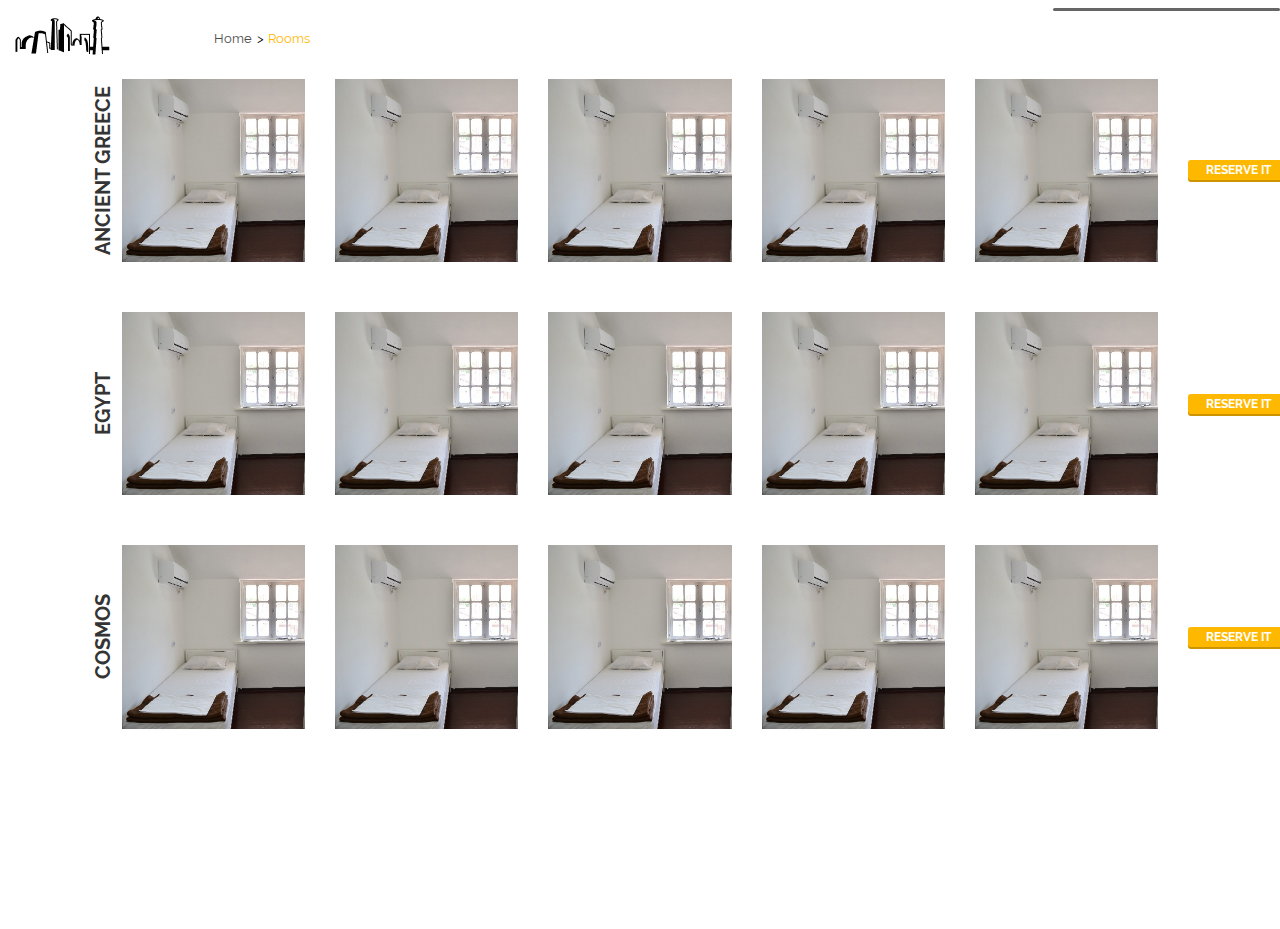
==== rooms.html @ fac3d3fa "finally" ====
<!DOCTYPE html>
<html lang="ru">

<head>

	<meta charset="utf-8">

	<title>Title</title>
	<meta name="description" content="">

	<meta http-equiv="X-UA-Compatible" content="IE=edge">
	<meta name="viewport" content="width=device-width, initial-scale=1, maximum-scale=1">

	<meta property="og:image" content="path/to/image.jpg">
	<link rel="shortcut icon" href="img/favicon/favicon.ico" type="image/x-icon">
	<link rel="apple-touch-icon" href="img/favicon/apple-touch-icon.png">
	<link rel="apple-touch-icon" sizes="72x72" href="img/favicon/apple-touch-icon-72x72.png">
	<link rel="apple-touch-icon" sizes="114x114" href="img/favicon/apple-touch-icon-114x114.png">

	<!-- Chrome, Firefox OS and Opera -->
	<meta name="theme-color" content="#000">
	<!-- Windows Phone -->
	<meta name="msapplication-navbutton-color" content="#000">
	<!-- iOS Safari -->
	<meta name="apple-mobile-web-app-status-bar-style" content="#000">

	<style>body { opacity: 0; overflow-x: hidden; } html { background-color: #fff; }</style>

</head>

<body>

 
<!-- ++++++++++++++++++++++++++++++++++++ POPUP MENU +++++++++++++++++++++++++++++++ -->
	<div id="back-black" class="back-black"></div>
	<div class="popup-order">
	    <div id="popup-order" class="wide-popup">
	        <div class="popup-top">
	            <span id="times"><i class="fa fa-times"></i></span>
	        </div>
	        <div class="p-form">
	            <form action="" method="POST">
	                <input type="text" name="o-name" placeholder="Bekhzodkhon" required>
	                <input type="text" name="o-surname" placeholder="Makhkamov" required>
	                    <div class="inp-l">
	                        <input type="text" class="f-number" name="f-number" placeholder="998" required>
	                        <input type="text" class="s-number" name="s-number" placeholder="(93) 593-99-98" required>
	                    </div>
									<input type="email" name="email" placeholder="koinotmarkazi@gmail.com" required>
	                    <div class="forgrid second-grid">
														<div class="time-usage">
															<div class="start-end">
																<div class="res-from">
																	<p>Starts from</p>
																	<div class="from-wrap">
																		<select name="fday">
																			<option value="v1" selected>1</option>
																			<option value="v2">2</option>
																		</select>
																		<select name="fmonth">
																			<option value="v1">August</option>
																			<option value="v2" selected>September</option>
																		</select>
																		<select name="fyear">
																			<option value="v1">2016</option>
																			<option value="v2">2017</option>
																			<option value="v3" selected>2018</option>
																		</select>
																	</div>
																</div>
																<div class="res-to">
																	<p>Due to</p>
																	<div class="to-wrap">
																		<select name="tday">
																			<option value="v1" selected>1</option>
																			<option value="v2">2</option>
																		</select>
																		<select name="tmonth">
																			<option value="v1">August</option>
																			<option value="v2" selected>September</option>
																		</select>
																		<select name="tyear">
																			<option value="v1">2016</option>
																			<option value="v2">2017</option>
																			<option value="v3" selected>2018</option>
																		</select>
																	</div>
																</div>
															</div>
														</div>
													</div>
	                <textarea name="o-feedback" id="feedback" rows="5" placeholder="Feedback"></textarea>
	                <div class="p-button"><button class="button">Reserve it!</button></div>
	            </form>
	        </div>

	    </div>    
	</div>

	<div id="rooms-page" class="main-page rooms-page">



<!-- ++++++++++++++++++++++++++++++ NAVIGATION ++++++++++++++++++++++++ -->
		
		<div class="n-nav">
			<nav>
				<div class="nav-in">
					<div class="container-fluid">
						<div class="row">
							<div class="col-sm-12">
								<ul>
									<li class="logo">
										<a href="#"><img src="img/logo/logo.png" alt="logo"></a>
									</li>
									<li>
										<a href="#">Home</a><span> ></span>
								</li>
										<li>
												<a href="#">Rooms</a>
									</li>
								</ul>
							</div>
						</div>
					</div>

					<div class="lang">
						<div class="lang-in">
							<p><a href="#">Change language to <span>Русский</span></a></p>
						</div>
						<hr>
					</div>
					
				</div>
			</nav>
		</div>

<!-- ++++++++++++++++++++++++++++++++ SECTIONS ++++++++++++++++++++++++ -->
	<div class="reservation-wrapper">
		<section class="s-reservation">
			<div class="reservation-in">
				<div class="container-fluid">
					<div class="row">
						<div class="col-sm-12 col-md-1">
							<div class="heading">
								<div class="heading-rotate">
									<h2 class="h2 top-offset">Ancient Greece</h2>
								</div>
							</div>
						</div>
						<div class="col-sm-4 col-md-2">
							<div class="room-photo">
								<a href="#"><img src="img/room_page/1.jpeg" alt=""></a>
							</div>
						</div>
						<div class="col-sm-4 col-md-2">
							<div class="room-photo">
								<a href="#"><img src="img/room_page/1.jpeg" alt=""></a>
							</div>
						</div>
						<div class="col-sm-4 col-md-2">
							<div class="room-photo">
								<a href="#"><img src="img/room_page/1.jpeg" alt=""></a>
							</div>
						</div>
						<div class="col-sm-4 col-md-2">
							<div class="room-photo">
								<a href="#"><img src="img/room_page/1.jpeg" alt=""></a>
							</div>
						</div>
						<div class="col-sm-4 col-md-2">
							<div class="room-photo">
								<a href="#"><img src="img/room_page/1.jpeg" alt=""></a>
							</div>
						</div>
						<div class="col-sm-12 col-md-1">
							<div class="reserve-button">
								<button class="button">Reserve it</button>
							</div>
						</div>
					</div>
					<div class="row margin-top">
						<div class="col-sm-12 col-md-1">
							<div class="heading">
								<div class="heading-rotate">
									<h2 class="h2">Egypt</h2>
								</div>
							</div>
						</div>
						<div class="col-sm-4 col-md-2">
							<div class="room-photo">
								<a href="#"><img src="img/room_page/1.jpeg" alt=""></a>
							</div>
						</div>
						<div class="col-sm-4 col-md-2">
							<div class="room-photo">
								<a href="#"><img src="img/room_page/1.jpeg" alt=""></a>
							</div>
						</div>
						<div class="col-sm-4 col-md-2">
							<div class="room-photo">
								<a href="#"><img src="img/room_page/1.jpeg" alt=""></a>
							</div>
						</div>
						<div class="col-sm-4 col-md-2">
							<div class="room-photo">
								<a href="#"><img src="img/room_page/1.jpeg" alt=""></a>
							</div>
						</div>
						<div class="col-sm-4 col-md-2">
							<div class="room-photo">
								<a href="#"><img src="img/room_page/1.jpeg" alt=""></a>
							</div>
						</div>
						<div class="col-sm-12 col-md-1">
							<div class="reserve-button">
								<button class="button">Reserve it</button>
							</div>
						</div>
					</div>
					<div class="row margin-top">
						<div class="col-sm-12 col-md-1">
							<div class="heading">
								<div class="heading-rotate">
									<h2 class="h2">Cosmos</h2>
								</div>
							</div>
						</div>
						<div class="col-sm-4 col-md-2">
							<div class="room-photo">
								<a href="#"><img src="img/room_page/1.jpeg" alt=""></a>
							</div>
						</div>
						<div class="col-sm-4 col-md-2">
							<div class="room-photo">
								<a href="#"><img src="img/room_page/1.jpeg" alt=""></a>
							</div>
						</div>
						<div class="col-sm-4 col-md-2">
							<div class="room-photo">
								<a href="#"><img src="img/room_page/1.jpeg" alt=""></a>
							</div>
						</div>
						<div class="col-sm-4 col-md-2">
							<div class="room-photo">
								<a href="#"><img src="img/room_page/1.jpeg" alt=""></a>
							</div>
						</div>
						<div class="col-sm-4 col-md-2">
							<div class="room-photo">
								<a href="#"><img src="img/room_page/1.jpeg" alt=""></a>
							</div>
						</div>
						<div class="col-sm-12 col-md-1">
							<div class="reserve-button">
								<button class="button">Reserve it</button>
							</div>
						</div>
					</div>
				</div>
			</div>
		</section>
	</div>



	</div>
<div class="top" title="moveup"><i class="fa fa-angle-double-up"></i></div>
	<link rel="stylesheet" href="css/main.min.css">
	<script src="js/scripts.min.js"></script>

</body>
</html>
---- css/main.min.css ----
@font-face{font-family:raleway;font-weight:400;font-style:normal;src:url(../fonts/RalewayRegular/RalewayRegular.eot);src:url(../fonts/RalewayRegular/RalewayRegular.eot?#iefix) format("embedded-opentype"),url(../fonts/RalewayRegular/RalewayRegular.woff) format("woff"),url(../fonts/RalewayRegular/RalewayRegular.ttf) format("truetype")}@font-face{font-family:raleway;font-weight:700;font-style:normal;src:url(../fonts/RalewayBold/RalewayBold.eot);src:url(../fonts/RalewayBold/RalewayBold.eot?#iefix) format("embedded-opentype"),url(../fonts/RalewayBold/RalewayBold.woff) format("woff"),url(../fonts/RalewayBold/RalewayBold.ttf) format("truetype")}@font-face{font-family:raleway;font-weight:800;font-style:normal;src:url(../fonts/RalewayExtraBold/RalewayExtraBold.eot);src:url(../fonts/RalewayExtraBold/RalewayExtraBold.eot?#iefix) format("embedded-opentype"),url(../fonts/RalewayExtraBold/RalewayExtraBold.woff) format("woff"),url(../fonts/RalewayExtraBold/RalewayExtraBold.ttf) format("truetype")}@font-face{font-family:raleway;font-weight:600;font-style:normal;src:url(../fonts/RalewaySemiBold/RalewaySemiBold.eot);src:url(../fonts/RalewaySemiBold/RalewaySemiBold.eot?#iefix) format("embedded-opentype"),url(../fonts/RalewaySemiBold/RalewaySemiBold.woff) format("woff"),url(../fonts/RalewaySemiBold/RalewaySemiBold.ttf) format("truetype")}@font-face{font-family:raleway;font-weight:300;font-style:normal;src:url(../fonts/RalewayLight/RalewayLight.eot);src:url(../fonts/RalewayLight/RalewayLight.eot?#iefix) format("embedded-opentype"),url(../fonts/RalewayLight/RalewayLight.woff) format("woff"),url(../fonts/RalewayLight/RalewayLight.ttf) format("truetype")}@font-face{font-family:raleway;font-weight:100;font-style:normal;src:url(../fonts/RalewayThin/RalewayThin.eot);src:url(../fonts/RalewayThin/RalewayThin.eot?#iefix) format("embedded-opentype"),url(../fonts/RalewayThin/RalewayThin.woff) format("woff"),url(../fonts/RalewayThin/RalewayThin.ttf) format("truetype")}/*!
 * Font Awesome Free 5.0.10 by @fontawesome - https://fontawesome.com
 * License - https://fontawesome.com/license (Icons: CC BY 4.0, Fonts: SIL OFL 1.1, Code: MIT License)
 */.fa,.fab,.fal,.far,.fas{-moz-osx-font-smoothing:grayscale;-webkit-font-smoothing:antialiased;display:inline-block;font-style:normal;font-variant:normal;text-rendering:auto;line-height:1}.fa-lg{font-size:1.33333em;line-height:.75em;vertical-align:-.0667em}.fa-xs{font-size:.75em}.fa-sm{font-size:.875em}.fa-1x{font-size:1em}.fa-2x{font-size:2em}.fa-3x{font-size:3em}.fa-4x{font-size:4em}.fa-5x{font-size:5em}.fa-6x{font-size:6em}.fa-7x{font-size:7em}.fa-8x{font-size:8em}.fa-9x{font-size:9em}.fa-10x{font-size:10em}.fa-fw{text-align:center;width:1.25em}.fa-ul{list-style-type:none;margin-left:2.5em;padding-left:0}.fa-ul>li{position:relative}.fa-li{left:-2em;position:absolute;text-align:center;width:2em;line-height:inherit}.fa-border{border:.08em solid #eee;-webkit-border-radius:.1em;border-radius:.1em;padding:.2em .25em .15em}.fa-pull-left{float:left}.fa-pull-right{float:right}.fa.fa-pull-left,.fab.fa-pull-left,.fal.fa-pull-left,.far.fa-pull-left,.fas.fa-pull-left{margin-right:.3em}.fa.fa-pull-right,.fab.fa-pull-right,.fal.fa-pull-right,.far.fa-pull-right,.fas.fa-pull-right{margin-left:.3em}.fa-spin{-webkit-animation:a 2s infinite linear;animation:a 2s infinite linear}.fa-pulse{-webkit-animation:a 1s infinite steps(8);animation:a 1s infinite steps(8)}@-webkit-keyframes a{0%{-webkit-transform:rotate(0);transform:rotate(0)}to{-webkit-transform:rotate(1turn);transform:rotate(1turn)}}@keyframes a{0%{-webkit-transform:rotate(0);transform:rotate(0)}to{-webkit-transform:rotate(1turn);transform:rotate(1turn)}}.fa-rotate-90{-webkit-transform:rotate(90deg);-ms-transform:rotate(90deg);transform:rotate(90deg)}.fa-rotate-180{-webkit-transform:rotate(180deg);-ms-transform:rotate(180deg);transform:rotate(180deg)}.fa-rotate-270{-webkit-transform:rotate(270deg);-ms-transform:rotate(270deg);transform:rotate(270deg)}.fa-flip-horizontal{-webkit-transform:scaleX(-1);-ms-transform:scaleX(-1);transform:scaleX(-1)}.fa-flip-vertical{-webkit-transform:scaleY(-1);-ms-transform:scaleY(-1);transform:scaleY(-1)}.fa-flip-horizontal.fa-flip-vertical{-webkit-transform:scale(-1);-ms-transform:scale(-1);transform:scale(-1)}:root .fa-flip-horizontal,:root .fa-flip-vertical,:root .fa-rotate-180,:root .fa-rotate-270,:root .fa-rotate-90{-webkit-filter:none;filter:none}.fa-stack{display:inline-block;height:2em;line-height:2em;position:relative;vertical-align:middle;width:2em}.fa-stack-1x,.fa-stack-2x{left:0;position:absolute;text-align:center;width:100%}.fa-stack-1x{line-height:inherit}.fa-stack-2x{font-size:2em}.fa-inverse{color:#fff}.fa-500px:before{content:"\f26e"}.fa-accessible-icon:before{content:"\f368"}.fa-accusoft:before{content:"\f369"}.fa-address-book:before{content:"\f2b9"}.fa-address-card:before{content:"\f2bb"}.fa-adjust:before{content:"\f042"}.fa-adn:before{content:"\f170"}.fa-adversal:before{content:"\f36a"}.fa-affiliatetheme:before{content:"\f36b"}.fa-algolia:before{content:"\f36c"}.fa-align-center:before{content:"\f037"}.fa-align-justify:before{content:"\f039"}.fa-align-left:before{content:"\f036"}.fa-align-right:before{content:"\f038"}.fa-allergies:before{content:"\f461"}.fa-amazon:before{content:"\f270"}.fa-amazon-pay:before{content:"\f42c"}.fa-ambulance:before{content:"\f0f9"}.fa-american-sign-language-interpreting:before{content:"\f2a3"}.fa-amilia:before{content:"\f36d"}.fa-anchor:before{content:"\f13d"}.fa-android:before{content:"\f17b"}.fa-angellist:before{content:"\f209"}.fa-angle-double-down:before{content:"\f103"}.fa-angle-double-left:before{content:"\f100"}.fa-angle-double-right:before{content:"\f101"}.fa-angle-double-up:before{content:"\f102"}.fa-angle-down:before{content:"\f107"}.fa-angle-left:before{content:"\f104"}.fa-angle-right:before{content:"\f105"}.fa-angle-up:before{content:"\f106"}.fa-angrycreative:before{content:"\f36e"}.fa-angular:before{content:"\f420"}.fa-app-store:before{content:"\f36f"}.fa-app-store-ios:before{content:"\f370"}.fa-apper:before{content:"\f371"}.fa-apple:before{content:"\f179"}.fa-apple-pay:before{content:"\f415"}.fa-archive:before{content:"\f187"}.fa-arrow-alt-circle-down:before{content:"\f358"}.fa-arrow-alt-circle-left:before{content:"\f359"}.fa-arrow-alt-circle-right:before{content:"\f35a"}.fa-arrow-alt-circle-up:before{content:"\f35b"}.fa-arrow-circle-down:before{content:"\f0ab"}.fa-arrow-circle-left:before{content:"\f0a8"}.fa-arrow-circle-right:before{content:"\f0a9"}.fa-arrow-circle-up:before{content:"\f0aa"}.fa-arrow-down:before{content:"\f063"}.fa-arrow-left:before{content:"\f060"}.fa-arrow-right:before{content:"\f061"}.fa-arrow-up:before{content:"\f062"}.fa-arrows-alt:before{content:"\f0b2"}.fa-arrows-alt-h:before{content:"\f337"}.fa-arrows-alt-v:before{content:"\f338"}.fa-assistive-listening-systems:before{content:"\f2a2"}.fa-asterisk:before{content:"\f069"}.fa-asymmetrik:before{content:"\f372"}.fa-at:before{content:"\f1fa"}.fa-audible:before{content:"\f373"}.fa-audio-description:before{content:"\f29e"}.fa-autoprefixer:before{content:"\f41c"}.fa-avianex:before{content:"\f374"}.fa-aviato:before{content:"\f421"}.fa-aws:before{content:"\f375"}.fa-backward:before{content:"\f04a"}.fa-balance-scale:before{content:"\f24e"}.fa-ban:before{content:"\f05e"}.fa-band-aid:before{content:"\f462"}.fa-bandcamp:before{content:"\f2d5"}.fa-barcode:before{content:"\f02a"}.fa-bars:before{content:"\f0c9"}.fa-baseball-ball:before{content:"\f433"}.fa-basketball-ball:before{content:"\f434"}.fa-bath:before{content:"\f2cd"}.fa-battery-empty:before{content:"\f244"}.fa-battery-full:before{content:"\f240"}.fa-battery-half:before{content:"\f242"}.fa-battery-quarter:before{content:"\f243"}.fa-battery-three-quarters:before{content:"\f241"}.fa-bed:before{content:"\f236"}.fa-beer:before{content:"\f0fc"}.fa-behance:before{content:"\f1b4"}.fa-behance-square:before{content:"\f1b5"}.fa-bell:before{content:"\f0f3"}.fa-bell-slash:before{content:"\f1f6"}.fa-bicycle:before{content:"\f206"}.fa-bimobject:before{content:"\f378"}.fa-binoculars:before{content:"\f1e5"}.fa-birthday-cake:before{content:"\f1fd"}.fa-bitbucket:before{content:"\f171"}.fa-bitcoin:before{content:"\f379"}.fa-bity:before{content:"\f37a"}.fa-black-tie:before{content:"\f27e"}.fa-blackberry:before{content:"\f37b"}.fa-blind:before{content:"\f29d"}.fa-blogger:before{content:"\f37c"}.fa-blogger-b:before{content:"\f37d"}.fa-bluetooth:before{content:"\f293"}.fa-bluetooth-b:before{content:"\f294"}.fa-bold:before{content:"\f032"}.fa-bolt:before{content:"\f0e7"}.fa-bomb:before{content:"\f1e2"}.fa-book:before{content:"\f02d"}.fa-bookmark:before{content:"\f02e"}.fa-bowling-ball:before{content:"\f436"}.fa-box:before{content:"\f466"}.fa-box-open:before{content:"\f49e"}.fa-boxes:before{content:"\f468"}.fa-braille:before{content:"\f2a1"}.fa-briefcase:before{content:"\f0b1"}.fa-briefcase-medical:before{content:"\f469"}.fa-btc:before{content:"\f15a"}.fa-bug:before{content:"\f188"}.fa-building:before{content:"\f1ad"}.fa-bullhorn:before{content:"\f0a1"}.fa-bullseye:before{content:"\f140"}.fa-burn:before{content:"\f46a"}.fa-buromobelexperte:before{content:"\f37f"}.fa-bus:before{content:"\f207"}.fa-buysellads:before{content:"\f20d"}.fa-calculator:before{content:"\f1ec"}.fa-calendar:before{content:"\f133"}.fa-calendar-alt:before{content:"\f073"}.fa-calendar-check:before{content:"\f274"}.fa-calendar-minus:before{content:"\f272"}.fa-calendar-plus:before{content:"\f271"}.fa-calendar-times:before{content:"\f273"}.fa-camera:before{content:"\f030"}.fa-camera-retro:before{content:"\f083"}.fa-capsules:before{content:"\f46b"}.fa-car:before{content:"\f1b9"}.fa-caret-down:before{content:"\f0d7"}.fa-caret-left:before{content:"\f0d9"}.fa-caret-right:before{content:"\f0da"}.fa-caret-square-down:before{content:"\f150"}.fa-caret-square-left:before{content:"\f191"}.fa-caret-square-right:before{content:"\f152"}.fa-caret-square-up:before{content:"\f151"}.fa-caret-up:before{content:"\f0d8"}.fa-cart-arrow-down:before{content:"\f218"}.fa-cart-plus:before{content:"\f217"}.fa-cc-amazon-pay:before{content:"\f42d"}.fa-cc-amex:before{content:"\f1f3"}.fa-cc-apple-pay:before{content:"\f416"}.fa-cc-diners-club:before{content:"\f24c"}.fa-cc-discover:before{content:"\f1f2"}.fa-cc-jcb:before{content:"\f24b"}.fa-cc-mastercard:before{content:"\f1f1"}.fa-cc-paypal:before{content:"\f1f4"}.fa-cc-stripe:before{content:"\f1f5"}.fa-cc-visa:before{content:"\f1f0"}.fa-centercode:before{content:"\f380"}.fa-certificate:before{content:"\f0a3"}.fa-chart-area:before{content:"\f1fe"}.fa-chart-bar:before{content:"\f080"}.fa-chart-line:before{content:"\f201"}.fa-chart-pie:before{content:"\f200"}.fa-check:before{content:"\f00c"}.fa-check-circle:before{content:"\f058"}.fa-check-square:before{content:"\f14a"}.fa-chess:before{content:"\f439"}.fa-chess-bishop:before{content:"\f43a"}.fa-chess-board:before{content:"\f43c"}.fa-chess-king:before{content:"\f43f"}.fa-chess-knight:before{content:"\f441"}.fa-chess-pawn:before{content:"\f443"}.fa-chess-queen:before{content:"\f445"}.fa-chess-rook:before{content:"\f447"}.fa-chevron-circle-down:before{content:"\f13a"}.fa-chevron-circle-left:before{content:"\f137"}.fa-chevron-circle-right:before{content:"\f138"}.fa-chevron-circle-up:before{content:"\f139"}.fa-chevron-down:before{content:"\f078"}.fa-chevron-left:before{content:"\f053"}.fa-chevron-right:before{content:"\f054"}.fa-chevron-up:before{content:"\f077"}.fa-child:before{content:"\f1ae"}.fa-chrome:before{content:"\f268"}.fa-circle:before{content:"\f111"}.fa-circle-notch:before{content:"\f1ce"}.fa-clipboard:before{content:"\f328"}.fa-clipboard-check:before{content:"\f46c"}.fa-clipboard-list:before{content:"\f46d"}.fa-clock:before{content:"\f017"}.fa-clone:before{content:"\f24d"}.fa-closed-captioning:before{content:"\f20a"}.fa-cloud:before{content:"\f0c2"}.fa-cloud-download-alt:before{content:"\f381"}.fa-cloud-upload-alt:before{content:"\f382"}.fa-cloudscale:before{content:"\f383"}.fa-cloudsmith:before{content:"\f384"}.fa-cloudversify:before{content:"\f385"}.fa-code:before{content:"\f121"}.fa-code-branch:before{content:"\f126"}.fa-codepen:before{content:"\f1cb"}.fa-codiepie:before{content:"\f284"}.fa-coffee:before{content:"\f0f4"}.fa-cog:before{content:"\f013"}.fa-cogs:before{content:"\f085"}.fa-columns:before{content:"\f0db"}.fa-comment:before{content:"\f075"}.fa-comment-alt:before{content:"\f27a"}.fa-comment-dots:before{content:"\f4ad"}.fa-comment-slash:before{content:"\f4b3"}.fa-comments:before{content:"\f086"}.fa-compass:before{content:"\f14e"}.fa-compress:before{content:"\f066"}.fa-connectdevelop:before{content:"\f20e"}.fa-contao:before{content:"\f26d"}.fa-copy:before{content:"\f0c5"}.fa-copyright:before{content:"\f1f9"}.fa-couch:before{content:"\f4b8"}.fa-cpanel:before{content:"\f388"}.fa-creative-commons:before{content:"\f25e"}.fa-credit-card:before{content:"\f09d"}.fa-crop:before{content:"\f125"}.fa-crosshairs:before{content:"\f05b"}.fa-css3:before{content:"\f13c"}.fa-css3-alt:before{content:"\f38b"}.fa-cube:before{content:"\f1b2"}.fa-cubes:before{content:"\f1b3"}.fa-cut:before{content:"\f0c4"}.fa-cuttlefish:before{content:"\f38c"}.fa-d-and-d:before{content:"\f38d"}.fa-dashcube:before{content:"\f210"}.fa-database:before{content:"\f1c0"}.fa-deaf:before{content:"\f2a4"}.fa-delicious:before{content:"\f1a5"}.fa-deploydog:before{content:"\f38e"}.fa-deskpro:before{content:"\f38f"}.fa-desktop:before{content:"\f108"}.fa-deviantart:before{content:"\f1bd"}.fa-diagnoses:before{content:"\f470"}.fa-digg:before{content:"\f1a6"}.fa-digital-ocean:before{content:"\f391"}.fa-discord:before{content:"\f392"}.fa-discourse:before{content:"\f393"}.fa-dna:before{content:"\f471"}.fa-dochub:before{content:"\f394"}.fa-docker:before{content:"\f395"}.fa-dollar-sign:before{content:"\f155"}.fa-dolly:before{content:"\f472"}.fa-dolly-flatbed:before{content:"\f474"}.fa-donate:before{content:"\f4b9"}.fa-dot-circle:before{content:"\f192"}.fa-dove:before{content:"\f4ba"}.fa-download:before{content:"\f019"}.fa-draft2digital:before{content:"\f396"}.fa-dribbble:before{content:"\f17d"}.fa-dribbble-square:before{content:"\f397"}.fa-dropbox:before{content:"\f16b"}.fa-drupal:before{content:"\f1a9"}.fa-dyalog:before{content:"\f399"}.fa-earlybirds:before{content:"\f39a"}.fa-edge:before{content:"\f282"}.fa-edit:before{content:"\f044"}.fa-eject:before{content:"\f052"}.fa-elementor:before{content:"\f430"}.fa-ellipsis-h:before{content:"\f141"}.fa-ellipsis-v:before{content:"\f142"}.fa-ember:before{content:"\f423"}.fa-empire:before{content:"\f1d1"}.fa-envelope:before{content:"\f0e0"}.fa-envelope-open:before{content:"\f2b6"}.fa-envelope-square:before{content:"\f199"}.fa-envira:before{content:"\f299"}.fa-eraser:before{content:"\f12d"}.fa-erlang:before{content:"\f39d"}.fa-ethereum:before{content:"\f42e"}.fa-etsy:before{content:"\f2d7"}.fa-euro-sign:before{content:"\f153"}.fa-exchange-alt:before{content:"\f362"}.fa-exclamation:before{content:"\f12a"}.fa-exclamation-circle:before{content:"\f06a"}.fa-exclamation-triangle:before{content:"\f071"}.fa-expand:before{content:"\f065"}.fa-expand-arrows-alt:before{content:"\f31e"}.fa-expeditedssl:before{content:"\f23e"}.fa-external-link-alt:before{content:"\f35d"}.fa-external-link-square-alt:before{content:"\f360"}.fa-eye:before{content:"\f06e"}.fa-eye-dropper:before{content:"\f1fb"}.fa-eye-slash:before{content:"\f070"}.fa-facebook:before{content:"\f09a"}.fa-facebook-f:before{content:"\f39e"}.fa-facebook-messenger:before{content:"\f39f"}.fa-facebook-square:before{content:"\f082"}.fa-fast-backward:before{content:"\f049"}.fa-fast-forward:before{content:"\f050"}.fa-fax:before{content:"\f1ac"}.fa-female:before{content:"\f182"}.fa-fighter-jet:before{content:"\f0fb"}.fa-file:before{content:"\f15b"}.fa-file-alt:before{content:"\f15c"}.fa-file-archive:before{content:"\f1c6"}.fa-file-audio:before{content:"\f1c7"}.fa-file-code:before{content:"\f1c9"}.fa-file-excel:before{content:"\f1c3"}.fa-file-image:before{content:"\f1c5"}.fa-file-medical:before{content:"\f477"}.fa-file-medical-alt:before{content:"\f478"}.fa-file-pdf:before{content:"\f1c1"}.fa-file-powerpoint:before{content:"\f1c4"}.fa-file-video:before{content:"\f1c8"}.fa-file-word:before{content:"\f1c2"}.fa-film:before{content:"\f008"}.fa-filter:before{content:"\f0b0"}.fa-fire:before{content:"\f06d"}.fa-fire-extinguisher:before{content:"\f134"}.fa-firefox:before{content:"\f269"}.fa-first-aid:before{content:"\f479"}.fa-first-order:before{content:"\f2b0"}.fa-firstdraft:before{content:"\f3a1"}.fa-flag:before{content:"\f024"}.fa-flag-checkered:before{content:"\f11e"}.fa-flask:before{content:"\f0c3"}.fa-flickr:before{content:"\f16e"}.fa-flipboard:before{content:"\f44d"}.fa-fly:before{content:"\f417"}.fa-folder:before{content:"\f07b"}.fa-folder-open:before{content:"\f07c"}.fa-font:before{content:"\f031"}.fa-font-awesome:before{content:"\f2b4"}.fa-font-awesome-alt:before{content:"\f35c"}.fa-font-awesome-flag:before{content:"\f425"}.fa-fonticons:before{content:"\f280"}.fa-fonticons-fi:before{content:"\f3a2"}.fa-football-ball:before{content:"\f44e"}.fa-fort-awesome:before{content:"\f286"}.fa-fort-awesome-alt:before{content:"\f3a3"}.fa-forumbee:before{content:"\f211"}.fa-forward:before{content:"\f04e"}.fa-foursquare:before{content:"\f180"}.fa-free-code-camp:before{content:"\f2c5"}.fa-freebsd:before{content:"\f3a4"}.fa-frown:before{content:"\f119"}.fa-futbol:before{content:"\f1e3"}.fa-gamepad:before{content:"\f11b"}.fa-gavel:before{content:"\f0e3"}.fa-gem:before{content:"\f3a5"}.fa-genderless:before{content:"\f22d"}.fa-get-pocket:before{content:"\f265"}.fa-gg:before{content:"\f260"}.fa-gg-circle:before{content:"\f261"}.fa-gift:before{content:"\f06b"}.fa-git:before{content:"\f1d3"}.fa-git-square:before{content:"\f1d2"}.fa-github:before{content:"\f09b"}.fa-github-alt:before{content:"\f113"}.fa-github-square:before{content:"\f092"}.fa-gitkraken:before{content:"\f3a6"}.fa-gitlab:before{content:"\f296"}.fa-gitter:before{content:"\f426"}.fa-glass-martini:before{content:"\f000"}.fa-glide:before{content:"\f2a5"}.fa-glide-g:before{content:"\f2a6"}.fa-globe:before{content:"\f0ac"}.fa-gofore:before{content:"\f3a7"}.fa-golf-ball:before{content:"\f450"}.fa-goodreads:before{content:"\f3a8"}.fa-goodreads-g:before{content:"\f3a9"}.fa-google:before{content:"\f1a0"}.fa-google-drive:before{content:"\f3aa"}.fa-google-play:before{content:"\f3ab"}.fa-google-plus:before{content:"\f2b3"}.fa-google-plus-g:before{content:"\f0d5"}.fa-google-plus-square:before{content:"\f0d4"}.fa-google-wallet:before{content:"\f1ee"}.fa-graduation-cap:before{content:"\f19d"}.fa-gratipay:before{content:"\f184"}.fa-grav:before{content:"\f2d6"}.fa-gripfire:before{content:"\f3ac"}.fa-grunt:before{content:"\f3ad"}.fa-gulp:before{content:"\f3ae"}.fa-h-square:before{content:"\f0fd"}.fa-hacker-news:before{content:"\f1d4"}.fa-hacker-news-square:before{content:"\f3af"}.fa-hand-holding:before{content:"\f4bd"}.fa-hand-holding-heart:before{content:"\f4be"}.fa-hand-holding-usd:before{content:"\f4c0"}.fa-hand-lizard:before{content:"\f258"}.fa-hand-paper:before{content:"\f256"}.fa-hand-peace:before{content:"\f25b"}.fa-hand-point-down:before{content:"\f0a7"}.fa-hand-point-left:before{content:"\f0a5"}.fa-hand-point-right:before{content:"\f0a4"}.fa-hand-point-up:before{content:"\f0a6"}.fa-hand-pointer:before{content:"\f25a"}.fa-hand-rock:before{content:"\f255"}.fa-hand-scissors:before{content:"\f257"}.fa-hand-spock:before{content:"\f259"}.fa-hands:before{content:"\f4c2"}.fa-hands-helping:before{content:"\f4c4"}.fa-handshake:before{content:"\f2b5"}.fa-hashtag:before{content:"\f292"}.fa-hdd:before{content:"\f0a0"}.fa-heading:before{content:"\f1dc"}.fa-headphones:before{content:"\f025"}.fa-heart:before{content:"\f004"}.fa-heartbeat:before{content:"\f21e"}.fa-hips:before{content:"\f452"}.fa-hire-a-helper:before{content:"\f3b0"}.fa-history:before{content:"\f1da"}.fa-hockey-puck:before{content:"\f453"}.fa-home:before{content:"\f015"}.fa-hooli:before{content:"\f427"}.fa-hospital:before{content:"\f0f8"}.fa-hospital-alt:before{content:"\f47d"}.fa-hospital-symbol:before{content:"\f47e"}.fa-hotjar:before{content:"\f3b1"}.fa-hourglass:before{content:"\f254"}.fa-hourglass-end:before{content:"\f253"}.fa-hourglass-half:before{content:"\f252"}.fa-hourglass-start:before{content:"\f251"}.fa-houzz:before{content:"\f27c"}.fa-html5:before{content:"\f13b"}.fa-hubspot:before{content:"\f3b2"}.fa-i-cursor:before{content:"\f246"}.fa-id-badge:before{content:"\f2c1"}.fa-id-card:before{content:"\f2c2"}.fa-id-card-alt:before{content:"\f47f"}.fa-image:before{content:"\f03e"}.fa-images:before{content:"\f302"}.fa-imdb:before{content:"\f2d8"}.fa-inbox:before{content:"\f01c"}.fa-indent:before{content:"\f03c"}.fa-industry:before{content:"\f275"}.fa-info:before{content:"\f129"}.fa-info-circle:before{content:"\f05a"}.fa-instagram:before{content:"\f16d"}.fa-internet-explorer:before{content:"\f26b"}.fa-ioxhost:before{content:"\f208"}.fa-italic:before{content:"\f033"}.fa-itunes:before{content:"\f3b4"}.fa-itunes-note:before{content:"\f3b5"}.fa-java:before{content:"\f4e4"}.fa-jenkins:before{content:"\f3b6"}.fa-joget:before{content:"\f3b7"}.fa-joomla:before{content:"\f1aa"}.fa-js:before{content:"\f3b8"}.fa-js-square:before{content:"\f3b9"}.fa-jsfiddle:before{content:"\f1cc"}.fa-key:before{content:"\f084"}.fa-keyboard:before{content:"\f11c"}.fa-keycdn:before{content:"\f3ba"}.fa-kickstarter:before{content:"\f3bb"}.fa-kickstarter-k:before{content:"\f3bc"}.fa-korvue:before{content:"\f42f"}.fa-language:before{content:"\f1ab"}.fa-laptop:before{content:"\f109"}.fa-laravel:before{content:"\f3bd"}.fa-lastfm:before{content:"\f202"}.fa-lastfm-square:before{content:"\f203"}.fa-leaf:before{content:"\f06c"}.fa-leanpub:before{content:"\f212"}.fa-lemon:before{content:"\f094"}.fa-less:before{content:"\f41d"}.fa-level-down-alt:before{content:"\f3be"}.fa-level-up-alt:before{content:"\f3bf"}.fa-life-ring:before{content:"\f1cd"}.fa-lightbulb:before{content:"\f0eb"}.fa-line:before{content:"\f3c0"}.fa-link:before{content:"\f0c1"}.fa-linkedin:before{content:"\f08c"}.fa-linkedin-in:before{content:"\f0e1"}.fa-linode:before{content:"\f2b8"}.fa-linux:before{content:"\f17c"}.fa-lira-sign:before{content:"\f195"}.fa-list:before{content:"\f03a"}.fa-list-alt:before{content:"\f022"}.fa-list-ol:before{content:"\f0cb"}.fa-list-ul:before{content:"\f0ca"}.fa-location-arrow:before{content:"\f124"}.fa-lock:before{content:"\f023"}.fa-lock-open:before{content:"\f3c1"}.fa-long-arrow-alt-down:before{content:"\f309"}.fa-long-arrow-alt-left:before{content:"\f30a"}.fa-long-arrow-alt-right:before{content:"\f30b"}.fa-long-arrow-alt-up:before{content:"\f30c"}.fa-low-vision:before{content:"\f2a8"}.fa-lyft:before{content:"\f3c3"}.fa-magento:before{content:"\f3c4"}.fa-magic:before{content:"\f0d0"}.fa-magnet:before{content:"\f076"}.fa-male:before{content:"\f183"}.fa-map:before{content:"\f279"}.fa-map-marker:before{content:"\f041"}.fa-map-marker-alt:before{content:"\f3c5"}.fa-map-pin:before{content:"\f276"}.fa-map-signs:before{content:"\f277"}.fa-mars:before{content:"\f222"}.fa-mars-double:before{content:"\f227"}.fa-mars-stroke:before{content:"\f229"}.fa-mars-stroke-h:before{content:"\f22b"}.fa-mars-stroke-v:before{content:"\f22a"}.fa-maxcdn:before{content:"\f136"}.fa-medapps:before{content:"\f3c6"}.fa-medium:before{content:"\f23a"}.fa-medium-m:before{content:"\f3c7"}.fa-medkit:before{content:"\f0fa"}.fa-medrt:before{content:"\f3c8"}.fa-meetup:before{content:"\f2e0"}.fa-meh:before{content:"\f11a"}.fa-mercury:before{content:"\f223"}.fa-microchip:before{content:"\f2db"}.fa-microphone:before{content:"\f130"}.fa-microphone-slash:before{content:"\f131"}.fa-microsoft:before{content:"\f3ca"}.fa-minus:before{content:"\f068"}.fa-minus-circle:before{content:"\f056"}.fa-minus-square:before{content:"\f146"}.fa-mix:before{content:"\f3cb"}.fa-mixcloud:before{content:"\f289"}.fa-mizuni:before{content:"\f3cc"}.fa-mobile:before{content:"\f10b"}.fa-mobile-alt:before{content:"\f3cd"}.fa-modx:before{content:"\f285"}.fa-monero:before{content:"\f3d0"}.fa-money-bill-alt:before{content:"\f3d1"}.fa-moon:before{content:"\f186"}.fa-motorcycle:before{content:"\f21c"}.fa-mouse-pointer:before{content:"\f245"}.fa-music:before{content:"\f001"}.fa-napster:before{content:"\f3d2"}.fa-neuter:before{content:"\f22c"}.fa-newspaper:before{content:"\f1ea"}.fa-nintendo-switch:before{content:"\f418"}.fa-node:before{content:"\f419"}.fa-node-js:before{content:"\f3d3"}.fa-notes-medical:before{content:"\f481"}.fa-npm:before{content:"\f3d4"}.fa-ns8:before{content:"\f3d5"}.fa-nutritionix:before{content:"\f3d6"}.fa-object-group:before{content:"\f247"}.fa-object-ungroup:before{content:"\f248"}.fa-odnoklassniki:before{content:"\f263"}.fa-odnoklassniki-square:before{content:"\f264"}.fa-opencart:before{content:"\f23d"}.fa-openid:before{content:"\f19b"}.fa-opera:before{content:"\f26a"}.fa-optin-monster:before{content:"\f23c"}.fa-osi:before{content:"\f41a"}.fa-outdent:before{content:"\f03b"}.fa-page4:before{content:"\f3d7"}.fa-pagelines:before{content:"\f18c"}.fa-paint-brush:before{content:"\f1fc"}.fa-palfed:before{content:"\f3d8"}.fa-pallet:before{content:"\f482"}.fa-paper-plane:before{content:"\f1d8"}.fa-paperclip:before{content:"\f0c6"}.fa-parachute-box:before{content:"\f4cd"}.fa-paragraph:before{content:"\f1dd"}.fa-paste:before{content:"\f0ea"}.fa-patreon:before{content:"\f3d9"}.fa-pause:before{content:"\f04c"}.fa-pause-circle:before{content:"\f28b"}.fa-paw:before{content:"\f1b0"}.fa-paypal:before{content:"\f1ed"}.fa-pen-square:before{content:"\f14b"}.fa-pencil-alt:before{content:"\f303"}.fa-people-carry:before{content:"\f4ce"}.fa-percent:before{content:"\f295"}.fa-periscope:before{content:"\f3da"}.fa-phabricator:before{content:"\f3db"}.fa-phoenix-framework:before{content:"\f3dc"}.fa-phone:before{content:"\f095"}.fa-phone-slash:before{content:"\f3dd"}.fa-phone-square:before{content:"\f098"}.fa-phone-volume:before{content:"\f2a0"}.fa-php:before{content:"\f457"}.fa-pied-piper:before{content:"\f2ae"}.fa-pied-piper-alt:before{content:"\f1a8"}.fa-pied-piper-hat:before{content:"\f4e5"}.fa-pied-piper-pp:before{content:"\f1a7"}.fa-piggy-bank:before{content:"\f4d3"}.fa-pills:before{content:"\f484"}.fa-pinterest:before{content:"\f0d2"}.fa-pinterest-p:before{content:"\f231"}.fa-pinterest-square:before{content:"\f0d3"}.fa-plane:before{content:"\f072"}.fa-play:before{content:"\f04b"}.fa-play-circle:before{content:"\f144"}.fa-playstation:before{content:"\f3df"}.fa-plug:before{content:"\f1e6"}.fa-plus:before{content:"\f067"}.fa-plus-circle:before{content:"\f055"}.fa-plus-square:before{content:"\f0fe"}.fa-podcast:before{content:"\f2ce"}.fa-poo:before{content:"\f2fe"}.fa-pound-sign:before{content:"\f154"}.fa-power-off:before{content:"\f011"}.fa-prescription-bottle:before{content:"\f485"}.fa-prescription-bottle-alt:before{content:"\f486"}.fa-print:before{content:"\f02f"}.fa-procedures:before{content:"\f487"}.fa-product-hunt:before{content:"\f288"}.fa-pushed:before{content:"\f3e1"}.fa-puzzle-piece:before{content:"\f12e"}.fa-python:before{content:"\f3e2"}.fa-qq:before{content:"\f1d6"}.fa-qrcode:before{content:"\f029"}.fa-question:before{content:"\f128"}.fa-question-circle:before{content:"\f059"}.fa-quidditch:before{content:"\f458"}.fa-quinscape:before{content:"\f459"}.fa-quora:before{content:"\f2c4"}.fa-quote-left:before{content:"\f10d"}.fa-quote-right:before{content:"\f10e"}.fa-random:before{content:"\f074"}.fa-ravelry:before{content:"\f2d9"}.fa-react:before{content:"\f41b"}.fa-readme:before{content:"\f4d5"}.fa-rebel:before{content:"\f1d0"}.fa-recycle:before{content:"\f1b8"}.fa-red-river:before{content:"\f3e3"}.fa-reddit:before{content:"\f1a1"}.fa-reddit-alien:before{content:"\f281"}.fa-reddit-square:before{content:"\f1a2"}.fa-redo:before{content:"\f01e"}.fa-redo-alt:before{content:"\f2f9"}.fa-registered:before{content:"\f25d"}.fa-rendact:before{content:"\f3e4"}.fa-renren:before{content:"\f18b"}.fa-reply:before{content:"\f3e5"}.fa-reply-all:before{content:"\f122"}.fa-replyd:before{content:"\f3e6"}.fa-resolving:before{content:"\f3e7"}.fa-retweet:before{content:"\f079"}.fa-ribbon:before{content:"\f4d6"}.fa-road:before{content:"\f018"}.fa-rocket:before{content:"\f135"}.fa-rocketchat:before{content:"\f3e8"}.fa-rockrms:before{content:"\f3e9"}.fa-rss:before{content:"\f09e"}.fa-rss-square:before{content:"\f143"}.fa-ruble-sign:before{content:"\f158"}.fa-rupee-sign:before{content:"\f156"}.fa-safari:before{content:"\f267"}.fa-sass:before{content:"\f41e"}.fa-save:before{content:"\f0c7"}.fa-schlix:before{content:"\f3ea"}.fa-scribd:before{content:"\f28a"}.fa-search:before{content:"\f002"}.fa-search-minus:before{content:"\f010"}.fa-search-plus:before{content:"\f00e"}.fa-searchengin:before{content:"\f3eb"}.fa-seedling:before{content:"\f4d8"}.fa-sellcast:before{content:"\f2da"}.fa-sellsy:before{content:"\f213"}.fa-server:before{content:"\f233"}.fa-servicestack:before{content:"\f3ec"}.fa-share:before{content:"\f064"}.fa-share-alt:before{content:"\f1e0"}.fa-share-alt-square:before{content:"\f1e1"}.fa-share-square:before{content:"\f14d"}.fa-shekel-sign:before{content:"\f20b"}.fa-shield-alt:before{content:"\f3ed"}.fa-ship:before{content:"\f21a"}.fa-shipping-fast:before{content:"\f48b"}.fa-shirtsinbulk:before{content:"\f214"}.fa-shopping-bag:before{content:"\f290"}.fa-shopping-basket:before{content:"\f291"}.fa-shopping-cart:before{content:"\f07a"}.fa-shower:before{content:"\f2cc"}.fa-sign:before{content:"\f4d9"}.fa-sign-in-alt:before{content:"\f2f6"}.fa-sign-language:before{content:"\f2a7"}.fa-sign-out-alt:before{content:"\f2f5"}.fa-signal:before{content:"\f012"}.fa-simplybuilt:before{content:"\f215"}.fa-sistrix:before{content:"\f3ee"}.fa-sitemap:before{content:"\f0e8"}.fa-skyatlas:before{content:"\f216"}.fa-skype:before{content:"\f17e"}.fa-slack:before{content:"\f198"}.fa-slack-hash:before{content:"\f3ef"}.fa-sliders-h:before{content:"\f1de"}.fa-slideshare:before{content:"\f1e7"}.fa-smile:before{content:"\f118"}.fa-smoking:before{content:"\f48d"}.fa-snapchat:before{content:"\f2ab"}.fa-snapchat-ghost:before{content:"\f2ac"}.fa-snapchat-square:before{content:"\f2ad"}.fa-snowflake:before{content:"\f2dc"}.fa-sort:before{content:"\f0dc"}.fa-sort-alpha-down:before{content:"\f15d"}.fa-sort-alpha-up:before{content:"\f15e"}.fa-sort-amount-down:before{content:"\f160"}.fa-sort-amount-up:before{content:"\f161"}.fa-sort-down:before{content:"\f0dd"}.fa-sort-numeric-down:before{content:"\f162"}.fa-sort-numeric-up:before{content:"\f163"}.fa-sort-up:before{content:"\f0de"}.fa-soundcloud:before{content:"\f1be"}.fa-space-shuttle:before{content:"\f197"}.fa-speakap:before{content:"\f3f3"}.fa-spinner:before{content:"\f110"}.fa-spotify:before{content:"\f1bc"}.fa-square:before{content:"\f0c8"}.fa-square-full:before{content:"\f45c"}.fa-stack-exchange:before{content:"\f18d"}.fa-stack-overflow:before{content:"\f16c"}.fa-star:before{content:"\f005"}.fa-star-half:before{content:"\f089"}.fa-staylinked:before{content:"\f3f5"}.fa-steam:before{content:"\f1b6"}.fa-steam-square:before{content:"\f1b7"}.fa-steam-symbol:before{content:"\f3f6"}.fa-step-backward:before{content:"\f048"}.fa-step-forward:before{content:"\f051"}.fa-stethoscope:before{content:"\f0f1"}.fa-sticker-mule:before{content:"\f3f7"}.fa-sticky-note:before{content:"\f249"}.fa-stop:before{content:"\f04d"}.fa-stop-circle:before{content:"\f28d"}.fa-stopwatch:before{content:"\f2f2"}.fa-strava:before{content:"\f428"}.fa-street-view:before{content:"\f21d"}.fa-strikethrough:before{content:"\f0cc"}.fa-stripe:before{content:"\f429"}.fa-stripe-s:before{content:"\f42a"}.fa-studiovinari:before{content:"\f3f8"}.fa-stumbleupon:before{content:"\f1a4"}.fa-stumbleupon-circle:before{content:"\f1a3"}.fa-subscript:before{content:"\f12c"}.fa-subway:before{content:"\f239"}.fa-suitcase:before{content:"\f0f2"}.fa-sun:before{content:"\f185"}.fa-superpowers:before{content:"\f2dd"}.fa-superscript:before{content:"\f12b"}.fa-supple:before{content:"\f3f9"}.fa-sync:before{content:"\f021"}.fa-sync-alt:before{content:"\f2f1"}.fa-syringe:before{content:"\f48e"}.fa-table:before{content:"\f0ce"}.fa-table-tennis:before{content:"\f45d"}.fa-tablet:before{content:"\f10a"}.fa-tablet-alt:before{content:"\f3fa"}.fa-tablets:before{content:"\f490"}.fa-tachometer-alt:before{content:"\f3fd"}.fa-tag:before{content:"\f02b"}.fa-tags:before{content:"\f02c"}.fa-tape:before{content:"\f4db"}.fa-tasks:before{content:"\f0ae"}.fa-taxi:before{content:"\f1ba"}.fa-telegram:before{content:"\f2c6"}.fa-telegram-plane:before{content:"\f3fe"}.fa-tencent-weibo:before{content:"\f1d5"}.fa-terminal:before{content:"\f120"}.fa-text-height:before{content:"\f034"}.fa-text-width:before{content:"\f035"}.fa-th:before{content:"\f00a"}.fa-th-large:before{content:"\f009"}.fa-th-list:before{content:"\f00b"}.fa-themeisle:before{content:"\f2b2"}.fa-thermometer:before{content:"\f491"}.fa-thermometer-empty:before{content:"\f2cb"}.fa-thermometer-full:before{content:"\f2c7"}.fa-thermometer-half:before{content:"\f2c9"}.fa-thermometer-quarter:before{content:"\f2ca"}.fa-thermometer-three-quarters:before{content:"\f2c8"}.fa-thumbs-down:before{content:"\f165"}.fa-thumbs-up:before{content:"\f164"}.fa-thumbtack:before{content:"\f08d"}.fa-ticket-alt:before{content:"\f3ff"}.fa-times:before{content:"\f00d"}.fa-times-circle:before{content:"\f057"}.fa-tint:before{content:"\f043"}.fa-toggle-off:before{content:"\f204"}.fa-toggle-on:before{content:"\f205"}.fa-trademark:before{content:"\f25c"}.fa-train:before{content:"\f238"}.fa-transgender:before{content:"\f224"}.fa-transgender-alt:before{content:"\f225"}.fa-trash:before{content:"\f1f8"}.fa-trash-alt:before{content:"\f2ed"}.fa-tree:before{content:"\f1bb"}.fa-trello:before{content:"\f181"}.fa-tripadvisor:before{content:"\f262"}.fa-trophy:before{content:"\f091"}.fa-truck:before{content:"\f0d1"}.fa-truck-loading:before{content:"\f4de"}.fa-truck-moving:before{content:"\f4df"}.fa-tty:before{content:"\f1e4"}.fa-tumblr:before{content:"\f173"}.fa-tumblr-square:before{content:"\f174"}.fa-tv:before{content:"\f26c"}.fa-twitch:before{content:"\f1e8"}.fa-twitter:before{content:"\f099"}.fa-twitter-square:before{content:"\f081"}.fa-typo3:before{content:"\f42b"}.fa-uber:before{content:"\f402"}.fa-uikit:before{content:"\f403"}.fa-umbrella:before{content:"\f0e9"}.fa-underline:before{content:"\f0cd"}.fa-undo:before{content:"\f0e2"}.fa-undo-alt:before{content:"\f2ea"}.fa-uniregistry:before{content:"\f404"}.fa-universal-access:before{content:"\f29a"}.fa-university:before{content:"\f19c"}.fa-unlink:before{content:"\f127"}.fa-unlock:before{content:"\f09c"}.fa-unlock-alt:before{content:"\f13e"}.fa-untappd:before{content:"\f405"}.fa-upload:before{content:"\f093"}.fa-usb:before{content:"\f287"}.fa-user:before{content:"\f007"}.fa-user-circle:before{content:"\f2bd"}.fa-user-md:before{content:"\f0f0"}.fa-user-plus:before{content:"\f234"}.fa-user-secret:before{content:"\f21b"}.fa-user-times:before{content:"\f235"}.fa-users:before{content:"\f0c0"}.fa-ussunnah:before{content:"\f407"}.fa-utensil-spoon:before{content:"\f2e5"}.fa-utensils:before{content:"\f2e7"}.fa-vaadin:before{content:"\f408"}.fa-venus:before{content:"\f221"}.fa-venus-double:before{content:"\f226"}.fa-venus-mars:before{content:"\f228"}.fa-viacoin:before{content:"\f237"}.fa-viadeo:before{content:"\f2a9"}.fa-viadeo-square:before{content:"\f2aa"}.fa-vial:before{content:"\f492"}.fa-vials:before{content:"\f493"}.fa-viber:before{content:"\f409"}.fa-video:before{content:"\f03d"}.fa-video-slash:before{content:"\f4e2"}.fa-vimeo:before{content:"\f40a"}.fa-vimeo-square:before{content:"\f194"}.fa-vimeo-v:before{content:"\f27d"}.fa-vine:before{content:"\f1ca"}.fa-vk:before{content:"\f189"}.fa-vnv:before{content:"\f40b"}.fa-volleyball-ball:before{content:"\f45f"}.fa-volume-down:before{content:"\f027"}.fa-volume-off:before{content:"\f026"}.fa-volume-up:before{content:"\f028"}.fa-vuejs:before{content:"\f41f"}.fa-warehouse:before{content:"\f494"}.fa-weibo:before{content:"\f18a"}.fa-weight:before{content:"\f496"}.fa-weixin:before{content:"\f1d7"}.fa-whatsapp:before{content:"\f232"}.fa-whatsapp-square:before{content:"\f40c"}.fa-wheelchair:before{content:"\f193"}.fa-whmcs:before{content:"\f40d"}.fa-wifi:before{content:"\f1eb"}.fa-wikipedia-w:before{content:"\f266"}.fa-window-close:before{content:"\f410"}.fa-window-maximize:before{content:"\f2d0"}.fa-window-minimize:before{content:"\f2d1"}.fa-window-restore:before{content:"\f2d2"}.fa-windows:before{content:"\f17a"}.fa-wine-glass:before{content:"\f4e3"}.fa-won-sign:before{content:"\f159"}.fa-wordpress:before{content:"\f19a"}.fa-wordpress-simple:before{content:"\f411"}.fa-wpbeginner:before{content:"\f297"}.fa-wpexplorer:before{content:"\f2de"}.fa-wpforms:before{content:"\f298"}.fa-wrench:before{content:"\f0ad"}.fa-x-ray:before{content:"\f497"}.fa-xbox:before{content:"\f412"}.fa-xing:before{content:"\f168"}.fa-xing-square:before{content:"\f169"}.fa-y-combinator:before{content:"\f23b"}.fa-yahoo:before{content:"\f19e"}.fa-yandex:before{content:"\f413"}.fa-yandex-international:before{content:"\f414"}.fa-yelp:before{content:"\f1e9"}.fa-yen-sign:before{content:"\f157"}.fa-yoast:before{content:"\f2b1"}.fa-youtube:before{content:"\f167"}.fa-youtube-square:before{content:"\f431"}.sr-only{border:0;clip:rect(0,0,0,0);height:1px;margin:-1px;overflow:hidden;padding:0;position:absolute;width:1px}.sr-only-focusable:active,.sr-only-focusable:focus{clip:auto;height:auto;margin:0;overflow:visible;position:static;width:auto}@font-face{font-family:Font Awesome\ 5 Brands;font-style:normal;font-weight:400;src:url(../fonts/webfonts/fa-brands-400.eot);src:url(../fonts/webfonts/fa-brands-400.eot?#iefix) format("embedded-opentype"),url(../fonts/webfonts/fa-brands-400.woff2) format("woff2"),url(../fonts/webfonts/fa-brands-400.woff) format("woff"),url(../fonts/webfonts/fa-brands-400.ttf) format("truetype"),url(../fonts/webfonts/fa-brands-400.svg#fontawesome) format("svg")}.fab{font-family:Font Awesome\ 5 Brands}@font-face{font-family:Font Awesome\ 5 Free;font-style:normal;font-weight:400;src:url(../fonts/webfonts/fa-regular-400.eot);src:url(../fonts/webfonts/fa-regular-400.eot?#iefix) format("embedded-opentype"),url(../fonts/webfonts/fa-regular-400.woff2) format("woff2"),url(../fonts/webfonts/fa-regular-400.woff) format("woff"),url(../fonts/webfonts/fa-regular-400.ttf) format("truetype"),url(../fonts/webfonts/fa-regular-400.svg#fontawesome) format("svg")}.far{font-weight:400}@font-face{font-family:Font Awesome\ 5 Free;font-style:normal;font-weight:900;src:url(../fonts/webfonts/fa-solid-900.eot);src:url(../fonts/webfonts/fa-solid-900.eot?#iefix) format("embedded-opentype"),url(../fonts/webfonts/fa-solid-900.woff2) format("woff2"),url(../fonts/webfonts/fa-solid-900.woff) format("woff"),url(../fonts/webfonts/fa-solid-900.ttf) format("truetype"),url(../fonts/webfonts/fa-solid-900.svg#fontawesome) format("svg")}.fa,.far,.fas{font-family:Font Awesome\ 5 Free}.fa,.fas{font-weight:900}/*!
 * Bootstrap Grid v4.0.0-beta.3 (https://getbootstrap.com)
 * Copyright 2011-2017 The Bootstrap Authors
 * Copyright 2011-2017 Twitter, Inc.
 * Licensed under MIT (https://github.com/twbs/bootstrap/blob/master/LICENSE)
 */@-ms-viewport{width:device-width}html{-webkit-box-sizing:border-box;box-sizing:border-box;-ms-overflow-style:scrollbar}*,::after,::before{-webkit-box-sizing:inherit;box-sizing:inherit}.container{width:100%;padding-right:15px;padding-left:15px;margin-right:auto;margin-left:auto}@media (min-width:576px){.container{max-width:540px}}@media (min-width:768px){.container{max-width:720px}}@media (min-width:992px){.container{max-width:960px}}@media (min-width:1200px){.container{max-width:1140px}}.container-fluid{width:100%;padding-right:15px;padding-left:15px;margin-right:auto;margin-left:auto}.row{display:-webkit-box;display:-ms-flexbox;display:-webkit-flex;display:flex;-ms-flex-wrap:wrap;-webkit-flex-wrap:wrap;flex-wrap:wrap;margin-right:-15px;margin-left:-15px}.no-gutters{margin-right:0;margin-left:0}.no-gutters>.col,.no-gutters>[class*=col-]{padding-right:0;padding-left:0}.col,.col-1,.col-10,.col-11,.col-12,.col-2,.col-3,.col-4,.col-5,.col-6,.col-7,.col-8,.col-9,.col-auto,.col-lg,.col-lg-1,.col-lg-10,.col-lg-11,.col-lg-12,.col-lg-2,.col-lg-3,.col-lg-4,.col-lg-5,.col-lg-6,.col-lg-7,.col-lg-8,.col-lg-9,.col-lg-auto,.col-md,.col-md-1,.col-md-10,.col-md-11,.col-md-12,.col-md-2,.col-md-3,.col-md-4,.col-md-5,.col-md-6,.col-md-7,.col-md-8,.col-md-9,.col-md-auto,.col-sm,.col-sm-1,.col-sm-10,.col-sm-11,.col-sm-12,.col-sm-2,.col-sm-3,.col-sm-4,.col-sm-5,.col-sm-6,.col-sm-7,.col-sm-8,.col-sm-9,.col-sm-auto,.col-xl,.col-xl-1,.col-xl-10,.col-xl-11,.col-xl-12,.col-xl-2,.col-xl-3,.col-xl-4,.col-xl-5,.col-xl-6,.col-xl-7,.col-xl-8,.col-xl-9,.col-xl-auto{position:relative;width:100%;min-height:1px;padding-right:15px;padding-left:15px}.col{-ms-flex-preferred-size:0;-webkit-flex-basis:0;flex-basis:0;-webkit-box-flex:1;-ms-flex-positive:1;-webkit-flex-grow:1;flex-grow:1;max-width:100%}.col-auto{-webkit-box-flex:0;-ms-flex:0 0 auto;-webkit-flex:0 0 auto;flex:0 0 auto;width:auto;max-width:none}.col-1{-webkit-box-flex:0;-ms-flex:0 0 8.333333%;-webkit-flex:0 0 8.333333%;flex:0 0 8.333333%;max-width:8.333333%}.col-2{-webkit-box-flex:0;-ms-flex:0 0 16.666667%;-webkit-flex:0 0 16.666667%;flex:0 0 16.666667%;max-width:16.666667%}.col-3{-webkit-box-flex:0;-ms-flex:0 0 25%;-webkit-flex:0 0 25%;flex:0 0 25%;max-width:25%}.col-4{-webkit-box-flex:0;-ms-flex:0 0 33.333333%;-webkit-flex:0 0 33.333333%;flex:0 0 33.333333%;max-width:33.333333%}.col-5{-webkit-box-flex:0;-ms-flex:0 0 41.666667%;-webkit-flex:0 0 41.666667%;flex:0 0 41.666667%;max-width:41.666667%}.col-6{-webkit-box-flex:0;-ms-flex:0 0 50%;-webkit-flex:0 0 50%;flex:0 0 50%;max-width:50%}.col-7{-webkit-box-flex:0;-ms-flex:0 0 58.333333%;-webkit-flex:0 0 58.333333%;flex:0 0 58.333333%;max-width:58.333333%}.col-8{-webkit-box-flex:0;-ms-flex:0 0 66.666667%;-webkit-flex:0 0 66.666667%;flex:0 0 66.666667%;max-width:66.666667%}.col-9{-webkit-box-flex:0;-ms-flex:0 0 75%;-webkit-flex:0 0 75%;flex:0 0 75%;max-width:75%}.col-10{-webkit-box-flex:0;-ms-flex:0 0 83.333333%;-webkit-flex:0 0 83.333333%;flex:0 0 83.333333%;max-width:83.333333%}.col-11{-webkit-box-flex:0;-ms-flex:0 0 91.666667%;-webkit-flex:0 0 91.666667%;flex:0 0 91.666667%;max-width:91.666667%}.col-12{-webkit-box-flex:0;-ms-flex:0 0 100%;-webkit-flex:0 0 100%;flex:0 0 100%;max-width:100%}.order-first{-webkit-box-ordinal-group:0;-ms-flex-order:-1;-webkit-order:-1;order:-1}.order-1{-webkit-box-ordinal-group:2;-ms-flex-order:1;-webkit-order:1;order:1}.order-2{-webkit-box-ordinal-group:3;-ms-flex-order:2;-webkit-order:2;order:2}.order-3{-webkit-box-ordinal-group:4;-ms-flex-order:3;-webkit-order:3;order:3}.order-4{-webkit-box-ordinal-group:5;-ms-flex-order:4;-webkit-order:4;order:4}.order-5{-webkit-box-ordinal-group:6;-ms-flex-order:5;-webkit-order:5;order:5}.order-6{-webkit-box-ordinal-group:7;-ms-flex-order:6;-webkit-order:6;order:6}.order-7{-webkit-box-ordinal-group:8;-ms-flex-order:7;-webkit-order:7;order:7}.order-8{-webkit-box-ordinal-group:9;-ms-flex-order:8;-webkit-order:8;order:8}.order-9{-webkit-box-ordinal-group:10;-ms-flex-order:9;-webkit-order:9;order:9}.order-10{-webkit-box-ordinal-group:11;-ms-flex-order:10;-webkit-order:10;order:10}.order-11{-webkit-box-ordinal-group:12;-ms-flex-order:11;-webkit-order:11;order:11}.order-12{-webkit-box-ordinal-group:13;-ms-flex-order:12;-webkit-order:12;order:12}.offset-1{margin-left:8.333333%}.offset-2{margin-left:16.666667%}.offset-3{margin-left:25%}.offset-4{margin-left:33.333333%}.offset-5{margin-left:41.666667%}.offset-6{margin-left:50%}.offset-7{margin-left:58.333333%}.offset-8{margin-left:66.666667%}.offset-9{margin-left:75%}.offset-10{margin-left:83.333333%}.offset-11{margin-left:91.666667%}@media (min-width:576px){.col-sm{-ms-flex-preferred-size:0;-webkit-flex-basis:0;flex-basis:0;-webkit-box-flex:1;-ms-flex-positive:1;-webkit-flex-grow:1;flex-grow:1;max-width:100%}.col-sm-auto{-webkit-box-flex:0;-ms-flex:0 0 auto;-webkit-flex:0 0 auto;flex:0 0 auto;width:auto;max-width:none}.col-sm-1{-webkit-box-flex:0;-ms-flex:0 0 8.333333%;-webkit-flex:0 0 8.333333%;flex:0 0 8.333333%;max-width:8.333333%}.col-sm-2{-webkit-box-flex:0;-ms-flex:0 0 16.666667%;-webkit-flex:0 0 16.666667%;flex:0 0 16.666667%;max-width:16.666667%}.col-sm-3{-webkit-box-flex:0;-ms-flex:0 0 25%;-webkit-flex:0 0 25%;flex:0 0 25%;max-width:25%}.col-sm-4{-webkit-box-flex:0;-ms-flex:0 0 33.333333%;-webkit-flex:0 0 33.333333%;flex:0 0 33.333333%;max-width:33.333333%}.col-sm-5{-webkit-box-flex:0;-ms-flex:0 0 41.666667%;-webkit-flex:0 0 41.666667%;flex:0 0 41.666667%;max-width:41.666667%}.col-sm-6{-webkit-box-flex:0;-ms-flex:0 0 50%;-webkit-flex:0 0 50%;flex:0 0 50%;max-width:50%}.col-sm-7{-webkit-box-flex:0;-ms-flex:0 0 58.333333%;-webkit-flex:0 0 58.333333%;flex:0 0 58.333333%;max-width:58.333333%}.col-sm-8{-webkit-box-flex:0;-ms-flex:0 0 66.666667%;-webkit-flex:0 0 66.666667%;flex:0 0 66.666667%;max-width:66.666667%}.col-sm-9{-webkit-box-flex:0;-ms-flex:0 0 75%;-webkit-flex:0 0 75%;flex:0 0 75%;max-width:75%}.col-sm-10{-webkit-box-flex:0;-ms-flex:0 0 83.333333%;-webkit-flex:0 0 83.333333%;flex:0 0 83.333333%;max-width:83.333333%}.col-sm-11{-webkit-box-flex:0;-ms-flex:0 0 91.666667%;-webkit-flex:0 0 91.666667%;flex:0 0 91.666667%;max-width:91.666667%}.col-sm-12{-webkit-box-flex:0;-ms-flex:0 0 100%;-webkit-flex:0 0 100%;flex:0 0 100%;max-width:100%}.order-sm-first{-webkit-box-ordinal-group:0;-ms-flex-order:-1;-webkit-order:-1;order:-1}.order-sm-1{-webkit-box-ordinal-group:2;-ms-flex-order:1;-webkit-order:1;order:1}.order-sm-2{-webkit-box-ordinal-group:3;-ms-flex-order:2;-webkit-order:2;order:2}.order-sm-3{-webkit-box-ordinal-group:4;-ms-flex-order:3;-webkit-order:3;order:3}.order-sm-4{-webkit-box-ordinal-group:5;-ms-flex-order:4;-webkit-order:4;order:4}.order-sm-5{-webkit-box-ordinal-group:6;-ms-flex-order:5;-webkit-order:5;order:5}.order-sm-6{-webkit-box-ordinal-group:7;-ms-flex-order:6;-webkit-order:6;order:6}.order-sm-7{-webkit-box-ordinal-group:8;-ms-flex-order:7;-webkit-order:7;order:7}.order-sm-8{-webkit-box-ordinal-group:9;-ms-flex-order:8;-webkit-order:8;order:8}.order-sm-9{-webkit-box-ordinal-group:10;-ms-flex-order:9;-webkit-order:9;order:9}.order-sm-10{-webkit-box-ordinal-group:11;-ms-flex-order:10;-webkit-order:10;order:10}.order-sm-11{-webkit-box-ordinal-group:12;-ms-flex-order:11;-webkit-order:11;order:11}.order-sm-12{-webkit-box-ordinal-group:13;-ms-flex-order:12;-webkit-order:12;order:12}.offset-sm-0{margin-left:0}.offset-sm-1{margin-left:8.333333%}.offset-sm-2{margin-left:16.666667%}.offset-sm-3{margin-left:25%}.offset-sm-4{margin-left:33.333333%}.offset-sm-5{margin-left:41.666667%}.offset-sm-6{margin-left:50%}.offset-sm-7{margin-left:58.333333%}.offset-sm-8{margin-left:66.666667%}.offset-sm-9{margin-left:75%}.offset-sm-10{margin-left:83.333333%}.offset-sm-11{margin-left:91.666667%}}@media (min-width:768px){.col-md{-ms-flex-preferred-size:0;-webkit-flex-basis:0;flex-basis:0;-webkit-box-flex:1;-ms-flex-positive:1;-webkit-flex-grow:1;flex-grow:1;max-width:100%}.col-md-auto{-webkit-box-flex:0;-ms-flex:0 0 auto;-webkit-flex:0 0 auto;flex:0 0 auto;width:auto;max-width:none}.col-md-1{-webkit-box-flex:0;-ms-flex:0 0 8.333333%;-webkit-flex:0 0 8.333333%;flex:0 0 8.333333%;max-width:8.333333%}.col-md-2{-webkit-box-flex:0;-ms-flex:0 0 16.666667%;-webkit-flex:0 0 16.666667%;flex:0 0 16.666667%;max-width:16.666667%}.col-md-3{-webkit-box-flex:0;-ms-flex:0 0 25%;-webkit-flex:0 0 25%;flex:0 0 25%;max-width:25%}.col-md-4{-webkit-box-flex:0;-ms-flex:0 0 33.333333%;-webkit-flex:0 0 33.333333%;flex:0 0 33.333333%;max-width:33.333333%}.col-md-5{-webkit-box-flex:0;-ms-flex:0 0 41.666667%;-webkit-flex:0 0 41.666667%;flex:0 0 41.666667%;max-width:41.666667%}.col-md-6{-webkit-box-flex:0;-ms-flex:0 0 50%;-webkit-flex:0 0 50%;flex:0 0 50%;max-width:50%}.col-md-7{-webkit-box-flex:0;-ms-flex:0 0 58.333333%;-webkit-flex:0 0 58.333333%;flex:0 0 58.333333%;max-width:58.333333%}.col-md-8{-webkit-box-flex:0;-ms-flex:0 0 66.666667%;-webkit-flex:0 0 66.666667%;flex:0 0 66.666667%;max-width:66.666667%}.col-md-9{-webkit-box-flex:0;-ms-flex:0 0 75%;-webkit-flex:0 0 75%;flex:0 0 75%;max-width:75%}.col-md-10{-webkit-box-flex:0;-ms-flex:0 0 83.333333%;-webkit-flex:0 0 83.333333%;flex:0 0 83.333333%;max-width:83.333333%}.col-md-11{-webkit-box-flex:0;-ms-flex:0 0 91.666667%;-webkit-flex:0 0 91.666667%;flex:0 0 91.666667%;max-width:91.666667%}.col-md-12{-webkit-box-flex:0;-ms-flex:0 0 100%;-webkit-flex:0 0 100%;flex:0 0 100%;max-width:100%}.order-md-first{-webkit-box-ordinal-group:0;-ms-flex-order:-1;-webkit-order:-1;order:-1}.order-md-1{-webkit-box-ordinal-group:2;-ms-flex-order:1;-webkit-order:1;order:1}.order-md-2{-webkit-box-ordinal-group:3;-ms-flex-order:2;-webkit-order:2;order:2}.order-md-3{-webkit-box-ordinal-group:4;-ms-flex-order:3;-webkit-order:3;order:3}.order-md-4{-webkit-box-ordinal-group:5;-ms-flex-order:4;-webkit-order:4;order:4}.order-md-5{-webkit-box-ordinal-group:6;-ms-flex-order:5;-webkit-order:5;order:5}.order-md-6{-webkit-box-ordinal-group:7;-ms-flex-order:6;-webkit-order:6;order:6}.order-md-7{-webkit-box-ordinal-group:8;-ms-flex-order:7;-webkit-order:7;order:7}.order-md-8{-webkit-box-ordinal-group:9;-ms-flex-order:8;-webkit-order:8;order:8}.order-md-9{-webkit-box-ordinal-group:10;-ms-flex-order:9;-webkit-order:9;order:9}.order-md-10{-webkit-box-ordinal-group:11;-ms-flex-order:10;-webkit-order:10;order:10}.order-md-11{-webkit-box-ordinal-group:12;-ms-flex-order:11;-webkit-order:11;order:11}.order-md-12{-webkit-box-ordinal-group:13;-ms-flex-order:12;-webkit-order:12;order:12}.offset-md-0{margin-left:0}.offset-md-1{margin-left:8.333333%}.offset-md-2{margin-left:16.666667%}.offset-md-3{margin-left:25%}.offset-md-4{margin-left:33.333333%}.offset-md-5{margin-left:41.666667%}.offset-md-6{margin-left:50%}.offset-md-7{margin-left:58.333333%}.offset-md-8{margin-left:66.666667%}.offset-md-9{margin-left:75%}.offset-md-10{margin-left:83.333333%}.offset-md-11{margin-left:91.666667%}}@media (min-width:992px){.col-lg{-ms-flex-preferred-size:0;-webkit-flex-basis:0;flex-basis:0;-webkit-box-flex:1;-ms-flex-positive:1;-webkit-flex-grow:1;flex-grow:1;max-width:100%}.col-lg-auto{-webkit-box-flex:0;-ms-flex:0 0 auto;-webkit-flex:0 0 auto;flex:0 0 auto;width:auto;max-width:none}.col-lg-1{-webkit-box-flex:0;-ms-flex:0 0 8.333333%;-webkit-flex:0 0 8.333333%;flex:0 0 8.333333%;max-width:8.333333%}.col-lg-2{-webkit-box-flex:0;-ms-flex:0 0 16.666667%;-webkit-flex:0 0 16.666667%;flex:0 0 16.666667%;max-width:16.666667%}.col-lg-3{-webkit-box-flex:0;-ms-flex:0 0 25%;-webkit-flex:0 0 25%;flex:0 0 25%;max-width:25%}.col-lg-4{-webkit-box-flex:0;-ms-flex:0 0 33.333333%;-webkit-flex:0 0 33.333333%;flex:0 0 33.333333%;max-width:33.333333%}.col-lg-5{-webkit-box-flex:0;-ms-flex:0 0 41.666667%;-webkit-flex:0 0 41.666667%;flex:0 0 41.666667%;max-width:41.666667%}.col-lg-6{-webkit-box-flex:0;-ms-flex:0 0 50%;-webkit-flex:0 0 50%;flex:0 0 50%;max-width:50%}.col-lg-7{-webkit-box-flex:0;-ms-flex:0 0 58.333333%;-webkit-flex:0 0 58.333333%;flex:0 0 58.333333%;max-width:58.333333%}.col-lg-8{-webkit-box-flex:0;-ms-flex:0 0 66.666667%;-webkit-flex:0 0 66.666667%;flex:0 0 66.666667%;max-width:66.666667%}.col-lg-9{-webkit-box-flex:0;-ms-flex:0 0 75%;-webkit-flex:0 0 75%;flex:0 0 75%;max-width:75%}.col-lg-10{-webkit-box-flex:0;-ms-flex:0 0 83.333333%;-webkit-flex:0 0 83.333333%;flex:0 0 83.333333%;max-width:83.333333%}.col-lg-11{-webkit-box-flex:0;-ms-flex:0 0 91.666667%;-webkit-flex:0 0 91.666667%;flex:0 0 91.666667%;max-width:91.666667%}.col-lg-12{-webkit-box-flex:0;-ms-flex:0 0 100%;-webkit-flex:0 0 100%;flex:0 0 100%;max-width:100%}.order-lg-first{-webkit-box-ordinal-group:0;-ms-flex-order:-1;-webkit-order:-1;order:-1}.order-lg-1{-webkit-box-ordinal-group:2;-ms-flex-order:1;-webkit-order:1;order:1}.order-lg-2{-webkit-box-ordinal-group:3;-ms-flex-order:2;-webkit-order:2;order:2}.order-lg-3{-webkit-box-ordinal-group:4;-ms-flex-order:3;-webkit-order:3;order:3}.order-lg-4{-webkit-box-ordinal-group:5;-ms-flex-order:4;-webkit-order:4;order:4}.order-lg-5{-webkit-box-ordinal-group:6;-ms-flex-order:5;-webkit-order:5;order:5}.order-lg-6{-webkit-box-ordinal-group:7;-ms-flex-order:6;-webkit-order:6;order:6}.order-lg-7{-webkit-box-ordinal-group:8;-ms-flex-order:7;-webkit-order:7;order:7}.order-lg-8{-webkit-box-ordinal-group:9;-ms-flex-order:8;-webkit-order:8;order:8}.order-lg-9{-webkit-box-ordinal-group:10;-ms-flex-order:9;-webkit-order:9;order:9}.order-lg-10{-webkit-box-ordinal-group:11;-ms-flex-order:10;-webkit-order:10;order:10}.order-lg-11{-webkit-box-ordinal-group:12;-ms-flex-order:11;-webkit-order:11;order:11}.order-lg-12{-webkit-box-ordinal-group:13;-ms-flex-order:12;-webkit-order:12;order:12}.offset-lg-0{margin-left:0}.offset-lg-1{margin-left:8.333333%}.offset-lg-2{margin-left:16.666667%}.offset-lg-3{margin-left:25%}.offset-lg-4{margin-left:33.333333%}.offset-lg-5{margin-left:41.666667%}.offset-lg-6{margin-left:50%}.offset-lg-7{margin-left:58.333333%}.offset-lg-8{margin-left:66.666667%}.offset-lg-9{margin-left:75%}.offset-lg-10{margin-left:83.333333%}.offset-lg-11{margin-left:91.666667%}}@media (min-width:1200px){.col-xl{-ms-flex-preferred-size:0;-webkit-flex-basis:0;flex-basis:0;-webkit-box-flex:1;-ms-flex-positive:1;-webkit-flex-grow:1;flex-grow:1;max-width:100%}.col-xl-auto{-webkit-box-flex:0;-ms-flex:0 0 auto;-webkit-flex:0 0 auto;flex:0 0 auto;width:auto;max-width:none}.col-xl-1{-webkit-box-flex:0;-ms-flex:0 0 8.333333%;-webkit-flex:0 0 8.333333%;flex:0 0 8.333333%;max-width:8.333333%}.col-xl-2{-webkit-box-flex:0;-ms-flex:0 0 16.666667%;-webkit-flex:0 0 16.666667%;flex:0 0 16.666667%;max-width:16.666667%}.col-xl-3{-webkit-box-flex:0;-ms-flex:0 0 25%;-webkit-flex:0 0 25%;flex:0 0 25%;max-width:25%}.col-xl-4{-webkit-box-flex:0;-ms-flex:0 0 33.333333%;-webkit-flex:0 0 33.333333%;flex:0 0 33.333333%;max-width:33.333333%}.col-xl-5{-webkit-box-flex:0;-ms-flex:0 0 41.666667%;-webkit-flex:0 0 41.666667%;flex:0 0 41.666667%;max-width:41.666667%}.col-xl-6{-webkit-box-flex:0;-ms-flex:0 0 50%;-webkit-flex:0 0 50%;flex:0 0 50%;max-width:50%}.col-xl-7{-webkit-box-flex:0;-ms-flex:0 0 58.333333%;-webkit-flex:0 0 58.333333%;flex:0 0 58.333333%;max-width:58.333333%}.col-xl-8{-webkit-box-flex:0;-ms-flex:0 0 66.666667%;-webkit-flex:0 0 66.666667%;flex:0 0 66.666667%;max-width:66.666667%}.col-xl-9{-webkit-box-flex:0;-ms-flex:0 0 75%;-webkit-flex:0 0 75%;flex:0 0 75%;max-width:75%}.col-xl-10{-webkit-box-flex:0;-ms-flex:0 0 83.333333%;-webkit-flex:0 0 83.333333%;flex:0 0 83.333333%;max-width:83.333333%}.col-xl-11{-webkit-box-flex:0;-ms-flex:0 0 91.666667%;-webkit-flex:0 0 91.666667%;flex:0 0 91.666667%;max-width:91.666667%}.col-xl-12{-webkit-box-flex:0;-ms-flex:0 0 100%;-webkit-flex:0 0 100%;flex:0 0 100%;max-width:100%}.order-xl-first{-webkit-box-ordinal-group:0;-ms-flex-order:-1;-webkit-order:-1;order:-1}.order-xl-1{-webkit-box-ordinal-group:2;-ms-flex-order:1;-webkit-order:1;order:1}.order-xl-2{-webkit-box-ordinal-group:3;-ms-flex-order:2;-webkit-order:2;order:2}.order-xl-3{-webkit-box-ordinal-group:4;-ms-flex-order:3;-webkit-order:3;order:3}.order-xl-4{-webkit-box-ordinal-group:5;-ms-flex-order:4;-webkit-order:4;order:4}.order-xl-5{-webkit-box-ordinal-group:6;-ms-flex-order:5;-webkit-order:5;order:5}.order-xl-6{-webkit-box-ordinal-group:7;-ms-flex-order:6;-webkit-order:6;order:6}.order-xl-7{-webkit-box-ordinal-group:8;-ms-flex-order:7;-webkit-order:7;order:7}.order-xl-8{-webkit-box-ordinal-group:9;-ms-flex-order:8;-webkit-order:8;order:8}.order-xl-9{-webkit-box-ordinal-group:10;-ms-flex-order:9;-webkit-order:9;order:9}.order-xl-10{-webkit-box-ordinal-group:11;-ms-flex-order:10;-webkit-order:10;order:10}.order-xl-11{-webkit-box-ordinal-group:12;-ms-flex-order:11;-webkit-order:11;order:11}.order-xl-12{-webkit-box-ordinal-group:13;-ms-flex-order:12;-webkit-order:12;order:12}.offset-xl-0{margin-left:0}.offset-xl-1{margin-left:8.333333%}.offset-xl-2{margin-left:16.666667%}.offset-xl-3{margin-left:25%}.offset-xl-4{margin-left:33.333333%}.offset-xl-5{margin-left:41.666667%}.offset-xl-6{margin-left:50%}.offset-xl-7{margin-left:58.333333%}.offset-xl-8{margin-left:66.666667%}.offset-xl-9{margin-left:75%}.offset-xl-10{margin-left:83.333333%}.offset-xl-11{margin-left:91.666667%}}.flex-row{-webkit-box-orient:horizontal!important;-webkit-box-direction:normal!important;-ms-flex-direction:row!important;-webkit-flex-direction:row!important;flex-direction:row!important}.flex-column{-webkit-box-orient:vertical!important;-webkit-box-direction:normal!important;-ms-flex-direction:column!important;-webkit-flex-direction:column!important;flex-direction:column!important}.flex-row-reverse{-webkit-box-orient:horizontal!important;-webkit-box-direction:reverse!important;-ms-flex-direction:row-reverse!important;-webkit-flex-direction:row-reverse!important;flex-direction:row-reverse!important}.flex-column-reverse{-webkit-box-orient:vertical!important;-webkit-box-direction:reverse!important;-ms-flex-direction:column-reverse!important;-webkit-flex-direction:column-reverse!important;flex-direction:column-reverse!important}.flex-wrap{-ms-flex-wrap:wrap!important;-webkit-flex-wrap:wrap!important;flex-wrap:wrap!important}.flex-nowrap{-ms-flex-wrap:nowrap!important;-webkit-flex-wrap:nowrap!important;flex-wrap:nowrap!important}.flex-wrap-reverse{-ms-flex-wrap:wrap-reverse!important;-webkit-flex-wrap:wrap-reverse!important;flex-wrap:wrap-reverse!important}.justify-content-start{-webkit-box-pack:start!important;-ms-flex-pack:start!important;-webkit-justify-content:flex-start!important;justify-content:flex-start!important}.justify-content-end{-webkit-box-pack:end!important;-ms-flex-pack:end!important;-webkit-justify-content:flex-end!important;justify-content:flex-end!important}.justify-content-center{-webkit-box-pack:center!important;-ms-flex-pack:center!important;-webkit-justify-content:center!important;justify-content:center!important}.justify-content-between{-webkit-box-pack:justify!important;-ms-flex-pack:justify!important;-webkit-justify-content:space-between!important;justify-content:space-between!important}.justify-content-around{-ms-flex-pack:distribute!important;-webkit-justify-content:space-around!important;justify-content:space-around!important}.align-items-start{-webkit-box-align:start!important;-ms-flex-align:start!important;-webkit-align-items:flex-start!important;align-items:flex-start!important}.align-items-end{-webkit-box-align:end!important;-ms-flex-align:end!important;-webkit-align-items:flex-end!important;align-items:flex-end!important}.align-items-center{-webkit-box-align:center!important;-ms-flex-align:center!important;-webkit-align-items:center!important;align-items:center!important}.align-items-baseline{-webkit-box-align:baseline!important;-ms-flex-align:baseline!important;-webkit-align-items:baseline!important;align-items:baseline!important}.align-items-stretch{-webkit-box-align:stretch!important;-ms-flex-align:stretch!important;-webkit-align-items:stretch!important;align-items:stretch!important}.align-content-start{-ms-flex-line-pack:start!important;-webkit-align-content:flex-start!important;align-content:flex-start!important}.align-content-end{-ms-flex-line-pack:end!important;-webkit-align-content:flex-end!important;align-content:flex-end!important}.align-content-center{-ms-flex-line-pack:center!important;-webkit-align-content:center!important;align-content:center!important}.align-content-between{-ms-flex-line-pack:justify!important;-webkit-align-content:space-between!important;align-content:space-between!important}.align-content-around{-ms-flex-line-pack:distribute!important;-webkit-align-content:space-around!important;align-content:space-around!important}.align-content-stretch{-ms-flex-line-pack:stretch!important;-webkit-align-content:stretch!important;align-content:stretch!important}.align-self-auto{-ms-flex-item-align:auto!important;-webkit-align-self:auto!important;align-self:auto!important}.align-self-start{-ms-flex-item-align:start!important;-webkit-align-self:flex-start!important;align-self:flex-start!important}.align-self-end{-ms-flex-item-align:end!important;-webkit-align-self:flex-end!important;align-self:flex-end!important}.align-self-center{-ms-flex-item-align:center!important;-webkit-align-self:center!important;align-self:center!important}.align-self-baseline{-ms-flex-item-align:baseline!important;-webkit-align-self:baseline!important;align-self:baseline!important}.align-self-stretch{-ms-flex-item-align:stretch!important;-webkit-align-self:stretch!important;align-self:stretch!important}@media (min-width:576px){.flex-sm-row{-webkit-box-orient:horizontal!important;-webkit-box-direction:normal!important;-ms-flex-direction:row!important;-webkit-flex-direction:row!important;flex-direction:row!important}.flex-sm-column{-webkit-box-orient:vertical!important;-webkit-box-direction:normal!important;-ms-flex-direction:column!important;-webkit-flex-direction:column!important;flex-direction:column!important}.flex-sm-row-reverse{-webkit-box-orient:horizontal!important;-webkit-box-direction:reverse!important;-ms-flex-direction:row-reverse!important;-webkit-flex-direction:row-reverse!important;flex-direction:row-reverse!important}.flex-sm-column-reverse{-webkit-box-orient:vertical!important;-webkit-box-direction:reverse!important;-ms-flex-direction:column-reverse!important;-webkit-flex-direction:column-reverse!important;flex-direction:column-reverse!important}.flex-sm-wrap{-ms-flex-wrap:wrap!important;-webkit-flex-wrap:wrap!important;flex-wrap:wrap!important}.flex-sm-nowrap{-ms-flex-wrap:nowrap!important;-webkit-flex-wrap:nowrap!important;flex-wrap:nowrap!important}.flex-sm-wrap-reverse{-ms-flex-wrap:wrap-reverse!important;-webkit-flex-wrap:wrap-reverse!important;flex-wrap:wrap-reverse!important}.justify-content-sm-start{-webkit-box-pack:start!important;-ms-flex-pack:start!important;-webkit-justify-content:flex-start!important;justify-content:flex-start!important}.justify-content-sm-end{-webkit-box-pack:end!important;-ms-flex-pack:end!important;-webkit-justify-content:flex-end!important;justify-content:flex-end!important}.justify-content-sm-center{-webkit-box-pack:center!important;-ms-flex-pack:center!important;-webkit-justify-content:center!important;justify-content:center!important}.justify-content-sm-between{-webkit-box-pack:justify!important;-ms-flex-pack:justify!important;-webkit-justify-content:space-between!important;justify-content:space-between!important}.justify-content-sm-around{-ms-flex-pack:distribute!important;-webkit-justify-content:space-around!important;justify-content:space-around!important}.align-items-sm-start{-webkit-box-align:start!important;-ms-flex-align:start!important;-webkit-align-items:flex-start!important;align-items:flex-start!important}.align-items-sm-end{-webkit-box-align:end!important;-ms-flex-align:end!important;-webkit-align-items:flex-end!important;align-items:flex-end!important}.align-items-sm-center{-webkit-box-align:center!important;-ms-flex-align:center!important;-webkit-align-items:center!important;align-items:center!important}.align-items-sm-baseline{-webkit-box-align:baseline!important;-ms-flex-align:baseline!important;-webkit-align-items:baseline!important;align-items:baseline!important}.align-items-sm-stretch{-webkit-box-align:stretch!important;-ms-flex-align:stretch!important;-webkit-align-items:stretch!important;align-items:stretch!important}.align-content-sm-start{-ms-flex-line-pack:start!important;-webkit-align-content:flex-start!important;align-content:flex-start!important}.align-content-sm-end{-ms-flex-line-pack:end!important;-webkit-align-content:flex-end!important;align-content:flex-end!important}.align-content-sm-center{-ms-flex-line-pack:center!important;-webkit-align-content:center!important;align-content:center!important}.align-content-sm-between{-ms-flex-line-pack:justify!important;-webkit-align-content:space-between!important;align-content:space-between!important}.align-content-sm-around{-ms-flex-line-pack:distribute!important;-webkit-align-content:space-around!important;align-content:space-around!important}.align-content-sm-stretch{-ms-flex-line-pack:stretch!important;-webkit-align-content:stretch!important;align-content:stretch!important}.align-self-sm-auto{-ms-flex-item-align:auto!important;-webkit-align-self:auto!important;align-self:auto!important}.align-self-sm-start{-ms-flex-item-align:start!important;-webkit-align-self:flex-start!important;align-self:flex-start!important}.align-self-sm-end{-ms-flex-item-align:end!important;-webkit-align-self:flex-end!important;align-self:flex-end!important}.align-self-sm-center{-ms-flex-item-align:center!important;-webkit-align-self:center!important;align-self:center!important}.align-self-sm-baseline{-ms-flex-item-align:baseline!important;-webkit-align-self:baseline!important;align-self:baseline!important}.align-self-sm-stretch{-ms-flex-item-align:stretch!important;-webkit-align-self:stretch!important;align-self:stretch!important}}@media (min-width:768px){.flex-md-row{-webkit-box-orient:horizontal!important;-webkit-box-direction:normal!important;-ms-flex-direction:row!important;-webkit-flex-direction:row!important;flex-direction:row!important}.flex-md-column{-webkit-box-orient:vertical!important;-webkit-box-direction:normal!important;-ms-flex-direction:column!important;-webkit-flex-direction:column!important;flex-direction:column!important}.flex-md-row-reverse{-webkit-box-orient:horizontal!important;-webkit-box-direction:reverse!important;-ms-flex-direction:row-reverse!important;-webkit-flex-direction:row-reverse!important;flex-direction:row-reverse!important}.flex-md-column-reverse{-webkit-box-orient:vertical!important;-webkit-box-direction:reverse!important;-ms-flex-direction:column-reverse!important;-webkit-flex-direction:column-reverse!important;flex-direction:column-reverse!important}.flex-md-wrap{-ms-flex-wrap:wrap!important;-webkit-flex-wrap:wrap!important;flex-wrap:wrap!important}.flex-md-nowrap{-ms-flex-wrap:nowrap!important;-webkit-flex-wrap:nowrap!important;flex-wrap:nowrap!important}.flex-md-wrap-reverse{-ms-flex-wrap:wrap-reverse!important;-webkit-flex-wrap:wrap-reverse!important;flex-wrap:wrap-reverse!important}.justify-content-md-start{-webkit-box-pack:start!important;-ms-flex-pack:start!important;-webkit-justify-content:flex-start!important;justify-content:flex-start!important}.justify-content-md-end{-webkit-box-pack:end!important;-ms-flex-pack:end!important;-webkit-justify-content:flex-end!important;justify-content:flex-end!important}.justify-content-md-center{-webkit-box-pack:center!important;-ms-flex-pack:center!important;-webkit-justify-content:center!important;justify-content:center!important}.justify-content-md-between{-webkit-box-pack:justify!important;-ms-flex-pack:justify!important;-webkit-justify-content:space-between!important;justify-content:space-between!important}.justify-content-md-around{-ms-flex-pack:distribute!important;-webkit-justify-content:space-around!important;justify-content:space-around!important}.align-items-md-start{-webkit-box-align:start!important;-ms-flex-align:start!important;-webkit-align-items:flex-start!important;align-items:flex-start!important}.align-items-md-end{-webkit-box-align:end!important;-ms-flex-align:end!important;-webkit-align-items:flex-end!important;align-items:flex-end!important}.align-items-md-center{-webkit-box-align:center!important;-ms-flex-align:center!important;-webkit-align-items:center!important;align-items:center!important}.align-items-md-baseline{-webkit-box-align:baseline!important;-ms-flex-align:baseline!important;-webkit-align-items:baseline!important;align-items:baseline!important}.align-items-md-stretch{-webkit-box-align:stretch!important;-ms-flex-align:stretch!important;-webkit-align-items:stretch!important;align-items:stretch!important}.align-content-md-start{-ms-flex-line-pack:start!important;-webkit-align-content:flex-start!important;align-content:flex-start!important}.align-content-md-end{-ms-flex-line-pack:end!important;-webkit-align-content:flex-end!important;align-content:flex-end!important}.align-content-md-center{-ms-flex-line-pack:center!important;-webkit-align-content:center!important;align-content:center!important}.align-content-md-between{-ms-flex-line-pack:justify!important;-webkit-align-content:space-between!important;align-content:space-between!important}.align-content-md-around{-ms-flex-line-pack:distribute!important;-webkit-align-content:space-around!important;align-content:space-around!important}.align-content-md-stretch{-ms-flex-line-pack:stretch!important;-webkit-align-content:stretch!important;align-content:stretch!important}.align-self-md-auto{-ms-flex-item-align:auto!important;-webkit-align-self:auto!important;align-self:auto!important}.align-self-md-start{-ms-flex-item-align:start!important;-webkit-align-self:flex-start!important;align-self:flex-start!important}.align-self-md-end{-ms-flex-item-align:end!important;-webkit-align-self:flex-end!important;align-self:flex-end!important}.align-self-md-center{-ms-flex-item-align:center!important;-webkit-align-self:center!important;align-self:center!important}.align-self-md-baseline{-ms-flex-item-align:baseline!important;-webkit-align-self:baseline!important;align-self:baseline!important}.align-self-md-stretch{-ms-flex-item-align:stretch!important;-webkit-align-self:stretch!important;align-self:stretch!important}}@media (min-width:992px){.flex-lg-row{-webkit-box-orient:horizontal!important;-webkit-box-direction:normal!important;-ms-flex-direction:row!important;-webkit-flex-direction:row!important;flex-direction:row!important}.flex-lg-column{-webkit-box-orient:vertical!important;-webkit-box-direction:normal!important;-ms-flex-direction:column!important;-webkit-flex-direction:column!important;flex-direction:column!important}.flex-lg-row-reverse{-webkit-box-orient:horizontal!important;-webkit-box-direction:reverse!important;-ms-flex-direction:row-reverse!important;-webkit-flex-direction:row-reverse!important;flex-direction:row-reverse!important}.flex-lg-column-reverse{-webkit-box-orient:vertical!important;-webkit-box-direction:reverse!important;-ms-flex-direction:column-reverse!important;-webkit-flex-direction:column-reverse!important;flex-direction:column-reverse!important}.flex-lg-wrap{-ms-flex-wrap:wrap!important;-webkit-flex-wrap:wrap!important;flex-wrap:wrap!important}.flex-lg-nowrap{-ms-flex-wrap:nowrap!important;-webkit-flex-wrap:nowrap!important;flex-wrap:nowrap!important}.flex-lg-wrap-reverse{-ms-flex-wrap:wrap-reverse!important;-webkit-flex-wrap:wrap-reverse!important;flex-wrap:wrap-reverse!important}.justify-content-lg-start{-webkit-box-pack:start!important;-ms-flex-pack:start!important;-webkit-justify-content:flex-start!important;justify-content:flex-start!important}.justify-content-lg-end{-webkit-box-pack:end!important;-ms-flex-pack:end!important;-webkit-justify-content:flex-end!important;justify-content:flex-end!important}.justify-content-lg-center{-webkit-box-pack:center!important;-ms-flex-pack:center!important;-webkit-justify-content:center!important;justify-content:center!important}.justify-content-lg-between{-webkit-box-pack:justify!important;-ms-flex-pack:justify!important;-webkit-justify-content:space-between!important;justify-content:space-between!important}.justify-content-lg-around{-ms-flex-pack:distribute!important;-webkit-justify-content:space-around!important;justify-content:space-around!important}.align-items-lg-start{-webkit-box-align:start!important;-ms-flex-align:start!important;-webkit-align-items:flex-start!important;align-items:flex-start!important}.align-items-lg-end{-webkit-box-align:end!important;-ms-flex-align:end!important;-webkit-align-items:flex-end!important;align-items:flex-end!important}.align-items-lg-center{-webkit-box-align:center!important;-ms-flex-align:center!important;-webkit-align-items:center!important;align-items:center!important}.align-items-lg-baseline{-webkit-box-align:baseline!important;-ms-flex-align:baseline!important;-webkit-align-items:baseline!important;align-items:baseline!important}.align-items-lg-stretch{-webkit-box-align:stretch!important;-ms-flex-align:stretch!important;-webkit-align-items:stretch!important;align-items:stretch!important}.align-content-lg-start{-ms-flex-line-pack:start!important;-webkit-align-content:flex-start!important;align-content:flex-start!important}.align-content-lg-end{-ms-flex-line-pack:end!important;-webkit-align-content:flex-end!important;align-content:flex-end!important}.align-content-lg-center{-ms-flex-line-pack:center!important;-webkit-align-content:center!important;align-content:center!important}.align-content-lg-between{-ms-flex-line-pack:justify!important;-webkit-align-content:space-between!important;align-content:space-between!important}.align-content-lg-around{-ms-flex-line-pack:distribute!important;-webkit-align-content:space-around!important;align-content:space-around!important}.align-content-lg-stretch{-ms-flex-line-pack:stretch!important;-webkit-align-content:stretch!important;align-content:stretch!important}.align-self-lg-auto{-ms-flex-item-align:auto!important;-webkit-align-self:auto!important;align-self:auto!important}.align-self-lg-start{-ms-flex-item-align:start!important;-webkit-align-self:flex-start!important;align-self:flex-start!important}.align-self-lg-end{-ms-flex-item-align:end!important;-webkit-align-self:flex-end!important;align-self:flex-end!important}.align-self-lg-center{-ms-flex-item-align:center!important;-webkit-align-self:center!important;align-self:center!important}.align-self-lg-baseline{-ms-flex-item-align:baseline!important;-webkit-align-self:baseline!important;align-self:baseline!important}.align-self-lg-stretch{-ms-flex-item-align:stretch!important;-webkit-align-self:stretch!important;align-self:stretch!important}}@media (min-width:1200px){.flex-xl-row{-webkit-box-orient:horizontal!important;-webkit-box-direction:normal!important;-ms-flex-direction:row!important;-webkit-flex-direction:row!important;flex-direction:row!important}.flex-xl-column{-webkit-box-orient:vertical!important;-webkit-box-direction:normal!important;-ms-flex-direction:column!important;-webkit-flex-direction:column!important;flex-direction:column!important}.flex-xl-row-reverse{-webkit-box-orient:horizontal!important;-webkit-box-direction:reverse!important;-ms-flex-direction:row-reverse!important;-webkit-flex-direction:row-reverse!important;flex-direction:row-reverse!important}.flex-xl-column-reverse{-webkit-box-orient:vertical!important;-webkit-box-direction:reverse!important;-ms-flex-direction:column-reverse!important;-webkit-flex-direction:column-reverse!important;flex-direction:column-reverse!important}.flex-xl-wrap{-ms-flex-wrap:wrap!important;-webkit-flex-wrap:wrap!important;flex-wrap:wrap!important}.flex-xl-nowrap{-ms-flex-wrap:nowrap!important;-webkit-flex-wrap:nowrap!important;flex-wrap:nowrap!important}.flex-xl-wrap-reverse{-ms-flex-wrap:wrap-reverse!important;-webkit-flex-wrap:wrap-reverse!important;flex-wrap:wrap-reverse!important}.justify-content-xl-start{-webkit-box-pack:start!important;-ms-flex-pack:start!important;-webkit-justify-content:flex-start!important;justify-content:flex-start!important}.justify-content-xl-end{-webkit-box-pack:end!important;-ms-flex-pack:end!important;-webkit-justify-content:flex-end!important;justify-content:flex-end!important}.justify-content-xl-center{-webkit-box-pack:center!important;-ms-flex-pack:center!important;-webkit-justify-content:center!important;justify-content:center!important}.justify-content-xl-between{-webkit-box-pack:justify!important;-ms-flex-pack:justify!important;-webkit-justify-content:space-between!important;justify-content:space-between!important}.justify-content-xl-around{-ms-flex-pack:distribute!important;-webkit-justify-content:space-around!important;justify-content:space-around!important}.align-items-xl-start{-webkit-box-align:start!important;-ms-flex-align:start!important;-webkit-align-items:flex-start!important;align-items:flex-start!important}.align-items-xl-end{-webkit-box-align:end!important;-ms-flex-align:end!important;-webkit-align-items:flex-end!important;align-items:flex-end!important}.align-items-xl-center{-webkit-box-align:center!important;-ms-flex-align:center!important;-webkit-align-items:center!important;align-items:center!important}.align-items-xl-baseline{-webkit-box-align:baseline!important;-ms-flex-align:baseline!important;-webkit-align-items:baseline!important;align-items:baseline!important}.align-items-xl-stretch{-webkit-box-align:stretch!important;-ms-flex-align:stretch!important;-webkit-align-items:stretch!important;align-items:stretch!important}.align-content-xl-start{-ms-flex-line-pack:start!important;-webkit-align-content:flex-start!important;align-content:flex-start!important}.align-content-xl-end{-ms-flex-line-pack:end!important;-webkit-align-content:flex-end!important;align-content:flex-end!important}.align-content-xl-center{-ms-flex-line-pack:center!important;-webkit-align-content:center!important;align-content:center!important}.align-content-xl-between{-ms-flex-line-pack:justify!important;-webkit-align-content:space-between!important;align-content:space-between!important}.align-content-xl-around{-ms-flex-line-pack:distribute!important;-webkit-align-content:space-around!important;align-content:space-around!important}.align-content-xl-stretch{-ms-flex-line-pack:stretch!important;-webkit-align-content:stretch!important;align-content:stretch!important}.align-self-xl-auto{-ms-flex-item-align:auto!important;-webkit-align-self:auto!important;align-self:auto!important}.align-self-xl-start{-ms-flex-item-align:start!important;-webkit-align-self:flex-start!important;align-self:flex-start!important}.align-self-xl-end{-ms-flex-item-align:end!important;-webkit-align-self:flex-end!important;align-self:flex-end!important}.align-self-xl-center{-ms-flex-item-align:center!important;-webkit-align-self:center!important;align-self:center!important}.align-self-xl-baseline{-ms-flex-item-align:baseline!important;-webkit-align-self:baseline!important;align-self:baseline!important}.align-self-xl-stretch{-ms-flex-item-align:stretch!important;-webkit-align-self:stretch!important;align-self:stretch!important}}.owl-carousel,.owl-carousel .owl-item{-webkit-tap-highlight-color:transparent;position:relative}.owl-carousel{display:none;width:100%;z-index:1}.owl-carousel .owl-stage{position:relative;-ms-touch-action:pan-Y;touch-action:manipulation;-moz-backface-visibility:hidden}.owl-carousel .owl-stage:after{content:".";display:block;clear:both;visibility:hidden;line-height:0;height:0}.owl-carousel .owl-stage-outer{position:relative;overflow:hidden;-webkit-transform:translate3d(0,0,0)}.owl-carousel .owl-item,.owl-carousel .owl-wrapper{-webkit-backface-visibility:hidden;-moz-backface-visibility:hidden;-ms-backface-visibility:hidden;-webkit-transform:translate3d(0,0,0);-moz-transform:translate3d(0,0,0);-ms-transform:translate3d(0,0,0)}.owl-carousel .owl-item{min-height:1px;float:left;-webkit-backface-visibility:hidden;-webkit-touch-callout:none}.owl-carousel .owl-item img{display:block;width:100%}.owl-carousel .owl-dots.disabled,.owl-carousel .owl-nav.disabled{display:none}.no-js .owl-carousel,.owl-carousel.owl-loaded{display:block}.owl-carousel .owl-dot,.owl-carousel .owl-nav .owl-next,.owl-carousel .owl-nav .owl-prev{cursor:pointer;-webkit-user-select:none;-moz-user-select:none;-ms-user-select:none;user-select:none}.owl-carousel .owl-nav button.owl-next,.owl-carousel .owl-nav button.owl-prev,.owl-carousel button.owl-dot{background:0 0;color:inherit;border:none;padding:0!important;font:inherit}.owl-carousel.owl-loading{opacity:0;display:block}.owl-carousel.owl-hidden{opacity:0}.owl-carousel.owl-refresh .owl-item{visibility:hidden}.owl-carousel.owl-drag .owl-item{-ms-touch-action:pan-y;touch-action:pan-y;-webkit-user-select:none;-moz-user-select:none;-ms-user-select:none;user-select:none}.owl-carousel.owl-grab{cursor:move;cursor:-webkit-grab;cursor:grab}.owl-carousel.owl-rtl{direction:rtl}.owl-carousel.owl-rtl .owl-item{float:right}.owl-carousel .animated{-webkit-animation-duration:1s;animation-duration:1s;-webkit-animation-fill-mode:both;animation-fill-mode:both}.owl-carousel .owl-animated-in{z-index:0}.owl-carousel .owl-animated-out{z-index:1}.owl-carousel .fadeOut{-webkit-animation-name:fadeOut;animation-name:fadeOut}@-webkit-keyframes fadeOut{0%{opacity:1}100%{opacity:0}}@keyframes fadeOut{0%{opacity:1}100%{opacity:0}}.owl-height{-webkit-transition:height .5s ease-in-out;-o-transition:height .5s ease-in-out;transition:height .5s ease-in-out}.owl-carousel .owl-item .owl-lazy{opacity:0;-webkit-transition:opacity .4s ease;-o-transition:opacity .4s ease;transition:opacity .4s ease}.owl-carousel .owl-item .owl-lazy:not([src]),.owl-carousel .owl-item .owl-lazy[src^=""]{max-height:0}.owl-carousel .owl-item img.owl-lazy{-webkit-transform-style:preserve-3d;transform-style:preserve-3d}.owl-carousel .owl-video-wrapper{position:relative;height:100%;background:#000}.owl-carousel .owl-video-play-icon{position:absolute;height:80px;width:80px;left:50%;top:50%;margin-left:-40px;margin-top:-40px;background:url(owl.video.play.png) no-repeat;cursor:pointer;z-index:1;-webkit-backface-visibility:hidden;-webkit-transition:-webkit-transform .1s ease;transition:-webkit-transform .1s ease;-o-transition:transform .1s ease;transition:transform .1s ease;transition:transform .1s ease,-webkit-transform .1s ease}.owl-carousel .owl-video-play-icon:hover{-ms-transform:scale(1.3,1.3);-webkit-transform:scale(1.3,1.3);transform:scale(1.3,1.3)}.owl-carousel .owl-video-playing .owl-video-play-icon,.owl-carousel .owl-video-playing .owl-video-tn{display:none}.owl-carousel .owl-video-tn{opacity:0;height:100%;background-position:center center;background-repeat:no-repeat;-webkit-background-size:contain;background-size:contain;-webkit-transition:opacity .4s ease;-o-transition:opacity .4s ease;transition:opacity .4s ease}.owl-carousel .owl-video-frame{position:relative;z-index:1;height:100%;width:100%}.owl-theme .owl-dots,.owl-theme .owl-nav{text-align:center;-webkit-tap-highlight-color:transparent}.owl-theme .owl-nav{margin-top:10px}.owl-theme .owl-nav [class*=owl-]{color:#fff;font-size:14px;margin:5px;padding:4px 7px;background:#d6d6d6;display:inline-block;cursor:pointer;-webkit-border-radius:3px;border-radius:3px}.owl-theme .owl-nav [class*=owl-]:hover{background:#869791;color:#fff;text-decoration:none}.owl-theme .owl-nav .disabled{opacity:.5;cursor:default}.owl-theme .owl-nav.disabled+.owl-dots{margin-top:10px}.owl-theme .owl-dots .owl-dot{display:inline-block;zoom:1}.owl-theme .owl-dots .owl-dot span{width:10px;height:10px;margin:5px 7px;background:#d6d6d6;display:block;-webkit-backface-visibility:visible;-webkit-transition:opacity .2s ease;-o-transition:opacity .2s ease;transition:opacity .2s ease;-webkit-border-radius:30px;border-radius:30px}.owl-theme .owl-dots .owl-dot.active span,.owl-theme .owl-dots .owl-dot:hover span{background:#869791}/*!
 * jQuery mmenu v7.0.5
 * @requires jQuery 1.7.0 or later
 *
 * mmenu.frebsite.nl
 *	
 * Copyright (c) Fred Heusschen
 * www.frebsite.nl
 *
 * License: CC-BY-NC-4.0
 * http://creativecommons.org/licenses/by-nc/4.0/
 */.mm-hidden{display:none!important}.mm-wrapper{overflow-x:hidden;position:relative}.mm-menu{-webkit-box-sizing:border-box;box-sizing:border-box;background:inherit;display:block;padding:0;margin:0;position:absolute;left:0;right:0;top:0;bottom:0;z-index:0;-webkit-font-smoothing:antialiased;-moz-osx-font-smoothing:grayscale}.mm-menu a,.mm-menu a:active,.mm-menu a:hover,.mm-menu a:link,.mm-menu a:visited{color:inherit;text-decoration:none}.mm-panels,.mm-panels>.mm-panel{position:absolute;left:0;right:0;top:0;bottom:0;z-index:0}.mm-panel,.mm-panels{background:inherit;border-color:inherit;-webkit-box-sizing:border-box;box-sizing:border-box;margin:0}.mm-panels{overflow:hidden}.mm-panel{-webkit-overflow-scrolling:touch;overflow:scroll;overflow-x:hidden;overflow-y:auto;padding:0 20px;-webkit-transform:translate(100%,0);-ms-transform:translate(100%,0);transform:translate(100%,0);-webkit-transform:translate3d(100%,0,0);transform:translate3d(100%,0,0);transition:-webkit-transform .4s ease;-webkit-transition:-webkit-transform .4s ease;-o-transition:transform .4s ease;transition:transform .4s ease;transition:transform .4s ease,-webkit-transform .4s ease;transition:transform .4s ease,-webkit-transform .4s ease;-webkit-transform-origin:top left;-ms-transform-origin:top left;transform-origin:top left}.mm-panel:not(.mm-hidden){display:block}.mm-panel:after,.mm-panel:before{content:'';display:block;height:20px}.mm-panel_has-navbar{padding-top:40px}.mm-panel_opened{z-index:1;-webkit-transform:translate(0,0);-ms-transform:translate(0,0);transform:translate(0,0);-webkit-transform:translate3d(0,0,0);transform:translate3d(0,0,0)}.mm-panel_opened-parent{-webkit-transform:translate(-30%,0);-ms-transform:translate(-30%,0);transform:translate(-30%,0);-webkit-transform:translate3d(-30%,0,0);transform:translate3d(-30%,0,0)}.mm-panel_highest{z-index:2}.mm-panel_noanimation{-webkit-transition:none!important;-o-transition:none!important;transition:none!important}.mm-panel_noanimation.mm-panel_opened-parent{-webkit-transform:translate(0,0);-ms-transform:translate(0,0);transform:translate(0,0);-webkit-transform:translate3d(0,0,0);transform:translate3d(0,0,0)}.mm-listitem_vertical>.mm-panel{-webkit-transform:none!important;-ms-transform:none!important;transform:none!important;display:none;padding:10px 0 10px 10px}.mm-listitem_vertical>.mm-panel:after,.mm-listitem_vertical>.mm-panel:before{content:none;display:none}.mm-listitem_opened>.mm-panel{display:block}.mm-listitem_vertical>.mm-btn_next{-webkit-box-sizing:border-box;box-sizing:border-box;height:40px;bottom:auto}.mm-listitem_vertical .mm-listitem:last-child:after{border-color:transparent}.mm-listitem_opened>.mm-btn_next:after{-webkit-transform:rotate(225deg);-ms-transform:rotate(225deg);transform:rotate(225deg);right:19px}.mm-btn{-webkit-box-sizing:border-box;box-sizing:border-box;width:40px;height:40px;position:absolute;top:0;z-index:1}.mm-btn_fullwidth{width:100%}.mm-btn_clear:after,.mm-btn_clear:before,.mm-btn_close:after,.mm-btn_close:before{content:'';border:2px solid transparent;-webkit-box-sizing:content-box;box-sizing:content-box;display:block;width:5px;height:5px;margin:auto;position:absolute;top:0;bottom:0;-webkit-transform:rotate(-45deg);-ms-transform:rotate(-45deg);transform:rotate(-45deg)}.mm-btn_clear:before,.mm-btn_close:before{border-right:none;border-bottom:none;right:18px}.mm-btn_clear:after,.mm-btn_close:after{border-left:none;border-top:none;right:25px}.mm-btn_next:after,.mm-btn_prev:before{content:'';border-top:2px solid transparent;border-left:2px solid transparent;-webkit-box-sizing:content-box;box-sizing:content-box;display:block;width:8px;height:8px;margin:auto;position:absolute;top:0;bottom:0}.mm-btn_prev:before{-webkit-transform:rotate(-45deg);-ms-transform:rotate(-45deg);transform:rotate(-45deg);left:23px;right:auto}.mm-btn_next:after{-webkit-transform:rotate(135deg);-ms-transform:rotate(135deg);transform:rotate(135deg);right:23px;left:auto}.mm-navbar{border-bottom:1px solid;border-color:inherit;text-align:center;line-height:20px;display:none;height:40px;padding:0 40px;margin:0;position:absolute;top:0;left:0;right:0;opacity:1;-webkit-transition:opacity .4s ease;-o-transition:opacity .4s ease;transition:opacity .4s ease}.mm-navbar>*{-webkit-box-sizing:border-box;box-sizing:border-box;display:block;padding:10px 0}.mm-navbar a,.mm-navbar a:hover{text-decoration:none}.mm-navbar__title{-o-text-overflow:ellipsis;text-overflow:ellipsis;white-space:nowrap;overflow:hidden}.mm-navbar__btn:first-child{left:0}.mm-navbar__btn:last-child{text-align:right;right:0}.mm-panel_has-navbar .mm-navbar{display:block}.mm-listitem,.mm-listview{list-style:none;display:block;padding:0;margin:0}.mm-listitem,.mm-listitem .mm-btn_next,.mm-listitem .mm-btn_next:before,.mm-listitem:after,.mm-listview{border-color:inherit}.mm-listview{font:inherit;line-height:20px}.mm-panels>.mm-panel>.mm-listview{margin:20px -20px}.mm-panels>.mm-panel>.mm-listview:first-child,.mm-panels>.mm-panel>.mm-navbar+.mm-listview{margin-top:-20px}.mm-listitem{position:relative}.mm-listitem:after{content:'';border-bottom-width:1px;border-bottom-style:solid;display:block;position:absolute;left:0;right:0;bottom:0}.mm-listitem:after{left:20px}.mm-listitem a,.mm-listitem a:hover{text-decoration:none}.mm-listitem>a,.mm-listitem>span{-o-text-overflow:ellipsis;text-overflow:ellipsis;white-space:nowrap;overflow:hidden;color:inherit;display:block;padding:10px 10px 10px 20px;margin:0}.mm-listitem .mm-btn_next{background:rgba(3,2,1,0);padding:0;position:absolute;right:0;top:0;bottom:0;z-index:2}.mm-listitem .mm-btn_next:before{content:'';border-left-width:1px;border-left-style:solid;display:block;position:absolute;top:0;bottom:0;left:0}.mm-listitem .mm-btn_next:not(.mm-btn_fullwidth){width:50px}.mm-listitem .mm-btn_next:not(.mm-btn_fullwidth)+a,.mm-listitem .mm-btn_next:not(.mm-btn_fullwidth)+span{margin-right:50px}.mm-listitem .mm-btn_fullwidth:before{border-left:none}.mm-listitem .mm-btn_fullwidth+a,.mm-listitem .mm-btn_fullwidth+span{padding-right:50px}.mm-listitem_divider{-o-text-overflow:ellipsis;text-overflow:ellipsis;white-space:nowrap;overflow:hidden;font-size:75%;text-transform:uppercase;padding:5px 10px 5px 20px}.mm-listitem_divider:after{content:' ';display:none;position:static;display:inline-block}.mm-listitem_spacer{padding-top:40px}.mm-listitem_spacer>.mm-btn_next{top:40px}.mm-menu{background:#f3f3f3;border-color:rgba(0,0,0,.1);color:rgba(0,0,0,.75)}.mm-menu .mm-navbar a,.mm-menu .mm-navbar>*{color:rgba(0,0,0,.3)}.mm-menu .mm-btn:after,.mm-menu .mm-btn:before{border-color:rgba(0,0,0,.3)}.mm-menu .mm-listview .mm-btn_next:after{border-color:rgba(0,0,0,.3)}.mm-menu .mm-listview a:not(.mm-btn_next){-webkit-tap-highlight-color:rgba(255,255,255,.4);tap-highlight-color:rgba(255,255,255,.4)}.mm-menu .mm-listitem_selected>a:not(.mm-btn_next),.mm-menu .mm-listitem_selected>span{background:rgba(255,255,255,.4)}.mm-menu .mm-listitem_opened>.mm-btn_next,.mm-menu .mm-listitem_opened>.mm-panel{background:rgba(0,0,0,.05)}.mm-menu .mm-listitem_divider{background:rgba(0,0,0,.05)}.mm-page{-webkit-box-sizing:border-box;box-sizing:border-box;position:relative}.mm-slideout{transition:-webkit-transform .4s ease;-webkit-transition:-webkit-transform .4s ease;-o-transition:transform .4s ease;transition:transform .4s ease;transition:transform .4s ease,-webkit-transform .4s ease;transition:transform .4s ease,-webkit-transform .4s ease;z-index:1}.mm-wrapper_opened{overflow-x:hidden;position:relative}.mm-wrapper_background .mm-page{background:inherit}.mm-menu_offcanvas{display:none;position:fixed;right:auto;z-index:0}.mm-menu_offcanvas.mm-menu_opened{display:block}.mm-menu_offcanvas.mm-menu_opened.mm-no-csstransforms{z-index:10}.mm-menu_offcanvas{width:80%;min-width:140px;max-width:440px}.mm-wrapper_opening .mm-menu_offcanvas.mm-menu_opened~.mm-slideout{-webkit-transform:translate(80vw,0);-ms-transform:translate(80vw,0);transform:translate(80vw,0);-webkit-transform:translate3d(80vw,0,0);transform:translate3d(80vw,0,0)}@media all and (max-width:175px){.mm-wrapper_opening .mm-menu_offcanvas.mm-menu_opened~.mm-slideout{-webkit-transform:translate(140px,0);-ms-transform:translate(140px,0);transform:translate(140px,0);-webkit-transform:translate3d(140px,0,0);transform:translate3d(140px,0,0)}}@media all and (min-width:550px){.mm-wrapper_opening .mm-menu_offcanvas.mm-menu_opened~.mm-slideout{-webkit-transform:translate(440px,0);-ms-transform:translate(440px,0);transform:translate(440px,0);-webkit-transform:translate3d(440px,0,0);transform:translate3d(440px,0,0)}}.mm-page__blocker{background:rgba(3,2,1,0);display:none;width:100%;height:100%;position:fixed;top:0;left:0;z-index:2}.mm-wrapper_blocking{overflow:hidden}.mm-wrapper_blocking body{overflow:hidden}.mm-wrapper_blocking .mm-page__blocker{display:block}.mm-sronly{border:0!important;clip:rect(1px,1px,1px,1px)!important;-webkit-clip-path:inset(50%)!important;clip-path:inset(50%)!important;white-space:nowrap!important;width:1px!important;min-width:1px!important;height:1px!important;min-height:1px!important;padding:0!important;overflow:hidden!important;position:absolute!important}.mm-menu_autoheight{-webkit-transition:none .4s ease;-o-transition:none .4s ease;transition:none .4s ease;transition-property:height,-webkit-transform;-webkit-transition-property:height,-webkit-transform;-o-transition-property:transform,height;transition-property:transform,height;transition-property:transform,height,-webkit-transform}.mm-menu_autoheight:not(.mm-menu_offcanvas){position:relative}.mm-menu_autoheight.mm-menu_position-bottom,.mm-menu_autoheight.mm-menu_position-top{max-height:80%}.mm-menu_autoheight-measuring .mm-panel{display:block!important}.mm-menu_autoheight-measuring .mm-listitem_vertical:not(.mm-listitem_opened) .mm-panel{display:none!important}.mm-menu_autoheight-measuring .mm-panels>.mm-panel{bottom:auto!important;height:auto!important}[class*=mm-menu_columns-]{-webkit-transition-property:width;-o-transition-property:width;transition-property:width}[class*=mm-menu_columns-] .mm-panels>.mm-panel{right:auto;transition-property:width,-webkit-transform;-webkit-transition-property:width,-webkit-transform;-o-transition-property:width,transform;transition-property:width,transform;transition-property:width,transform,-webkit-transform}[class*=mm-menu_columns-] .mm-panels>.mm-panel_opened,[class*=mm-menu_columns-] .mm-panels>.mm-panel_opened-parent{display:block!important}[class*=mm-panel_columns-]{border-right:1px solid;border-color:inherit}.mm-menu_columns-1 .mm-panel_columns-0,.mm-menu_columns-2 .mm-panel_columns-1,.mm-menu_columns-3 .mm-panel_columns-2,.mm-menu_columns-4 .mm-panel_columns-3{border-right:none}[class*=mm-menu_columns-] .mm-panels>.mm-panel_columns-0{-webkit-transform:translate(0,0);-ms-transform:translate(0,0);transform:translate(0,0);-webkit-transform:translate3d(0,0,0);transform:translate3d(0,0,0)}.mm-menu_columns-0 .mm-panels>.mm-panel{z-index:0}.mm-menu_columns-0 .mm-panels>.mm-panel else{width:100%}.mm-menu_columns-0 .mm-panels>.mm-panel:not(.mm-panel_opened):not(.mm-panel_opened-parent){-webkit-transform:translate(100%,0);-ms-transform:translate(100%,0);transform:translate(100%,0);-webkit-transform:translate3d(100%,0,0);transform:translate3d(100%,0,0)}.mm-menu_columns-0{width:80%;min-width:140px;max-width:0}.mm-wrapper_opening .mm-menu_columns-0.mm-menu_opened~.mm-slideout{-webkit-transform:translate(80vw,0);-ms-transform:translate(80vw,0);transform:translate(80vw,0);-webkit-transform:translate3d(80vw,0,0);transform:translate3d(80vw,0,0)}@media all and (max-width:175px){.mm-wrapper_opening .mm-menu_columns-0.mm-menu_opened~.mm-slideout{-webkit-transform:translate(140px,0);-ms-transform:translate(140px,0);transform:translate(140px,0);-webkit-transform:translate3d(140px,0,0);transform:translate3d(140px,0,0)}}@media all and (min-width:0px){.mm-wrapper_opening .mm-menu_columns-0.mm-menu_opened~.mm-slideout{-webkit-transform:translate(0,0);-ms-transform:translate(0,0);transform:translate(0,0);-webkit-transform:translate3d(0,0,0);transform:translate3d(0,0,0)}}.mm-wrapper_opening .mm-menu_columns-0.mm-menu_position-right.mm-menu_opened~.mm-slideout{-webkit-transform:translate(-80vw,0);-ms-transform:translate(-80vw,0);transform:translate(-80vw,0);-webkit-transform:translate3d(-80vw,0,0);transform:translate3d(-80vw,0,0)}@media all and (max-width:175px){.mm-wrapper_opening .mm-menu_columns-0.mm-menu_position-right.mm-menu_opened~.mm-slideout{-webkit-transform:translate(-140px,0);-ms-transform:translate(-140px,0);transform:translate(-140px,0);-webkit-transform:translate3d(-140px,0,0);transform:translate3d(-140px,0,0)}}@media all and (min-width:0px){.mm-wrapper_opening .mm-menu_columns-0.mm-menu_position-right.mm-menu_opened~.mm-slideout{-webkit-transform:translate(0,0);-ms-transform:translate(0,0);transform:translate(0,0);-webkit-transform:translate3d(0,0,0);transform:translate3d(0,0,0)}}[class*=mm-menu_columns-] .mm-panels>.mm-panel_columns-1{-webkit-transform:translate(100%,0);-ms-transform:translate(100%,0);transform:translate(100%,0);-webkit-transform:translate3d(100%,0,0);transform:translate3d(100%,0,0)}.mm-menu_columns-1 .mm-panels>.mm-panel{z-index:1;width:100%}.mm-menu_columns-1 .mm-panels>.mm-panel else{width:100%}.mm-menu_columns-1 .mm-panels>.mm-panel:not(.mm-panel_opened):not(.mm-panel_opened-parent){-webkit-transform:translate(200%,0);-ms-transform:translate(200%,0);transform:translate(200%,0);-webkit-transform:translate3d(200%,0,0);transform:translate3d(200%,0,0)}.mm-menu_columns-1{width:80%;min-width:140px;max-width:440px}.mm-wrapper_opening .mm-menu_columns-1.mm-menu_opened~.mm-slideout{-webkit-transform:translate(80vw,0);-ms-transform:translate(80vw,0);transform:translate(80vw,0);-webkit-transform:translate3d(80vw,0,0);transform:translate3d(80vw,0,0)}@media all and (max-width:175px){.mm-wrapper_opening .mm-menu_columns-1.mm-menu_opened~.mm-slideout{-webkit-transform:translate(140px,0);-ms-transform:translate(140px,0);transform:translate(140px,0);-webkit-transform:translate3d(140px,0,0);transform:translate3d(140px,0,0)}}@media all and (min-width:550px){.mm-wrapper_opening .mm-menu_columns-1.mm-menu_opened~.mm-slideout{-webkit-transform:translate(440px,0);-ms-transform:translate(440px,0);transform:translate(440px,0);-webkit-transform:translate3d(440px,0,0);transform:translate3d(440px,0,0)}}.mm-wrapper_opening .mm-menu_columns-1.mm-menu_position-right.mm-menu_opened~.mm-slideout{-webkit-transform:translate(-80vw,0);-ms-transform:translate(-80vw,0);transform:translate(-80vw,0);-webkit-transform:translate3d(-80vw,0,0);transform:translate3d(-80vw,0,0)}@media all and (max-width:175px){.mm-wrapper_opening .mm-menu_columns-1.mm-menu_position-right.mm-menu_opened~.mm-slideout{-webkit-transform:translate(-140px,0);-ms-transform:translate(-140px,0);transform:translate(-140px,0);-webkit-transform:translate3d(-140px,0,0);transform:translate3d(-140px,0,0)}}@media all and (min-width:550px){.mm-wrapper_opening .mm-menu_columns-1.mm-menu_position-right.mm-menu_opened~.mm-slideout{-webkit-transform:translate(-440px,0);-ms-transform:translate(-440px,0);transform:translate(-440px,0);-webkit-transform:translate3d(-440px,0,0);transform:translate3d(-440px,0,0)}}[class*=mm-menu_columns-] .mm-panels>.mm-panel_columns-2{-webkit-transform:translate(200%,0);-ms-transform:translate(200%,0);transform:translate(200%,0);-webkit-transform:translate3d(200%,0,0);transform:translate3d(200%,0,0)}.mm-menu_columns-2 .mm-panels>.mm-panel{z-index:2;width:50%}.mm-menu_columns-2 .mm-panels>.mm-panel else{width:100%}.mm-menu_columns-2 .mm-panels>.mm-panel:not(.mm-panel_opened):not(.mm-panel_opened-parent){-webkit-transform:translate(300%,0);-ms-transform:translate(300%,0);transform:translate(300%,0);-webkit-transform:translate3d(300%,0,0);transform:translate3d(300%,0,0)}.mm-menu_columns-2{width:80%;min-width:140px;max-width:880px}.mm-wrapper_opening .mm-menu_columns-2.mm-menu_opened~.mm-slideout{-webkit-transform:translate(80vw,0);-ms-transform:translate(80vw,0);transform:translate(80vw,0);-webkit-transform:translate3d(80vw,0,0);transform:translate3d(80vw,0,0)}@media all and (max-width:175px){.mm-wrapper_opening .mm-menu_columns-2.mm-menu_opened~.mm-slideout{-webkit-transform:translate(140px,0);-ms-transform:translate(140px,0);transform:translate(140px,0);-webkit-transform:translate3d(140px,0,0);transform:translate3d(140px,0,0)}}@media all and (min-width:1100px){.mm-wrapper_opening .mm-menu_columns-2.mm-menu_opened~.mm-slideout{-webkit-transform:translate(880px,0);-ms-transform:translate(880px,0);transform:translate(880px,0);-webkit-transform:translate3d(880px,0,0);transform:translate3d(880px,0,0)}}.mm-wrapper_opening .mm-menu_columns-2.mm-menu_position-right.mm-menu_opened~.mm-slideout{-webkit-transform:translate(-80vw,0);-ms-transform:translate(-80vw,0);transform:translate(-80vw,0);-webkit-transform:translate3d(-80vw,0,0);transform:translate3d(-80vw,0,0)}@media all and (max-width:175px){.mm-wrapper_opening .mm-menu_columns-2.mm-menu_position-right.mm-menu_opened~.mm-slideout{-webkit-transform:translate(-140px,0);-ms-transform:translate(-140px,0);transform:translate(-140px,0);-webkit-transform:translate3d(-140px,0,0);transform:translate3d(-140px,0,0)}}@media all and (min-width:1100px){.mm-wrapper_opening .mm-menu_columns-2.mm-menu_position-right.mm-menu_opened~.mm-slideout{-webkit-transform:translate(-880px,0);-ms-transform:translate(-880px,0);transform:translate(-880px,0);-webkit-transform:translate3d(-880px,0,0);transform:translate3d(-880px,0,0)}}[class*=mm-menu_columns-] .mm-panels>.mm-panel_columns-3{-webkit-transform:translate(300%,0);-ms-transform:translate(300%,0);transform:translate(300%,0);-webkit-transform:translate3d(300%,0,0);transform:translate3d(300%,0,0)}.mm-menu_columns-3 .mm-panels>.mm-panel{z-index:3;width:33.34%}.mm-menu_columns-3 .mm-panels>.mm-panel else{width:100%}.mm-menu_columns-3 .mm-panels>.mm-panel:not(.mm-panel_opened):not(.mm-panel_opened-parent){-webkit-transform:translate(400%,0);-ms-transform:translate(400%,0);transform:translate(400%,0);-webkit-transform:translate3d(400%,0,0);transform:translate3d(400%,0,0)}.mm-menu_columns-3{width:80%;min-width:140px;max-width:1320px}.mm-wrapper_opening .mm-menu_columns-3.mm-menu_opened~.mm-slideout{-webkit-transform:translate(80vw,0);-ms-transform:translate(80vw,0);transform:translate(80vw,0);-webkit-transform:translate3d(80vw,0,0);transform:translate3d(80vw,0,0)}@media all and (max-width:175px){.mm-wrapper_opening .mm-menu_columns-3.mm-menu_opened~.mm-slideout{-webkit-transform:translate(140px,0);-ms-transform:translate(140px,0);transform:translate(140px,0);-webkit-transform:translate3d(140px,0,0);transform:translate3d(140px,0,0)}}@media all and (min-width:1650px){.mm-wrapper_opening .mm-menu_columns-3.mm-menu_opened~.mm-slideout{-webkit-transform:translate(1320px,0);-ms-transform:translate(1320px,0);transform:translate(1320px,0);-webkit-transform:translate3d(1320px,0,0);transform:translate3d(1320px,0,0)}}.mm-wrapper_opening .mm-menu_columns-3.mm-menu_position-right.mm-menu_opened~.mm-slideout{-webkit-transform:translate(-80vw,0);-ms-transform:translate(-80vw,0);transform:translate(-80vw,0);-webkit-transform:translate3d(-80vw,0,0);transform:translate3d(-80vw,0,0)}@media all and (max-width:175px){.mm-wrapper_opening .mm-menu_columns-3.mm-menu_position-right.mm-menu_opened~.mm-slideout{-webkit-transform:translate(-140px,0);-ms-transform:translate(-140px,0);transform:translate(-140px,0);-webkit-transform:translate3d(-140px,0,0);transform:translate3d(-140px,0,0)}}@media all and (min-width:1650px){.mm-wrapper_opening .mm-menu_columns-3.mm-menu_position-right.mm-menu_opened~.mm-slideout{-webkit-transform:translate(-1320px,0);-ms-transform:translate(-1320px,0);transform:translate(-1320px,0);-webkit-transform:translate3d(-1320px,0,0);transform:translate3d(-1320px,0,0)}}[class*=mm-menu_columns-] .mm-panels>.mm-panel_columns-4{-webkit-transform:translate(400%,0);-ms-transform:translate(400%,0);transform:translate(400%,0);-webkit-transform:translate3d(400%,0,0);transform:translate3d(400%,0,0)}.mm-menu_columns-4 .mm-panels>.mm-panel{z-index:4;width:25%}.mm-menu_columns-4 .mm-panels>.mm-panel else{width:100%}.mm-menu_columns-4 .mm-panels>.mm-panel:not(.mm-panel_opened):not(.mm-panel_opened-parent){-webkit-transform:translate(500%,0);-ms-transform:translate(500%,0);transform:translate(500%,0);-webkit-transform:translate3d(500%,0,0);transform:translate3d(500%,0,0)}.mm-menu_columns-4{width:80%;min-width:140px;max-width:1760px}.mm-wrapper_opening .mm-menu_columns-4.mm-menu_opened~.mm-slideout{-webkit-transform:translate(80vw,0);-ms-transform:translate(80vw,0);transform:translate(80vw,0);-webkit-transform:translate3d(80vw,0,0);transform:translate3d(80vw,0,0)}@media all and (max-width:175px){.mm-wrapper_opening .mm-menu_columns-4.mm-menu_opened~.mm-slideout{-webkit-transform:translate(140px,0);-ms-transform:translate(140px,0);transform:translate(140px,0);-webkit-transform:translate3d(140px,0,0);transform:translate3d(140px,0,0)}}@media all and (min-width:2200px){.mm-wrapper_opening .mm-menu_columns-4.mm-menu_opened~.mm-slideout{-webkit-transform:translate(1760px,0);-ms-transform:translate(1760px,0);transform:translate(1760px,0);-webkit-transform:translate3d(1760px,0,0);transform:translate3d(1760px,0,0)}}.mm-wrapper_opening .mm-menu_columns-4.mm-menu_position-right.mm-menu_opened~.mm-slideout{-webkit-transform:translate(-80vw,0);-ms-transform:translate(-80vw,0);transform:translate(-80vw,0);-webkit-transform:translate3d(-80vw,0,0);transform:translate3d(-80vw,0,0)}@media all and (max-width:175px){.mm-wrapper_opening .mm-menu_columns-4.mm-menu_position-right.mm-menu_opened~.mm-slideout{-webkit-transform:translate(-140px,0);-ms-transform:translate(-140px,0);transform:translate(-140px,0);-webkit-transform:translate3d(-140px,0,0);transform:translate3d(-140px,0,0)}}@media all and (min-width:2200px){.mm-wrapper_opening .mm-menu_columns-4.mm-menu_position-right.mm-menu_opened~.mm-slideout{-webkit-transform:translate(-1760px,0);-ms-transform:translate(-1760px,0);transform:translate(-1760px,0);-webkit-transform:translate3d(-1760px,0,0);transform:translate3d(-1760px,0,0)}}[class*=mm-menu_columns-].mm-menu_position-bottom,[class*=mm-menu_columns-].mm-menu_position-top{width:100%;max-width:100%;min-width:100%}.mm-wrapper_opening [class*=mm-menu_columns-].mm-menu_position-front{transition-property:width,min-width,max-width,-webkit-transform;-webkit-transition-property:width,min-width,max-width,-webkit-transform;-o-transition-property:width,min-width,max-width,transform;transition-property:width,min-width,max-width,transform;transition-property:width,min-width,max-width,transform,-webkit-transform}.mm-counter{font-style:normal;line-height:20px;display:block;margin-top:-10px;position:absolute;right:45px;top:50%}.mm-counter+.mm-btn_next:not(.mm-btn_fullwidth){width:90px}.mm-counter+.mm-btn_next:not(.mm-btn_fullwidth)+a,.mm-counter+.mm-btn_next:not(.mm-btn_fullwidth)+span{margin-right:90px}.mm-counter+.mm-btn_fullwidth+a,.mm-counter+.mm-btn_fullwidth+span{padding-right:90px}.mm-listitem_vertical>.mm-counter{top:12px;margin-top:0}.mm-listitem_vertical.mm-listitem_spacer>.mm-counter{margin-top:40px}.mm-listitem_nosubitems>.mm-counter{display:none}.mm-counter{color:rgba(0,0,0,.3)}.mm-listitem_divider{opacity:1;-webkit-transition:opacity .4s ease;-o-transition:opacity .4s ease;transition:opacity .4s ease}.mm-menu_dividers-light .mm-listitem_divider{background:inherit;font-size:inherit;color:rgba(0,0,0,.3);padding-top:15px;padding-bottom:5px}.mm-border-none .mm-listitem_divider{border-top-width:1px;border-top-style:solid}.mm-listview_fixeddivider{background:inherit;display:none;position:absolute;top:0;left:0;right:0;z-index:10;-webkit-transform:translate(0,0);-ms-transform:translate(0,0);transform:translate(0,0);-webkit-transform:translate3d(0,0,0);transform:translate3d(0,0,0)}.mm-listview_fixeddivider:after{content:none!important;display:none!important}.mm-panel_dividers .mm-listview_fixeddivider{display:block}.mm-wrapper_opened.mm-dragging .mm-menu,.mm-wrapper_opened.mm-dragging .mm-slideout{-webkit-transition-duration:0s;-o-transition-duration:0s;transition-duration:0s}.mm-menu_dropdown{-webkit-box-shadow:0 2px 10px rgba(0,0,0,.3);box-shadow:0 2px 10px rgba(0,0,0,.3);height:80%}.mm-wrapper_dropdown .mm-slideout{-webkit-transform:none!important;-ms-transform:none!important;transform:none!important;z-index:0}.mm-wrapper_dropdown .mm-page__blocker{-webkit-transition-delay:0s!important;-o-transition-delay:0s!important;transition-delay:0s!important;z-index:1}.mm-wrapper_dropdown .mm-menu_dropdown{z-index:2}.mm-wrapper_dropdown.mm-wrapper_opened:not(.mm-wrapper_opening) .mm-menu_dropdown{display:none}[class*=mm-menu_tip-]:before{content:'';background:inherit;-webkit-box-shadow:0 2px 10px rgba(0,0,0,.3);box-shadow:0 2px 10px rgba(0,0,0,.3);display:block;width:15px;height:15px;position:absolute;z-index:0;-webkit-transform:rotate(45deg);-ms-transform:rotate(45deg);transform:rotate(45deg)}.mm-menu_tip-left:before{left:22px}.mm-menu_tip-right:before{right:22px}.mm-menu_tip-top:before{top:-8px}.mm-menu_tip-bottom:before{bottom:-8px}.mm-iconbar{border-color:inherit;border-style:solid;border-width:0;border-right-width:1px;text-align:center;line-height:20px;overflow:hidden;-webkit-box-sizing:border-box;box-sizing:border-box;position:absolute;top:0;left:0;bottom:0;z-index:2}.mm-iconbar__bottom,.mm-iconbar__top{width:inherit;position:absolute;-webkit-transform:translate(0,0);-ms-transform:translate(0,0);transform:translate(0,0);-webkit-transform:translate3d(0,0,0);transform:translate3d(0,0,0)}.mm-iconbar__bottom>*,.mm-iconbar__top>*{-webkit-box-sizing:border-box;box-sizing:border-box;display:block;padding:10px 0}.mm-iconbar__bottom a,.mm-iconbar__bottom a:hover,.mm-iconbar__top a,.mm-iconbar__top a:hover{text-decoration:none}.mm-iconbar__top{top:0}.mm-iconbar__bottom{bottom:0}.mm-menu_iconbar-40 .mm-navbars_bottom,.mm-menu_iconbar-40 .mm-navbars_top,.mm-menu_iconbar-40 .mm-panels{left:40px}.mm-menu_iconbar-40 .mm-iconbar{width:40px}.mm-menu_iconbar-60 .mm-navbars_bottom,.mm-menu_iconbar-60 .mm-navbars_top,.mm-menu_iconbar-60 .mm-panels{left:60px}.mm-menu_iconbar-60 .mm-iconbar{width:60px}.mm-menu_iconbar-80 .mm-navbars_bottom,.mm-menu_iconbar-80 .mm-navbars_top,.mm-menu_iconbar-80 .mm-panels{left:80px}.mm-menu_iconbar-80 .mm-iconbar{width:80px}.mm-iconbar,.mm-iconbar a{color:rgba(0,0,0,.3)}.mm-iconbar__tab_selected{background:rgba(255,255,255,.4)}[class*=mm-menu_iconpanel-] .mm-panels>.mm-panel{transition-property:left,-webkit-transform;-webkit-transition-property:left,-webkit-transform;-o-transition-property:transform,left;transition-property:transform,left;transition-property:transform,left,-webkit-transform}[class*=mm-menu_iconpanel-] .mm-panels>.mm-panel_iconpanel-first,[class*=mm-menu_iconpanel-] .mm-panels>.mm-panel_iconpanel-first.mm-panel_opened~.mm-listview_fixeddivider{left:0}[class*=mm-menu_iconpanel-] .mm-panels>.mm-panel_opened,[class*=mm-menu_iconpanel-] .mm-panels>.mm-panel_opened-parent{display:block!important}[class*=mm-menu_iconpanel-] .mm-panels>.mm-panel_opened-parent[class*=mm-panel_iconpanel-]:not(.mm-panel_iconpanel-first):not(.mm-panel_iconpanel-0),[class*=mm-menu_iconpanel-] .mm-panels>.mm-panel_opened[class*=mm-panel_iconpanel-]:not(.mm-panel_iconpanel-first):not(.mm-panel_iconpanel-0){border-left:1px solid;border-color:inherit}[class*=mm-menu_iconpanel-] .mm-panels>.mm-panel_opened-parent{overflow-y:hidden;-webkit-transform:translate(0,0);-ms-transform:translate(0,0);transform:translate(0,0);-webkit-transform:translate3d(0,0,0);transform:translate3d(0,0,0)}[class*=mm-menu_iconpanel-].mm-menu_hidedivider .mm-panel_opened-parent .mm-listitem_divider,[class*=mm-menu_iconpanel-].mm-menu_hidenavbar .mm-panel_opened-parent .mm-navbar{opacity:0}.mm-menu_iconpanel-40 .mm-panel_iconpanel-0,.mm-menu_iconpanel-40 .mm-panel_iconpanel-0.mm-panel_opened~.mm-listview_fixeddivider{left:0}.mm-menu_iconpanel-40 .mm-panel_iconpanel-1,.mm-menu_iconpanel-40 .mm-panel_iconpanel-1.mm-panel_opened~.mm-listview_fixeddivider{left:40px}.mm-menu_iconpanel-40 .mm-panel_iconpanel-2,.mm-menu_iconpanel-40 .mm-panel_iconpanel-2.mm-panel_opened~.mm-listview_fixeddivider{left:80px}.mm-menu_iconpanel-40 .mm-panel_iconpanel-3,.mm-menu_iconpanel-40 .mm-panel_iconpanel-3.mm-panel_opened~.mm-listview_fixeddivider{left:120px}.mm-menu_iconpanel-40 .mm-panel_iconpanel-first~.mm-panel,.mm-menu_iconpanel-40 .mm-panel_iconpanel-first~.mm-panel_opened~.mm-listview_fixeddivider{left:40px}.mm-menu_iconpanel-60 .mm-panel_iconpanel-0,.mm-menu_iconpanel-60 .mm-panel_iconpanel-0.mm-panel_opened~.mm-listview_fixeddivider{left:0}.mm-menu_iconpanel-60 .mm-panel_iconpanel-1,.mm-menu_iconpanel-60 .mm-panel_iconpanel-1.mm-panel_opened~.mm-listview_fixeddivider{left:60px}.mm-menu_iconpanel-60 .mm-panel_iconpanel-2,.mm-menu_iconpanel-60 .mm-panel_iconpanel-2.mm-panel_opened~.mm-listview_fixeddivider{left:120px}.mm-menu_iconpanel-60 .mm-panel_iconpanel-3,.mm-menu_iconpanel-60 .mm-panel_iconpanel-3.mm-panel_opened~.mm-listview_fixeddivider{left:180px}.mm-menu_iconpanel-60 .mm-panel_iconpanel-first~.mm-panel,.mm-menu_iconpanel-60 .mm-panel_iconpanel-first~.mm-panel_opened~.mm-listview_fixeddivider{left:60px}.mm-menu_iconpanel-80 .mm-panel_iconpanel-0,.mm-menu_iconpanel-80 .mm-panel_iconpanel-0.mm-panel_opened~.mm-listview_fixeddivider{left:0}.mm-menu_iconpanel-80 .mm-panel_iconpanel-1,.mm-menu_iconpanel-80 .mm-panel_iconpanel-1.mm-panel_opened~.mm-listview_fixeddivider{left:80px}.mm-menu_iconpanel-80 .mm-panel_iconpanel-2,.mm-menu_iconpanel-80 .mm-panel_iconpanel-2.mm-panel_opened~.mm-listview_fixeddivider{left:160px}.mm-menu_iconpanel-80 .mm-panel_iconpanel-3,.mm-menu_iconpanel-80 .mm-panel_iconpanel-3.mm-panel_opened~.mm-listview_fixeddivider{left:240px}.mm-menu_iconpanel-80 .mm-panel_iconpanel-first~.mm-panel,.mm-menu_iconpanel-80 .mm-panel_iconpanel-first~.mm-panel_opened~.mm-listview_fixeddivider{left:80px}.mm-panel__blocker{background:inherit;opacity:0;display:block;position:absolute;top:0;right:0;left:0;z-index:3;-webkit-transition:opacity .4s ease;-o-transition:opacity .4s ease;transition:opacity .4s ease}.mm-panel_opened-parent .mm-panel__blocker{opacity:.6;bottom:-100000px}.mm-menu_keyboardfocus a:focus{outline:0}.mm-menu_keyboardfocus a:focus{background:rgba(255,255,255,.4)}.mm-navbars_bottom,.mm-navbars_top{background:inherit;border-color:inherit;border-width:0;position:absolute;left:0;right:0;z-index:1}.mm-navbars_bottom>.mm-navbar,.mm-navbars_top>.mm-navbar{border-width:0;border-color:inherit;display:-webkit-box;display:-ms-flexbox;display:-webkit-flex;display:flex;position:relative;-webkit-transform:translate(0,0);-ms-transform:translate(0,0);transform:translate(0,0);-webkit-transform:translate3d(0,0,0);transform:translate3d(0,0,0)}.mm-navbars_bottom>.mm-navbar:not(.mm-navbar_has-btns),.mm-navbars_top>.mm-navbar:not(.mm-navbar_has-btns){padding:0}.mm-navbars_bottom>.mm-navbar>:not(img):not(.mm-btn),.mm-navbars_top>.mm-navbar>:not(img):not(.mm-btn){-webkit-box-flex:1;-ms-flex:1;-webkit-flex:1;flex:1}.mm-navbars_top{border-bottom-style:solid;border-bottom-width:1px;top:0;bottom:auto}.mm-menu_navbar_top-1 .mm-panels{top:40px}.mm-menu_navbar_top-2 .mm-panels{top:80px}.mm-menu_navbar_top-3 .mm-panels{top:120px}.mm-menu_navbar_top-4 .mm-panels{top:160px}.mm-navbars_bottom{border-top-style:solid;border-top-width:1px;bottom:0;top:auto}.mm-menu_navbar_bottom-1 .mm-panels{bottom:40px}.mm-menu_navbar_bottom-2 .mm-panels{bottom:80px}.mm-menu_navbar_bottom-3 .mm-panels{bottom:120px}.mm-menu_navbar_bottom-4 .mm-panels{bottom:160px}.mm-navbar_size-2{height:80px}.mm-navbar_size-3{height:120px}.mm-navbar_size-4{height:160px}.mm-navbar__breadcrumbs{-o-text-overflow:ellipsis;text-overflow:ellipsis;white-space:nowrap;overflow:hidden;-webkit-overflow-scrolling:touch;overflow-x:auto;text-align:left;padding:0 0 0 17px}.mm-navbar__breadcrumbs>*{display:inline-block;padding:10px 3px}.mm-navbar__breadcrumbs>a{text-decoration:underline}.mm-navbar_has-btns .mm-navbar__breadcrumbs{margin-left:-40px}.mm-navbar_has-btns .mm-btn:not(.mm-hidden)+.mm-navbar__breadcrumbs{margin-left:0;padding-left:0}.mm-navbars_top .mm-navbar_tabs,.mm-navbars_top .mm-navbar_tabs~.mm-navbar{background:inherit!important}.mm-navbars_bottom .mm-navbar_tabs{background:inherit!important}.mm-navbar__tab_selected{background:inherit!important;border-width:1px;border-style:solid;border-color:inherit}.mm-navbar__tab_selected:first-child{border-left:none}.mm-navbar__tab_selected:last-child{border-right:none}.mm-navbars_top .mm-navbar_tabs:not(:last-child){border-bottom-width:1px;border-bottom-style:solid;border-bottom-color:inherit}.mm-navbars_top .mm-navbar__tab_selected{border-bottom:none;margin-bottom:-1px}.mm-navbars_top .mm-navbar_tabs:first-child .mm-navbar__tab_selected{border-top:none}.mm-navbars_bottom .mm-navbar_tabs:not(:first-child){border-top-width:1px;border-top-style:solid;border-top-color:inherit}.mm-navbars_bottom .mm-navbar__tab_selected{border-top:none;margin-top:-1px}.mm-navbars_bottom .mm-navbar_tabs:last-child .mm-navbar__tab_selected{border-bottom:none}.mm-navbar_tabs>:not(.mm-navbar__tab_selected),.mm-navbars_bottom.mm-navbars_has-tabs .mm-navbar_tabs~.mm-navbar,.mm-navbars_top.mm-navbars_has-tabs>.mm-navbar:not(.mm-navbar_tabs){background:rgba(255,255,255,.4)}.mm-menu_rtl{direction:rtl}.mm-menu_rtl.mm-menu_offcanvas{right:auto}.mm-menu_rtl .mm-panel:not(.mm-panel_opened){-webkit-transform:translate(-100%,0);-ms-transform:translate(-100%,0);transform:translate(-100%,0);-webkit-transform:translate3d(-100%,0,0);transform:translate3d(-100%,0,0)}.mm-menu_rtl .mm-panel.mm-panel_opened-parent{-webkit-transform:translate(30%,0);-ms-transform:translate(30%,0);transform:translate(30%,0);-webkit-transform:translate3d(30%,0,0);transform:translate3d(30%,0,0)}.mm-menu_rtl .mm-navbar .mm-btn:first-child{left:auto;right:0}.mm-menu_rtl .mm-navbar .mm-btn:last-child{right:auto;left:0}.mm-menu_rtl .mm-navbar .mm-btn_next:after{-webkit-transform:rotate(-45deg);-ms-transform:rotate(-45deg);transform:rotate(-45deg);left:23px;right:auto}.mm-menu_rtl .mm-navbar .mm-btn_prev:before{-webkit-transform:rotate(135deg);-ms-transform:rotate(135deg);transform:rotate(135deg);right:23px;left:auto}.mm-menu_rtl .mm-listitem:after{left:0;right:20px}.mm-menu_rtl .mm-listitem>a:not(.mm-btn_next),.mm-menu_rtl .mm-listitem>span:not(.mm-btn_next){padding-left:10px;padding-right:20px!important;margin-right:0!important}.mm-menu_rtl .mm-listitem .mm-btn_next{right:auto;left:0}.mm-menu_rtl .mm-listitem .mm-btn_next:before{left:auto;right:0}.mm-menu_rtl .mm-listitem .mm-btn_next:after{-webkit-transform:rotate(-45deg);-ms-transform:rotate(-45deg);transform:rotate(-45deg);left:23px;right:auto}.mm-menu_rtl .mm-listitem .mm-btn_next+a,.mm-menu_rtl .mm-listitem .mm-btn_next+span{margin-left:50px}.mm-menu_rtl .mm-listitem .mm-btn_fullwidth+a,.mm-menu_rtl .mm-listitem .mm-btn_fullwidth+span{padding-left:50px}.mm-menu_rtl .mm-counter{left:45px;right:auto}.mm-menu_rtl .mm-counter+.mm-btn_next+a,.mm-menu_rtl .mm-counter+.mm-btn_next+span{margin-left:90px}.mm-menu_rtl .mm-listview .mm-counter+.mm-btn_fullwidth+a,.mm-menu_rtl .mm-listview .mm-counter+.mm-btn_fullwidth+span{padding-left:90px}.mm-menu_rtl[class*=mm-menu_iconpanel-] .mm-panels>.mm-panel{transition-property:right,-webkit-transform;-webkit-transition-property:right,-webkit-transform;-o-transition-property:transform,right;transition-property:transform,right;transition-property:transform,right,-webkit-transform}.mm-menu_rtl[class*=mm-menu_iconpanel-] .mm-panels>.mm-panel_iconpanel-first,.mm-menu_rtl[class*=mm-menu_iconpanel-] .mm-panels>.mm-panel_iconpanel-first.mm-panel_opened~.mm-listview_fixeddivider{left:0;right:0}.mm-menu_rtl[class*=mm-menu_iconpanel-] .mm-panels>.mm-panel_opened,.mm-menu_rtl[class*=mm-menu_iconpanel-] .mm-panels>.mm-panel_opened-parent{border-left:none;border-right:1px solid;border-color:inherit}.mm-menu_rtl [class*=mm-panel_iconpanel-],.mm-menu_rtl [class*=mm-panel_iconpanel-]~.mm-listview_fixeddivider{left:0}.mm-menu_rtl [class*=mm-panel_iconpanel-].mm-panel_opened-parent{-webkit-transform:translate(0,0);-ms-transform:translate(0,0);transform:translate(0,0);-webkit-transform:translate3d(0,0,0);transform:translate3d(0,0,0)}.mm-menu_rtl .mm-menu_iconpanel-40 .mm-panel_iconpanel-0,.mm-menu_rtl .mm-menu_iconpanel-40 .mm-panel_iconpanel-0.mm-panel_opened~.mm-listview_fixeddivider{right:0}.mm-menu_rtl .mm-menu_iconpanel-40 .mm-panel_iconpanel-1,.mm-menu_rtl .mm-menu_iconpanel-40 .mm-panel_iconpanel-1.mm-panel_opened~.mm-listview_fixeddivider{right:40px}.mm-menu_rtl .mm-menu_iconpanel-40 .mm-panel_iconpanel-2,.mm-menu_rtl .mm-menu_iconpanel-40 .mm-panel_iconpanel-2.mm-panel_opened~.mm-listview_fixeddivider{right:80px}.mm-menu_rtl .mm-menu_iconpanel-40 .mm-panel_iconpanel-3,.mm-menu_rtl .mm-menu_iconpanel-40 .mm-panel_iconpanel-3.mm-panel_opened~.mm-listview_fixeddivider{right:120px}.mm-menu_rtl .mm-menu_iconpanel-40 .mm-panel_iconpanel-first~.mm-panel,.mm-menu_rtl .mm-menu_iconpanel-40 .mm-panel_iconpanel-first~.mm-panel_opened~.mm-listview_fixeddivider{right:40px}.mm-menu_rtl .mm-menu_iconpanel-60 .mm-panel_iconpanel-0,.mm-menu_rtl .mm-menu_iconpanel-60 .mm-panel_iconpanel-0.mm-panel_opened~.mm-listview_fixeddivider{right:0}.mm-menu_rtl .mm-menu_iconpanel-60 .mm-panel_iconpanel-1,.mm-menu_rtl .mm-menu_iconpanel-60 .mm-panel_iconpanel-1.mm-panel_opened~.mm-listview_fixeddivider{right:60px}.mm-menu_rtl .mm-menu_iconpanel-60 .mm-panel_iconpanel-2,.mm-menu_rtl .mm-menu_iconpanel-60 .mm-panel_iconpanel-2.mm-panel_opened~.mm-listview_fixeddivider{right:120px}.mm-menu_rtl .mm-menu_iconpanel-60 .mm-panel_iconpanel-3,.mm-menu_rtl .mm-menu_iconpanel-60 .mm-panel_iconpanel-3.mm-panel_opened~.mm-listview_fixeddivider{right:180px}.mm-menu_rtl .mm-menu_iconpanel-60 .mm-panel_iconpanel-first~.mm-panel,.mm-menu_rtl .mm-menu_iconpanel-60 .mm-panel_iconpanel-first~.mm-panel_opened~.mm-listview_fixeddivider{right:60px}.mm-menu_rtl .mm-menu_iconpanel-80 .mm-panel_iconpanel-0,.mm-menu_rtl .mm-menu_iconpanel-80 .mm-panel_iconpanel-0.mm-panel_opened~.mm-listview_fixeddivider{right:0}.mm-menu_rtl .mm-menu_iconpanel-80 .mm-panel_iconpanel-1,.mm-menu_rtl .mm-menu_iconpanel-80 .mm-panel_iconpanel-1.mm-panel_opened~.mm-listview_fixeddivider{right:80px}.mm-menu_rtl .mm-menu_iconpanel-80 .mm-panel_iconpanel-2,.mm-menu_rtl .mm-menu_iconpanel-80 .mm-panel_iconpanel-2.mm-panel_opened~.mm-listview_fixeddivider{right:160px}.mm-menu_rtl .mm-menu_iconpanel-80 .mm-panel_iconpanel-3,.mm-menu_rtl .mm-menu_iconpanel-80 .mm-panel_iconpanel-3.mm-panel_opened~.mm-listview_fixeddivider{right:240px}.mm-menu_rtl .mm-menu_iconpanel-80 .mm-panel_iconpanel-first~.mm-panel,.mm-menu_rtl .mm-menu_iconpanel-80 .mm-panel_iconpanel-first~.mm-panel_opened~.mm-listview_fixeddivider{right:80px}.mm-menu_rtl html[class*=mm-sidebar_expanded-]:not(.mm-sidebar_closed) .mm-menu_rtl~.mm-slideout{-webkit-transform:translate(0,0)!important;-ms-transform:translate(0,0)!important;transform:translate(0,0)!important;right:0}.mm-menu_rtl label.mm-check,.mm-menu_rtl label.mm-toggle{left:20px;right:auto!important}.mm-menu_rtl label.mm-toggle+a,.mm-menu_rtl label.mm-toggle+span{padding-left:80px}.mm-menu_rtl label.mm-check+a,.mm-menu_rtl label.mm-check+span{padding-left:60px}.mm-menu_rtl .mm-btn_next+label.mm-check,.mm-menu_rtl .mm-btn_next+label.mm-toggle{left:60px}.mm-menu_rtl .mm-btn_next+label.mm-check+a,.mm-menu_rtl .mm-btn_next+label.mm-check+span,.mm-menu_rtl .mm-btn_next+label.mm-toggle+a,.mm-menu_rtl .mm-btn_next+label.mm-toggle+span{margin-left:50px}.mm-menu_rtl .mm-btn_next+label.mm-toggle+a,.mm-menu_rtl .mm-btn_next+label.mm-toggle+span{padding-left:70px}.mm-menu_rtl .mm-btn_next+label.mm-check+a,.mm-menu_rtl .mm-btn_next+label.mm-check+span{padding-left:50px}.mm-menu_rtl .mm-counter+.mm-btn_next+label.mm-check,.mm-menu_rtl .mm-counter+.mm-btn_next+label.mm-toggle{left:100px}.mm-menu_rtl .mm-counter+.mm-btn_next+label.mm-check+a,.mm-menu_rtl .mm-counter+.mm-btn_next+label.mm-check+span,.mm-menu_rtl .mm-counter+.mm-btn_next+label.mm-toggle+a,.mm-menu_rtl .mm-counter+.mm-btn_next+label.mm-toggle+span{margin-left:90px}.mm-searchfield{height:40px;padding:0;display:-webkit-box;display:-ms-flexbox;display:-webkit-flex;display:flex}.mm-searchfield input{border:none!important;outline:0!important;-webkit-box-shadow:none!important;box-shadow:none!important;-webkit-border-radius:4px;border-radius:4px;font:inherit;font-size:inherit;line-height:26px;display:block;-webkit-box-sizing:border-box;box-sizing:border-box;width:100%;max-width:100%;height:26px;min-height:26px;max-height:26px;margin:0;padding:0 10px}.mm-searchfield input::-ms-clear{display:none}.mm-searchfield__input{padding:7px 10px 0 10px;position:relative}.mm-panel__noresultsmsg{text-align:center;font-size:150%;padding:40px 0}.mm-searchfield__btn{right:0;top:0}.mm-searchfield__input{-webkit-box-flex:1;-ms-flex:1;-webkit-flex:1;flex:1;-webkit-box-sizing:border-box;box-sizing:border-box;width:100%;max-width:100%}.mm-searchfield__cancel{text-decoration:none;line-height:40px;display:block;padding-right:10px;margin-right:-100px;-webkit-transition:margin .4s ease;-o-transition:margin .4s ease;transition:margin .4s ease}.mm-searchfield__cancel-active{margin-right:0}.mm-panel>.mm-searchfield{width:100%;position:absolute;top:0;left:0}.mm-panel_has-searchfield{padding-top:40px}.mm-panel_has-navbar.mm-panel_has-searchfield{padding-top:80px}.mm-panel_has-navbar.mm-panel_has-searchfield>.mm-searchfield{top:40px}.mm-listitem_nosubitems>.mm-btn_next{display:none}.mm-listitem_nosubitems>.mm-btn_next+a,.mm-listitem_nosubitems>.mm-btn_next+span{padding-right:10px}.mm-searchfield input{background:rgba(0,0,0,.05);color:rgba(0,0,0,.75)}.mm-panel__noresultsmsg{color:rgba(0,0,0,.3)}.mm-sectionindexer{background:inherit;text-align:center;font-size:12px;-webkit-box-sizing:border-box;box-sizing:border-box;width:20px;position:absolute;top:0;bottom:0;right:-20px;z-index:15;-webkit-transition:right .4s ease;-o-transition:right .4s ease;transition:right .4s ease;-webkit-transform:translate(0,0);-ms-transform:translate(0,0);transform:translate(0,0);-webkit-transform:translate3d(0,0,0);transform:translate3d(0,0,0);display:-webkit-box;display:-ms-flexbox;display:-webkit-flex;display:flex;-webkit-box-orient:vertical;-webkit-box-direction:normal;-ms-flex-direction:column;-webkit-flex-direction:column;flex-direction:column;-webkit-box-pack:space-evenly;-ms-flex-pack:space-evenly;-webkit-justify-content:space-evenly;justify-content:space-evenly}.mm-sectionindexer a{line-height:1;text-decoration:none;display:block}.mm-sectionindexer~.mm-panels{-webkit-transition:right .4s ease;-o-transition:right .4s ease;transition:right .4s ease}.mm-menu_has-sectionindexer .mm-sectionindexer{right:0}.mm-menu_has-sectionindexer .mm-panels{right:20px}.mm-menu_navbar_top-1 .mm-sectionindexer{top:42px}.mm-menu_navbar_top-2 .mm-sectionindexer{top:82px}.mm-menu_navbar_top-3 .mm-sectionindexer{top:122px}.mm-menu_navbar_top-4 .mm-sectionindexer{top:162px}.mm-menu_navbar_bottom-1 .mm-sectionindexer{bottom:42px}.mm-menu_navbar_bottom-2 .mm-sectionindexer{bottom:82px}.mm-menu_navbar_bottom-3 .mm-sectionindexer{bottom:122px}.mm-menu_navbar_bottom-4 .mm-sectionindexer{bottom:162px}.mm-sectionindexer a{color:rgba(0,0,0,.3)}.mm-menu_selected-hover .mm-listitem>a.mm-btn_fullwidth+a,.mm-menu_selected-hover .mm-listitem>a.mm-btn_fullwidth+span,.mm-menu_selected-hover .mm-listitem>a:not(.mm-btn_fullwidth),.mm-menu_selected-parent .mm-listitem>a.mm-btn_fullwidth+a,.mm-menu_selected-parent .mm-listitem>a.mm-btn_fullwidth+span,.mm-menu_selected-parent .mm-listitem>a:not(.mm-btn_fullwidth){-webkit-transition:background .4s ease;-o-transition:background .4s ease;transition:background .4s ease}.mm-menu_selected-hover .mm-listview:hover>.mm-listitem_selected>a,.mm-menu_selected-hover .mm-listview:hover>.mm-listitem_selected>span{background:0 0}.mm-menu_selected-hover .mm-listitem>a.mm-btn_fullwidth:hover+span,.mm-menu_selected-hover .mm-listitem>a:not(.mm-btn_fullwidth):hover{background:rgba(255,255,255,.4)}.mm-menu_selected-parent .mm-panel_opened-parent .mm-listitem:not(.mm-listitem_selected-parent)>a,.mm-menu_selected-parent .mm-panel_opened-parent .mm-listitem:not(.mm-listitem_selected-parent)>span{background:0 0}.mm-menu_selected-parent .mm-listitem_selected-parent>a.mm-btn_fullwidth+span,.mm-menu_selected-parent .mm-listitem_selected-parent>a.mm-btn_next:not(.mm-btn_fullwidth){background:rgba(255,255,255,.4)}[class*=mm-wrapper_sidebar-collapsed-] body,[class*=mm-wrapper_sidebar-expanded-] body{position:relative}[class*=mm-wrapper_sidebar-collapsed-] .mm-slideout,[class*=mm-wrapper_sidebar-expanded-] .mm-slideout{transition-property:width,-webkit-transform;-webkit-transition-property:width,-webkit-transform;-o-transition-property:width,transform;transition-property:width,transform;transition-property:width,transform,-webkit-transform}[class*=mm-wrapper_sidebar-collapsed-] .mm-page,[class*=mm-wrapper_sidebar-expanded-] .mm-page{background:inherit;-webkit-box-sizing:border-box;box-sizing:border-box;min-height:100vh}[class*=mm-wrapper_sidebar-collapsed-] .mm-menu_sidebar-collapsed,[class*=mm-wrapper_sidebar-expanded-] .mm-menu_sidebar-expanded{display:block!important;top:0!important;right:auto!important;bottom:0!important;left:0!important}[class*=mm-wrapper_sidebar-collapsed-]:not(.mm-wrapper_opening) .mm-menu_hidedivider .mm-listitem_divider,[class*=mm-wrapper_sidebar-collapsed-]:not(.mm-wrapper_opening) .mm-menu_hidenavbar .mm-navbar{opacity:0}.mm-wrapper_sidebar-collapsed-40 .mm-slideout,[class*=mm-wrapper_sidebar-expanded-].mm-menu_sidebar-closed.mm-menu_sidebar-collapsed-40 .mm-slideout{width:-webkit-calc(100% - 40px);width:calc(100% - 40px);-webkit-transform:translate(40px,0);-ms-transform:translate(40px,0);transform:translate(40px,0);-webkit-transform:translate3d(40px,0,0);transform:translate3d(40px,0,0)}.mm-wrapper_sidebar-collapsed-60 .mm-slideout,[class*=mm-wrapper_sidebar-expanded-].mm-menu_sidebar-closed.mm-menu_sidebar-collapsed-60 .mm-slideout{width:-webkit-calc(100% - 60px);width:calc(100% - 60px);-webkit-transform:translate(60px,0);-ms-transform:translate(60px,0);transform:translate(60px,0);-webkit-transform:translate3d(60px,0,0);transform:translate3d(60px,0,0)}.mm-wrapper_sidebar-collapsed-80 .mm-slideout,[class*=mm-wrapper_sidebar-expanded-].mm-menu_sidebar-closed.mm-menu_sidebar-collapsed-80 .mm-slideout{width:-webkit-calc(100% - 80px);width:calc(100% - 80px);-webkit-transform:translate(80px,0);-ms-transform:translate(80px,0);transform:translate(80px,0);-webkit-transform:translate3d(80px,0,0);transform:translate3d(80px,0,0)}[class*=mm-wrapper_sidebar-expanded-] .mm-menu_sidebar-expanded{border-right-width:1px;border-right-style:solid;min-width:0!important;max-width:100000px!important}[class*=mm-wrapper_sidebar-expanded-] .mm-menu_sidebar-expanded.mm-menu_pageshadow:after{content:none;display:none}[class*=mm-wrapper_sidebar-expanded-].mm-wrapper_blocking,[class*=mm-wrapper_sidebar-expanded-].mm-wrapper_blocking body{overflow:visible}[class*=mm-wrapper_sidebar-expanded-] .mm-page__blocker{display:none!important}.mm-wrapper_sidebar-expanded-25:not(.mm-wrapper_sidebar-closed) .mm-slideout{width:75%;-webkit-transform:translate(33.33333%,0)!important;-ms-transform:translate(33.33333%,0)!important;transform:translate(33.33333%,0)!important;-webkit-transform:translate3d(33.33333%,0,0)!important;transform:translate3d(33.33333%,0,0)!important}.mm-wrapper_sidebar-expanded-25 .mm-menu_sidebar-expanded{width:25%!important}.mm-wrapper_sidebar-expanded-30:not(.mm-wrapper_sidebar-closed) .mm-slideout{width:70%;-webkit-transform:translate(42.85714%,0)!important;-ms-transform:translate(42.85714%,0)!important;transform:translate(42.85714%,0)!important;-webkit-transform:translate3d(42.85714%,0,0)!important;transform:translate3d(42.85714%,0,0)!important}.mm-wrapper_sidebar-expanded-30 .mm-menu_sidebar-expanded{width:30%!important}.mm-wrapper_sidebar-expanded-35:not(.mm-wrapper_sidebar-closed) .mm-slideout{width:65%;-webkit-transform:translate(53.84615%,0)!important;-ms-transform:translate(53.84615%,0)!important;transform:translate(53.84615%,0)!important;-webkit-transform:translate3d(53.84615%,0,0)!important;transform:translate3d(53.84615%,0,0)!important}.mm-wrapper_sidebar-expanded-35 .mm-menu_sidebar-expanded{width:35%!important}.mm-menu__blocker{background:rgba(3,2,1,0);display:block;position:absolute;top:0;right:0;bottom:0;left:0;z-index:3}.mm-menu_opened .mm-menu__blocker{display:none}input.mm-check,input.mm-toggle{position:absolute;left:-10000px}label.mm-check,label.mm-toggle{margin:0;position:absolute;top:50%;z-index:2}label.mm-check:before,label.mm-toggle:before{content:'';display:block}label.mm-toggle{-webkit-border-radius:30px;border-radius:30px;width:50px;height:30px;margin-top:-15px}label.mm-toggle:before{-webkit-border-radius:30px;border-radius:30px;width:28px;height:28px;margin:1px}input.mm-toggle:checked~label.mm-toggle:before{float:right}label.mm-check{width:30px;height:30px;margin-top:-15px}label.mm-check:before{border-left:3px solid;border-bottom:3px solid;width:40%;height:20%;margin:25% 0 0 20%;opacity:.1;-webkit-transform:rotate(-45deg);-ms-transform:rotate(-45deg);transform:rotate(-45deg)}input.mm-check:checked~label.mm-check:before{opacity:1}.mm-listitem_vertical label.mm-toggle{top:5px;bottom:auto;margin-top:0}.mm-listitem_vertical label.mm-check{top:5px;bottom:auto;margin-top:0}label.mm-toggle{right:20px}label.mm-toggle+a,label.mm-toggle+span{padding-right:80px}label.mm-check{right:20px}label.mm-check+a,label.mm-check+span{padding-right:60px}.mm-btn_next+label.mm-check,.mm-btn_next+label.mm-toggle{right:60px}.mm-btn_next+label.mm-check+a,.mm-btn_next+label.mm-check+span,.mm-btn_next+label.mm-toggle+a,.mm-btn_next+label.mm-toggle+span{margin-right:50px}.mm-btn_next+label.mm-toggle+a,.mm-btn_next+label.mm-toggle+span{padding-right:70px}.mm-btn_next+label.mm-check+a,.mm-btn_next+label.mm-check+span{padding-right:50px}.mm-counter+.mm-btn_next+label.mm-check,.mm-counter+.mm-btn_next+label.mm-toggle{right:100px}.mm-counter+.mm-btn_next+label.mm-check+a,.mm-counter+.mm-btn_next+label.mm-check+span,.mm-counter+.mm-btn_next+label.mm-toggle+a,.mm-counter+.mm-btn_next+label.mm-toggle+span{margin-right:90px}label.mm-toggle{background:rgba(0,0,0,.1)}label.mm-toggle:before{background:#f3f3f3}input.mm-toggle:checked~label.mm-toggle{background:#4bd963}label.mm-check:before{border-color:rgba(0,0,0,.75)}.mm-menu_border-none .mm-listitem:after,.mm-panel_border-none .mm-listitem:after{content:none}.mm-menu_border-full .mm-listitem:after,.mm-panel_border-full .mm-listitem:after{left:0!important}.mm-menu_border-offset .mm-listitem:after,.mm-panel_border-offset .mm-listitem:after{right:20px}.mm-menu_fx-menu-zoom{transition:-webkit-transform .4s ease;-webkit-transition:-webkit-transform .4s ease;-o-transition:transform .4s ease;transition:transform .4s ease;transition:transform .4s ease,-webkit-transform .4s ease;transition:transform .4s ease,-webkit-transform .4s ease}.mm-wrapper_opened .mm-menu_fx-menu-zoom{-webkit-transform:scale(.7,.7) translate3d(-30%,0,0);transform:scale(.7,.7) translate3d(-30%,0,0);-webkit-transform-origin:left center;-ms-transform-origin:left center;transform-origin:left center}.mm-wrapper_opening .mm-menu_fx-menu-zoom{-webkit-transform:scale(1,1) translate3d(0,0,0);transform:scale(1,1) translate3d(0,0,0)}.mm-wrapper_opened .mm-menu_fx-menu-zoom.mm-menu_position-right{-webkit-transform:scale(.7,.7) translate3d(30%,0,0);transform:scale(.7,.7) translate3d(30%,0,0);-webkit-transform-origin:right center;-ms-transform-origin:right center;transform-origin:right center}.mm-wrapper_opening .mm-menu_fx-menu-zoom.mm-menu_position-right{-webkit-transform:scale(1,1) translate3d(0,0,0);transform:scale(1,1) translate3d(0,0,0)}.mm-menu_fx-menu-slide{transition:-webkit-transform .4s ease;-webkit-transition:-webkit-transform .4s ease;-o-transition:transform .4s ease;transition:transform .4s ease;transition:transform .4s ease,-webkit-transform .4s ease;transition:transform .4s ease,-webkit-transform .4s ease}.mm-wrapper_opened .mm-menu_fx-menu-slide{-webkit-transform:translate(-30%,0);-ms-transform:translate(-30%,0);transform:translate(-30%,0);-webkit-transform:translate3d(-30%,0,0);transform:translate3d(-30%,0,0)}.mm-wrapper_opening .mm-menu_fx-menu-slide{-webkit-transform:translate(0,0);-ms-transform:translate(0,0);transform:translate(0,0);-webkit-transform:translate3d(0,0,0);transform:translate3d(0,0,0)}.mm-wrapper_opened .mm-menu_fx-menu-slide.mm-menu_position-right{-webkit-transform:translate(30%,0);-ms-transform:translate(30%,0);transform:translate(30%,0);-webkit-transform:translate3d(30%,0,0);transform:translate3d(30%,0,0)}.mm-wrapper_opening .mm-menu_fx-menu-slide.mm-menu_position-right{-webkit-transform:translate(0,0);-ms-transform:translate(0,0);transform:translate(0,0);-webkit-transform:translate3d(0,0,0);transform:translate3d(0,0,0)}.mm-menu_fx-menu-fade{opacity:0;-webkit-transition:opacity .4s ease;-o-transition:opacity .4s ease;transition:opacity .4s ease}.mm-wrapper_opening .mm-menu_fx-menu-fade{opacity:1}.mm-menu_fx-panels-none .mm-panel,.mm-panel_fx-none{-webkit-transition-property:none;-o-transition-property:none;transition-property:none}.mm-menu_fx-panels-none .mm-panel.mm-panel_opened-parent,.mm-panel_fx-none.mm-panel_opened-parent{-webkit-transform:translate(0,0);-ms-transform:translate(0,0);transform:translate(0,0);-webkit-transform:translate3d(0,0,0);transform:translate3d(0,0,0)}.mm-menu_fx-panels-zoom .mm-panel,.mm-panel_fx-zoom{-webkit-transform-origin:left center;-ms-transform-origin:left center;transform-origin:left center;-webkit-transform:scale(1.5,1.5) translate3d(100%,0,0);transform:scale(1.5,1.5) translate3d(100%,0,0)}.mm-menu_fx-panels-zoom .mm-panel.mm-panel_opened,.mm-panel_fx-zoom.mm-panel_opened{-webkit-transform:scale(1,1) translate3d(0,0,0);transform:scale(1,1) translate3d(0,0,0)}.mm-menu_fx-panels-zoom .mm-panel.mm-panel_opened-parent,.mm-panel_fx-zoom.mm-panel_opened-parent{-webkit-transform:scale(.7,.7) translate3d(-30%,0,0);transform:scale(.7,.7) translate3d(-30%,0,0)}.mm-menu_fx-panels-slide-0 .mm-panel_opened-parent,.mm-panel_fx-slide-0.mm-panel_opened-parent{-webkit-transform:translate(0,0);-ms-transform:translate(0,0);transform:translate(0,0);-webkit-transform:translate3d(0,0,0);transform:translate3d(0,0,0)}.mm-menu_fx-panels-slide-100 .mm-panel_opened-parent,.mm-panel_fx-slide-100.mm-panel_opened-parent{-webkit-transform:translate(-100%,0);-ms-transform:translate(-100%,0);transform:translate(-100%,0);-webkit-transform:translate3d(-100%,0,0);transform:translate3d(-100%,0,0)}.mm-menu_fx-panels-slide-up .mm-panel,.mm-panel_fx-slide-up{-webkit-transform:translate(0,100%);-ms-transform:translate(0,100%);transform:translate(0,100%);-webkit-transform:translate3d(0,100%,0);transform:translate3d(0,100%,0)}.mm-menu_fx-panels-slide-up .mm-panel_opened,.mm-menu_fx-panels-slide-up .mm-panel_opened-parent,.mm-panel_fx-slide-up.mm-panel_opened{-webkit-transform:translate(0,0);-ms-transform:translate(0,0);transform:translate(0,0);-webkit-transform:translate3d(0,0,0);transform:translate3d(0,0,0)}.mm-menu_fx-panels-slide-right .mm-panel,.mm-panel_fx-slide-right{-webkit-transform:translate(-100%,0);-ms-transform:translate(-100%,0);transform:translate(-100%,0);-webkit-transform:translate3d(-100%,0,0);transform:translate3d(-100%,0,0)}.mm-menu_fx-panels-slide-right .mm-panel_opened,.mm-menu_fx-panels-slide-right .mm-panel_opened-parent,.mm-panel_fx-slide-right.mm-panel_opened{-webkit-transform:translate(0,0);-ms-transform:translate(0,0);transform:translate(0,0);-webkit-transform:translate3d(0,0,0);transform:translate3d(0,0,0)}[class*=mm-menu_fx-listitems-] .mm-listitem{-webkit-transition:none .4s ease;-o-transition:none .4s ease;transition:none .4s ease}[class*=mm-menu_fx-listitems-] .mm-listitem:nth-child(1){-webkit-transition-delay:50ms;-o-transition-delay:50ms;transition-delay:50ms}[class*=mm-menu_fx-listitems-] .mm-listitem:nth-child(2){-webkit-transition-delay:.1s;-o-transition-delay:.1s;transition-delay:.1s}[class*=mm-menu_fx-listitems-] .mm-listitem:nth-child(3){-webkit-transition-delay:150ms;-o-transition-delay:150ms;transition-delay:150ms}[class*=mm-menu_fx-listitems-] .mm-listitem:nth-child(4){-webkit-transition-delay:.2s;-o-transition-delay:.2s;transition-delay:.2s}[class*=mm-menu_fx-listitems-] .mm-listitem:nth-child(5){-webkit-transition-delay:250ms;-o-transition-delay:250ms;transition-delay:250ms}[class*=mm-menu_fx-listitems-] .mm-listitem:nth-child(6){-webkit-transition-delay:.3s;-o-transition-delay:.3s;transition-delay:.3s}[class*=mm-menu_fx-listitems-] .mm-listitem:nth-child(7){-webkit-transition-delay:350ms;-o-transition-delay:350ms;transition-delay:350ms}[class*=mm-menu_fx-listitems-] .mm-listitem:nth-child(8){-webkit-transition-delay:.4s;-o-transition-delay:.4s;transition-delay:.4s}[class*=mm-menu_fx-listitems-] .mm-listitem:nth-child(9){-webkit-transition-delay:450ms;-o-transition-delay:450ms;transition-delay:450ms}[class*=mm-menu_fx-listitems-] .mm-listitem:nth-child(10){-webkit-transition-delay:.5s;-o-transition-delay:.5s;transition-delay:.5s}[class*=mm-menu_fx-listitems-] .mm-listitem:nth-child(11){-webkit-transition-delay:550ms;-o-transition-delay:550ms;transition-delay:550ms}[class*=mm-menu_fx-listitems-] .mm-listitem:nth-child(12){-webkit-transition-delay:.6s;-o-transition-delay:.6s;transition-delay:.6s}[class*=mm-menu_fx-listitems-] .mm-listitem:nth-child(13){-webkit-transition-delay:650ms;-o-transition-delay:650ms;transition-delay:650ms}[class*=mm-menu_fx-listitems-] .mm-listitem:nth-child(14){-webkit-transition-delay:.7s;-o-transition-delay:.7s;transition-delay:.7s}[class*=mm-menu_fx-listitems-] .mm-listitem:nth-child(15){-webkit-transition-delay:750ms;-o-transition-delay:750ms;transition-delay:750ms}.mm-menu_fx-listitems-slide .mm-listitem{transition-property:opacity,-webkit-transform;-webkit-transition-property:opacity,-webkit-transform;-o-transition-property:transform,opacity;transition-property:transform,opacity;transition-property:transform,opacity,-webkit-transform;-webkit-transform:translate(50%,0);-ms-transform:translate(50%,0);transform:translate(50%,0);-webkit-transform:translate3d(50%,0,0);transform:translate3d(50%,0,0);opacity:0}.mm-wrapper_opening .mm-menu_fx-listitems-slide .mm-panel_opened .mm-listitem{-webkit-transform:translate(0,0);-ms-transform:translate(0,0);transform:translate(0,0);-webkit-transform:translate3d(0,0,0);transform:translate3d(0,0,0);opacity:1}.mm-menu_fx-listitems-fade .mm-listitem{-webkit-transition-property:opacity;-o-transition-property:opacity;transition-property:opacity;opacity:0}.mm-wrapper_opening .mm-menu_fx-listitems-fade .mm-panel_opened .mm-listitem{opacity:1}.mm-menu_fx-listitems-drop .mm-listitem{-webkit-transition-property:opacity,top;-o-transition-property:opacity,top;transition-property:opacity,top;opacity:0;top:-25%}.mm-wrapper_opening .mm-menu_fx-listitems-drop .mm-panel_opened .mm-listitem{opacity:1;top:0}.mm-menu_fullscreen{width:100%;min-width:140px;max-width:10000px}.mm-wrapper_opening .mm-menu_fullscreen.mm-menu_opened~.mm-slideout{-webkit-transform:translate(100vw,0);-ms-transform:translate(100vw,0);transform:translate(100vw,0);-webkit-transform:translate3d(100vw,0,0);transform:translate3d(100vw,0,0)}@media all and (max-width:140px){.mm-wrapper_opening .mm-menu_fullscreen.mm-menu_opened~.mm-slideout{-webkit-transform:translate(140px,0);-ms-transform:translate(140px,0);transform:translate(140px,0);-webkit-transform:translate3d(140px,0,0);transform:translate3d(140px,0,0)}}@media all and (min-width:10000px){.mm-wrapper_opening .mm-menu_fullscreen.mm-menu_opened~.mm-slideout{-webkit-transform:translate(10000px,0);-ms-transform:translate(10000px,0);transform:translate(10000px,0);-webkit-transform:translate3d(10000px,0,0);transform:translate3d(10000px,0,0)}}.mm-wrapper_opening .mm-menu_fullscreen.mm-menu_position-right.mm-menu_opened~.mm-slideout{-webkit-transform:translate(-100vw,0);-ms-transform:translate(-100vw,0);transform:translate(-100vw,0);-webkit-transform:translate3d(-100vw,0,0);transform:translate3d(-100vw,0,0)}@media all and (max-width:140px){.mm-wrapper_opening .mm-menu_fullscreen.mm-menu_position-right.mm-menu_opened~.mm-slideout{-webkit-transform:translate(-140px,0);-ms-transform:translate(-140px,0);transform:translate(-140px,0);-webkit-transform:translate3d(-140px,0,0);transform:translate3d(-140px,0,0)}}@media all and (min-width:10000px){.mm-wrapper_opening .mm-menu_fullscreen.mm-menu_position-right.mm-menu_opened~.mm-slideout{-webkit-transform:translate(-10000px,0);-ms-transform:translate(-10000px,0);transform:translate(-10000px,0);-webkit-transform:translate3d(-10000px,0,0);transform:translate3d(-10000px,0,0)}}.mm-menu_fullscreen.mm-menu_position-top{height:100vh;min-height:140px;max-height:10000px}.mm-menu_fullscreen.mm-menu_position-bottom{height:100vh;min-height:140px;max-height:10000px}.mm-menu_listview-30 .mm-listitem>a:not(.mm-btn_next),.mm-menu_listview-30 .mm-listitem>span{padding-top:5px;padding-bottom:5px}.mm-menu_listview-30 .mm-listitem_vertical>.mm-btn_next{height:30}.mm-menu_listview-50 .mm-listitem>a:not(.mm-btn_next),.mm-menu_listview-50 .mm-listitem>span{padding-top:15px;padding-bottom:15px}.mm-menu_listview-50 .mm-listitem_vertical>.mm-btn_next{height:50}.mm-menu_listview-60 .mm-listitem>a:not(.mm-btn_next),.mm-menu_listview-60 .mm-listitem>span{padding-top:20px;padding-bottom:20px}.mm-menu_listview-60 .mm-listitem_vertical>.mm-btn_next{height:60}.mm-menu_listview-justify .mm-panels>.mm-panel:after,.mm-menu_listview-justify .mm-panels>.mm-panel:before,.mm-panels>.mm-panel_listview-justify:after,.mm-panels>.mm-panel_listview-justify:before{content:none;display:none}.mm-menu_listview-justify .mm-panels>.mm-panel .mm-listview,.mm-panels>.mm-panel_listview-justify .mm-listview{display:-webkit-box;display:-ms-flexbox;display:-webkit-flex;display:flex;-webkit-box-orient:vertical;-webkit-box-direction:normal;-ms-flex-direction:column;-webkit-flex-direction:column;flex-direction:column;height:100%;margin-top:0;margin-bottom:0}.mm-menu_listview-justify .mm-panels>.mm-panel .mm-listitem,.mm-panels>.mm-panel_listview-justify .mm-listitem{-webkit-box-flex:1;-ms-flex:1 0 auto;-webkit-flex:1 0 auto;flex:1 0 auto;min-height:40px}.mm-menu_listview-justify .mm-panels>.mm-panel .mm-listitem:not(.mm-listitem_divider),.mm-panels>.mm-panel_listview-justify .mm-listitem:not(.mm-listitem_divider){display:-webkit-box;display:-ms-flexbox;display:-webkit-flex;display:flex;-webkit-box-orient:vertical;-webkit-box-direction:normal;-ms-flex-direction:column;-webkit-flex-direction:column;flex-direction:column}.mm-menu_listview-justify .mm-panels>.mm-panel .mm-listitem>a:not(.mm-btn_next),.mm-menu_listview-justify .mm-panels>.mm-panel .mm-listitem>span,.mm-panels>.mm-panel_listview-justify .mm-listitem>a:not(.mm-btn_next),.mm-panels>.mm-panel_listview-justify .mm-listitem>span{-webkit-box-sizing:border-box;box-sizing:border-box;-webkit-box-flex:1;-ms-flex:1 0 auto;-webkit-flex:1 0 auto;flex:1 0 auto;display:-webkit-box;display:-ms-flexbox;display:-webkit-flex;display:flex;-webkit-box-align:center;-ms-flex-align:center;-webkit-align-items:center;align-items:center}.mm-listview_inset{list-style:inside disc;padding:0 10px 15px 40px;margin:0}.mm-listview_inset>li{padding:5px 0}.mm-menu_multiline .mm-listitem>a,.mm-menu_multiline .mm-listitem>span,.mm-panel_multiline .mm-listitem>a,.mm-panel_multiline .mm-listitem>span{-o-text-overflow:clip;text-overflow:clip;white-space:normal}[class*=mm-menu_pagedim].mm-menu_opened~.mm-page__blocker{opacity:0}.mm-wrapper_opening [class*=mm-menu_pagedim].mm-menu_opened~.mm-page__blocker{opacity:.3;-webkit-transition:opacity .4s ease .4s;-o-transition:opacity .4s ease .4s;transition:opacity .4s ease .4s}.mm-menu_opened.mm-menu_pagedim~.mm-page__blocker{background:inherit}.mm-menu_opened.mm-menu_pagedim-black~.mm-page__blocker{background:#000}.mm-menu_opened.mm-menu_pagedim-white~.mm-page__blocker{background:#fff}.mm-menu_popup{-webkit-transition:opacity .4s ease;-o-transition:opacity .4s ease;transition:opacity .4s ease;opacity:0;-webkit-box-shadow:0 2px 10px rgba(0,0,0,.3);box-shadow:0 2px 10px rgba(0,0,0,.3);height:80%;min-height:140px;max-height:880px;top:50%;left:50%;bottom:auto;right:auto;z-index:2;-webkit-transform:translate(-50%,-50%);-ms-transform:translate(-50%,-50%);transform:translate(-50%,-50%);-webkit-transform:translate3d(-50%,-50%,0);transform:translate3d(-50%,-50%,0)}.mm-menu_popup.mm-menu_opened~.mm-slideout{-webkit-transform:none!important;-ms-transform:none!important;transform:none!important;z-index:0}.mm-menu_popup.mm-menu_opened~.mm-page__blocker{-webkit-transition-delay:0s!important;-o-transition-delay:0s!important;transition-delay:0s!important;z-index:1}.mm-wrapper_opening .mm-menu_popup{opacity:1}.mm-menu_position-right{left:auto;right:0}.mm-wrapper_opening .mm-menu_position-right.mm-menu_opened~.mm-slideout{-webkit-transform:translate(-80vw,0);-ms-transform:translate(-80vw,0);transform:translate(-80vw,0);-webkit-transform:translate3d(-80vw,0,0);transform:translate3d(-80vw,0,0)}@media all and (max-width:175px){.mm-wrapper_opening .mm-menu_position-right.mm-menu_opened~.mm-slideout{-webkit-transform:translate(-140px,0);-ms-transform:translate(-140px,0);transform:translate(-140px,0);-webkit-transform:translate3d(-140px,0,0);transform:translate3d(-140px,0,0)}}@media all and (min-width:550px){.mm-wrapper_opening .mm-menu_position-right.mm-menu_opened~.mm-slideout{-webkit-transform:translate(-440px,0);-ms-transform:translate(-440px,0);transform:translate(-440px,0);-webkit-transform:translate3d(-440px,0,0);transform:translate3d(-440px,0,0)}}.mm-menu_position-bottom,.mm-menu_position-front,.mm-menu_position-top{transition:-webkit-transform .4s ease;-webkit-transition:-webkit-transform .4s ease;-o-transition:transform .4s ease;transition:transform .4s ease;transition:transform .4s ease,-webkit-transform .4s ease;transition:transform .4s ease,-webkit-transform .4s ease}.mm-menu_position-bottom.mm-menu_opened,.mm-menu_position-front.mm-menu_opened,.mm-menu_position-top.mm-menu_opened{z-index:2}.mm-menu_position-bottom.mm-menu_opened~.mm-slideout,.mm-menu_position-front.mm-menu_opened~.mm-slideout,.mm-menu_position-top.mm-menu_opened~.mm-slideout{-webkit-transform:none!important;-ms-transform:none!important;transform:none!important;z-index:0}.mm-menu_position-bottom.mm-menu_opened~.mm-page__blocker,.mm-menu_position-front.mm-menu_opened~.mm-page__blocker,.mm-menu_position-top.mm-menu_opened~.mm-page__blocker{z-index:1}.mm-menu_position-front{-webkit-transform:translate(-100%,0);-ms-transform:translate(-100%,0);transform:translate(-100%,0);-webkit-transform:translate3d(-100%,0,0);transform:translate3d(-100%,0,0)}.mm-menu_position-front.mm-menu_position-right{-webkit-transform:translate(100%,0);-ms-transform:translate(100%,0);transform:translate(100%,0);-webkit-transform:translate3d(100%,0,0);transform:translate3d(100%,0,0)}.mm-menu_position-bottom,.mm-menu_position-top{width:100%;min-width:100%;max-width:100%}.mm-menu_position-top{-webkit-transform:translate(0,-100%);-ms-transform:translate(0,-100%);transform:translate(0,-100%);-webkit-transform:translate3d(0,-100%,0);transform:translate3d(0,-100%,0)}.mm-menu_position-top{height:80vh;min-height:140px;max-height:880px}.mm-menu_position-bottom{-webkit-transform:translate(0,100%);-ms-transform:translate(0,100%);transform:translate(0,100%);-webkit-transform:translate3d(0,100%,0);transform:translate3d(0,100%,0);top:auto}.mm-menu_position-bottom{height:80vh;min-height:140px;max-height:880px}.mm-wrapper_opening .mm-menu_position-bottom,.mm-wrapper_opening .mm-menu_position-front,.mm-wrapper_opening .mm-menu_position-top{-webkit-transform:translate(0,0);-ms-transform:translate(0,0);transform:translate(0,0);-webkit-transform:translate3d(0,0,0);transform:translate3d(0,0,0)}.mm-menu_shadow-page:after{content:"";display:block;width:20px;height:120%;position:absolute;left:100%;top:-10%;z-index:100;-webkit-clip-path:polygon(-20px 0,0 0,0 100%,-20px 100%);clip-path:polygon(-20px 0,0 0,0 100%,-20px 100%)}.mm-menu_shadow-page.mm-menu_position-right:after{left:auto;right:100%;-webkit-clip-path:polygon(20px 0,40px 0,40px 100%,20px 100%);clip-path:polygon(20px 0,40px 0,40px 100%,20px 100%)}.mm-menu_shadow-page.mm-menu_position-front:after{content:none;display:none}.mm-menu_shadow-page:after{-webkit-box-shadow:0 0 10px rgba(0,0,0,.3);box-shadow:0 0 10px rgba(0,0,0,.3)}.mm-menu_shadow-panels .mm-panel{-webkit-box-shadow:0 0 10px rgba(0,0,0,.3);box-shadow:0 0 10px rgba(0,0,0,.3)}.mm-menu_theme-white{background:#fff;border-color:rgba(0,0,0,.1);color:rgba(0,0,0,.7)}.mm-menu_theme-white .mm-navbar a,.mm-menu_theme-white .mm-navbar>*{color:rgba(0,0,0,.3)}.mm-menu_theme-white .mm-btn:after,.mm-menu_theme-white .mm-btn:before{border-color:rgba(0,0,0,.3)}.mm-menu_theme-white .mm-listview .mm-btn_next:after{border-color:rgba(0,0,0,.3)}.mm-menu_theme-white .mm-listview a:not(.mm-btn_next){-webkit-tap-highlight-color:rgba(0,0,0,.03);tap-highlight-color:rgba(0,0,0,.03)}.mm-menu_theme-white .mm-listitem_selected>a:not(.mm-btn_next),.mm-menu_theme-white .mm-listitem_selected>span{background:rgba(0,0,0,.03)}.mm-menu_theme-white .mm-listitem_opened>.mm-btn_next,.mm-menu_theme-white .mm-listitem_opened>.mm-panel{background:rgba(0,0,0,.06)}.mm-menu_theme-white .mm-listitem_divider{background:rgba(0,0,0,.06)}.mm-menu_theme-white .mm-counter{color:rgba(0,0,0,.3)}.mm-menu_theme-white .mm-iconbar,.mm-menu_theme-white .mm-iconbar a{color:rgba(0,0,0,.3)}.mm-menu_theme-white.mm-menu_keyboardfocus a:focus{background:rgba(0,0,0,.03)}.mm-menu_theme-white .mm-navbar_tabs>:not(.mm-navbar__tab_selected),.mm-menu_theme-white .mm-navbars_bottom.mm-navbars_has-tabs .mm-navbar_tabs~.mm-navbar,.mm-menu_theme-white .mm-navbars_top.mm-navbars_has-tabs>.mm-navbar:not(.mm-navbar_tabs){background:rgba(0,0,0,.03)}.mm-menu_theme-white.mm-menu_shadow-page:after{-webkit-box-shadow:0 0 10px rgba(0,0,0,.2);box-shadow:0 0 10px rgba(0,0,0,.2)}.mm-menu_theme-white.mm-menu_shadow-panels .mm-panel{-webkit-box-shadow:0 0 10px rgba(0,0,0,.2);box-shadow:0 0 10px rgba(0,0,0,.2)}.mm-menu_theme-white .mm-searchfield input{background:rgba(0,0,0,.06);color:rgba(0,0,0,.7)}.mm-menu_theme-white .mm-panel__noresultsmsg{color:rgba(0,0,0,.3)}.mm-menu_theme-white .mm-sectionindexer a{color:rgba(0,0,0,.3)}.mm-menu_theme-white.mm-menu_selected-hover .mm-listview:hover>.mm-listitem_selected>a,.mm-menu_theme-white.mm-menu_selected-hover .mm-listview:hover>.mm-listitem_selected>span{background:0 0}.mm-menu_theme-white.mm-menu_selected-hover .mm-listitem>a.mm-btn_fullwidth:hover+span,.mm-menu_theme-white.mm-menu_selected-hover .mm-listitem>a:not(.mm-btn_fullwidth):hover{background:rgba(0,0,0,.03)}.mm-menu_theme-white.mm-menu_selected-parent .mm-panel_opened-parent .mm-listitem:not(.mm-listitem_selected-parent)>a,.mm-menu_theme-white.mm-menu_selected-parent .mm-panel_opened-parent .mm-listitem:not(.mm-listitem_selected-parent)>span{background:0 0}.mm-menu_theme-white.mm-menu_selected-parent .mm-listitem_selected-parent>a.mm-btn_fullwidth+span,.mm-menu_theme-white.mm-menu_selected-parent .mm-listitem_selected-parent>a.mm-btn_next:not(.mm-btn_fullwidth){background:rgba(0,0,0,.03)}.mm-menu_theme-white label.mm-check:before{border-color:rgba(0,0,0,.7)}.mm-menu_theme-white label.mm-toggle{background:rgba(0,0,0,.1)}.mm-menu_theme-white label.mm-toggle:before{background:#fff}.mm-menu_theme-whiteinput.mm-toggle:checked~label.mm-toggle{background:#4bd963}.mm-menu_theme-dark{background:#333;border-color:rgba(0,0,0,.3);color:rgba(255,255,255,.85)}.mm-menu_theme-dark .mm-navbar a,.mm-menu_theme-dark .mm-navbar>*{color:rgba(255,255,255,.4)}.mm-menu_theme-dark .mm-btn:after,.mm-menu_theme-dark .mm-btn:before{border-color:rgba(255,255,255,.4)}.mm-menu_theme-dark .mm-listview .mm-btn_next:after{border-color:rgba(255,255,255,.4)}.mm-menu_theme-dark .mm-listview a:not(.mm-btn_next){-webkit-tap-highlight-color:rgba(0,0,0,.1);tap-highlight-color:rgba(0,0,0,.1)}.mm-menu_theme-dark .mm-listitem_selected>a:not(.mm-btn_next),.mm-menu_theme-dark .mm-listitem_selected>span{background:rgba(0,0,0,.1)}.mm-menu_theme-dark .mm-listitem_opened>.mm-btn_next,.mm-menu_theme-dark .mm-listitem_opened>.mm-panel{background:rgba(255,255,255,.08)}.mm-menu_theme-dark .mm-listitem_divider{background:rgba(255,255,255,.08)}.mm-menu_theme-dark .mm-counter{color:rgba(255,255,255,.4)}.mm-menu_theme-dark .mm-iconbar,.mm-menu_theme-dark .mm-iconbar a{color:rgba(255,255,255,.4)}.mm-menu_theme-dark.mm-menu_keyboardfocus a:focus{background:rgba(0,0,0,.1)}.mm-menu_theme-dark .mm-navbar_tabs>:not(.mm-navbar__tab_selected),.mm-menu_theme-dark .mm-navbars_bottom.mm-navbars_has-tabs .mm-navbar_tabs~.mm-navbar,.mm-menu_theme-dark .mm-navbars_top.mm-navbars_has-tabs>.mm-navbar:not(.mm-navbar_tabs){background:rgba(0,0,0,.1)}.mm-menu_theme-dark.mm-menu_shadow-page:after{-webkit-box-shadow:0 0 20px rgba(0,0,0,.5);box-shadow:0 0 20px rgba(0,0,0,.5)}.mm-menu_theme-dark.mm-menu_shadow-panels .mm-panel{-webkit-box-shadow:0 0 20px rgba(0,0,0,.5);box-shadow:0 0 20px rgba(0,0,0,.5)}.mm-menu_theme-dark .mm-searchfield input{background:rgba(255,255,255,.15);color:rgba(255,255,255,.85)}.mm-menu_theme-dark .mm-panel__noresultsmsg{color:rgba(255,255,255,.4)}.mm-menu_theme-dark .mm-sectionindexer a{color:rgba(255,255,255,.4)}.mm-menu_theme-dark.mm-menu_selected-hover .mm-listview:hover>.mm-listitem_selected>a,.mm-menu_theme-dark.mm-menu_selected-hover .mm-listview:hover>.mm-listitem_selected>span{background:0 0}.mm-menu_theme-dark.mm-menu_selected-hover .mm-listitem>a.mm-btn_fullwidth:hover+span,.mm-menu_theme-dark.mm-menu_selected-hover .mm-listitem>a:not(.mm-btn_fullwidth):hover{background:rgba(0,0,0,.1)}.mm-menu_theme-dark.mm-menu_selected-parent .mm-panel_opened-parent .mm-listitem:not(.mm-listitem_selected-parent)>a,.mm-menu_theme-dark.mm-menu_selected-parent .mm-panel_opened-parent .mm-listitem:not(.mm-listitem_selected-parent)>span{background:0 0}.mm-menu_theme-dark.mm-menu_selected-parent .mm-listitem_selected-parent>a.mm-btn_fullwidth+span,.mm-menu_theme-dark.mm-menu_selected-parent .mm-listitem_selected-parent>a.mm-btn_next:not(.mm-btn_fullwidth){background:rgba(0,0,0,.1)}.mm-menu_theme-dark label.mm-check:before{border-color:rgba(255,255,255,.85)}.mm-menu_theme-dark label.mm-toggle{background:rgba(0,0,0,.3)}.mm-menu_theme-dark label.mm-toggle:before{background:#333}.mm-menu_theme-darkinput.mm-toggle:checked~label.mm-toggle{background:#4bd963}.mm-menu_theme-black{background:#000;border-color:rgba(255,255,255,.25);color:rgba(255,255,255,.75)}.mm-menu_theme-black .mm-navbar a,.mm-menu_theme-black .mm-navbar>*{color:rgba(255,255,255,.4)}.mm-menu_theme-black .mm-btn:after,.mm-menu_theme-black .mm-btn:before{border-color:rgba(255,255,255,.4)}.mm-menu_theme-black .mm-listview .mm-btn_next:after{border-color:rgba(255,255,255,.4)}.mm-menu_theme-black .mm-listview a:not(.mm-btn_next){-webkit-tap-highlight-color:rgba(255,255,255,.15);tap-highlight-color:rgba(255,255,255,.15)}.mm-menu_theme-black .mm-listitem_selected>a:not(.mm-btn_next),.mm-menu_theme-black .mm-listitem_selected>span{background:rgba(255,255,255,.15)}.mm-menu_theme-black .mm-listitem_opened>.mm-btn_next,.mm-menu_theme-black .mm-listitem_opened>.mm-panel{background:rgba(255,255,255,.2)}.mm-menu_theme-black .mm-listitem_divider{background:rgba(255,255,255,.2)}.mm-menu_theme-black .mm-counter{color:rgba(255,255,255,.4)}.mm-menu_theme-black .mm-iconbar,.mm-menu_theme-black .mm-iconbar a{color:rgba(255,255,255,.4)}.mm-menu_theme-black.mm-menu_keyboardfocus a:focus{background:rgba(255,255,255,.15)}.mm-menu_theme-black .mm-navbar_tabs>:not(.mm-navbar__tab_selected),.mm-menu_theme-black .mm-navbars_bottom.mm-navbars_has-tabs .mm-navbar_tabs~.mm-navbar,.mm-menu_theme-black .mm-navbars_top.mm-navbars_has-tabs>.mm-navbar:not(.mm-navbar_tabs){background:rgba(255,255,255,.15)}.mm-menu_theme-black.mm-menu_shadow-page:after{-webkit-box-shadow:false;box-shadow:false}.mm-menu_theme-black.mm-menu_shadow-panels .mm-panel{-webkit-box-shadow:false;box-shadow:false}.mm-menu_theme-black .mm-searchfield input{background:rgba(255,255,255,.25);color:rgba(255,255,255,.75)}.mm-menu_theme-black .mm-panel__noresultsmsg{color:rgba(255,255,255,.4)}.mm-menu_theme-black .mm-sectionindexer a{color:rgba(255,255,255,.4)}.mm-menu_theme-black.mm-menu_selected-hover .mm-listview:hover>.mm-listitem_selected>a,.mm-menu_theme-black.mm-menu_selected-hover .mm-listview:hover>.mm-listitem_selected>span{background:0 0}.mm-menu_theme-black.mm-menu_selected-hover .mm-listitem>a.mm-btn_fullwidth:hover+span,.mm-menu_theme-black.mm-menu_selected-hover .mm-listitem>a:not(.mm-btn_fullwidth):hover{background:rgba(255,255,255,.15)}.mm-menu_theme-black.mm-menu_selected-parent .mm-panel_opened-parent .mm-listitem:not(.mm-listitem_selected-parent)>a,.mm-menu_theme-black.mm-menu_selected-parent .mm-panel_opened-parent .mm-listitem:not(.mm-listitem_selected-parent)>span{background:0 0}.mm-menu_theme-black.mm-menu_selected-parent .mm-listitem_selected-parent>a.mm-btn_fullwidth+span,.mm-menu_theme-black.mm-menu_selected-parent .mm-listitem_selected-parent>a.mm-btn_next:not(.mm-btn_fullwidth){background:rgba(255,255,255,.15)}.mm-menu_theme-black label.mm-check:before{border-color:rgba(255,255,255,.75)}.mm-menu_theme-black label.mm-toggle{background:rgba(255,255,255,.25)}.mm-menu_theme-black label.mm-toggle:before{background:#000}.mm-menu_theme-blackinput.mm-toggle:checked~label.mm-toggle{background:#4bd963}.mm-menu_tileview .mm-listview,.mm-panel_tileview .mm-listview{margin:0!important}.mm-menu_tileview .mm-listview:after,.mm-panel_tileview .mm-listview:after{content:'';display:block;clear:both}.mm-menu_tileview .mm-listitem,.mm-panel_tileview .mm-listitem{padding:0;float:left;position:relative;width:50%;height:0;padding-top:50%}.mm-menu_tileview .mm-listitem:after,.mm-panel_tileview .mm-listitem:after{left:0;top:0;border-right-width:1px;border-right-style:solid;z-index:-1}.mm-menu_tileview .mm-listitem.mm-tile-xs,.mm-panel_tileview .mm-listitem.mm-tile-xs{width:12.5%;padding-top:12.5%}.mm-menu_tileview .mm-listitem.mm-tile-s,.mm-panel_tileview .mm-listitem.mm-tile-s{width:25%;padding-top:25%}.mm-menu_tileview .mm-listitem.mm-tile-l,.mm-panel_tileview .mm-listitem.mm-tile-l{width:75%;padding-top:75%}.mm-menu_tileview .mm-listitem.mm-tile-xl,.mm-panel_tileview .mm-listitem.mm-tile-xl{width:100%;padding-top:100%}.mm-menu_tileview .mm-listitem>a,.mm-menu_tileview .mm-listitem>span,.mm-panel_tileview .mm-listitem>a,.mm-panel_tileview .mm-listitem>span{line-height:1px;text-align:center;padding:50% 10px 0 10px;margin:0;position:absolute;top:0;right:1px;bottom:1px;left:0}.mm-menu_tileview .mm-listitem>.mm-btn_next,.mm-panel_tileview .mm-listitem>.mm-btn_next{width:auto}.mm-menu_tileview .mm-listitem>.mm-btn_next:after,.mm-menu_tileview .mm-listitem>.mm-btn_next:before,.mm-panel_tileview .mm-listitem>.mm-btn_next:after,.mm-panel_tileview .mm-listitem>.mm-btn_next:before{content:none;display:none}.mm-menu_tileview .mm-listitem_divider,.mm-panel_tileview .mm-listitem_divider{display:none}.mm-menu_tileview .mm-panel,.mm-panel_tileview{padding-left:0;padding-right:0}.mm-menu_tileview .mm-panel:after,.mm-menu_tileview .mm-panel:before,.mm-panel_tileview:after,.mm-panel_tileview:before{content:none;display:none}/*!
 * Hamburgers
 * @description Tasty CSS-animated hamburgers
 * @author Jonathan Suh @jonsuh
 * @site https://jonsuh.com/hamburgers
 * @link https://github.com/jonsuh/hamburgers
 */.hamburger{font:inherit;display:inline-block;overflow:visible;margin:0;padding:15px;cursor:pointer;-webkit-transition-timing-function:linear;-o-transition-timing-function:linear;transition-timing-function:linear;-webkit-transition-duration:.15s;-o-transition-duration:.15s;transition-duration:.15s;-webkit-transition-property:opacity,-webkit-filter;transition-property:opacity,-webkit-filter;-o-transition-property:opacity,filter;transition-property:opacity,filter;transition-property:opacity,filter,-webkit-filter;text-transform:none;color:inherit;border:0;background-color:transparent}.hamburger:hover{opacity:.7}.hamburger-box{position:relative;display:inline-block;width:40px;height:24px}.hamburger-inner{top:50%;display:block;margin-top:-2px}.hamburger-inner,.hamburger-inner:after,.hamburger-inner:before{position:absolute;width:40px;height:4px;-webkit-transition-timing-function:ease;-o-transition-timing-function:ease;transition-timing-function:ease;-webkit-transition-duration:.15s;-o-transition-duration:.15s;transition-duration:.15s;-webkit-transition-property:-webkit-transform;transition-property:-webkit-transform;-o-transition-property:transform;transition-property:transform;transition-property:transform,-webkit-transform;-webkit-border-radius:4px;border-radius:4px;background-color:#000}.hamburger-inner:after,.hamburger-inner:before{display:block;content:""}.hamburger-inner:before{top:-10px}.hamburger-inner:after{bottom:-10px}.hamburger--3dx .hamburger-box{-webkit-perspective:80px;perspective:80px}.hamburger--3dx .hamburger-inner{-webkit-transition:background-color 0s cubic-bezier(.645,.045,.355,1) .1s,-webkit-transform .15s cubic-bezier(.645,.045,.355,1);transition:background-color 0s cubic-bezier(.645,.045,.355,1) .1s,-webkit-transform .15s cubic-bezier(.645,.045,.355,1);-o-transition:transform .15s cubic-bezier(.645,.045,.355,1),background-color 0s cubic-bezier(.645,.045,.355,1) .1s;transition:transform .15s cubic-bezier(.645,.045,.355,1),background-color 0s cubic-bezier(.645,.045,.355,1) .1s;transition:transform .15s cubic-bezier(.645,.045,.355,1),background-color 0s cubic-bezier(.645,.045,.355,1) .1s,-webkit-transform .15s cubic-bezier(.645,.045,.355,1)}.hamburger--3dx .hamburger-inner:after,.hamburger--3dx .hamburger-inner:before{-webkit-transition:-webkit-transform 0s cubic-bezier(.645,.045,.355,1) .1s;transition:-webkit-transform 0s cubic-bezier(.645,.045,.355,1) .1s;-o-transition:transform 0s cubic-bezier(.645,.045,.355,1) .1s;transition:transform 0s cubic-bezier(.645,.045,.355,1) .1s;transition:transform 0s cubic-bezier(.645,.045,.355,1) .1s,-webkit-transform 0s cubic-bezier(.645,.045,.355,1) .1s}.hamburger--3dx.is-active .hamburger-inner{-webkit-transform:rotateY(180deg);transform:rotateY(180deg);background-color:transparent}.hamburger--3dx.is-active .hamburger-inner:before{-webkit-transform:translate3d(0,10px,0) rotate(45deg);transform:translate3d(0,10px,0) rotate(45deg)}.hamburger--3dx.is-active .hamburger-inner:after{-webkit-transform:translate3d(0,-10px,0) rotate(-45deg);transform:translate3d(0,-10px,0) rotate(-45deg)}.hamburger--3dx-r .hamburger-box{-webkit-perspective:80px;perspective:80px}.hamburger--3dx-r .hamburger-inner{-webkit-transition:background-color 0s cubic-bezier(.645,.045,.355,1) .1s,-webkit-transform .15s cubic-bezier(.645,.045,.355,1);transition:background-color 0s cubic-bezier(.645,.045,.355,1) .1s,-webkit-transform .15s cubic-bezier(.645,.045,.355,1);-o-transition:transform .15s cubic-bezier(.645,.045,.355,1),background-color 0s cubic-bezier(.645,.045,.355,1) .1s;transition:transform .15s cubic-bezier(.645,.045,.355,1),background-color 0s cubic-bezier(.645,.045,.355,1) .1s;transition:transform .15s cubic-bezier(.645,.045,.355,1),background-color 0s cubic-bezier(.645,.045,.355,1) .1s,-webkit-transform .15s cubic-bezier(.645,.045,.355,1)}.hamburger--3dx-r .hamburger-inner:after,.hamburger--3dx-r .hamburger-inner:before{-webkit-transition:-webkit-transform 0s cubic-bezier(.645,.045,.355,1) .1s;transition:-webkit-transform 0s cubic-bezier(.645,.045,.355,1) .1s;-o-transition:transform 0s cubic-bezier(.645,.045,.355,1) .1s;transition:transform 0s cubic-bezier(.645,.045,.355,1) .1s;transition:transform 0s cubic-bezier(.645,.045,.355,1) .1s,-webkit-transform 0s cubic-bezier(.645,.045,.355,1) .1s}.hamburger--3dx-r.is-active .hamburger-inner{-webkit-transform:rotateY(-180deg);transform:rotateY(-180deg);background-color:transparent}.hamburger--3dx-r.is-active .hamburger-inner:before{-webkit-transform:translate3d(0,10px,0) rotate(45deg);transform:translate3d(0,10px,0) rotate(45deg)}.hamburger--3dx-r.is-active .hamburger-inner:after{-webkit-transform:translate3d(0,-10px,0) rotate(-45deg);transform:translate3d(0,-10px,0) rotate(-45deg)}.hamburger--3dy .hamburger-box{-webkit-perspective:80px;perspective:80px}.hamburger--3dy .hamburger-inner{-webkit-transition:background-color 0s cubic-bezier(.645,.045,.355,1) .1s,-webkit-transform .15s cubic-bezier(.645,.045,.355,1);transition:background-color 0s cubic-bezier(.645,.045,.355,1) .1s,-webkit-transform .15s cubic-bezier(.645,.045,.355,1);-o-transition:transform .15s cubic-bezier(.645,.045,.355,1),background-color 0s cubic-bezier(.645,.045,.355,1) .1s;transition:transform .15s cubic-bezier(.645,.045,.355,1),background-color 0s cubic-bezier(.645,.045,.355,1) .1s;transition:transform .15s cubic-bezier(.645,.045,.355,1),background-color 0s cubic-bezier(.645,.045,.355,1) .1s,-webkit-transform .15s cubic-bezier(.645,.045,.355,1)}.hamburger--3dy .hamburger-inner:after,.hamburger--3dy .hamburger-inner:before{-webkit-transition:-webkit-transform 0s cubic-bezier(.645,.045,.355,1) .1s;transition:-webkit-transform 0s cubic-bezier(.645,.045,.355,1) .1s;-o-transition:transform 0s cubic-bezier(.645,.045,.355,1) .1s;transition:transform 0s cubic-bezier(.645,.045,.355,1) .1s;transition:transform 0s cubic-bezier(.645,.045,.355,1) .1s,-webkit-transform 0s cubic-bezier(.645,.045,.355,1) .1s}.hamburger--3dy.is-active .hamburger-inner{-webkit-transform:rotateX(-180deg);transform:rotateX(-180deg);background-color:transparent}.hamburger--3dy.is-active .hamburger-inner:before{-webkit-transform:translate3d(0,10px,0) rotate(45deg);transform:translate3d(0,10px,0) rotate(45deg)}.hamburger--3dy.is-active .hamburger-inner:after{-webkit-transform:translate3d(0,-10px,0) rotate(-45deg);transform:translate3d(0,-10px,0) rotate(-45deg)}.hamburger--3dy-r .hamburger-box{-webkit-perspective:80px;perspective:80px}.hamburger--3dy-r .hamburger-inner{-webkit-transition:background-color 0s cubic-bezier(.645,.045,.355,1) .1s,-webkit-transform .15s cubic-bezier(.645,.045,.355,1);transition:background-color 0s cubic-bezier(.645,.045,.355,1) .1s,-webkit-transform .15s cubic-bezier(.645,.045,.355,1);-o-transition:transform .15s cubic-bezier(.645,.045,.355,1),background-color 0s cubic-bezier(.645,.045,.355,1) .1s;transition:transform .15s cubic-bezier(.645,.045,.355,1),background-color 0s cubic-bezier(.645,.045,.355,1) .1s;transition:transform .15s cubic-bezier(.645,.045,.355,1),background-color 0s cubic-bezier(.645,.045,.355,1) .1s,-webkit-transform .15s cubic-bezier(.645,.045,.355,1)}.hamburger--3dy-r .hamburger-inner:after,.hamburger--3dy-r .hamburger-inner:before{-webkit-transition:-webkit-transform 0s cubic-bezier(.645,.045,.355,1) .1s;transition:-webkit-transform 0s cubic-bezier(.645,.045,.355,1) .1s;-o-transition:transform 0s cubic-bezier(.645,.045,.355,1) .1s;transition:transform 0s cubic-bezier(.645,.045,.355,1) .1s;transition:transform 0s cubic-bezier(.645,.045,.355,1) .1s,-webkit-transform 0s cubic-bezier(.645,.045,.355,1) .1s}.hamburger--3dy-r.is-active .hamburger-inner{-webkit-transform:rotateX(180deg);transform:rotateX(180deg);background-color:transparent}.hamburger--3dy-r.is-active .hamburger-inner:before{-webkit-transform:translate3d(0,10px,0) rotate(45deg);transform:translate3d(0,10px,0) rotate(45deg)}.hamburger--3dy-r.is-active .hamburger-inner:after{-webkit-transform:translate3d(0,-10px,0) rotate(-45deg);transform:translate3d(0,-10px,0) rotate(-45deg)}.hamburger--3dxy .hamburger-box{-webkit-perspective:80px;perspective:80px}.hamburger--3dxy .hamburger-inner{-webkit-transition:background-color 0s cubic-bezier(.645,.045,.355,1) .1s,-webkit-transform .15s cubic-bezier(.645,.045,.355,1);transition:background-color 0s cubic-bezier(.645,.045,.355,1) .1s,-webkit-transform .15s cubic-bezier(.645,.045,.355,1);-o-transition:transform .15s cubic-bezier(.645,.045,.355,1),background-color 0s cubic-bezier(.645,.045,.355,1) .1s;transition:transform .15s cubic-bezier(.645,.045,.355,1),background-color 0s cubic-bezier(.645,.045,.355,1) .1s;transition:transform .15s cubic-bezier(.645,.045,.355,1),background-color 0s cubic-bezier(.645,.045,.355,1) .1s,-webkit-transform .15s cubic-bezier(.645,.045,.355,1)}.hamburger--3dxy .hamburger-inner:after,.hamburger--3dxy .hamburger-inner:before{-webkit-transition:-webkit-transform 0s cubic-bezier(.645,.045,.355,1) .1s;transition:-webkit-transform 0s cubic-bezier(.645,.045,.355,1) .1s;-o-transition:transform 0s cubic-bezier(.645,.045,.355,1) .1s;transition:transform 0s cubic-bezier(.645,.045,.355,1) .1s;transition:transform 0s cubic-bezier(.645,.045,.355,1) .1s,-webkit-transform 0s cubic-bezier(.645,.045,.355,1) .1s}.hamburger--3dxy.is-active .hamburger-inner{-webkit-transform:rotateX(180deg) rotateY(180deg);transform:rotateX(180deg) rotateY(180deg);background-color:transparent}.hamburger--3dxy.is-active .hamburger-inner:before{-webkit-transform:translate3d(0,10px,0) rotate(45deg);transform:translate3d(0,10px,0) rotate(45deg)}.hamburger--3dxy.is-active .hamburger-inner:after{-webkit-transform:translate3d(0,-10px,0) rotate(-45deg);transform:translate3d(0,-10px,0) rotate(-45deg)}.hamburger--3dxy-r .hamburger-box{-webkit-perspective:80px;perspective:80px}.hamburger--3dxy-r .hamburger-inner{-webkit-transition:background-color 0s cubic-bezier(.645,.045,.355,1) .1s,-webkit-transform .15s cubic-bezier(.645,.045,.355,1);transition:background-color 0s cubic-bezier(.645,.045,.355,1) .1s,-webkit-transform .15s cubic-bezier(.645,.045,.355,1);-o-transition:transform .15s cubic-bezier(.645,.045,.355,1),background-color 0s cubic-bezier(.645,.045,.355,1) .1s;transition:transform .15s cubic-bezier(.645,.045,.355,1),background-color 0s cubic-bezier(.645,.045,.355,1) .1s;transition:transform .15s cubic-bezier(.645,.045,.355,1),background-color 0s cubic-bezier(.645,.045,.355,1) .1s,-webkit-transform .15s cubic-bezier(.645,.045,.355,1)}.hamburger--3dxy-r .hamburger-inner:after,.hamburger--3dxy-r .hamburger-inner:before{-webkit-transition:-webkit-transform 0s cubic-bezier(.645,.045,.355,1) .1s;transition:-webkit-transform 0s cubic-bezier(.645,.045,.355,1) .1s;-o-transition:transform 0s cubic-bezier(.645,.045,.355,1) .1s;transition:transform 0s cubic-bezier(.645,.045,.355,1) .1s;transition:transform 0s cubic-bezier(.645,.045,.355,1) .1s,-webkit-transform 0s cubic-bezier(.645,.045,.355,1) .1s}.hamburger--3dxy-r.is-active .hamburger-inner{-webkit-transform:rotateX(180deg) rotateY(180deg) rotate(-180deg);transform:rotateX(180deg) rotateY(180deg) rotate(-180deg);background-color:transparent}.hamburger--3dxy-r.is-active .hamburger-inner:before{-webkit-transform:translate3d(0,10px,0) rotate(45deg);transform:translate3d(0,10px,0) rotate(45deg)}.hamburger--3dxy-r.is-active .hamburger-inner:after{-webkit-transform:translate3d(0,-10px,0) rotate(-45deg);transform:translate3d(0,-10px,0) rotate(-45deg)}.hamburger--arrow.is-active .hamburger-inner:before{-webkit-transform:translate3d(-8px,0,0) rotate(-45deg) scaleX(.7);transform:translate3d(-8px,0,0) rotate(-45deg) scaleX(.7)}.hamburger--arrow.is-active .hamburger-inner:after{-webkit-transform:translate3d(-8px,0,0) rotate(45deg) scaleX(.7);transform:translate3d(-8px,0,0) rotate(45deg) scaleX(.7)}.hamburger--arrow-r.is-active .hamburger-inner:before{-webkit-transform:translate3d(8px,0,0) rotate(45deg) scaleX(.7);transform:translate3d(8px,0,0) rotate(45deg) scaleX(.7)}.hamburger--arrow-r.is-active .hamburger-inner:after{-webkit-transform:translate3d(8px,0,0) rotate(-45deg) scaleX(.7);transform:translate3d(8px,0,0) rotate(-45deg) scaleX(.7)}.hamburger--arrowalt .hamburger-inner:before{-webkit-transition:top .1s ease .1s,-webkit-transform .1s cubic-bezier(.165,.84,.44,1);transition:top .1s ease .1s,-webkit-transform .1s cubic-bezier(.165,.84,.44,1);-o-transition:top .1s ease .1s,transform .1s cubic-bezier(.165,.84,.44,1);transition:top .1s ease .1s,transform .1s cubic-bezier(.165,.84,.44,1);transition:top .1s ease .1s,transform .1s cubic-bezier(.165,.84,.44,1),-webkit-transform .1s cubic-bezier(.165,.84,.44,1)}.hamburger--arrowalt .hamburger-inner:after{-webkit-transition:bottom .1s ease .1s,-webkit-transform .1s cubic-bezier(.165,.84,.44,1);transition:bottom .1s ease .1s,-webkit-transform .1s cubic-bezier(.165,.84,.44,1);-o-transition:bottom .1s ease .1s,transform .1s cubic-bezier(.165,.84,.44,1);transition:bottom .1s ease .1s,transform .1s cubic-bezier(.165,.84,.44,1);transition:bottom .1s ease .1s,transform .1s cubic-bezier(.165,.84,.44,1),-webkit-transform .1s cubic-bezier(.165,.84,.44,1)}.hamburger--arrowalt.is-active .hamburger-inner:before{top:0;-webkit-transition:top .1s ease,-webkit-transform .1s cubic-bezier(.895,.03,.685,.22) .1s;transition:top .1s ease,-webkit-transform .1s cubic-bezier(.895,.03,.685,.22) .1s;-o-transition:top .1s ease,transform .1s cubic-bezier(.895,.03,.685,.22) .1s;transition:top .1s ease,transform .1s cubic-bezier(.895,.03,.685,.22) .1s;transition:top .1s ease,transform .1s cubic-bezier(.895,.03,.685,.22) .1s,-webkit-transform .1s cubic-bezier(.895,.03,.685,.22) .1s;-webkit-transform:translate3d(-8px,-10px,0) rotate(-45deg) scaleX(.7);transform:translate3d(-8px,-10px,0) rotate(-45deg) scaleX(.7)}.hamburger--arrowalt.is-active .hamburger-inner:after{bottom:0;-webkit-transition:bottom .1s ease,-webkit-transform .1s cubic-bezier(.895,.03,.685,.22) .1s;transition:bottom .1s ease,-webkit-transform .1s cubic-bezier(.895,.03,.685,.22) .1s;-o-transition:bottom .1s ease,transform .1s cubic-bezier(.895,.03,.685,.22) .1s;transition:bottom .1s ease,transform .1s cubic-bezier(.895,.03,.685,.22) .1s;transition:bottom .1s ease,transform .1s cubic-bezier(.895,.03,.685,.22) .1s,-webkit-transform .1s cubic-bezier(.895,.03,.685,.22) .1s;-webkit-transform:translate3d(-8px,10px,0) rotate(45deg) scaleX(.7);transform:translate3d(-8px,10px,0) rotate(45deg) scaleX(.7)}.hamburger--arrowalt-r .hamburger-inner:before{-webkit-transition:top .1s ease .1s,-webkit-transform .1s cubic-bezier(.165,.84,.44,1);transition:top .1s ease .1s,-webkit-transform .1s cubic-bezier(.165,.84,.44,1);-o-transition:top .1s ease .1s,transform .1s cubic-bezier(.165,.84,.44,1);transition:top .1s ease .1s,transform .1s cubic-bezier(.165,.84,.44,1);transition:top .1s ease .1s,transform .1s cubic-bezier(.165,.84,.44,1),-webkit-transform .1s cubic-bezier(.165,.84,.44,1)}.hamburger--arrowalt-r .hamburger-inner:after{-webkit-transition:bottom .1s ease .1s,-webkit-transform .1s cubic-bezier(.165,.84,.44,1);transition:bottom .1s ease .1s,-webkit-transform .1s cubic-bezier(.165,.84,.44,1);-o-transition:bottom .1s ease .1s,transform .1s cubic-bezier(.165,.84,.44,1);transition:bottom .1s ease .1s,transform .1s cubic-bezier(.165,.84,.44,1);transition:bottom .1s ease .1s,transform .1s cubic-bezier(.165,.84,.44,1),-webkit-transform .1s cubic-bezier(.165,.84,.44,1)}.hamburger--arrowalt-r.is-active .hamburger-inner:before{top:0;-webkit-transition:top .1s ease,-webkit-transform .1s cubic-bezier(.895,.03,.685,.22) .1s;transition:top .1s ease,-webkit-transform .1s cubic-bezier(.895,.03,.685,.22) .1s;-o-transition:top .1s ease,transform .1s cubic-bezier(.895,.03,.685,.22) .1s;transition:top .1s ease,transform .1s cubic-bezier(.895,.03,.685,.22) .1s;transition:top .1s ease,transform .1s cubic-bezier(.895,.03,.685,.22) .1s,-webkit-transform .1s cubic-bezier(.895,.03,.685,.22) .1s;-webkit-transform:translate3d(8px,-10px,0) rotate(45deg) scaleX(.7);transform:translate3d(8px,-10px,0) rotate(45deg) scaleX(.7)}.hamburger--arrowalt-r.is-active .hamburger-inner:after{bottom:0;-webkit-transition:bottom .1s ease,-webkit-transform .1s cubic-bezier(.895,.03,.685,.22) .1s;transition:bottom .1s ease,-webkit-transform .1s cubic-bezier(.895,.03,.685,.22) .1s;-o-transition:bottom .1s ease,transform .1s cubic-bezier(.895,.03,.685,.22) .1s;transition:bottom .1s ease,transform .1s cubic-bezier(.895,.03,.685,.22) .1s;transition:bottom .1s ease,transform .1s cubic-bezier(.895,.03,.685,.22) .1s,-webkit-transform .1s cubic-bezier(.895,.03,.685,.22) .1s;-webkit-transform:translate3d(8px,10px,0) rotate(-45deg) scaleX(.7);transform:translate3d(8px,10px,0) rotate(-45deg) scaleX(.7)}.hamburger--arrowturn.is-active .hamburger-inner{-webkit-transform:rotate(-180deg);-ms-transform:rotate(-180deg);transform:rotate(-180deg)}.hamburger--arrowturn.is-active .hamburger-inner:before{-webkit-transform:translate3d(8px,0,0) rotate(45deg) scaleX(.7);transform:translate3d(8px,0,0) rotate(45deg) scaleX(.7)}.hamburger--arrowturn.is-active .hamburger-inner:after{-webkit-transform:translate3d(8px,0,0) rotate(-45deg) scaleX(.7);transform:translate3d(8px,0,0) rotate(-45deg) scaleX(.7)}.hamburger--arrowturn-r.is-active .hamburger-inner{-webkit-transform:rotate(-180deg);-ms-transform:rotate(-180deg);transform:rotate(-180deg)}.hamburger--arrowturn-r.is-active .hamburger-inner:before{-webkit-transform:translate3d(-8px,0,0) rotate(-45deg) scaleX(.7);transform:translate3d(-8px,0,0) rotate(-45deg) scaleX(.7)}.hamburger--arrowturn-r.is-active .hamburger-inner:after{-webkit-transform:translate3d(-8px,0,0) rotate(45deg) scaleX(.7);transform:translate3d(-8px,0,0) rotate(45deg) scaleX(.7)}.hamburger--boring .hamburger-inner,.hamburger--boring .hamburger-inner:after,.hamburger--boring .hamburger-inner:before{-webkit-transition-property:none;-o-transition-property:none;transition-property:none}.hamburger--boring.is-active .hamburger-inner{-webkit-transform:rotate(45deg);-ms-transform:rotate(45deg);transform:rotate(45deg)}.hamburger--boring.is-active .hamburger-inner:before{top:0;opacity:0}.hamburger--boring.is-active .hamburger-inner:after{bottom:0;-webkit-transform:rotate(-90deg);-ms-transform:rotate(-90deg);transform:rotate(-90deg)}.hamburger--collapse .hamburger-inner{top:auto;bottom:0;-webkit-transition-delay:.13s;-o-transition-delay:.13s;transition-delay:.13s;-webkit-transition-timing-function:cubic-bezier(.55,.055,.675,.19);-o-transition-timing-function:cubic-bezier(.55,.055,.675,.19);transition-timing-function:cubic-bezier(.55,.055,.675,.19);-webkit-transition-duration:.13s;-o-transition-duration:.13s;transition-duration:.13s}.hamburger--collapse .hamburger-inner:after{top:-20px;-webkit-transition:top .2s cubic-bezier(.33333,.66667,.66667,1) .2s,opacity .1s linear;-o-transition:top .2s cubic-bezier(.33333,.66667,.66667,1) .2s,opacity .1s linear;transition:top .2s cubic-bezier(.33333,.66667,.66667,1) .2s,opacity .1s linear}.hamburger--collapse .hamburger-inner:before{-webkit-transition:top .12s cubic-bezier(.33333,.66667,.66667,1) .2s,-webkit-transform .13s cubic-bezier(.55,.055,.675,.19);transition:top .12s cubic-bezier(.33333,.66667,.66667,1) .2s,-webkit-transform .13s cubic-bezier(.55,.055,.675,.19);-o-transition:top .12s cubic-bezier(.33333,.66667,.66667,1) .2s,transform .13s cubic-bezier(.55,.055,.675,.19);transition:top .12s cubic-bezier(.33333,.66667,.66667,1) .2s,transform .13s cubic-bezier(.55,.055,.675,.19);transition:top .12s cubic-bezier(.33333,.66667,.66667,1) .2s,transform .13s cubic-bezier(.55,.055,.675,.19),-webkit-transform .13s cubic-bezier(.55,.055,.675,.19)}.hamburger--collapse.is-active .hamburger-inner{-webkit-transition-delay:.22s;-o-transition-delay:.22s;transition-delay:.22s;-webkit-transition-timing-function:cubic-bezier(.215,.61,.355,1);-o-transition-timing-function:cubic-bezier(.215,.61,.355,1);transition-timing-function:cubic-bezier(.215,.61,.355,1);-webkit-transform:translate3d(0,-10px,0) rotate(-45deg);transform:translate3d(0,-10px,0) rotate(-45deg)}.hamburger--collapse.is-active .hamburger-inner:after{top:0;-webkit-transition:top .2s cubic-bezier(.33333,0,.66667,.33333),opacity .1s linear .22s;-o-transition:top .2s cubic-bezier(.33333,0,.66667,.33333),opacity .1s linear .22s;transition:top .2s cubic-bezier(.33333,0,.66667,.33333),opacity .1s linear .22s;opacity:0}.hamburger--collapse.is-active .hamburger-inner:before{top:0;-webkit-transition:top .1s cubic-bezier(.33333,0,.66667,.33333) .16s,-webkit-transform .13s cubic-bezier(.215,.61,.355,1) .25s;transition:top .1s cubic-bezier(.33333,0,.66667,.33333) .16s,-webkit-transform .13s cubic-bezier(.215,.61,.355,1) .25s;-o-transition:top .1s cubic-bezier(.33333,0,.66667,.33333) .16s,transform .13s cubic-bezier(.215,.61,.355,1) .25s;transition:top .1s cubic-bezier(.33333,0,.66667,.33333) .16s,transform .13s cubic-bezier(.215,.61,.355,1) .25s;transition:top .1s cubic-bezier(.33333,0,.66667,.33333) .16s,transform .13s cubic-bezier(.215,.61,.355,1) .25s,-webkit-transform .13s cubic-bezier(.215,.61,.355,1) .25s;-webkit-transform:rotate(-90deg);-ms-transform:rotate(-90deg);transform:rotate(-90deg)}.hamburger--collapse-r .hamburger-inner{top:auto;bottom:0;-webkit-transition-delay:.13s;-o-transition-delay:.13s;transition-delay:.13s;-webkit-transition-timing-function:cubic-bezier(.55,.055,.675,.19);-o-transition-timing-function:cubic-bezier(.55,.055,.675,.19);transition-timing-function:cubic-bezier(.55,.055,.675,.19);-webkit-transition-duration:.13s;-o-transition-duration:.13s;transition-duration:.13s}.hamburger--collapse-r .hamburger-inner:after{top:-20px;-webkit-transition:top .2s cubic-bezier(.33333,.66667,.66667,1) .2s,opacity .1s linear;-o-transition:top .2s cubic-bezier(.33333,.66667,.66667,1) .2s,opacity .1s linear;transition:top .2s cubic-bezier(.33333,.66667,.66667,1) .2s,opacity .1s linear}.hamburger--collapse-r .hamburger-inner:before{-webkit-transition:top .12s cubic-bezier(.33333,.66667,.66667,1) .2s,-webkit-transform .13s cubic-bezier(.55,.055,.675,.19);transition:top .12s cubic-bezier(.33333,.66667,.66667,1) .2s,-webkit-transform .13s cubic-bezier(.55,.055,.675,.19);-o-transition:top .12s cubic-bezier(.33333,.66667,.66667,1) .2s,transform .13s cubic-bezier(.55,.055,.675,.19);transition:top .12s cubic-bezier(.33333,.66667,.66667,1) .2s,transform .13s cubic-bezier(.55,.055,.675,.19);transition:top .12s cubic-bezier(.33333,.66667,.66667,1) .2s,transform .13s cubic-bezier(.55,.055,.675,.19),-webkit-transform .13s cubic-bezier(.55,.055,.675,.19)}.hamburger--collapse-r.is-active .hamburger-inner{-webkit-transition-delay:.22s;-o-transition-delay:.22s;transition-delay:.22s;-webkit-transition-timing-function:cubic-bezier(.215,.61,.355,1);-o-transition-timing-function:cubic-bezier(.215,.61,.355,1);transition-timing-function:cubic-bezier(.215,.61,.355,1);-webkit-transform:translate3d(0,-10px,0) rotate(45deg);transform:translate3d(0,-10px,0) rotate(45deg)}.hamburger--collapse-r.is-active .hamburger-inner:after{top:0;-webkit-transition:top .2s cubic-bezier(.33333,0,.66667,.33333),opacity .1s linear .22s;-o-transition:top .2s cubic-bezier(.33333,0,.66667,.33333),opacity .1s linear .22s;transition:top .2s cubic-bezier(.33333,0,.66667,.33333),opacity .1s linear .22s;opacity:0}.hamburger--collapse-r.is-active .hamburger-inner:before{top:0;-webkit-transition:top .1s cubic-bezier(.33333,0,.66667,.33333) .16s,-webkit-transform .13s cubic-bezier(.215,.61,.355,1) .25s;transition:top .1s cubic-bezier(.33333,0,.66667,.33333) .16s,-webkit-transform .13s cubic-bezier(.215,.61,.355,1) .25s;-o-transition:top .1s cubic-bezier(.33333,0,.66667,.33333) .16s,transform .13s cubic-bezier(.215,.61,.355,1) .25s;transition:top .1s cubic-bezier(.33333,0,.66667,.33333) .16s,transform .13s cubic-bezier(.215,.61,.355,1) .25s;transition:top .1s cubic-bezier(.33333,0,.66667,.33333) .16s,transform .13s cubic-bezier(.215,.61,.355,1) .25s,-webkit-transform .13s cubic-bezier(.215,.61,.355,1) .25s;-webkit-transform:rotate(90deg);-ms-transform:rotate(90deg);transform:rotate(90deg)}.hamburger--elastic .hamburger-inner{top:2px;-webkit-transition-timing-function:cubic-bezier(.68,-.55,.265,1.55);-o-transition-timing-function:cubic-bezier(.68,-.55,.265,1.55);transition-timing-function:cubic-bezier(.68,-.55,.265,1.55);-webkit-transition-duration:.275s;-o-transition-duration:.275s;transition-duration:.275s}.hamburger--elastic .hamburger-inner:before{top:10px;-webkit-transition:opacity .125s ease .275s;-o-transition:opacity .125s ease .275s;transition:opacity .125s ease .275s}.hamburger--elastic .hamburger-inner:after{top:20px;-webkit-transition:-webkit-transform 275ms cubic-bezier(.68,-.55,.265,1.55);transition:-webkit-transform 275ms cubic-bezier(.68,-.55,.265,1.55);-o-transition:transform 275ms cubic-bezier(.68,-.55,.265,1.55);transition:transform 275ms cubic-bezier(.68,-.55,.265,1.55);transition:transform 275ms cubic-bezier(.68,-.55,.265,1.55),-webkit-transform 275ms cubic-bezier(.68,-.55,.265,1.55)}.hamburger--elastic.is-active .hamburger-inner{-webkit-transition-delay:75ms;-o-transition-delay:75ms;transition-delay:75ms;-webkit-transform:translate3d(0,10px,0) rotate(135deg);transform:translate3d(0,10px,0) rotate(135deg)}.hamburger--elastic.is-active .hamburger-inner:before{-webkit-transition-delay:0s;-o-transition-delay:0s;transition-delay:0s;opacity:0}.hamburger--elastic.is-active .hamburger-inner:after{-webkit-transition-delay:75ms;-o-transition-delay:75ms;transition-delay:75ms;-webkit-transform:translate3d(0,-20px,0) rotate(-270deg);transform:translate3d(0,-20px,0) rotate(-270deg)}.hamburger--elastic-r .hamburger-inner{top:2px;-webkit-transition-timing-function:cubic-bezier(.68,-.55,.265,1.55);-o-transition-timing-function:cubic-bezier(.68,-.55,.265,1.55);transition-timing-function:cubic-bezier(.68,-.55,.265,1.55);-webkit-transition-duration:.275s;-o-transition-duration:.275s;transition-duration:.275s}.hamburger--elastic-r .hamburger-inner:before{top:10px;-webkit-transition:opacity .125s ease .275s;-o-transition:opacity .125s ease .275s;transition:opacity .125s ease .275s}.hamburger--elastic-r .hamburger-inner:after{top:20px;-webkit-transition:-webkit-transform 275ms cubic-bezier(.68,-.55,.265,1.55);transition:-webkit-transform 275ms cubic-bezier(.68,-.55,.265,1.55);-o-transition:transform 275ms cubic-bezier(.68,-.55,.265,1.55);transition:transform 275ms cubic-bezier(.68,-.55,.265,1.55);transition:transform 275ms cubic-bezier(.68,-.55,.265,1.55),-webkit-transform 275ms cubic-bezier(.68,-.55,.265,1.55)}.hamburger--elastic-r.is-active .hamburger-inner{-webkit-transition-delay:75ms;-o-transition-delay:75ms;transition-delay:75ms;-webkit-transform:translate3d(0,10px,0) rotate(-135deg);transform:translate3d(0,10px,0) rotate(-135deg)}.hamburger--elastic-r.is-active .hamburger-inner:before{-webkit-transition-delay:0s;-o-transition-delay:0s;transition-delay:0s;opacity:0}.hamburger--elastic-r.is-active .hamburger-inner:after{-webkit-transition-delay:75ms;-o-transition-delay:75ms;transition-delay:75ms;-webkit-transform:translate3d(0,-20px,0) rotate(270deg);transform:translate3d(0,-20px,0) rotate(270deg)}.hamburger--emphatic{overflow:hidden}.hamburger--emphatic .hamburger-inner{-webkit-transition:background-color .125s ease-in .175s;-o-transition:background-color .125s ease-in .175s;transition:background-color .125s ease-in .175s}.hamburger--emphatic .hamburger-inner:before{left:0;-webkit-transition:top 50ms linear 125ms,left 125ms ease-in 175ms,-webkit-transform 125ms cubic-bezier(.6,.04,.98,.335);transition:top 50ms linear 125ms,left 125ms ease-in 175ms,-webkit-transform 125ms cubic-bezier(.6,.04,.98,.335);-o-transition:transform 125ms cubic-bezier(.6,.04,.98,.335),top 50ms linear 125ms,left 125ms ease-in 175ms;transition:transform 125ms cubic-bezier(.6,.04,.98,.335),top 50ms linear 125ms,left 125ms ease-in 175ms;transition:transform 125ms cubic-bezier(.6,.04,.98,.335),top 50ms linear 125ms,left 125ms ease-in 175ms,-webkit-transform 125ms cubic-bezier(.6,.04,.98,.335)}.hamburger--emphatic .hamburger-inner:after{top:10px;right:0;-webkit-transition:top 50ms linear 125ms,right 125ms ease-in 175ms,-webkit-transform 125ms cubic-bezier(.6,.04,.98,.335);transition:top 50ms linear 125ms,right 125ms ease-in 175ms,-webkit-transform 125ms cubic-bezier(.6,.04,.98,.335);-o-transition:transform 125ms cubic-bezier(.6,.04,.98,.335),top 50ms linear 125ms,right 125ms ease-in 175ms;transition:transform 125ms cubic-bezier(.6,.04,.98,.335),top 50ms linear 125ms,right 125ms ease-in 175ms;transition:transform 125ms cubic-bezier(.6,.04,.98,.335),top 50ms linear 125ms,right 125ms ease-in 175ms,-webkit-transform 125ms cubic-bezier(.6,.04,.98,.335)}.hamburger--emphatic.is-active .hamburger-inner{-webkit-transition-delay:0s;-o-transition-delay:0s;transition-delay:0s;-webkit-transition-timing-function:ease-out;-o-transition-timing-function:ease-out;transition-timing-function:ease-out;background-color:transparent}.hamburger--emphatic.is-active .hamburger-inner:before{top:-80px;left:-80px;-webkit-transition:left 125ms ease-out,top 50ms linear 125ms,-webkit-transform 125ms cubic-bezier(.075,.82,.165,1) 175ms;transition:left 125ms ease-out,top 50ms linear 125ms,-webkit-transform 125ms cubic-bezier(.075,.82,.165,1) 175ms;-o-transition:left 125ms ease-out,top 50ms linear 125ms,transform 125ms cubic-bezier(.075,.82,.165,1) 175ms;transition:left 125ms ease-out,top 50ms linear 125ms,transform 125ms cubic-bezier(.075,.82,.165,1) 175ms;transition:left 125ms ease-out,top 50ms linear 125ms,transform 125ms cubic-bezier(.075,.82,.165,1) 175ms,-webkit-transform 125ms cubic-bezier(.075,.82,.165,1) 175ms;-webkit-transform:translate3d(80px,80px,0) rotate(45deg);transform:translate3d(80px,80px,0) rotate(45deg)}.hamburger--emphatic.is-active .hamburger-inner:after{top:-80px;right:-80px;-webkit-transition:right 125ms ease-out,top 50ms linear 125ms,-webkit-transform 125ms cubic-bezier(.075,.82,.165,1) 175ms;transition:right 125ms ease-out,top 50ms linear 125ms,-webkit-transform 125ms cubic-bezier(.075,.82,.165,1) 175ms;-o-transition:right 125ms ease-out,top 50ms linear 125ms,transform 125ms cubic-bezier(.075,.82,.165,1) 175ms;transition:right 125ms ease-out,top 50ms linear 125ms,transform 125ms cubic-bezier(.075,.82,.165,1) 175ms;transition:right 125ms ease-out,top 50ms linear 125ms,transform 125ms cubic-bezier(.075,.82,.165,1) 175ms,-webkit-transform 125ms cubic-bezier(.075,.82,.165,1) 175ms;-webkit-transform:translate3d(-80px,80px,0) rotate(-45deg);transform:translate3d(-80px,80px,0) rotate(-45deg)}.hamburger--emphatic-r{overflow:hidden}.hamburger--emphatic-r .hamburger-inner{-webkit-transition:background-color .125s ease-in .175s;-o-transition:background-color .125s ease-in .175s;transition:background-color .125s ease-in .175s}.hamburger--emphatic-r .hamburger-inner:before{left:0;-webkit-transition:top 50ms linear 125ms,left 125ms ease-in 175ms,-webkit-transform 125ms cubic-bezier(.6,.04,.98,.335);transition:top 50ms linear 125ms,left 125ms ease-in 175ms,-webkit-transform 125ms cubic-bezier(.6,.04,.98,.335);-o-transition:transform 125ms cubic-bezier(.6,.04,.98,.335),top 50ms linear 125ms,left 125ms ease-in 175ms;transition:transform 125ms cubic-bezier(.6,.04,.98,.335),top 50ms linear 125ms,left 125ms ease-in 175ms;transition:transform 125ms cubic-bezier(.6,.04,.98,.335),top 50ms linear 125ms,left 125ms ease-in 175ms,-webkit-transform 125ms cubic-bezier(.6,.04,.98,.335)}.hamburger--emphatic-r .hamburger-inner:after{top:10px;right:0;-webkit-transition:top 50ms linear 125ms,right 125ms ease-in 175ms,-webkit-transform 125ms cubic-bezier(.6,.04,.98,.335);transition:top 50ms linear 125ms,right 125ms ease-in 175ms,-webkit-transform 125ms cubic-bezier(.6,.04,.98,.335);-o-transition:transform 125ms cubic-bezier(.6,.04,.98,.335),top 50ms linear 125ms,right 125ms ease-in 175ms;transition:transform 125ms cubic-bezier(.6,.04,.98,.335),top 50ms linear 125ms,right 125ms ease-in 175ms;transition:transform 125ms cubic-bezier(.6,.04,.98,.335),top 50ms linear 125ms,right 125ms ease-in 175ms,-webkit-transform 125ms cubic-bezier(.6,.04,.98,.335)}.hamburger--emphatic-r.is-active .hamburger-inner{-webkit-transition-delay:0s;-o-transition-delay:0s;transition-delay:0s;-webkit-transition-timing-function:ease-out;-o-transition-timing-function:ease-out;transition-timing-function:ease-out;background-color:transparent}.hamburger--emphatic-r.is-active .hamburger-inner:before{top:80px;left:-80px;-webkit-transition:left 125ms ease-out,top 50ms linear 125ms,-webkit-transform 125ms cubic-bezier(.075,.82,.165,1) 175ms;transition:left 125ms ease-out,top 50ms linear 125ms,-webkit-transform 125ms cubic-bezier(.075,.82,.165,1) 175ms;-o-transition:left 125ms ease-out,top 50ms linear 125ms,transform 125ms cubic-bezier(.075,.82,.165,1) 175ms;transition:left 125ms ease-out,top 50ms linear 125ms,transform 125ms cubic-bezier(.075,.82,.165,1) 175ms;transition:left 125ms ease-out,top 50ms linear 125ms,transform 125ms cubic-bezier(.075,.82,.165,1) 175ms,-webkit-transform 125ms cubic-bezier(.075,.82,.165,1) 175ms;-webkit-transform:translate3d(80px,-80px,0) rotate(-45deg);transform:translate3d(80px,-80px,0) rotate(-45deg)}.hamburger--emphatic-r.is-active .hamburger-inner:after{top:80px;right:-80px;-webkit-transition:right 125ms ease-out,top 50ms linear 125ms,-webkit-transform 125ms cubic-bezier(.075,.82,.165,1) 175ms;transition:right 125ms ease-out,top 50ms linear 125ms,-webkit-transform 125ms cubic-bezier(.075,.82,.165,1) 175ms;-o-transition:right 125ms ease-out,top 50ms linear 125ms,transform 125ms cubic-bezier(.075,.82,.165,1) 175ms;transition:right 125ms ease-out,top 50ms linear 125ms,transform 125ms cubic-bezier(.075,.82,.165,1) 175ms;transition:right 125ms ease-out,top 50ms linear 125ms,transform 125ms cubic-bezier(.075,.82,.165,1) 175ms,-webkit-transform 125ms cubic-bezier(.075,.82,.165,1) 175ms;-webkit-transform:translate3d(-80px,-80px,0) rotate(45deg);transform:translate3d(-80px,-80px,0) rotate(45deg)}.hamburger--minus .hamburger-inner:after,.hamburger--minus .hamburger-inner:before{-webkit-transition:bottom .08s ease-out 0s,top .08s ease-out 0s,opacity 0s linear;-o-transition:bottom .08s ease-out 0s,top .08s ease-out 0s,opacity 0s linear;transition:bottom .08s ease-out 0s,top .08s ease-out 0s,opacity 0s linear}.hamburger--minus.is-active .hamburger-inner:after,.hamburger--minus.is-active .hamburger-inner:before{-webkit-transition:bottom .08s ease-out,top .08s ease-out,opacity 0s linear .08s;-o-transition:bottom .08s ease-out,top .08s ease-out,opacity 0s linear .08s;transition:bottom .08s ease-out,top .08s ease-out,opacity 0s linear .08s;opacity:0}.hamburger--minus.is-active .hamburger-inner:before{top:0}.hamburger--minus.is-active .hamburger-inner:after{bottom:0}.hamburger--slider .hamburger-inner{top:2px}.hamburger--slider .hamburger-inner:before{top:10px;-webkit-transition-timing-function:ease;-o-transition-timing-function:ease;transition-timing-function:ease;-webkit-transition-duration:.15s;-o-transition-duration:.15s;transition-duration:.15s;-webkit-transition-property:opacity,-webkit-transform;transition-property:opacity,-webkit-transform;-o-transition-property:transform,opacity;transition-property:transform,opacity;transition-property:transform,opacity,-webkit-transform}.hamburger--slider .hamburger-inner:after{top:20px}.hamburger--slider.is-active .hamburger-inner{-webkit-transform:translate3d(0,10px,0) rotate(45deg);transform:translate3d(0,10px,0) rotate(45deg)}.hamburger--slider.is-active .hamburger-inner:before{-webkit-transform:rotate(-45deg) translate3d(-5.71429px,-6px,0);transform:rotate(-45deg) translate3d(-5.71429px,-6px,0);opacity:0}.hamburger--slider.is-active .hamburger-inner:after{-webkit-transform:translate3d(0,-20px,0) rotate(-90deg);transform:translate3d(0,-20px,0) rotate(-90deg)}.hamburger--slider-r .hamburger-inner{top:2px}.hamburger--slider-r .hamburger-inner:before{top:10px;-webkit-transition-timing-function:ease;-o-transition-timing-function:ease;transition-timing-function:ease;-webkit-transition-duration:.15s;-o-transition-duration:.15s;transition-duration:.15s;-webkit-transition-property:opacity,-webkit-transform;transition-property:opacity,-webkit-transform;-o-transition-property:transform,opacity;transition-property:transform,opacity;transition-property:transform,opacity,-webkit-transform}.hamburger--slider-r .hamburger-inner:after{top:20px}.hamburger--slider-r.is-active .hamburger-inner{-webkit-transform:translate3d(0,10px,0) rotate(-45deg);transform:translate3d(0,10px,0) rotate(-45deg)}.hamburger--slider-r.is-active .hamburger-inner:before{-webkit-transform:rotate(45deg) translate3d(5.71429px,-6px,0);transform:rotate(45deg) translate3d(5.71429px,-6px,0);opacity:0}.hamburger--slider-r.is-active .hamburger-inner:after{-webkit-transform:translate3d(0,-20px,0) rotate(90deg);transform:translate3d(0,-20px,0) rotate(90deg)}.hamburger--spin .hamburger-inner{-webkit-transition-timing-function:cubic-bezier(.55,.055,.675,.19);-o-transition-timing-function:cubic-bezier(.55,.055,.675,.19);transition-timing-function:cubic-bezier(.55,.055,.675,.19);-webkit-transition-duration:.22s;-o-transition-duration:.22s;transition-duration:.22s}.hamburger--spin .hamburger-inner:before{-webkit-transition:top .1s ease-in .25s,opacity .1s ease-in;-o-transition:top .1s ease-in .25s,opacity .1s ease-in;transition:top .1s ease-in .25s,opacity .1s ease-in}.hamburger--spin .hamburger-inner:after{-webkit-transition:bottom .1s ease-in .25s,-webkit-transform .22s cubic-bezier(.55,.055,.675,.19);transition:bottom .1s ease-in .25s,-webkit-transform .22s cubic-bezier(.55,.055,.675,.19);-o-transition:bottom .1s ease-in .25s,transform .22s cubic-bezier(.55,.055,.675,.19);transition:bottom .1s ease-in .25s,transform .22s cubic-bezier(.55,.055,.675,.19);transition:bottom .1s ease-in .25s,transform .22s cubic-bezier(.55,.055,.675,.19),-webkit-transform .22s cubic-bezier(.55,.055,.675,.19)}.hamburger--spin.is-active .hamburger-inner{-webkit-transition-delay:.12s;-o-transition-delay:.12s;transition-delay:.12s;-webkit-transition-timing-function:cubic-bezier(.215,.61,.355,1);-o-transition-timing-function:cubic-bezier(.215,.61,.355,1);transition-timing-function:cubic-bezier(.215,.61,.355,1);-webkit-transform:rotate(225deg);-ms-transform:rotate(225deg);transform:rotate(225deg)}.hamburger--spin.is-active .hamburger-inner:before{top:0;-webkit-transition:top .1s ease-out,opacity .1s ease-out .12s;-o-transition:top .1s ease-out,opacity .1s ease-out .12s;transition:top .1s ease-out,opacity .1s ease-out .12s;opacity:0}.hamburger--spin.is-active .hamburger-inner:after{bottom:0;-webkit-transition:bottom .1s ease-out,-webkit-transform .22s cubic-bezier(.215,.61,.355,1) .12s;transition:bottom .1s ease-out,-webkit-transform .22s cubic-bezier(.215,.61,.355,1) .12s;-o-transition:bottom .1s ease-out,transform .22s cubic-bezier(.215,.61,.355,1) .12s;transition:bottom .1s ease-out,transform .22s cubic-bezier(.215,.61,.355,1) .12s;transition:bottom .1s ease-out,transform .22s cubic-bezier(.215,.61,.355,1) .12s,-webkit-transform .22s cubic-bezier(.215,.61,.355,1) .12s;-webkit-transform:rotate(-90deg);-ms-transform:rotate(-90deg);transform:rotate(-90deg)}.hamburger--spin-r .hamburger-inner{-webkit-transition-timing-function:cubic-bezier(.55,.055,.675,.19);-o-transition-timing-function:cubic-bezier(.55,.055,.675,.19);transition-timing-function:cubic-bezier(.55,.055,.675,.19);-webkit-transition-duration:.22s;-o-transition-duration:.22s;transition-duration:.22s}.hamburger--spin-r .hamburger-inner:before{-webkit-transition:top .1s ease-in .25s,opacity .1s ease-in;-o-transition:top .1s ease-in .25s,opacity .1s ease-in;transition:top .1s ease-in .25s,opacity .1s ease-in}.hamburger--spin-r .hamburger-inner:after{-webkit-transition:bottom .1s ease-in .25s,-webkit-transform .22s cubic-bezier(.55,.055,.675,.19);transition:bottom .1s ease-in .25s,-webkit-transform .22s cubic-bezier(.55,.055,.675,.19);-o-transition:bottom .1s ease-in .25s,transform .22s cubic-bezier(.55,.055,.675,.19);transition:bottom .1s ease-in .25s,transform .22s cubic-bezier(.55,.055,.675,.19);transition:bottom .1s ease-in .25s,transform .22s cubic-bezier(.55,.055,.675,.19),-webkit-transform .22s cubic-bezier(.55,.055,.675,.19)}.hamburger--spin-r.is-active .hamburger-inner{-webkit-transition-delay:.12s;-o-transition-delay:.12s;transition-delay:.12s;-webkit-transition-timing-function:cubic-bezier(.215,.61,.355,1);-o-transition-timing-function:cubic-bezier(.215,.61,.355,1);transition-timing-function:cubic-bezier(.215,.61,.355,1);-webkit-transform:rotate(-225deg);-ms-transform:rotate(-225deg);transform:rotate(-225deg)}.hamburger--spin-r.is-active .hamburger-inner:before{top:0;-webkit-transition:top .1s ease-out,opacity .1s ease-out .12s;-o-transition:top .1s ease-out,opacity .1s ease-out .12s;transition:top .1s ease-out,opacity .1s ease-out .12s;opacity:0}.hamburger--spin-r.is-active .hamburger-inner:after{bottom:0;-webkit-transition:bottom .1s ease-out,-webkit-transform .22s cubic-bezier(.215,.61,.355,1) .12s;transition:bottom .1s ease-out,-webkit-transform .22s cubic-bezier(.215,.61,.355,1) .12s;-o-transition:bottom .1s ease-out,transform .22s cubic-bezier(.215,.61,.355,1) .12s;transition:bottom .1s ease-out,transform .22s cubic-bezier(.215,.61,.355,1) .12s;transition:bottom .1s ease-out,transform .22s cubic-bezier(.215,.61,.355,1) .12s,-webkit-transform .22s cubic-bezier(.215,.61,.355,1) .12s;-webkit-transform:rotate(90deg);-ms-transform:rotate(90deg);transform:rotate(90deg)}.hamburger--spring .hamburger-inner{top:2px;-webkit-transition:background-color 0s linear .13s;-o-transition:background-color 0s linear .13s;transition:background-color 0s linear .13s}.hamburger--spring .hamburger-inner:before{top:10px;-webkit-transition:top .1s cubic-bezier(.33333,.66667,.66667,1) .2s,-webkit-transform .13s cubic-bezier(.55,.055,.675,.19);transition:top .1s cubic-bezier(.33333,.66667,.66667,1) .2s,-webkit-transform .13s cubic-bezier(.55,.055,.675,.19);-o-transition:top .1s cubic-bezier(.33333,.66667,.66667,1) .2s,transform .13s cubic-bezier(.55,.055,.675,.19);transition:top .1s cubic-bezier(.33333,.66667,.66667,1) .2s,transform .13s cubic-bezier(.55,.055,.675,.19);transition:top .1s cubic-bezier(.33333,.66667,.66667,1) .2s,transform .13s cubic-bezier(.55,.055,.675,.19),-webkit-transform .13s cubic-bezier(.55,.055,.675,.19)}.hamburger--spring .hamburger-inner:after{top:20px;-webkit-transition:top .2s cubic-bezier(.33333,.66667,.66667,1) .2s,-webkit-transform .13s cubic-bezier(.55,.055,.675,.19);transition:top .2s cubic-bezier(.33333,.66667,.66667,1) .2s,-webkit-transform .13s cubic-bezier(.55,.055,.675,.19);-o-transition:top .2s cubic-bezier(.33333,.66667,.66667,1) .2s,transform .13s cubic-bezier(.55,.055,.675,.19);transition:top .2s cubic-bezier(.33333,.66667,.66667,1) .2s,transform .13s cubic-bezier(.55,.055,.675,.19);transition:top .2s cubic-bezier(.33333,.66667,.66667,1) .2s,transform .13s cubic-bezier(.55,.055,.675,.19),-webkit-transform .13s cubic-bezier(.55,.055,.675,.19)}.hamburger--spring.is-active .hamburger-inner{-webkit-transition-delay:.22s;-o-transition-delay:.22s;transition-delay:.22s;background-color:transparent}.hamburger--spring.is-active .hamburger-inner:before{top:0;-webkit-transition:top .1s cubic-bezier(.33333,0,.66667,.33333) .15s,-webkit-transform .13s cubic-bezier(.215,.61,.355,1) .22s;transition:top .1s cubic-bezier(.33333,0,.66667,.33333) .15s,-webkit-transform .13s cubic-bezier(.215,.61,.355,1) .22s;-o-transition:top .1s cubic-bezier(.33333,0,.66667,.33333) .15s,transform .13s cubic-bezier(.215,.61,.355,1) .22s;transition:top .1s cubic-bezier(.33333,0,.66667,.33333) .15s,transform .13s cubic-bezier(.215,.61,.355,1) .22s;transition:top .1s cubic-bezier(.33333,0,.66667,.33333) .15s,transform .13s cubic-bezier(.215,.61,.355,1) .22s,-webkit-transform .13s cubic-bezier(.215,.61,.355,1) .22s;-webkit-transform:translate3d(0,10px,0) rotate(45deg);transform:translate3d(0,10px,0) rotate(45deg)}.hamburger--spring.is-active .hamburger-inner:after{top:0;-webkit-transition:top .2s cubic-bezier(.33333,0,.66667,.33333),-webkit-transform .13s cubic-bezier(.215,.61,.355,1) .22s;transition:top .2s cubic-bezier(.33333,0,.66667,.33333),-webkit-transform .13s cubic-bezier(.215,.61,.355,1) .22s;-o-transition:top .2s cubic-bezier(.33333,0,.66667,.33333),transform .13s cubic-bezier(.215,.61,.355,1) .22s;transition:top .2s cubic-bezier(.33333,0,.66667,.33333),transform .13s cubic-bezier(.215,.61,.355,1) .22s;transition:top .2s cubic-bezier(.33333,0,.66667,.33333),transform .13s cubic-bezier(.215,.61,.355,1) .22s,-webkit-transform .13s cubic-bezier(.215,.61,.355,1) .22s;-webkit-transform:translate3d(0,10px,0) rotate(-45deg);transform:translate3d(0,10px,0) rotate(-45deg)}.hamburger--spring-r .hamburger-inner{top:auto;bottom:0;-webkit-transition-delay:0s;-o-transition-delay:0s;transition-delay:0s;-webkit-transition-timing-function:cubic-bezier(.55,.055,.675,.19);-o-transition-timing-function:cubic-bezier(.55,.055,.675,.19);transition-timing-function:cubic-bezier(.55,.055,.675,.19);-webkit-transition-duration:.13s;-o-transition-duration:.13s;transition-duration:.13s}.hamburger--spring-r .hamburger-inner:after{top:-20px;-webkit-transition:top .2s cubic-bezier(.33333,.66667,.66667,1) .2s,opacity 0s linear;-o-transition:top .2s cubic-bezier(.33333,.66667,.66667,1) .2s,opacity 0s linear;transition:top .2s cubic-bezier(.33333,.66667,.66667,1) .2s,opacity 0s linear}.hamburger--spring-r .hamburger-inner:before{-webkit-transition:top .1s cubic-bezier(.33333,.66667,.66667,1) .2s,-webkit-transform .13s cubic-bezier(.55,.055,.675,.19);transition:top .1s cubic-bezier(.33333,.66667,.66667,1) .2s,-webkit-transform .13s cubic-bezier(.55,.055,.675,.19);-o-transition:top .1s cubic-bezier(.33333,.66667,.66667,1) .2s,transform .13s cubic-bezier(.55,.055,.675,.19);transition:top .1s cubic-bezier(.33333,.66667,.66667,1) .2s,transform .13s cubic-bezier(.55,.055,.675,.19);transition:top .1s cubic-bezier(.33333,.66667,.66667,1) .2s,transform .13s cubic-bezier(.55,.055,.675,.19),-webkit-transform .13s cubic-bezier(.55,.055,.675,.19)}.hamburger--spring-r.is-active .hamburger-inner{-webkit-transition-delay:.22s;-o-transition-delay:.22s;transition-delay:.22s;-webkit-transition-timing-function:cubic-bezier(.215,.61,.355,1);-o-transition-timing-function:cubic-bezier(.215,.61,.355,1);transition-timing-function:cubic-bezier(.215,.61,.355,1);-webkit-transform:translate3d(0,-10px,0) rotate(-45deg);transform:translate3d(0,-10px,0) rotate(-45deg)}.hamburger--spring-r.is-active .hamburger-inner:after{top:0;-webkit-transition:top .2s cubic-bezier(.33333,0,.66667,.33333),opacity 0s linear .22s;-o-transition:top .2s cubic-bezier(.33333,0,.66667,.33333),opacity 0s linear .22s;transition:top .2s cubic-bezier(.33333,0,.66667,.33333),opacity 0s linear .22s;opacity:0}.hamburger--spring-r.is-active .hamburger-inner:before{top:0;-webkit-transition:top .1s cubic-bezier(.33333,0,.66667,.33333) .15s,-webkit-transform .13s cubic-bezier(.215,.61,.355,1) .22s;transition:top .1s cubic-bezier(.33333,0,.66667,.33333) .15s,-webkit-transform .13s cubic-bezier(.215,.61,.355,1) .22s;-o-transition:top .1s cubic-bezier(.33333,0,.66667,.33333) .15s,transform .13s cubic-bezier(.215,.61,.355,1) .22s;transition:top .1s cubic-bezier(.33333,0,.66667,.33333) .15s,transform .13s cubic-bezier(.215,.61,.355,1) .22s;transition:top .1s cubic-bezier(.33333,0,.66667,.33333) .15s,transform .13s cubic-bezier(.215,.61,.355,1) .22s,-webkit-transform .13s cubic-bezier(.215,.61,.355,1) .22s;-webkit-transform:rotate(90deg);-ms-transform:rotate(90deg);transform:rotate(90deg)}.hamburger--stand .hamburger-inner{-webkit-transition:background-color 0s linear 75ms,-webkit-transform 75ms cubic-bezier(.55,.055,.675,.19) .15s;transition:background-color 0s linear 75ms,-webkit-transform 75ms cubic-bezier(.55,.055,.675,.19) .15s;-o-transition:transform 75ms cubic-bezier(.55,.055,.675,.19) .15s,background-color 0s linear 75ms;transition:transform 75ms cubic-bezier(.55,.055,.675,.19) .15s,background-color 0s linear 75ms;transition:transform 75ms cubic-bezier(.55,.055,.675,.19) .15s,background-color 0s linear 75ms,-webkit-transform 75ms cubic-bezier(.55,.055,.675,.19) .15s}.hamburger--stand .hamburger-inner:before{-webkit-transition:top 75ms ease-in 75ms,-webkit-transform 75ms cubic-bezier(.55,.055,.675,.19) 0s;transition:top 75ms ease-in 75ms,-webkit-transform 75ms cubic-bezier(.55,.055,.675,.19) 0s;-o-transition:top 75ms ease-in 75ms,transform 75ms cubic-bezier(.55,.055,.675,.19) 0s;transition:top 75ms ease-in 75ms,transform 75ms cubic-bezier(.55,.055,.675,.19) 0s;transition:top 75ms ease-in 75ms,transform 75ms cubic-bezier(.55,.055,.675,.19) 0s,-webkit-transform 75ms cubic-bezier(.55,.055,.675,.19) 0s}.hamburger--stand .hamburger-inner:after{-webkit-transition:bottom 75ms ease-in 75ms,-webkit-transform 75ms cubic-bezier(.55,.055,.675,.19) 0s;transition:bottom 75ms ease-in 75ms,-webkit-transform 75ms cubic-bezier(.55,.055,.675,.19) 0s;-o-transition:bottom 75ms ease-in 75ms,transform 75ms cubic-bezier(.55,.055,.675,.19) 0s;transition:bottom 75ms ease-in 75ms,transform 75ms cubic-bezier(.55,.055,.675,.19) 0s;transition:bottom 75ms ease-in 75ms,transform 75ms cubic-bezier(.55,.055,.675,.19) 0s,-webkit-transform 75ms cubic-bezier(.55,.055,.675,.19) 0s}.hamburger--stand.is-active .hamburger-inner{-webkit-transition:background-color 0s linear .15s,-webkit-transform 75ms cubic-bezier(.215,.61,.355,1) 0s;transition:background-color 0s linear .15s,-webkit-transform 75ms cubic-bezier(.215,.61,.355,1) 0s;-o-transition:transform 75ms cubic-bezier(.215,.61,.355,1) 0s,background-color 0s linear .15s;transition:transform 75ms cubic-bezier(.215,.61,.355,1) 0s,background-color 0s linear .15s;transition:transform 75ms cubic-bezier(.215,.61,.355,1) 0s,background-color 0s linear .15s,-webkit-transform 75ms cubic-bezier(.215,.61,.355,1) 0s;-webkit-transform:rotate(90deg);-ms-transform:rotate(90deg);transform:rotate(90deg);background-color:transparent}.hamburger--stand.is-active .hamburger-inner:before{top:0;-webkit-transition:top 75ms ease-out .1s,-webkit-transform 75ms cubic-bezier(.215,.61,.355,1) .15s;transition:top 75ms ease-out .1s,-webkit-transform 75ms cubic-bezier(.215,.61,.355,1) .15s;-o-transition:top 75ms ease-out .1s,transform 75ms cubic-bezier(.215,.61,.355,1) .15s;transition:top 75ms ease-out .1s,transform 75ms cubic-bezier(.215,.61,.355,1) .15s;transition:top 75ms ease-out .1s,transform 75ms cubic-bezier(.215,.61,.355,1) .15s,-webkit-transform 75ms cubic-bezier(.215,.61,.355,1) .15s;-webkit-transform:rotate(-45deg);-ms-transform:rotate(-45deg);transform:rotate(-45deg)}.hamburger--stand.is-active .hamburger-inner:after{bottom:0;-webkit-transition:bottom 75ms ease-out .1s,-webkit-transform 75ms cubic-bezier(.215,.61,.355,1) .15s;transition:bottom 75ms ease-out .1s,-webkit-transform 75ms cubic-bezier(.215,.61,.355,1) .15s;-o-transition:bottom 75ms ease-out .1s,transform 75ms cubic-bezier(.215,.61,.355,1) .15s;transition:bottom 75ms ease-out .1s,transform 75ms cubic-bezier(.215,.61,.355,1) .15s;transition:bottom 75ms ease-out .1s,transform 75ms cubic-bezier(.215,.61,.355,1) .15s,-webkit-transform 75ms cubic-bezier(.215,.61,.355,1) .15s;-webkit-transform:rotate(45deg);-ms-transform:rotate(45deg);transform:rotate(45deg)}.hamburger--stand-r .hamburger-inner{-webkit-transition:background-color 0s linear 75ms,-webkit-transform 75ms cubic-bezier(.55,.055,.675,.19) .15s;transition:background-color 0s linear 75ms,-webkit-transform 75ms cubic-bezier(.55,.055,.675,.19) .15s;-o-transition:transform 75ms cubic-bezier(.55,.055,.675,.19) .15s,background-color 0s linear 75ms;transition:transform 75ms cubic-bezier(.55,.055,.675,.19) .15s,background-color 0s linear 75ms;transition:transform 75ms cubic-bezier(.55,.055,.675,.19) .15s,background-color 0s linear 75ms,-webkit-transform 75ms cubic-bezier(.55,.055,.675,.19) .15s}.hamburger--stand-r .hamburger-inner:before{-webkit-transition:top 75ms ease-in 75ms,-webkit-transform 75ms cubic-bezier(.55,.055,.675,.19) 0s;transition:top 75ms ease-in 75ms,-webkit-transform 75ms cubic-bezier(.55,.055,.675,.19) 0s;-o-transition:top 75ms ease-in 75ms,transform 75ms cubic-bezier(.55,.055,.675,.19) 0s;transition:top 75ms ease-in 75ms,transform 75ms cubic-bezier(.55,.055,.675,.19) 0s;transition:top 75ms ease-in 75ms,transform 75ms cubic-bezier(.55,.055,.675,.19) 0s,-webkit-transform 75ms cubic-bezier(.55,.055,.675,.19) 0s}.hamburger--stand-r .hamburger-inner:after{-webkit-transition:bottom 75ms ease-in 75ms,-webkit-transform 75ms cubic-bezier(.55,.055,.675,.19) 0s;transition:bottom 75ms ease-in 75ms,-webkit-transform 75ms cubic-bezier(.55,.055,.675,.19) 0s;-o-transition:bottom 75ms ease-in 75ms,transform 75ms cubic-bezier(.55,.055,.675,.19) 0s;transition:bottom 75ms ease-in 75ms,transform 75ms cubic-bezier(.55,.055,.675,.19) 0s;transition:bottom 75ms ease-in 75ms,transform 75ms cubic-bezier(.55,.055,.675,.19) 0s,-webkit-transform 75ms cubic-bezier(.55,.055,.675,.19) 0s}.hamburger--stand-r.is-active .hamburger-inner{-webkit-transition:background-color 0s linear .15s,-webkit-transform 75ms cubic-bezier(.215,.61,.355,1) 0s;transition:background-color 0s linear .15s,-webkit-transform 75ms cubic-bezier(.215,.61,.355,1) 0s;-o-transition:transform 75ms cubic-bezier(.215,.61,.355,1) 0s,background-color 0s linear .15s;transition:transform 75ms cubic-bezier(.215,.61,.355,1) 0s,background-color 0s linear .15s;transition:transform 75ms cubic-bezier(.215,.61,.355,1) 0s,background-color 0s linear .15s,-webkit-transform 75ms cubic-bezier(.215,.61,.355,1) 0s;-webkit-transform:rotate(-90deg);-ms-transform:rotate(-90deg);transform:rotate(-90deg);background-color:transparent}.hamburger--stand-r.is-active .hamburger-inner:before{top:0;-webkit-transition:top 75ms ease-out .1s,-webkit-transform 75ms cubic-bezier(.215,.61,.355,1) .15s;transition:top 75ms ease-out .1s,-webkit-transform 75ms cubic-bezier(.215,.61,.355,1) .15s;-o-transition:top 75ms ease-out .1s,transform 75ms cubic-bezier(.215,.61,.355,1) .15s;transition:top 75ms ease-out .1s,transform 75ms cubic-bezier(.215,.61,.355,1) .15s;transition:top 75ms ease-out .1s,transform 75ms cubic-bezier(.215,.61,.355,1) .15s,-webkit-transform 75ms cubic-bezier(.215,.61,.355,1) .15s;-webkit-transform:rotate(-45deg);-ms-transform:rotate(-45deg);transform:rotate(-45deg)}.hamburger--stand-r.is-active .hamburger-inner:after{bottom:0;-webkit-transition:bottom 75ms ease-out .1s,-webkit-transform 75ms cubic-bezier(.215,.61,.355,1) .15s;transition:bottom 75ms ease-out .1s,-webkit-transform 75ms cubic-bezier(.215,.61,.355,1) .15s;-o-transition:bottom 75ms ease-out .1s,transform 75ms cubic-bezier(.215,.61,.355,1) .15s;transition:bottom 75ms ease-out .1s,transform 75ms cubic-bezier(.215,.61,.355,1) .15s;transition:bottom 75ms ease-out .1s,transform 75ms cubic-bezier(.215,.61,.355,1) .15s,-webkit-transform 75ms cubic-bezier(.215,.61,.355,1) .15s;-webkit-transform:rotate(45deg);-ms-transform:rotate(45deg);transform:rotate(45deg)}.hamburger--squeeze .hamburger-inner{-webkit-transition-timing-function:cubic-bezier(.55,.055,.675,.19);-o-transition-timing-function:cubic-bezier(.55,.055,.675,.19);transition-timing-function:cubic-bezier(.55,.055,.675,.19);-webkit-transition-duration:75ms;-o-transition-duration:75ms;transition-duration:75ms}.hamburger--squeeze .hamburger-inner:before{-webkit-transition:top 75ms ease .12s,opacity 75ms ease;-o-transition:top 75ms ease .12s,opacity 75ms ease;transition:top 75ms ease .12s,opacity 75ms ease}.hamburger--squeeze .hamburger-inner:after{-webkit-transition:bottom 75ms ease .12s,-webkit-transform 75ms cubic-bezier(.55,.055,.675,.19);transition:bottom 75ms ease .12s,-webkit-transform 75ms cubic-bezier(.55,.055,.675,.19);-o-transition:bottom 75ms ease .12s,transform 75ms cubic-bezier(.55,.055,.675,.19);transition:bottom 75ms ease .12s,transform 75ms cubic-bezier(.55,.055,.675,.19);transition:bottom 75ms ease .12s,transform 75ms cubic-bezier(.55,.055,.675,.19),-webkit-transform 75ms cubic-bezier(.55,.055,.675,.19)}.hamburger--squeeze.is-active .hamburger-inner{-webkit-transition-delay:.12s;-o-transition-delay:.12s;transition-delay:.12s;-webkit-transition-timing-function:cubic-bezier(.215,.61,.355,1);-o-transition-timing-function:cubic-bezier(.215,.61,.355,1);transition-timing-function:cubic-bezier(.215,.61,.355,1);-webkit-transform:rotate(45deg);-ms-transform:rotate(45deg);transform:rotate(45deg)}.hamburger--squeeze.is-active .hamburger-inner:before{top:0;-webkit-transition:top 75ms ease,opacity 75ms ease .12s;-o-transition:top 75ms ease,opacity 75ms ease .12s;transition:top 75ms ease,opacity 75ms ease .12s;opacity:0}.hamburger--squeeze.is-active .hamburger-inner:after{bottom:0;-webkit-transition:bottom 75ms ease,-webkit-transform 75ms cubic-bezier(.215,.61,.355,1) .12s;transition:bottom 75ms ease,-webkit-transform 75ms cubic-bezier(.215,.61,.355,1) .12s;-o-transition:bottom 75ms ease,transform 75ms cubic-bezier(.215,.61,.355,1) .12s;transition:bottom 75ms ease,transform 75ms cubic-bezier(.215,.61,.355,1) .12s;transition:bottom 75ms ease,transform 75ms cubic-bezier(.215,.61,.355,1) .12s,-webkit-transform 75ms cubic-bezier(.215,.61,.355,1) .12s;-webkit-transform:rotate(-90deg);-ms-transform:rotate(-90deg);transform:rotate(-90deg)}.hamburger--vortex .hamburger-inner{-webkit-transition-timing-function:cubic-bezier(.19,1,.22,1);-o-transition-timing-function:cubic-bezier(.19,1,.22,1);transition-timing-function:cubic-bezier(.19,1,.22,1);-webkit-transition-duration:.2s;-o-transition-duration:.2s;transition-duration:.2s}.hamburger--vortex .hamburger-inner:after,.hamburger--vortex .hamburger-inner:before{-webkit-transition-delay:.1s;-o-transition-delay:.1s;transition-delay:.1s;-webkit-transition-timing-function:linear;-o-transition-timing-function:linear;transition-timing-function:linear;-webkit-transition-duration:0s;-o-transition-duration:0s;transition-duration:0s}.hamburger--vortex .hamburger-inner:before{-webkit-transition-property:top,opacity;-o-transition-property:top,opacity;transition-property:top,opacity}.hamburger--vortex .hamburger-inner:after{-webkit-transition-property:bottom,-webkit-transform;transition-property:bottom,-webkit-transform;-o-transition-property:bottom,transform;transition-property:bottom,transform;transition-property:bottom,transform,-webkit-transform}.hamburger--vortex.is-active .hamburger-inner{-webkit-transition-timing-function:cubic-bezier(.19,1,.22,1);-o-transition-timing-function:cubic-bezier(.19,1,.22,1);transition-timing-function:cubic-bezier(.19,1,.22,1);-webkit-transform:rotate(765deg);-ms-transform:rotate(765deg);transform:rotate(765deg)}.hamburger--vortex.is-active .hamburger-inner:after,.hamburger--vortex.is-active .hamburger-inner:before{-webkit-transition-delay:0s;-o-transition-delay:0s;transition-delay:0s}.hamburger--vortex.is-active .hamburger-inner:before{top:0;opacity:0}.hamburger--vortex.is-active .hamburger-inner:after{bottom:0;-webkit-transform:rotate(90deg);-ms-transform:rotate(90deg);transform:rotate(90deg)}.hamburger--vortex-r .hamburger-inner{-webkit-transition-timing-function:cubic-bezier(.19,1,.22,1);-o-transition-timing-function:cubic-bezier(.19,1,.22,1);transition-timing-function:cubic-bezier(.19,1,.22,1);-webkit-transition-duration:.2s;-o-transition-duration:.2s;transition-duration:.2s}.hamburger--vortex-r .hamburger-inner:after,.hamburger--vortex-r .hamburger-inner:before{-webkit-transition-delay:.1s;-o-transition-delay:.1s;transition-delay:.1s;-webkit-transition-timing-function:linear;-o-transition-timing-function:linear;transition-timing-function:linear;-webkit-transition-duration:0s;-o-transition-duration:0s;transition-duration:0s}.hamburger--vortex-r .hamburger-inner:before{-webkit-transition-property:top,opacity;-o-transition-property:top,opacity;transition-property:top,opacity}.hamburger--vortex-r .hamburger-inner:after{-webkit-transition-property:bottom,-webkit-transform;transition-property:bottom,-webkit-transform;-o-transition-property:bottom,transform;transition-property:bottom,transform;transition-property:bottom,transform,-webkit-transform}.hamburger--vortex-r.is-active .hamburger-inner{-webkit-transition-timing-function:cubic-bezier(.19,1,.22,1);-o-transition-timing-function:cubic-bezier(.19,1,.22,1);transition-timing-function:cubic-bezier(.19,1,.22,1);-webkit-transform:rotate(-765deg);-ms-transform:rotate(-765deg);transform:rotate(-765deg)}.hamburger--vortex-r.is-active .hamburger-inner:after,.hamburger--vortex-r.is-active .hamburger-inner:before{-webkit-transition-delay:0s;-o-transition-delay:0s;transition-delay:0s}.hamburger--vortex-r.is-active .hamburger-inner:before{top:0;opacity:0}.hamburger--vortex-r.is-active .hamburger-inner:after{bottom:0;-webkit-transform:rotate(-90deg);-ms-transform:rotate(-90deg);transform:rotate(-90deg)}::-webkit-input-placeholder{color:#666;opacity:1}:-moz-placeholder{color:#666;opacity:1}::-moz-placeholder{color:#666;opacity:1}:-ms-input-placeholder{color:#666;opacity:1}body input:focus:required:invalid,body textarea:focus:required:invalid{color:#666}body input:required:valid,body textarea:required:valid{color:#666}body,html{height:100%}body{font-size:16px;min-width:320px;position:relative;line-height:1.75;font-family:raleway,sans-serif;overflow-x:hidden;opacity:1;margin:0}.img-responsive{display:block;max-width:100%;height:auto}.h1,.h2,.h3,.h4,.h5,.h6,p{color:#343434}a{text-decoration:none;color:#4b4b4b}.my-page{position:relative}ul{padding:0}.h2{font-size:36px;font-weight:700;margin:0}.button{color:#815d00;background-color:#ffb800;padding:8px 77px 6px;font-size:13px;font-weight:700;outline:0;border:none;-webkit-border-radius:3px;border-radius:3px;-webkit-box-shadow:0 2px 0 #cd9401;box-shadow:0 2px 0 #cd9401;cursor:pointer;-webkit-transition:background .25s ease,color .25s ease;-o-transition:background .25s ease,color .25s ease;transition:background .25s ease,color .25s ease}.button:focus{outline:0;border:none}.button:hover{background-color:#ffc633}button,input,select,textarea{font-family:raleway,sans-serif}.n-nav{position:absolute;left:0;top:0;width:100%;z-index:2}.n-nav .logo{height:100%;display:-webkit-box;display:-webkit-flex;display:-ms-flexbox;display:flex}.n-nav .logo a{height:auto;-webkit-align-self:center;-ms-flex-item-align:center;align-self:center}.n-nav li{cursor:pointer;text-transform:uppercase;display:inline-block;vertical-align:middle;width:auto;text-align:center;padding:6px 13px 7px;-webkit-border-radius:2px;border-radius:2px;font-size:13px;-webkit-transition:background-color .25s ease;-o-transition:background-color .25s ease;transition:background-color .25s ease}.n-nav li:first-child{margin-right:100px;padding:0}.n-nav li:last-child{margin-right:0}.n-nav li:hover{background-color:#ffdf8c}.n-nav li:hover a{color:#cd9401;font-weight:700}.n-nav li.logo:hover{background-color:transparent}.n-nav li a{-webkit-transition:color .25s ease;-o-transition:color .25s ease;transition:color .25s ease}.n-nav .lang{position:absolute;right:0;top:-30px;height:60px;-webkit-transition:top .25s ease;-o-transition:top .25s ease;transition:top .25s ease}.n-nav .lang .lang-in{padding:0 5px;background-color:rgba(0,0,0,.6);margin-bottom:10px}.n-nav .lang .lang-in a{color:#fff}.n-nav .lang:hover{top:0}.n-nav .lang p{margin:0}.n-nav .lang hr{-webkit-border-radius:5px;border-radius:5px;height:3px;outline:0;border:none;background:rgba(0,0,0,.6);margin:0}.owl-carousel.owl-drag.carousel-nav .owl-item{text-align:center}.owl-carousel.carousel-nav .owl-nav button.owl-next,.owl-carousel.carousel-nav .owl-nav button.owl-prev{display:-webkit-box;display:-webkit-flex;display:-ms-flexbox;display:flex;top:-3px;left:-20px;bottom:auto;height:100%}.owl-carousel.carousel-nav .owl-nav button.owl-next .fa,.owl-carousel.carousel-nav .owl-nav button.owl-prev .fa{-webkit-align-self:center;-ms-flex-item-align:center;align-self:center}.owl-carousel.carousel-nav .owl-nav button.owl-next{text-align:center;left:auto;right:-10px}.h-header{padding-top:130px;padding-bottom:50px;position:relative;height:100vh;min-height:700px}.h-header .h-left{position:relative;z-index:2}.h-header .h-left .h-minisign{margin-top:65px}.h-header .h-left .h-minisign h4,.h-header .h-left .h-minisign hr{margin:0;display:inline-block;vertical-align:middle;color:#9f9f9f}.h-header .h-left .h-minisign hr{width:30%;outline:1px #9f9f9f solid;border:none}.h-header .h-left .h-minisign .h4{text-transform:uppercase;font-size:18px;font-weight:400;margin-left:15px}.h-header .h-left .carousel-wrapper{padding:20px 200px 0 60px;position:relative;overflow:auto}.h-header .h-left .carousel-wrapper .car-block{cursor:pointer;-webkit-transition:-webkit-transform .25s ease;transition:-webkit-transform .25s ease;-o-transition:transform .25s ease;transition:transform .25s ease;transition:transform .25s ease,-webkit-transform .25s ease}.h-header .h-left .carousel-wrapper .car-block:hover{-webkit-transform:scale(1.1,1.1);-ms-transform:scale(1.1,1.1);transform:scale(1.1,1.1)}.h-header .h-left .carousel-wrapper .car-block:hover .back-image{border:2px #fff solid}.h-header .h-left .carousel-wrapper .car-block:hover p{color:#ffb800;font-weight:700}.h-header .h-left .carousel-wrapper .car-block .back-image{border:2px transparent solid;-webkit-border-radius:50%;border-radius:50%;width:100%;height:100px;background-position:center;-webkit-background-size:cover;background-size:cover;-webkit-transition:background .25s ease,border .25s ease,-webkit-transform .25s ease;transition:background .25s ease,border .25s ease,-webkit-transform .25s ease;-o-transition:transform .25s ease,background .25s ease,border .25s ease;transition:transform .25s ease,background .25s ease,border .25s ease;transition:transform .25s ease,background .25s ease,border .25s ease,-webkit-transform .25s ease;-webkit-box-shadow:0 0 10px rgba(0,0,0,.25);box-shadow:0 0 10px rgba(0,0,0,.25)}.h-header .h-left .carousel-wrapper .car-block p{text-align:center;font-size:13px}.h-header .h-right{position:absolute;right:0;top:0;width:50%}.h-header .h-right .image-show{min-height:700px;height:100vh;-webkit-background-size:cover;background-size:cover;background-position:center}.h-header .h-right .cover{min-height:700px;border:transparent solid 100vh;border-top:100vh #fff solid;border-left:34vh #fff solid;border-top-width:0;border-right-width:0;border-bottom-width:100vw;border-left-width:590px;position:absolute;bottom:0;left:0;width:100%}.h-header .scrolling{position:absolute;bottom:0;left:20px;cursor:pointer;font-size:15px}.h-header .scrolling .fa,.h-header .scrolling p{color:#9f9f9f;-webkit-transition:color .25s ease;-o-transition:color .25s ease;transition:color .25s ease}.h-header .scrolling .fa{margin-right:5px}.h-header .scrolling:hover .fa,.h-header .scrolling:hover p{color:#ffb800;font-weight:700}.owl-carousel .owl-stage-outer{padding-top:20px}.owl-carousel .owl-next,.owl-carousel .owl-prev{position:absolute;left:-50px;top:-40px;bottom:0;margin:auto}.owl-carousel .owl-next:focus,.owl-carousel .owl-prev:focus{outline:0}.owl-carousel .owl-next:hover .fa,.owl-carousel .owl-prev:hover .fa{color:#ffb800}.owl-carousel .owl-next .fa,.owl-carousel .owl-prev .fa{color:#9f9f9f;font-size:25px;-webkit-transition:color .25s ease;-o-transition:color .25s ease;transition:color .25s ease}.owl-carousel .owl-next{right:-50px;left:auto}.rooms-wrapper{padding-top:150px}.s-rooms .top-room{width:80%}.s-rooms .top-room p{font-size:18px;margin-bottom:20px}.s-rooms .bottom-room .room-icons{margin-top:70px;height:150px}.s-rooms .bottom-room .room-icons .image-wrap{position:relative;height:60px;text-align:center}.s-rooms .bottom-room .room-icons li{position:relative;display:inline-block;text-align:center;margin-right:5%;width:12%;vertical-align:top;font-weight:700;font-size:13px}.s-rooms .bottom-room .room-icons li img{vertical-align:middle;position:absolute;bottom:0;left:0;right:0;margin:auto}.s-rooms .bottom-room .room-icons li p{top:60px;left:0;width:100%;text-align:center;white-space:nowrap}.s-rooms .bottom-room .room-icons li:last-child{margin-right:0}.s-rooms .bottom-room .room-reservation{-webkit-box-shadow:0 0 10px rgba(0,0,0,.25);box-shadow:0 0 10px rgba(0,0,0,.25);-webkit-border-radius:10px;border-radius:10px;padding:0 0 15px;margin-bottom:100px}.s-rooms .bottom-room .h3{font-size:24px;font-weight:300;position:absolute;left:10px;top:0;margin:0;margin-top:10px}.s-rooms .bottom-room .grid{margin-top:20px;display:grid;display:-ms-grid;grid-template-columns:33% 33% 33%;-ms-grid-columns:33% 33% 33%;width:100%}.s-rooms .bottom-room .grid .first-grid{-ms-grid-column:1;-ms-grid-column-span:1;-ms-grid-row:1}.s-rooms .bottom-room .grid .second-grid{-ms-grid-column:2;-ms-grid-column-span:1;-ms-grid-row:1}.s-rooms .bottom-room .grid .third-grid{-ms-grid-column:3;-ms-grid-column-span:1;-ms-grid-row:1}.s-rooms .bottom-room .grid .forgrid{margin-right:3%;-webkit-align-self:end;-ms-flex-item-align:end;align-self:end;-ms-grid-row-align:end}.s-rooms .bottom-room .grid .forgrid:last-child{margin-right:0}.s-rooms .bottom-room .grid .forgrid input,.s-rooms .bottom-room .grid .forgrid select{width:100%;background-color:#dadada;outline:0;border:none;-webkit-border-radius:2px;border-radius:2px;padding:5px 5px 6px;font-size:11px;color:#333;margin-top:10px}.s-rooms .bottom-room .grid .forgrid .personal .number{display:grid;display:-ms-grid;grid-template-columns:30% 70%;-ms-grid-columns:30% 70%}.s-rooms .bottom-room .grid .forgrid .personal .number input:last-child{width:99%;justify-self:end;-ms-grid-column-align:end;-ms-grid-column:2;-ms-grid-column-span:1;-ms-grid-row:1}.s-rooms .bottom-room .grid .forgrid .personal .number input:first-child{-ms-grid-column:1;-ms-grid-column-span:1;-ms-grid-row:1}.s-rooms .bottom-room .grid .forgrid .time-usage .start-end select{background-color:#dadada;color:#333;width:90%;padding-right:0}.s-rooms .bottom-room .grid .forgrid .time-usage .start-end select:nth-child(2){justify-self:center;-ms-grid-column-align:center}.s-rooms .bottom-room .grid .forgrid .time-usage .start-end select:last-child{justify-self:end;-ms-grid-column-align:end}.s-rooms .bottom-room .grid .forgrid .time-usage .start-end select:first-child{-ms-grid-column:1;-ms-grid-column-span:1;-ms-grid-row:1}.s-rooms .bottom-room .grid .forgrid .time-usage .start-end select:nth-child(2){-ms-grid-column:2;-ms-grid-column-span:1;-ms-grid-row:1}.s-rooms .bottom-room .grid .forgrid .time-usage .start-end select:last-child{-ms-grid-column:3;-ms-grid-column-span:1;-ms-grid-row:1}.s-rooms .bottom-room .grid .forgrid .time-usage p{font-size:11px;margin:0;margin-top:21px;line-height:normal}.s-rooms .bottom-room .grid .forgrid .time-usage .from-wrap,.s-rooms .bottom-room .grid .forgrid .time-usage .to-wrap{display:grid;display:-ms-grid;grid-template-columns:25% 40% 35%;-ms-grid-columns:25% 40% 35%}.s-rooms .bottom-room .grid .forgrid .time-usage .from-wrap input,.s-rooms .bottom-room .grid .forgrid .time-usage .to-wrap input{width:98%}.s-rooms .bottom-room .grid .forgrid .time-usage .from-wrap input:nth-child(even),.s-rooms .bottom-room .grid .forgrid .time-usage .to-wrap input:nth-child(even){justify-self:center}.s-rooms .bottom-room .grid .forgrid .time-usage select{width:100%;background-color:#00b2ff;outline:0;border:none;-webkit-border-radius:2px;border-radius:2px;color:#fff;text-align:center;padding:5px 10px;font-size:11px;margin-top:9px}.s-rooms .bottom-room .grid .forgrid .submission{text-align:center}.s-rooms .bottom-room .grid .forgrid .submission .smaller{padding:5px;width:100%;font-size:11px;margin-top:20px}.s-rooms .image-column{padding-top:88px}.s-rooms .image-column.margin{margin-top:30px}.s-rooms .image-column div{-webkit-border-radius:20px;border-radius:20px;-webkit-box-shadow:0 0 10px rgba(0,0,0,.5);box-shadow:0 0 10px rgba(0,0,0,.5)}.s-rooms .image-column div:last-child{margin-top:20px}.s-rooms .image-column img{-webkit-border-radius:20px;border-radius:20px;width:100%;display:block}.s-about p{font-size:18px}.s-about .h4{font-size:18px;font-weight:700}.f-footer{margin-top:140px}.f-footer .address{width:80%}.f-footer .address table td{font-size:18px;vertical-align:top}.f-footer .address table td:first-child{font-weight:700}.f-footer .f-form{text-align:right;padding-top:15px}.f-footer .f-form input{-webkit-border-radius:27px;border-radius:27px;font-size:18px;padding:5px 21px;width:100%;outline:0;border:none;-webkit-box-shadow:0 4px 4px rgba(0,0,0,.25);box-shadow:0 4px 4px rgba(0,0,0,.25)}.f-footer .f-form .f-button{margin-top:20px;color:#fff;font-size:21px;font-weight:700;-webkit-border-radius:30px;border-radius:30px;width:230px;padding-top:3px;padding-bottom:5px}.f-footer .map{width:66%;display:inline-block;height:100%}.f-footer .map iframe{width:100%;height:100%}.f-footer .social{padding-left:30px;vertical-align:bottom;display:inline-block;width:33%}.f-footer .social .h4{font-weight:400;color:#4b4b4b}.f-footer .social li{display:inline-block;margin-right:20px}.f-footer .social li:last-child{margin-right:0}.f-footer .social li:hover .fab{color:#ffb800}.f-footer .social li .fab{color:#4b4b4b;font-size:24px;-webkit-transition:color .25s ease;-o-transition:color .25s ease;transition:color .25s ease}.f-footer .creators{padding-top:36px}.f-footer .creators p{text-align:center;margin:0;font-size:18px}.f-footer .creators p span{color:#ffb800}.rooms-page{padding-bottom:200px}.rooms-page .n-nav{position:relative}.rooms-page .n-nav li{display:inline-block;margin-right:0;padding:0;vertical-align:middle;text-transform:none}.rooms-page .n-nav li:first-child{margin-right:100px}.rooms-page .n-nav li a{-webkit-transition:color .25s ease;-o-transition:color .25s ease;transition:color .25s ease;display:inline-block;vertical-align:middle}.rooms-page .n-nav li span{vertical-align:middle;line-height:100%;margin-left:5px;padding-bottom:2px;display:inline-block}.rooms-page .n-nav li:hover{background-color:transparent}.rooms-page .n-nav li:hover a{color:#ffb800}.rooms-page .n-nav li:last-child a{color:#ffb800}.rooms-page .heading{height:100%}.rooms-page .heading-rotate{height:100%;position:relative;display:table;width:175px}.rooms-page .heading-rotate .h2{font-size:20px;font-weight:700;text-transform:uppercase;-webkit-transform:rotate(-90deg);-ms-transform:rotate(-90deg);transform:rotate(-90deg);white-space:nowrap;vertical-align:middle;text-align:center;display:table-cell;display-text-align:center;vertical-align:middle;width:100%;line-height:normal}.rooms-page .heading-rotate .h2.top-offset{top:150px}.rooms-page .room-photo{width:100%;background-color:#c4c4c4}.rooms-page .room-photo img{width:100%;display:block}.rooms-page .reserve-button{width:100%;height:100%;position:relative}.rooms-page .button{padding:0;width:100px;position:absolute;left:0;bottom:0;top:0;height:20px;font-size:12px;white-space:nowrap;text-align:center;margin:auto;color:#fff;text-transform:uppercase}.rooms-page .margin-top{margin-top:50px}.back-black{position:fixed;left:0;top:0;right:0;bottom:0;height:100%;width:100%;min-height:100%;background:rgba(0,0,0,.4);z-index:10;display:none}.popup-order{padding-top:95px;position:absolute;top:0;left:0;width:100%;text-align:center}.popup-order .wide-popup{position:relative;z-index:11;display:inline-block;display:none;background:#fff;width:470px;-webkit-border-radius:20px;border-radius:20px;padding:20px 30px 20px}.popup-order .wide-popup .popup-top h2{float:left;font-weight:700}.popup-order .wide-popup .popup-top span{-webkit-transition:background .25s ease;-o-transition:background .25s ease;transition:background .25s ease;background-color:#fff;-webkit-border-radius:50%;border-radius:50%;cursor:pointer;position:absolute;top:-5px;right:-5px;text-align:center;vertical-align:middle;line-height:100%;float:right;width:20px;height:20px}.popup-order .wide-popup .popup-top span:hover{background-color:#ffb800}.popup-order .wide-popup .popup-top span:hover .fa{color:#fff}.popup-order .wide-popup .popup-top span .fa{color:#4b4b4b;-webkit-transition:color .25s ease;-o-transition:color .25s ease;transition:color .25s ease;font-size:11px;font-weight:700}.popup-order .wide-popup .inp-l,.popup-order .wide-popup .inp-r{display:inline-block}.popup-order .wide-popup .inp-l{width:100%}.popup-order .wide-popup .inp-r{width:60%;padding-left:3px}.popup-order .wide-popup input[type=email],.popup-order .wide-popup input[type=text],.popup-order .wide-popup select,.popup-order .wide-popup textarea{color:#333;font-size:12px;width:100%;outline:0;border:none;-webkit-border-radius:5px;border-radius:5px;padding:7px 10px 6px;background-color:#dadada}.popup-order .wide-popup input[type=email]::-webkit-input-placeholder,.popup-order .wide-popup input[type=text]::-webkit-input-placeholder,.popup-order .wide-popup select::-webkit-input-placeholder,.popup-order .wide-popup textarea::-webkit-input-placeholder{color:#4b4b4b;opacity:1}.popup-order .wide-popup input[type=email]:-moz-placeholder,.popup-order .wide-popup input[type=text]:-moz-placeholder,.popup-order .wide-popup select:-moz-placeholder,.popup-order .wide-popup textarea:-moz-placeholder{color:#4b4b4b;opacity:1}.popup-order .wide-popup input[type=email]::-moz-placeholder,.popup-order .wide-popup input[type=text]::-moz-placeholder,.popup-order .wide-popup select::-moz-placeholder,.popup-order .wide-popup textarea::-moz-placeholder{color:#4b4b4b;opacity:1}.popup-order .wide-popup input[type=email]:-ms-input-placeholder,.popup-order .wide-popup input[type=text]:-ms-input-placeholder,.popup-order .wide-popup select:-ms-input-placeholder,.popup-order .wide-popup textarea:-ms-input-placeholder{color:#4b4b4b;opacity:1}.popup-order .wide-popup input[type=email],.popup-order .wide-popup input[type=text],.popup-order .wide-popup textarea{margin-top:10px}.popup-order .wide-popup input[type=text].f-number{width:33%}.popup-order .wide-popup input[type=text].s-number{width:66%}.popup-order .wide-popup #deadline{width:58%}.popup-order .wide-popup select{width:32%;text-align:center;padding:5px 10px;font-size:12px;-webkit-border-radius:5px;border-radius:5px}.popup-order .wide-popup select:focus{outline:0}.popup-order .wide-popup .p-button{text-align:right;margin-top:5px}.popup-order .wide-popup .p-button .button{font-size:12px;-webkit-border-radius:5px;border-radius:5px;padding:5px 65px 4px;width:100%}.popup-order .wide-popup .p-button .button:active{position:relative;top:3px}.popup-order p{text-align:left;padding-left:20px;font-size:11px;margin-top:20px;margin-bottom:10px}.top{position:fixed;bottom:25px;right:-100px;background-color:#e0e0e0;z-index:12;-webkit-border-radius:10em;border-radius:10em;color:#666;font-size:16px;width:50px;height:50px;text-align:center;line-height:50px;cursor:pointer;-webkit-transition:all .3s ease;-o-transition:all .3s ease;transition:all .3s ease;opacity:.5;opacity:1}.top i{line-height:0}.top:hover{color:#fff;background-color:#ffb800}.top.active{right:25px}@media only screen and (max-width:1200px){.h-header .h-left .h-minisign{margin-top:40px}.h-header .h-left .h-minisign .h4{font-size:16px}.h2{font-size:24px}.s-rooms .top-room p{font-size:16px}.f-footer .social li{margin-right:12px}.f-footer .social li .fab{font-size:20px}.rooms-page .n-nav li.logo{margin-right:50px}.rooms-page .s-reservation{margin-top:20px}.rooms-page .heading-rotate .h2{vertical-align:top;font-size:16px}}@media only screen and (max-width:992px){.h-header .h-left .carousel-wrapper{padding-right:80px}.rooms-wrapper{padding-top:80px}.s-rooms .image-column{padding-top:0}.s-about{margin-top:45px}.f-footer .social{width:32%}.f-footer .social li{display:block;text-align:center;margin-top:10px}.rooms-page .heading-rotate .h2{vertical-align:top;font-size:14px}}@media only screen and (max-width:768px){.n-nav .lang{top:-21px}.n-nav .lang .lang-in{margin-bottom:7px;font-size:12px}.h-header .h-left .carousel-wrapper{padding-right:120px}.h-header .h-left .h-minisign{margin-top:40px}.h-header .h-left .h-minisign hr{width:15%}.h-header .h-left .h-minisign .h4{font-size:13px}.h-header .h-right .cover{border:none}.h-header .back-white{background-color:#fff}.owl-carousel.carousel-nav .owl-nav button.owl-prev{left:-12px}.owl-carousel.carousel-nav .owl-nav button.owl-next{right:-9px}.owl-carousel .owl-nav button.owl-next,.owl-carousel .owl-nav button.owl-prev{right:-25px}.owl-carousel .owl-prev{left:-25px}.s-rooms .bottom-room .room-icons{height:260px}.s-rooms .bottom-room .room-icons li{width:27%}.s-rooms .bottom-room .h3{position:relative}.s-rooms .bottom-room .grid{display:block}.s-rooms .bottom-room .grid .forgrid{margin-right:0;display:block}.s-rooms .bottom-room .grid .forgrid .submission img{display:none}.s-rooms .bottom-room .grid .forgrid .time-usage select.smargin{margin-top:25px}.s-about p{font-size:14px}.f-footer .address table td{font-size:15px}.f-footer .f-form input{font-size:15px}.f-footer .f-form .f-button{font-size:16px;width:175px;padding-left:0;padding-right:0}.f-footer .social{width:32%}.rooms-page .n-nav li.logo{display:block;text-align:left}.rooms-page .room-photo{margin-top:10px}.rooms-page .margin-top{margin-top:70px}.rooms-page .heading-rotate{width:100%;display:block}.rooms-page .heading-rotate .h2{display:block;-webkit-transform:rotate(0);-ms-transform:rotate(0);transform:rotate(0);vertical-align:top;text-align:center;font-size:24px;margin-bottom:10px;border-top:2px #ffb800 solid;border-bottom:2px #ffb800 solid}.rooms-page .button{width:100%;margin-top:20px;font-size:18px;padding-top:5px;padding-bottom:4px;height:auto;position:relative}}@media only screen and (max-width:576px){.n-nav .lang{top:-17px}.n-nav .lang .lang-in{margin-bottom:5px;font-size:10px}.h2{font-size:18px}.h-header .h-left .carousel-wrapper{padding-right:65px;padding-left:25px}.h-header .h-left .h-minisign{margin-top:20px}.s-rooms .top-room p{font-size:14px}.s-rooms .image-column{padding-top:0}.s-rooms .image-column.margin{margin-top:0}.s-rooms .image-column div{margin-top:20px}.s-rooms .image-column div:last-child{margin-top:0}.f-footer{margin-top:70px}.f-footer .f-form .f-button{width:100%}.f-footer .map{width:100%;margin-top:30px}.f-footer .social{width:100%;text-align:center;padding-left:0}.f-footer .social li{display:inline-block;margin-right:20px;margin-top:0}.f-footer .social li .fab{font-size:24px}.f-footer .creators{padding-top:160px}.popup-order .wide-popup{width:100%}.popup-order .wide-popup input[type=text].f-number{width:32%}}
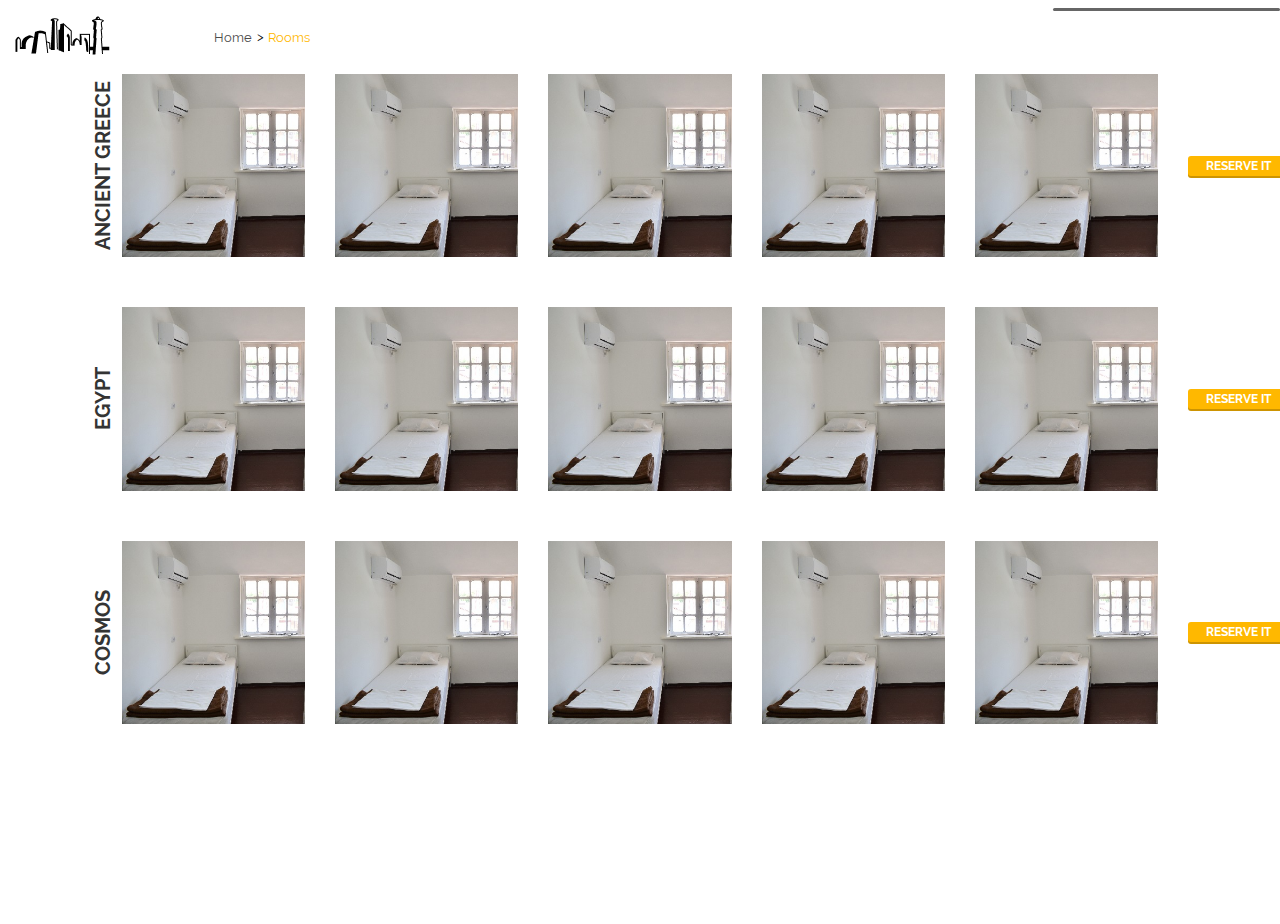
==== commit 860fb4be: "bug fixed" ====
--- a/rooms.html
+++ b/rooms.html
@@ -40,13 +40,13 @@
 	        </div>
 	        <div class="p-form">
 	            <form action="" method="POST">
-	                <input type="text" name="o-name" placeholder="Bekhzodkhon" required>
-	                <input type="text" name="o-surname" placeholder="Makhkamov" required>
+	                <input type="text" name="o-name" placeholder="Name..." required>
+	                <input type="text" name="o-surname" placeholder="Surname..." required>
 	                    <div class="inp-l">
 	                        <input type="text" class="f-number" name="f-number" placeholder="998" required>
-	                        <input type="text" class="s-number" name="s-number" placeholder="(93) 593-99-98" required>
+	                        <input type="text" class="s-number" name="s-number" placeholder="(**) *******" required>
 	                    </div>
-									<input type="email" name="email" placeholder="koinotmarkazi@gmail.com" required>
+									<input type="email" name="email" placeholder="Email..." required>
 	                    <div class="forgrid second-grid">
 														<div class="time-usage">
 															<div class="start-end">
@@ -114,7 +114,7 @@
 										<a href="#"><img src="img/logo/logo.png" alt="logo"></a>
 									</li>
 									<li>
-										<a href="#">Home</a><span> ></span>
+										<a href="index.html">Home</a><span> ></span>
 								</li>
 										<li>
 												<a href="#">Rooms</a>
--- a/css/main.min.css
+++ b/css/main.min.css
@@ -23,4 +23,4 @@
  * @author Jonathan Suh @jonsuh
  * @site https://jonsuh.com/hamburgers
  * @link https://github.com/jonsuh/hamburgers
- */.hamburger{font:inherit;display:inline-block;overflow:visible;margin:0;padding:15px;cursor:pointer;-webkit-transition-timing-function:linear;-o-transition-timing-function:linear;transition-timing-function:linear;-webkit-transition-duration:.15s;-o-transition-duration:.15s;transition-duration:.15s;-webkit-transition-property:opacity,-webkit-filter;transition-property:opacity,-webkit-filter;-o-transition-property:opacity,filter;transition-property:opacity,filter;transition-property:opacity,filter,-webkit-filter;text-transform:none;color:inherit;border:0;background-color:transparent}.hamburger:hover{opacity:.7}.hamburger-box{position:relative;display:inline-block;width:40px;height:24px}.hamburger-inner{top:50%;display:block;margin-top:-2px}.hamburger-inner,.hamburger-inner:after,.hamburger-inner:before{position:absolute;width:40px;height:4px;-webkit-transition-timing-function:ease;-o-transition-timing-function:ease;transition-timing-function:ease;-webkit-transition-duration:.15s;-o-transition-duration:.15s;transition-duration:.15s;-webkit-transition-property:-webkit-transform;transition-property:-webkit-transform;-o-transition-property:transform;transition-property:transform;transition-property:transform,-webkit-transform;-webkit-border-radius:4px;border-radius:4px;background-color:#000}.hamburger-inner:after,.hamburger-inner:before{display:block;content:""}.hamburger-inner:before{top:-10px}.hamburger-inner:after{bottom:-10px}.hamburger--3dx .hamburger-box{-webkit-perspective:80px;perspective:80px}.hamburger--3dx .hamburger-inner{-webkit-transition:background-color 0s cubic-bezier(.645,.045,.355,1) .1s,-webkit-transform .15s cubic-bezier(.645,.045,.355,1);transition:background-color 0s cubic-bezier(.645,.045,.355,1) .1s,-webkit-transform .15s cubic-bezier(.645,.045,.355,1);-o-transition:transform .15s cubic-bezier(.645,.045,.355,1),background-color 0s cubic-bezier(.645,.045,.355,1) .1s;transition:transform .15s cubic-bezier(.645,.045,.355,1),background-color 0s cubic-bezier(.645,.045,.355,1) .1s;transition:transform .15s cubic-bezier(.645,.045,.355,1),background-color 0s cubic-bezier(.645,.045,.355,1) .1s,-webkit-transform .15s cubic-bezier(.645,.045,.355,1)}.hamburger--3dx .hamburger-inner:after,.hamburger--3dx .hamburger-inner:before{-webkit-transition:-webkit-transform 0s cubic-bezier(.645,.045,.355,1) .1s;transition:-webkit-transform 0s cubic-bezier(.645,.045,.355,1) .1s;-o-transition:transform 0s cubic-bezier(.645,.045,.355,1) .1s;transition:transform 0s cubic-bezier(.645,.045,.355,1) .1s;transition:transform 0s cubic-bezier(.645,.045,.355,1) .1s,-webkit-transform 0s cubic-bezier(.645,.045,.355,1) .1s}.hamburger--3dx.is-active .hamburger-inner{-webkit-transform:rotateY(180deg);transform:rotateY(180deg);background-color:transparent}.hamburger--3dx.is-active .hamburger-inner:before{-webkit-transform:translate3d(0,10px,0) rotate(45deg);transform:translate3d(0,10px,0) rotate(45deg)}.hamburger--3dx.is-active .hamburger-inner:after{-webkit-transform:translate3d(0,-10px,0) rotate(-45deg);transform:translate3d(0,-10px,0) rotate(-45deg)}.hamburger--3dx-r .hamburger-box{-webkit-perspective:80px;perspective:80px}.hamburger--3dx-r .hamburger-inner{-webkit-transition:background-color 0s cubic-bezier(.645,.045,.355,1) .1s,-webkit-transform .15s cubic-bezier(.645,.045,.355,1);transition:background-color 0s cubic-bezier(.645,.045,.355,1) .1s,-webkit-transform .15s cubic-bezier(.645,.045,.355,1);-o-transition:transform .15s cubic-bezier(.645,.045,.355,1),background-color 0s cubic-bezier(.645,.045,.355,1) .1s;transition:transform .15s cubic-bezier(.645,.045,.355,1),background-color 0s cubic-bezier(.645,.045,.355,1) .1s;transition:transform .15s cubic-bezier(.645,.045,.355,1),background-color 0s cubic-bezier(.645,.045,.355,1) .1s,-webkit-transform .15s cubic-bezier(.645,.045,.355,1)}.hamburger--3dx-r .hamburger-inner:after,.hamburger--3dx-r .hamburger-inner:before{-webkit-transition:-webkit-transform 0s cubic-bezier(.645,.045,.355,1) .1s;transition:-webkit-transform 0s cubic-bezier(.645,.045,.355,1) .1s;-o-transition:transform 0s cubic-bezier(.645,.045,.355,1) .1s;transition:transform 0s cubic-bezier(.645,.045,.355,1) .1s;transition:transform 0s cubic-bezier(.645,.045,.355,1) .1s,-webkit-transform 0s cubic-bezier(.645,.045,.355,1) .1s}.hamburger--3dx-r.is-active .hamburger-inner{-webkit-transform:rotateY(-180deg);transform:rotateY(-180deg);background-color:transparent}.hamburger--3dx-r.is-active .hamburger-inner:before{-webkit-transform:translate3d(0,10px,0) rotate(45deg);transform:translate3d(0,10px,0) rotate(45deg)}.hamburger--3dx-r.is-active .hamburger-inner:after{-webkit-transform:translate3d(0,-10px,0) rotate(-45deg);transform:translate3d(0,-10px,0) rotate(-45deg)}.hamburger--3dy .hamburger-box{-webkit-perspective:80px;perspective:80px}.hamburger--3dy .hamburger-inner{-webkit-transition:background-color 0s cubic-bezier(.645,.045,.355,1) .1s,-webkit-transform .15s cubic-bezier(.645,.045,.355,1);transition:background-color 0s cubic-bezier(.645,.045,.355,1) .1s,-webkit-transform .15s cubic-bezier(.645,.045,.355,1);-o-transition:transform .15s cubic-bezier(.645,.045,.355,1),background-color 0s cubic-bezier(.645,.045,.355,1) .1s;transition:transform .15s cubic-bezier(.645,.045,.355,1),background-color 0s cubic-bezier(.645,.045,.355,1) .1s;transition:transform .15s cubic-bezier(.645,.045,.355,1),background-color 0s cubic-bezier(.645,.045,.355,1) .1s,-webkit-transform .15s cubic-bezier(.645,.045,.355,1)}.hamburger--3dy .hamburger-inner:after,.hamburger--3dy .hamburger-inner:before{-webkit-transition:-webkit-transform 0s cubic-bezier(.645,.045,.355,1) .1s;transition:-webkit-transform 0s cubic-bezier(.645,.045,.355,1) .1s;-o-transition:transform 0s cubic-bezier(.645,.045,.355,1) .1s;transition:transform 0s cubic-bezier(.645,.045,.355,1) .1s;transition:transform 0s cubic-bezier(.645,.045,.355,1) .1s,-webkit-transform 0s cubic-bezier(.645,.045,.355,1) .1s}.hamburger--3dy.is-active .hamburger-inner{-webkit-transform:rotateX(-180deg);transform:rotateX(-180deg);background-color:transparent}.hamburger--3dy.is-active .hamburger-inner:before{-webkit-transform:translate3d(0,10px,0) rotate(45deg);transform:translate3d(0,10px,0) rotate(45deg)}.hamburger--3dy.is-active .hamburger-inner:after{-webkit-transform:translate3d(0,-10px,0) rotate(-45deg);transform:translate3d(0,-10px,0) rotate(-45deg)}.hamburger--3dy-r .hamburger-box{-webkit-perspective:80px;perspective:80px}.hamburger--3dy-r .hamburger-inner{-webkit-transition:background-color 0s cubic-bezier(.645,.045,.355,1) .1s,-webkit-transform .15s cubic-bezier(.645,.045,.355,1);transition:background-color 0s cubic-bezier(.645,.045,.355,1) .1s,-webkit-transform .15s cubic-bezier(.645,.045,.355,1);-o-transition:transform .15s cubic-bezier(.645,.045,.355,1),background-color 0s cubic-bezier(.645,.045,.355,1) .1s;transition:transform .15s cubic-bezier(.645,.045,.355,1),background-color 0s cubic-bezier(.645,.045,.355,1) .1s;transition:transform .15s cubic-bezier(.645,.045,.355,1),background-color 0s cubic-bezier(.645,.045,.355,1) .1s,-webkit-transform .15s cubic-bezier(.645,.045,.355,1)}.hamburger--3dy-r .hamburger-inner:after,.hamburger--3dy-r .hamburger-inner:before{-webkit-transition:-webkit-transform 0s cubic-bezier(.645,.045,.355,1) .1s;transition:-webkit-transform 0s cubic-bezier(.645,.045,.355,1) .1s;-o-transition:transform 0s cubic-bezier(.645,.045,.355,1) .1s;transition:transform 0s cubic-bezier(.645,.045,.355,1) .1s;transition:transform 0s cubic-bezier(.645,.045,.355,1) .1s,-webkit-transform 0s cubic-bezier(.645,.045,.355,1) .1s}.hamburger--3dy-r.is-active .hamburger-inner{-webkit-transform:rotateX(180deg);transform:rotateX(180deg);background-color:transparent}.hamburger--3dy-r.is-active .hamburger-inner:before{-webkit-transform:translate3d(0,10px,0) rotate(45deg);transform:translate3d(0,10px,0) rotate(45deg)}.hamburger--3dy-r.is-active .hamburger-inner:after{-webkit-transform:translate3d(0,-10px,0) rotate(-45deg);transform:translate3d(0,-10px,0) rotate(-45deg)}.hamburger--3dxy .hamburger-box{-webkit-perspective:80px;perspective:80px}.hamburger--3dxy .hamburger-inner{-webkit-transition:background-color 0s cubic-bezier(.645,.045,.355,1) .1s,-webkit-transform .15s cubic-bezier(.645,.045,.355,1);transition:background-color 0s cubic-bezier(.645,.045,.355,1) .1s,-webkit-transform .15s cubic-bezier(.645,.045,.355,1);-o-transition:transform .15s cubic-bezier(.645,.045,.355,1),background-color 0s cubic-bezier(.645,.045,.355,1) .1s;transition:transform .15s cubic-bezier(.645,.045,.355,1),background-color 0s cubic-bezier(.645,.045,.355,1) .1s;transition:transform .15s cubic-bezier(.645,.045,.355,1),background-color 0s cubic-bezier(.645,.045,.355,1) .1s,-webkit-transform .15s cubic-bezier(.645,.045,.355,1)}.hamburger--3dxy .hamburger-inner:after,.hamburger--3dxy .hamburger-inner:before{-webkit-transition:-webkit-transform 0s cubic-bezier(.645,.045,.355,1) .1s;transition:-webkit-transform 0s cubic-bezier(.645,.045,.355,1) .1s;-o-transition:transform 0s cubic-bezier(.645,.045,.355,1) .1s;transition:transform 0s cubic-bezier(.645,.045,.355,1) .1s;transition:transform 0s cubic-bezier(.645,.045,.355,1) .1s,-webkit-transform 0s cubic-bezier(.645,.045,.355,1) .1s}.hamburger--3dxy.is-active .hamburger-inner{-webkit-transform:rotateX(180deg) rotateY(180deg);transform:rotateX(180deg) rotateY(180deg);background-color:transparent}.hamburger--3dxy.is-active .hamburger-inner:before{-webkit-transform:translate3d(0,10px,0) rotate(45deg);transform:translate3d(0,10px,0) rotate(45deg)}.hamburger--3dxy.is-active .hamburger-inner:after{-webkit-transform:translate3d(0,-10px,0) rotate(-45deg);transform:translate3d(0,-10px,0) rotate(-45deg)}.hamburger--3dxy-r .hamburger-box{-webkit-perspective:80px;perspective:80px}.hamburger--3dxy-r .hamburger-inner{-webkit-transition:background-color 0s cubic-bezier(.645,.045,.355,1) .1s,-webkit-transform .15s cubic-bezier(.645,.045,.355,1);transition:background-color 0s cubic-bezier(.645,.045,.355,1) .1s,-webkit-transform .15s cubic-bezier(.645,.045,.355,1);-o-transition:transform .15s cubic-bezier(.645,.045,.355,1),background-color 0s cubic-bezier(.645,.045,.355,1) .1s;transition:transform .15s cubic-bezier(.645,.045,.355,1),background-color 0s cubic-bezier(.645,.045,.355,1) .1s;transition:transform .15s cubic-bezier(.645,.045,.355,1),background-color 0s cubic-bezier(.645,.045,.355,1) .1s,-webkit-transform .15s cubic-bezier(.645,.045,.355,1)}.hamburger--3dxy-r .hamburger-inner:after,.hamburger--3dxy-r .hamburger-inner:before{-webkit-transition:-webkit-transform 0s cubic-bezier(.645,.045,.355,1) .1s;transition:-webkit-transform 0s cubic-bezier(.645,.045,.355,1) .1s;-o-transition:transform 0s cubic-bezier(.645,.045,.355,1) .1s;transition:transform 0s cubic-bezier(.645,.045,.355,1) .1s;transition:transform 0s cubic-bezier(.645,.045,.355,1) .1s,-webkit-transform 0s cubic-bezier(.645,.045,.355,1) .1s}.hamburger--3dxy-r.is-active .hamburger-inner{-webkit-transform:rotateX(180deg) rotateY(180deg) rotate(-180deg);transform:rotateX(180deg) rotateY(180deg) rotate(-180deg);background-color:transparent}.hamburger--3dxy-r.is-active .hamburger-inner:before{-webkit-transform:translate3d(0,10px,0) rotate(45deg);transform:translate3d(0,10px,0) rotate(45deg)}.hamburger--3dxy-r.is-active .hamburger-inner:after{-webkit-transform:translate3d(0,-10px,0) rotate(-45deg);transform:translate3d(0,-10px,0) rotate(-45deg)}.hamburger--arrow.is-active .hamburger-inner:before{-webkit-transform:translate3d(-8px,0,0) rotate(-45deg) scaleX(.7);transform:translate3d(-8px,0,0) rotate(-45deg) scaleX(.7)}.hamburger--arrow.is-active .hamburger-inner:after{-webkit-transform:translate3d(-8px,0,0) rotate(45deg) scaleX(.7);transform:translate3d(-8px,0,0) rotate(45deg) scaleX(.7)}.hamburger--arrow-r.is-active .hamburger-inner:before{-webkit-transform:translate3d(8px,0,0) rotate(45deg) scaleX(.7);transform:translate3d(8px,0,0) rotate(45deg) scaleX(.7)}.hamburger--arrow-r.is-active .hamburger-inner:after{-webkit-transform:translate3d(8px,0,0) rotate(-45deg) scaleX(.7);transform:translate3d(8px,0,0) rotate(-45deg) scaleX(.7)}.hamburger--arrowalt .hamburger-inner:before{-webkit-transition:top .1s ease .1s,-webkit-transform .1s cubic-bezier(.165,.84,.44,1);transition:top .1s ease .1s,-webkit-transform .1s cubic-bezier(.165,.84,.44,1);-o-transition:top .1s ease .1s,transform .1s cubic-bezier(.165,.84,.44,1);transition:top .1s ease .1s,transform .1s cubic-bezier(.165,.84,.44,1);transition:top .1s ease .1s,transform .1s cubic-bezier(.165,.84,.44,1),-webkit-transform .1s cubic-bezier(.165,.84,.44,1)}.hamburger--arrowalt .hamburger-inner:after{-webkit-transition:bottom .1s ease .1s,-webkit-transform .1s cubic-bezier(.165,.84,.44,1);transition:bottom .1s ease .1s,-webkit-transform .1s cubic-bezier(.165,.84,.44,1);-o-transition:bottom .1s ease .1s,transform .1s cubic-bezier(.165,.84,.44,1);transition:bottom .1s ease .1s,transform .1s cubic-bezier(.165,.84,.44,1);transition:bottom .1s ease .1s,transform .1s cubic-bezier(.165,.84,.44,1),-webkit-transform .1s cubic-bezier(.165,.84,.44,1)}.hamburger--arrowalt.is-active .hamburger-inner:before{top:0;-webkit-transition:top .1s ease,-webkit-transform .1s cubic-bezier(.895,.03,.685,.22) .1s;transition:top .1s ease,-webkit-transform .1s cubic-bezier(.895,.03,.685,.22) .1s;-o-transition:top .1s ease,transform .1s cubic-bezier(.895,.03,.685,.22) .1s;transition:top .1s ease,transform .1s cubic-bezier(.895,.03,.685,.22) .1s;transition:top .1s ease,transform .1s cubic-bezier(.895,.03,.685,.22) .1s,-webkit-transform .1s cubic-bezier(.895,.03,.685,.22) .1s;-webkit-transform:translate3d(-8px,-10px,0) rotate(-45deg) scaleX(.7);transform:translate3d(-8px,-10px,0) rotate(-45deg) scaleX(.7)}.hamburger--arrowalt.is-active .hamburger-inner:after{bottom:0;-webkit-transition:bottom .1s ease,-webkit-transform .1s cubic-bezier(.895,.03,.685,.22) .1s;transition:bottom .1s ease,-webkit-transform .1s cubic-bezier(.895,.03,.685,.22) .1s;-o-transition:bottom .1s ease,transform .1s cubic-bezier(.895,.03,.685,.22) .1s;transition:bottom .1s ease,transform .1s cubic-bezier(.895,.03,.685,.22) .1s;transition:bottom .1s ease,transform .1s cubic-bezier(.895,.03,.685,.22) .1s,-webkit-transform .1s cubic-bezier(.895,.03,.685,.22) .1s;-webkit-transform:translate3d(-8px,10px,0) rotate(45deg) scaleX(.7);transform:translate3d(-8px,10px,0) rotate(45deg) scaleX(.7)}.hamburger--arrowalt-r .hamburger-inner:before{-webkit-transition:top .1s ease .1s,-webkit-transform .1s cubic-bezier(.165,.84,.44,1);transition:top .1s ease .1s,-webkit-transform .1s cubic-bezier(.165,.84,.44,1);-o-transition:top .1s ease .1s,transform .1s cubic-bezier(.165,.84,.44,1);transition:top .1s ease .1s,transform .1s cubic-bezier(.165,.84,.44,1);transition:top .1s ease .1s,transform .1s cubic-bezier(.165,.84,.44,1),-webkit-transform .1s cubic-bezier(.165,.84,.44,1)}.hamburger--arrowalt-r .hamburger-inner:after{-webkit-transition:bottom .1s ease .1s,-webkit-transform .1s cubic-bezier(.165,.84,.44,1);transition:bottom .1s ease .1s,-webkit-transform .1s cubic-bezier(.165,.84,.44,1);-o-transition:bottom .1s ease .1s,transform .1s cubic-bezier(.165,.84,.44,1);transition:bottom .1s ease .1s,transform .1s cubic-bezier(.165,.84,.44,1);transition:bottom .1s ease .1s,transform .1s cubic-bezier(.165,.84,.44,1),-webkit-transform .1s cubic-bezier(.165,.84,.44,1)}.hamburger--arrowalt-r.is-active .hamburger-inner:before{top:0;-webkit-transition:top .1s ease,-webkit-transform .1s cubic-bezier(.895,.03,.685,.22) .1s;transition:top .1s ease,-webkit-transform .1s cubic-bezier(.895,.03,.685,.22) .1s;-o-transition:top .1s ease,transform .1s cubic-bezier(.895,.03,.685,.22) .1s;transition:top .1s ease,transform .1s cubic-bezier(.895,.03,.685,.22) .1s;transition:top .1s ease,transform .1s cubic-bezier(.895,.03,.685,.22) .1s,-webkit-transform .1s cubic-bezier(.895,.03,.685,.22) .1s;-webkit-transform:translate3d(8px,-10px,0) rotate(45deg) scaleX(.7);transform:translate3d(8px,-10px,0) rotate(45deg) scaleX(.7)}.hamburger--arrowalt-r.is-active .hamburger-inner:after{bottom:0;-webkit-transition:bottom .1s ease,-webkit-transform .1s cubic-bezier(.895,.03,.685,.22) .1s;transition:bottom .1s ease,-webkit-transform .1s cubic-bezier(.895,.03,.685,.22) .1s;-o-transition:bottom .1s ease,transform .1s cubic-bezier(.895,.03,.685,.22) .1s;transition:bottom .1s ease,transform .1s cubic-bezier(.895,.03,.685,.22) .1s;transition:bottom .1s ease,transform .1s cubic-bezier(.895,.03,.685,.22) .1s,-webkit-transform .1s cubic-bezier(.895,.03,.685,.22) .1s;-webkit-transform:translate3d(8px,10px,0) rotate(-45deg) scaleX(.7);transform:translate3d(8px,10px,0) rotate(-45deg) scaleX(.7)}.hamburger--arrowturn.is-active .hamburger-inner{-webkit-transform:rotate(-180deg);-ms-transform:rotate(-180deg);transform:rotate(-180deg)}.hamburger--arrowturn.is-active .hamburger-inner:before{-webkit-transform:translate3d(8px,0,0) rotate(45deg) scaleX(.7);transform:translate3d(8px,0,0) rotate(45deg) scaleX(.7)}.hamburger--arrowturn.is-active .hamburger-inner:after{-webkit-transform:translate3d(8px,0,0) rotate(-45deg) scaleX(.7);transform:translate3d(8px,0,0) rotate(-45deg) scaleX(.7)}.hamburger--arrowturn-r.is-active .hamburger-inner{-webkit-transform:rotate(-180deg);-ms-transform:rotate(-180deg);transform:rotate(-180deg)}.hamburger--arrowturn-r.is-active .hamburger-inner:before{-webkit-transform:translate3d(-8px,0,0) rotate(-45deg) scaleX(.7);transform:translate3d(-8px,0,0) rotate(-45deg) scaleX(.7)}.hamburger--arrowturn-r.is-active .hamburger-inner:after{-webkit-transform:translate3d(-8px,0,0) rotate(45deg) scaleX(.7);transform:translate3d(-8px,0,0) rotate(45deg) scaleX(.7)}.hamburger--boring .hamburger-inner,.hamburger--boring .hamburger-inner:after,.hamburger--boring .hamburger-inner:before{-webkit-transition-property:none;-o-transition-property:none;transition-property:none}.hamburger--boring.is-active .hamburger-inner{-webkit-transform:rotate(45deg);-ms-transform:rotate(45deg);transform:rotate(45deg)}.hamburger--boring.is-active .hamburger-inner:before{top:0;opacity:0}.hamburger--boring.is-active .hamburger-inner:after{bottom:0;-webkit-transform:rotate(-90deg);-ms-transform:rotate(-90deg);transform:rotate(-90deg)}.hamburger--collapse .hamburger-inner{top:auto;bottom:0;-webkit-transition-delay:.13s;-o-transition-delay:.13s;transition-delay:.13s;-webkit-transition-timing-function:cubic-bezier(.55,.055,.675,.19);-o-transition-timing-function:cubic-bezier(.55,.055,.675,.19);transition-timing-function:cubic-bezier(.55,.055,.675,.19);-webkit-transition-duration:.13s;-o-transition-duration:.13s;transition-duration:.13s}.hamburger--collapse .hamburger-inner:after{top:-20px;-webkit-transition:top .2s cubic-bezier(.33333,.66667,.66667,1) .2s,opacity .1s linear;-o-transition:top .2s cubic-bezier(.33333,.66667,.66667,1) .2s,opacity .1s linear;transition:top .2s cubic-bezier(.33333,.66667,.66667,1) .2s,opacity .1s linear}.hamburger--collapse .hamburger-inner:before{-webkit-transition:top .12s cubic-bezier(.33333,.66667,.66667,1) .2s,-webkit-transform .13s cubic-bezier(.55,.055,.675,.19);transition:top .12s cubic-bezier(.33333,.66667,.66667,1) .2s,-webkit-transform .13s cubic-bezier(.55,.055,.675,.19);-o-transition:top .12s cubic-bezier(.33333,.66667,.66667,1) .2s,transform .13s cubic-bezier(.55,.055,.675,.19);transition:top .12s cubic-bezier(.33333,.66667,.66667,1) .2s,transform .13s cubic-bezier(.55,.055,.675,.19);transition:top .12s cubic-bezier(.33333,.66667,.66667,1) .2s,transform .13s cubic-bezier(.55,.055,.675,.19),-webkit-transform .13s cubic-bezier(.55,.055,.675,.19)}.hamburger--collapse.is-active .hamburger-inner{-webkit-transition-delay:.22s;-o-transition-delay:.22s;transition-delay:.22s;-webkit-transition-timing-function:cubic-bezier(.215,.61,.355,1);-o-transition-timing-function:cubic-bezier(.215,.61,.355,1);transition-timing-function:cubic-bezier(.215,.61,.355,1);-webkit-transform:translate3d(0,-10px,0) rotate(-45deg);transform:translate3d(0,-10px,0) rotate(-45deg)}.hamburger--collapse.is-active .hamburger-inner:after{top:0;-webkit-transition:top .2s cubic-bezier(.33333,0,.66667,.33333),opacity .1s linear .22s;-o-transition:top .2s cubic-bezier(.33333,0,.66667,.33333),opacity .1s linear .22s;transition:top .2s cubic-bezier(.33333,0,.66667,.33333),opacity .1s linear .22s;opacity:0}.hamburger--collapse.is-active .hamburger-inner:before{top:0;-webkit-transition:top .1s cubic-bezier(.33333,0,.66667,.33333) .16s,-webkit-transform .13s cubic-bezier(.215,.61,.355,1) .25s;transition:top .1s cubic-bezier(.33333,0,.66667,.33333) .16s,-webkit-transform .13s cubic-bezier(.215,.61,.355,1) .25s;-o-transition:top .1s cubic-bezier(.33333,0,.66667,.33333) .16s,transform .13s cubic-bezier(.215,.61,.355,1) .25s;transition:top .1s cubic-bezier(.33333,0,.66667,.33333) .16s,transform .13s cubic-bezier(.215,.61,.355,1) .25s;transition:top .1s cubic-bezier(.33333,0,.66667,.33333) .16s,transform .13s cubic-bezier(.215,.61,.355,1) .25s,-webkit-transform .13s cubic-bezier(.215,.61,.355,1) .25s;-webkit-transform:rotate(-90deg);-ms-transform:rotate(-90deg);transform:rotate(-90deg)}.hamburger--collapse-r .hamburger-inner{top:auto;bottom:0;-webkit-transition-delay:.13s;-o-transition-delay:.13s;transition-delay:.13s;-webkit-transition-timing-function:cubic-bezier(.55,.055,.675,.19);-o-transition-timing-function:cubic-bezier(.55,.055,.675,.19);transition-timing-function:cubic-bezier(.55,.055,.675,.19);-webkit-transition-duration:.13s;-o-transition-duration:.13s;transition-duration:.13s}.hamburger--collapse-r .hamburger-inner:after{top:-20px;-webkit-transition:top .2s cubic-bezier(.33333,.66667,.66667,1) .2s,opacity .1s linear;-o-transition:top .2s cubic-bezier(.33333,.66667,.66667,1) .2s,opacity .1s linear;transition:top .2s cubic-bezier(.33333,.66667,.66667,1) .2s,opacity .1s linear}.hamburger--collapse-r .hamburger-inner:before{-webkit-transition:top .12s cubic-bezier(.33333,.66667,.66667,1) .2s,-webkit-transform .13s cubic-bezier(.55,.055,.675,.19);transition:top .12s cubic-bezier(.33333,.66667,.66667,1) .2s,-webkit-transform .13s cubic-bezier(.55,.055,.675,.19);-o-transition:top .12s cubic-bezier(.33333,.66667,.66667,1) .2s,transform .13s cubic-bezier(.55,.055,.675,.19);transition:top .12s cubic-bezier(.33333,.66667,.66667,1) .2s,transform .13s cubic-bezier(.55,.055,.675,.19);transition:top .12s cubic-bezier(.33333,.66667,.66667,1) .2s,transform .13s cubic-bezier(.55,.055,.675,.19),-webkit-transform .13s cubic-bezier(.55,.055,.675,.19)}.hamburger--collapse-r.is-active .hamburger-inner{-webkit-transition-delay:.22s;-o-transition-delay:.22s;transition-delay:.22s;-webkit-transition-timing-function:cubic-bezier(.215,.61,.355,1);-o-transition-timing-function:cubic-bezier(.215,.61,.355,1);transition-timing-function:cubic-bezier(.215,.61,.355,1);-webkit-transform:translate3d(0,-10px,0) rotate(45deg);transform:translate3d(0,-10px,0) rotate(45deg)}.hamburger--collapse-r.is-active .hamburger-inner:after{top:0;-webkit-transition:top .2s cubic-bezier(.33333,0,.66667,.33333),opacity .1s linear .22s;-o-transition:top .2s cubic-bezier(.33333,0,.66667,.33333),opacity .1s linear .22s;transition:top .2s cubic-bezier(.33333,0,.66667,.33333),opacity .1s linear .22s;opacity:0}.hamburger--collapse-r.is-active .hamburger-inner:before{top:0;-webkit-transition:top .1s cubic-bezier(.33333,0,.66667,.33333) .16s,-webkit-transform .13s cubic-bezier(.215,.61,.355,1) .25s;transition:top .1s cubic-bezier(.33333,0,.66667,.33333) .16s,-webkit-transform .13s cubic-bezier(.215,.61,.355,1) .25s;-o-transition:top .1s cubic-bezier(.33333,0,.66667,.33333) .16s,transform .13s cubic-bezier(.215,.61,.355,1) .25s;transition:top .1s cubic-bezier(.33333,0,.66667,.33333) .16s,transform .13s cubic-bezier(.215,.61,.355,1) .25s;transition:top .1s cubic-bezier(.33333,0,.66667,.33333) .16s,transform .13s cubic-bezier(.215,.61,.355,1) .25s,-webkit-transform .13s cubic-bezier(.215,.61,.355,1) .25s;-webkit-transform:rotate(90deg);-ms-transform:rotate(90deg);transform:rotate(90deg)}.hamburger--elastic .hamburger-inner{top:2px;-webkit-transition-timing-function:cubic-bezier(.68,-.55,.265,1.55);-o-transition-timing-function:cubic-bezier(.68,-.55,.265,1.55);transition-timing-function:cubic-bezier(.68,-.55,.265,1.55);-webkit-transition-duration:.275s;-o-transition-duration:.275s;transition-duration:.275s}.hamburger--elastic .hamburger-inner:before{top:10px;-webkit-transition:opacity .125s ease .275s;-o-transition:opacity .125s ease .275s;transition:opacity .125s ease .275s}.hamburger--elastic .hamburger-inner:after{top:20px;-webkit-transition:-webkit-transform 275ms cubic-bezier(.68,-.55,.265,1.55);transition:-webkit-transform 275ms cubic-bezier(.68,-.55,.265,1.55);-o-transition:transform 275ms cubic-bezier(.68,-.55,.265,1.55);transition:transform 275ms cubic-bezier(.68,-.55,.265,1.55);transition:transform 275ms cubic-bezier(.68,-.55,.265,1.55),-webkit-transform 275ms cubic-bezier(.68,-.55,.265,1.55)}.hamburger--elastic.is-active .hamburger-inner{-webkit-transition-delay:75ms;-o-transition-delay:75ms;transition-delay:75ms;-webkit-transform:translate3d(0,10px,0) rotate(135deg);transform:translate3d(0,10px,0) rotate(135deg)}.hamburger--elastic.is-active .hamburger-inner:before{-webkit-transition-delay:0s;-o-transition-delay:0s;transition-delay:0s;opacity:0}.hamburger--elastic.is-active .hamburger-inner:after{-webkit-transition-delay:75ms;-o-transition-delay:75ms;transition-delay:75ms;-webkit-transform:translate3d(0,-20px,0) rotate(-270deg);transform:translate3d(0,-20px,0) rotate(-270deg)}.hamburger--elastic-r .hamburger-inner{top:2px;-webkit-transition-timing-function:cubic-bezier(.68,-.55,.265,1.55);-o-transition-timing-function:cubic-bezier(.68,-.55,.265,1.55);transition-timing-function:cubic-bezier(.68,-.55,.265,1.55);-webkit-transition-duration:.275s;-o-transition-duration:.275s;transition-duration:.275s}.hamburger--elastic-r .hamburger-inner:before{top:10px;-webkit-transition:opacity .125s ease .275s;-o-transition:opacity .125s ease .275s;transition:opacity .125s ease .275s}.hamburger--elastic-r .hamburger-inner:after{top:20px;-webkit-transition:-webkit-transform 275ms cubic-bezier(.68,-.55,.265,1.55);transition:-webkit-transform 275ms cubic-bezier(.68,-.55,.265,1.55);-o-transition:transform 275ms cubic-bezier(.68,-.55,.265,1.55);transition:transform 275ms cubic-bezier(.68,-.55,.265,1.55);transition:transform 275ms cubic-bezier(.68,-.55,.265,1.55),-webkit-transform 275ms cubic-bezier(.68,-.55,.265,1.55)}.hamburger--elastic-r.is-active .hamburger-inner{-webkit-transition-delay:75ms;-o-transition-delay:75ms;transition-delay:75ms;-webkit-transform:translate3d(0,10px,0) rotate(-135deg);transform:translate3d(0,10px,0) rotate(-135deg)}.hamburger--elastic-r.is-active .hamburger-inner:before{-webkit-transition-delay:0s;-o-transition-delay:0s;transition-delay:0s;opacity:0}.hamburger--elastic-r.is-active .hamburger-inner:after{-webkit-transition-delay:75ms;-o-transition-delay:75ms;transition-delay:75ms;-webkit-transform:translate3d(0,-20px,0) rotate(270deg);transform:translate3d(0,-20px,0) rotate(270deg)}.hamburger--emphatic{overflow:hidden}.hamburger--emphatic .hamburger-inner{-webkit-transition:background-color .125s ease-in .175s;-o-transition:background-color .125s ease-in .175s;transition:background-color .125s ease-in .175s}.hamburger--emphatic .hamburger-inner:before{left:0;-webkit-transition:top 50ms linear 125ms,left 125ms ease-in 175ms,-webkit-transform 125ms cubic-bezier(.6,.04,.98,.335);transition:top 50ms linear 125ms,left 125ms ease-in 175ms,-webkit-transform 125ms cubic-bezier(.6,.04,.98,.335);-o-transition:transform 125ms cubic-bezier(.6,.04,.98,.335),top 50ms linear 125ms,left 125ms ease-in 175ms;transition:transform 125ms cubic-bezier(.6,.04,.98,.335),top 50ms linear 125ms,left 125ms ease-in 175ms;transition:transform 125ms cubic-bezier(.6,.04,.98,.335),top 50ms linear 125ms,left 125ms ease-in 175ms,-webkit-transform 125ms cubic-bezier(.6,.04,.98,.335)}.hamburger--emphatic .hamburger-inner:after{top:10px;right:0;-webkit-transition:top 50ms linear 125ms,right 125ms ease-in 175ms,-webkit-transform 125ms cubic-bezier(.6,.04,.98,.335);transition:top 50ms linear 125ms,right 125ms ease-in 175ms,-webkit-transform 125ms cubic-bezier(.6,.04,.98,.335);-o-transition:transform 125ms cubic-bezier(.6,.04,.98,.335),top 50ms linear 125ms,right 125ms ease-in 175ms;transition:transform 125ms cubic-bezier(.6,.04,.98,.335),top 50ms linear 125ms,right 125ms ease-in 175ms;transition:transform 125ms cubic-bezier(.6,.04,.98,.335),top 50ms linear 125ms,right 125ms ease-in 175ms,-webkit-transform 125ms cubic-bezier(.6,.04,.98,.335)}.hamburger--emphatic.is-active .hamburger-inner{-webkit-transition-delay:0s;-o-transition-delay:0s;transition-delay:0s;-webkit-transition-timing-function:ease-out;-o-transition-timing-function:ease-out;transition-timing-function:ease-out;background-color:transparent}.hamburger--emphatic.is-active .hamburger-inner:before{top:-80px;left:-80px;-webkit-transition:left 125ms ease-out,top 50ms linear 125ms,-webkit-transform 125ms cubic-bezier(.075,.82,.165,1) 175ms;transition:left 125ms ease-out,top 50ms linear 125ms,-webkit-transform 125ms cubic-bezier(.075,.82,.165,1) 175ms;-o-transition:left 125ms ease-out,top 50ms linear 125ms,transform 125ms cubic-bezier(.075,.82,.165,1) 175ms;transition:left 125ms ease-out,top 50ms linear 125ms,transform 125ms cubic-bezier(.075,.82,.165,1) 175ms;transition:left 125ms ease-out,top 50ms linear 125ms,transform 125ms cubic-bezier(.075,.82,.165,1) 175ms,-webkit-transform 125ms cubic-bezier(.075,.82,.165,1) 175ms;-webkit-transform:translate3d(80px,80px,0) rotate(45deg);transform:translate3d(80px,80px,0) rotate(45deg)}.hamburger--emphatic.is-active .hamburger-inner:after{top:-80px;right:-80px;-webkit-transition:right 125ms ease-out,top 50ms linear 125ms,-webkit-transform 125ms cubic-bezier(.075,.82,.165,1) 175ms;transition:right 125ms ease-out,top 50ms linear 125ms,-webkit-transform 125ms cubic-bezier(.075,.82,.165,1) 175ms;-o-transition:right 125ms ease-out,top 50ms linear 125ms,transform 125ms cubic-bezier(.075,.82,.165,1) 175ms;transition:right 125ms ease-out,top 50ms linear 125ms,transform 125ms cubic-bezier(.075,.82,.165,1) 175ms;transition:right 125ms ease-out,top 50ms linear 125ms,transform 125ms cubic-bezier(.075,.82,.165,1) 175ms,-webkit-transform 125ms cubic-bezier(.075,.82,.165,1) 175ms;-webkit-transform:translate3d(-80px,80px,0) rotate(-45deg);transform:translate3d(-80px,80px,0) rotate(-45deg)}.hamburger--emphatic-r{overflow:hidden}.hamburger--emphatic-r .hamburger-inner{-webkit-transition:background-color .125s ease-in .175s;-o-transition:background-color .125s ease-in .175s;transition:background-color .125s ease-in .175s}.hamburger--emphatic-r .hamburger-inner:before{left:0;-webkit-transition:top 50ms linear 125ms,left 125ms ease-in 175ms,-webkit-transform 125ms cubic-bezier(.6,.04,.98,.335);transition:top 50ms linear 125ms,left 125ms ease-in 175ms,-webkit-transform 125ms cubic-bezier(.6,.04,.98,.335);-o-transition:transform 125ms cubic-bezier(.6,.04,.98,.335),top 50ms linear 125ms,left 125ms ease-in 175ms;transition:transform 125ms cubic-bezier(.6,.04,.98,.335),top 50ms linear 125ms,left 125ms ease-in 175ms;transition:transform 125ms cubic-bezier(.6,.04,.98,.335),top 50ms linear 125ms,left 125ms ease-in 175ms,-webkit-transform 125ms cubic-bezier(.6,.04,.98,.335)}.hamburger--emphatic-r .hamburger-inner:after{top:10px;right:0;-webkit-transition:top 50ms linear 125ms,right 125ms ease-in 175ms,-webkit-transform 125ms cubic-bezier(.6,.04,.98,.335);transition:top 50ms linear 125ms,right 125ms ease-in 175ms,-webkit-transform 125ms cubic-bezier(.6,.04,.98,.335);-o-transition:transform 125ms cubic-bezier(.6,.04,.98,.335),top 50ms linear 125ms,right 125ms ease-in 175ms;transition:transform 125ms cubic-bezier(.6,.04,.98,.335),top 50ms linear 125ms,right 125ms ease-in 175ms;transition:transform 125ms cubic-bezier(.6,.04,.98,.335),top 50ms linear 125ms,right 125ms ease-in 175ms,-webkit-transform 125ms cubic-bezier(.6,.04,.98,.335)}.hamburger--emphatic-r.is-active .hamburger-inner{-webkit-transition-delay:0s;-o-transition-delay:0s;transition-delay:0s;-webkit-transition-timing-function:ease-out;-o-transition-timing-function:ease-out;transition-timing-function:ease-out;background-color:transparent}.hamburger--emphatic-r.is-active .hamburger-inner:before{top:80px;left:-80px;-webkit-transition:left 125ms ease-out,top 50ms linear 125ms,-webkit-transform 125ms cubic-bezier(.075,.82,.165,1) 175ms;transition:left 125ms ease-out,top 50ms linear 125ms,-webkit-transform 125ms cubic-bezier(.075,.82,.165,1) 175ms;-o-transition:left 125ms ease-out,top 50ms linear 125ms,transform 125ms cubic-bezier(.075,.82,.165,1) 175ms;transition:left 125ms ease-out,top 50ms linear 125ms,transform 125ms cubic-bezier(.075,.82,.165,1) 175ms;transition:left 125ms ease-out,top 50ms linear 125ms,transform 125ms cubic-bezier(.075,.82,.165,1) 175ms,-webkit-transform 125ms cubic-bezier(.075,.82,.165,1) 175ms;-webkit-transform:translate3d(80px,-80px,0) rotate(-45deg);transform:translate3d(80px,-80px,0) rotate(-45deg)}.hamburger--emphatic-r.is-active .hamburger-inner:after{top:80px;right:-80px;-webkit-transition:right 125ms ease-out,top 50ms linear 125ms,-webkit-transform 125ms cubic-bezier(.075,.82,.165,1) 175ms;transition:right 125ms ease-out,top 50ms linear 125ms,-webkit-transform 125ms cubic-bezier(.075,.82,.165,1) 175ms;-o-transition:right 125ms ease-out,top 50ms linear 125ms,transform 125ms cubic-bezier(.075,.82,.165,1) 175ms;transition:right 125ms ease-out,top 50ms linear 125ms,transform 125ms cubic-bezier(.075,.82,.165,1) 175ms;transition:right 125ms ease-out,top 50ms linear 125ms,transform 125ms cubic-bezier(.075,.82,.165,1) 175ms,-webkit-transform 125ms cubic-bezier(.075,.82,.165,1) 175ms;-webkit-transform:translate3d(-80px,-80px,0) rotate(45deg);transform:translate3d(-80px,-80px,0) rotate(45deg)}.hamburger--minus .hamburger-inner:after,.hamburger--minus .hamburger-inner:before{-webkit-transition:bottom .08s ease-out 0s,top .08s ease-out 0s,opacity 0s linear;-o-transition:bottom .08s ease-out 0s,top .08s ease-out 0s,opacity 0s linear;transition:bottom .08s ease-out 0s,top .08s ease-out 0s,opacity 0s linear}.hamburger--minus.is-active .hamburger-inner:after,.hamburger--minus.is-active .hamburger-inner:before{-webkit-transition:bottom .08s ease-out,top .08s ease-out,opacity 0s linear .08s;-o-transition:bottom .08s ease-out,top .08s ease-out,opacity 0s linear .08s;transition:bottom .08s ease-out,top .08s ease-out,opacity 0s linear .08s;opacity:0}.hamburger--minus.is-active .hamburger-inner:before{top:0}.hamburger--minus.is-active .hamburger-inner:after{bottom:0}.hamburger--slider .hamburger-inner{top:2px}.hamburger--slider .hamburger-inner:before{top:10px;-webkit-transition-timing-function:ease;-o-transition-timing-function:ease;transition-timing-function:ease;-webkit-transition-duration:.15s;-o-transition-duration:.15s;transition-duration:.15s;-webkit-transition-property:opacity,-webkit-transform;transition-property:opacity,-webkit-transform;-o-transition-property:transform,opacity;transition-property:transform,opacity;transition-property:transform,opacity,-webkit-transform}.hamburger--slider .hamburger-inner:after{top:20px}.hamburger--slider.is-active .hamburger-inner{-webkit-transform:translate3d(0,10px,0) rotate(45deg);transform:translate3d(0,10px,0) rotate(45deg)}.hamburger--slider.is-active .hamburger-inner:before{-webkit-transform:rotate(-45deg) translate3d(-5.71429px,-6px,0);transform:rotate(-45deg) translate3d(-5.71429px,-6px,0);opacity:0}.hamburger--slider.is-active .hamburger-inner:after{-webkit-transform:translate3d(0,-20px,0) rotate(-90deg);transform:translate3d(0,-20px,0) rotate(-90deg)}.hamburger--slider-r .hamburger-inner{top:2px}.hamburger--slider-r .hamburger-inner:before{top:10px;-webkit-transition-timing-function:ease;-o-transition-timing-function:ease;transition-timing-function:ease;-webkit-transition-duration:.15s;-o-transition-duration:.15s;transition-duration:.15s;-webkit-transition-property:opacity,-webkit-transform;transition-property:opacity,-webkit-transform;-o-transition-property:transform,opacity;transition-property:transform,opacity;transition-property:transform,opacity,-webkit-transform}.hamburger--slider-r .hamburger-inner:after{top:20px}.hamburger--slider-r.is-active .hamburger-inner{-webkit-transform:translate3d(0,10px,0) rotate(-45deg);transform:translate3d(0,10px,0) rotate(-45deg)}.hamburger--slider-r.is-active .hamburger-inner:before{-webkit-transform:rotate(45deg) translate3d(5.71429px,-6px,0);transform:rotate(45deg) translate3d(5.71429px,-6px,0);opacity:0}.hamburger--slider-r.is-active .hamburger-inner:after{-webkit-transform:translate3d(0,-20px,0) rotate(90deg);transform:translate3d(0,-20px,0) rotate(90deg)}.hamburger--spin .hamburger-inner{-webkit-transition-timing-function:cubic-bezier(.55,.055,.675,.19);-o-transition-timing-function:cubic-bezier(.55,.055,.675,.19);transition-timing-function:cubic-bezier(.55,.055,.675,.19);-webkit-transition-duration:.22s;-o-transition-duration:.22s;transition-duration:.22s}.hamburger--spin .hamburger-inner:before{-webkit-transition:top .1s ease-in .25s,opacity .1s ease-in;-o-transition:top .1s ease-in .25s,opacity .1s ease-in;transition:top .1s ease-in .25s,opacity .1s ease-in}.hamburger--spin .hamburger-inner:after{-webkit-transition:bottom .1s ease-in .25s,-webkit-transform .22s cubic-bezier(.55,.055,.675,.19);transition:bottom .1s ease-in .25s,-webkit-transform .22s cubic-bezier(.55,.055,.675,.19);-o-transition:bottom .1s ease-in .25s,transform .22s cubic-bezier(.55,.055,.675,.19);transition:bottom .1s ease-in .25s,transform .22s cubic-bezier(.55,.055,.675,.19);transition:bottom .1s ease-in .25s,transform .22s cubic-bezier(.55,.055,.675,.19),-webkit-transform .22s cubic-bezier(.55,.055,.675,.19)}.hamburger--spin.is-active .hamburger-inner{-webkit-transition-delay:.12s;-o-transition-delay:.12s;transition-delay:.12s;-webkit-transition-timing-function:cubic-bezier(.215,.61,.355,1);-o-transition-timing-function:cubic-bezier(.215,.61,.355,1);transition-timing-function:cubic-bezier(.215,.61,.355,1);-webkit-transform:rotate(225deg);-ms-transform:rotate(225deg);transform:rotate(225deg)}.hamburger--spin.is-active .hamburger-inner:before{top:0;-webkit-transition:top .1s ease-out,opacity .1s ease-out .12s;-o-transition:top .1s ease-out,opacity .1s ease-out .12s;transition:top .1s ease-out,opacity .1s ease-out .12s;opacity:0}.hamburger--spin.is-active .hamburger-inner:after{bottom:0;-webkit-transition:bottom .1s ease-out,-webkit-transform .22s cubic-bezier(.215,.61,.355,1) .12s;transition:bottom .1s ease-out,-webkit-transform .22s cubic-bezier(.215,.61,.355,1) .12s;-o-transition:bottom .1s ease-out,transform .22s cubic-bezier(.215,.61,.355,1) .12s;transition:bottom .1s ease-out,transform .22s cubic-bezier(.215,.61,.355,1) .12s;transition:bottom .1s ease-out,transform .22s cubic-bezier(.215,.61,.355,1) .12s,-webkit-transform .22s cubic-bezier(.215,.61,.355,1) .12s;-webkit-transform:rotate(-90deg);-ms-transform:rotate(-90deg);transform:rotate(-90deg)}.hamburger--spin-r .hamburger-inner{-webkit-transition-timing-function:cubic-bezier(.55,.055,.675,.19);-o-transition-timing-function:cubic-bezier(.55,.055,.675,.19);transition-timing-function:cubic-bezier(.55,.055,.675,.19);-webkit-transition-duration:.22s;-o-transition-duration:.22s;transition-duration:.22s}.hamburger--spin-r .hamburger-inner:before{-webkit-transition:top .1s ease-in .25s,opacity .1s ease-in;-o-transition:top .1s ease-in .25s,opacity .1s ease-in;transition:top .1s ease-in .25s,opacity .1s ease-in}.hamburger--spin-r .hamburger-inner:after{-webkit-transition:bottom .1s ease-in .25s,-webkit-transform .22s cubic-bezier(.55,.055,.675,.19);transition:bottom .1s ease-in .25s,-webkit-transform .22s cubic-bezier(.55,.055,.675,.19);-o-transition:bottom .1s ease-in .25s,transform .22s cubic-bezier(.55,.055,.675,.19);transition:bottom .1s ease-in .25s,transform .22s cubic-bezier(.55,.055,.675,.19);transition:bottom .1s ease-in .25s,transform .22s cubic-bezier(.55,.055,.675,.19),-webkit-transform .22s cubic-bezier(.55,.055,.675,.19)}.hamburger--spin-r.is-active .hamburger-inner{-webkit-transition-delay:.12s;-o-transition-delay:.12s;transition-delay:.12s;-webkit-transition-timing-function:cubic-bezier(.215,.61,.355,1);-o-transition-timing-function:cubic-bezier(.215,.61,.355,1);transition-timing-function:cubic-bezier(.215,.61,.355,1);-webkit-transform:rotate(-225deg);-ms-transform:rotate(-225deg);transform:rotate(-225deg)}.hamburger--spin-r.is-active .hamburger-inner:before{top:0;-webkit-transition:top .1s ease-out,opacity .1s ease-out .12s;-o-transition:top .1s ease-out,opacity .1s ease-out .12s;transition:top .1s ease-out,opacity .1s ease-out .12s;opacity:0}.hamburger--spin-r.is-active .hamburger-inner:after{bottom:0;-webkit-transition:bottom .1s ease-out,-webkit-transform .22s cubic-bezier(.215,.61,.355,1) .12s;transition:bottom .1s ease-out,-webkit-transform .22s cubic-bezier(.215,.61,.355,1) .12s;-o-transition:bottom .1s ease-out,transform .22s cubic-bezier(.215,.61,.355,1) .12s;transition:bottom .1s ease-out,transform .22s cubic-bezier(.215,.61,.355,1) .12s;transition:bottom .1s ease-out,transform .22s cubic-bezier(.215,.61,.355,1) .12s,-webkit-transform .22s cubic-bezier(.215,.61,.355,1) .12s;-webkit-transform:rotate(90deg);-ms-transform:rotate(90deg);transform:rotate(90deg)}.hamburger--spring .hamburger-inner{top:2px;-webkit-transition:background-color 0s linear .13s;-o-transition:background-color 0s linear .13s;transition:background-color 0s linear .13s}.hamburger--spring .hamburger-inner:before{top:10px;-webkit-transition:top .1s cubic-bezier(.33333,.66667,.66667,1) .2s,-webkit-transform .13s cubic-bezier(.55,.055,.675,.19);transition:top .1s cubic-bezier(.33333,.66667,.66667,1) .2s,-webkit-transform .13s cubic-bezier(.55,.055,.675,.19);-o-transition:top .1s cubic-bezier(.33333,.66667,.66667,1) .2s,transform .13s cubic-bezier(.55,.055,.675,.19);transition:top .1s cubic-bezier(.33333,.66667,.66667,1) .2s,transform .13s cubic-bezier(.55,.055,.675,.19);transition:top .1s cubic-bezier(.33333,.66667,.66667,1) .2s,transform .13s cubic-bezier(.55,.055,.675,.19),-webkit-transform .13s cubic-bezier(.55,.055,.675,.19)}.hamburger--spring .hamburger-inner:after{top:20px;-webkit-transition:top .2s cubic-bezier(.33333,.66667,.66667,1) .2s,-webkit-transform .13s cubic-bezier(.55,.055,.675,.19);transition:top .2s cubic-bezier(.33333,.66667,.66667,1) .2s,-webkit-transform .13s cubic-bezier(.55,.055,.675,.19);-o-transition:top .2s cubic-bezier(.33333,.66667,.66667,1) .2s,transform .13s cubic-bezier(.55,.055,.675,.19);transition:top .2s cubic-bezier(.33333,.66667,.66667,1) .2s,transform .13s cubic-bezier(.55,.055,.675,.19);transition:top .2s cubic-bezier(.33333,.66667,.66667,1) .2s,transform .13s cubic-bezier(.55,.055,.675,.19),-webkit-transform .13s cubic-bezier(.55,.055,.675,.19)}.hamburger--spring.is-active .hamburger-inner{-webkit-transition-delay:.22s;-o-transition-delay:.22s;transition-delay:.22s;background-color:transparent}.hamburger--spring.is-active .hamburger-inner:before{top:0;-webkit-transition:top .1s cubic-bezier(.33333,0,.66667,.33333) .15s,-webkit-transform .13s cubic-bezier(.215,.61,.355,1) .22s;transition:top .1s cubic-bezier(.33333,0,.66667,.33333) .15s,-webkit-transform .13s cubic-bezier(.215,.61,.355,1) .22s;-o-transition:top .1s cubic-bezier(.33333,0,.66667,.33333) .15s,transform .13s cubic-bezier(.215,.61,.355,1) .22s;transition:top .1s cubic-bezier(.33333,0,.66667,.33333) .15s,transform .13s cubic-bezier(.215,.61,.355,1) .22s;transition:top .1s cubic-bezier(.33333,0,.66667,.33333) .15s,transform .13s cubic-bezier(.215,.61,.355,1) .22s,-webkit-transform .13s cubic-bezier(.215,.61,.355,1) .22s;-webkit-transform:translate3d(0,10px,0) rotate(45deg);transform:translate3d(0,10px,0) rotate(45deg)}.hamburger--spring.is-active .hamburger-inner:after{top:0;-webkit-transition:top .2s cubic-bezier(.33333,0,.66667,.33333),-webkit-transform .13s cubic-bezier(.215,.61,.355,1) .22s;transition:top .2s cubic-bezier(.33333,0,.66667,.33333),-webkit-transform .13s cubic-bezier(.215,.61,.355,1) .22s;-o-transition:top .2s cubic-bezier(.33333,0,.66667,.33333),transform .13s cubic-bezier(.215,.61,.355,1) .22s;transition:top .2s cubic-bezier(.33333,0,.66667,.33333),transform .13s cubic-bezier(.215,.61,.355,1) .22s;transition:top .2s cubic-bezier(.33333,0,.66667,.33333),transform .13s cubic-bezier(.215,.61,.355,1) .22s,-webkit-transform .13s cubic-bezier(.215,.61,.355,1) .22s;-webkit-transform:translate3d(0,10px,0) rotate(-45deg);transform:translate3d(0,10px,0) rotate(-45deg)}.hamburger--spring-r .hamburger-inner{top:auto;bottom:0;-webkit-transition-delay:0s;-o-transition-delay:0s;transition-delay:0s;-webkit-transition-timing-function:cubic-bezier(.55,.055,.675,.19);-o-transition-timing-function:cubic-bezier(.55,.055,.675,.19);transition-timing-function:cubic-bezier(.55,.055,.675,.19);-webkit-transition-duration:.13s;-o-transition-duration:.13s;transition-duration:.13s}.hamburger--spring-r .hamburger-inner:after{top:-20px;-webkit-transition:top .2s cubic-bezier(.33333,.66667,.66667,1) .2s,opacity 0s linear;-o-transition:top .2s cubic-bezier(.33333,.66667,.66667,1) .2s,opacity 0s linear;transition:top .2s cubic-bezier(.33333,.66667,.66667,1) .2s,opacity 0s linear}.hamburger--spring-r .hamburger-inner:before{-webkit-transition:top .1s cubic-bezier(.33333,.66667,.66667,1) .2s,-webkit-transform .13s cubic-bezier(.55,.055,.675,.19);transition:top .1s cubic-bezier(.33333,.66667,.66667,1) .2s,-webkit-transform .13s cubic-bezier(.55,.055,.675,.19);-o-transition:top .1s cubic-bezier(.33333,.66667,.66667,1) .2s,transform .13s cubic-bezier(.55,.055,.675,.19);transition:top .1s cubic-bezier(.33333,.66667,.66667,1) .2s,transform .13s cubic-bezier(.55,.055,.675,.19);transition:top .1s cubic-bezier(.33333,.66667,.66667,1) .2s,transform .13s cubic-bezier(.55,.055,.675,.19),-webkit-transform .13s cubic-bezier(.55,.055,.675,.19)}.hamburger--spring-r.is-active .hamburger-inner{-webkit-transition-delay:.22s;-o-transition-delay:.22s;transition-delay:.22s;-webkit-transition-timing-function:cubic-bezier(.215,.61,.355,1);-o-transition-timing-function:cubic-bezier(.215,.61,.355,1);transition-timing-function:cubic-bezier(.215,.61,.355,1);-webkit-transform:translate3d(0,-10px,0) rotate(-45deg);transform:translate3d(0,-10px,0) rotate(-45deg)}.hamburger--spring-r.is-active .hamburger-inner:after{top:0;-webkit-transition:top .2s cubic-bezier(.33333,0,.66667,.33333),opacity 0s linear .22s;-o-transition:top .2s cubic-bezier(.33333,0,.66667,.33333),opacity 0s linear .22s;transition:top .2s cubic-bezier(.33333,0,.66667,.33333),opacity 0s linear .22s;opacity:0}.hamburger--spring-r.is-active .hamburger-inner:before{top:0;-webkit-transition:top .1s cubic-bezier(.33333,0,.66667,.33333) .15s,-webkit-transform .13s cubic-bezier(.215,.61,.355,1) .22s;transition:top .1s cubic-bezier(.33333,0,.66667,.33333) .15s,-webkit-transform .13s cubic-bezier(.215,.61,.355,1) .22s;-o-transition:top .1s cubic-bezier(.33333,0,.66667,.33333) .15s,transform .13s cubic-bezier(.215,.61,.355,1) .22s;transition:top .1s cubic-bezier(.33333,0,.66667,.33333) .15s,transform .13s cubic-bezier(.215,.61,.355,1) .22s;transition:top .1s cubic-bezier(.33333,0,.66667,.33333) .15s,transform .13s cubic-bezier(.215,.61,.355,1) .22s,-webkit-transform .13s cubic-bezier(.215,.61,.355,1) .22s;-webkit-transform:rotate(90deg);-ms-transform:rotate(90deg);transform:rotate(90deg)}.hamburger--stand .hamburger-inner{-webkit-transition:background-color 0s linear 75ms,-webkit-transform 75ms cubic-bezier(.55,.055,.675,.19) .15s;transition:background-color 0s linear 75ms,-webkit-transform 75ms cubic-bezier(.55,.055,.675,.19) .15s;-o-transition:transform 75ms cubic-bezier(.55,.055,.675,.19) .15s,background-color 0s linear 75ms;transition:transform 75ms cubic-bezier(.55,.055,.675,.19) .15s,background-color 0s linear 75ms;transition:transform 75ms cubic-bezier(.55,.055,.675,.19) .15s,background-color 0s linear 75ms,-webkit-transform 75ms cubic-bezier(.55,.055,.675,.19) .15s}.hamburger--stand .hamburger-inner:before{-webkit-transition:top 75ms ease-in 75ms,-webkit-transform 75ms cubic-bezier(.55,.055,.675,.19) 0s;transition:top 75ms ease-in 75ms,-webkit-transform 75ms cubic-bezier(.55,.055,.675,.19) 0s;-o-transition:top 75ms ease-in 75ms,transform 75ms cubic-bezier(.55,.055,.675,.19) 0s;transition:top 75ms ease-in 75ms,transform 75ms cubic-bezier(.55,.055,.675,.19) 0s;transition:top 75ms ease-in 75ms,transform 75ms cubic-bezier(.55,.055,.675,.19) 0s,-webkit-transform 75ms cubic-bezier(.55,.055,.675,.19) 0s}.hamburger--stand .hamburger-inner:after{-webkit-transition:bottom 75ms ease-in 75ms,-webkit-transform 75ms cubic-bezier(.55,.055,.675,.19) 0s;transition:bottom 75ms ease-in 75ms,-webkit-transform 75ms cubic-bezier(.55,.055,.675,.19) 0s;-o-transition:bottom 75ms ease-in 75ms,transform 75ms cubic-bezier(.55,.055,.675,.19) 0s;transition:bottom 75ms ease-in 75ms,transform 75ms cubic-bezier(.55,.055,.675,.19) 0s;transition:bottom 75ms ease-in 75ms,transform 75ms cubic-bezier(.55,.055,.675,.19) 0s,-webkit-transform 75ms cubic-bezier(.55,.055,.675,.19) 0s}.hamburger--stand.is-active .hamburger-inner{-webkit-transition:background-color 0s linear .15s,-webkit-transform 75ms cubic-bezier(.215,.61,.355,1) 0s;transition:background-color 0s linear .15s,-webkit-transform 75ms cubic-bezier(.215,.61,.355,1) 0s;-o-transition:transform 75ms cubic-bezier(.215,.61,.355,1) 0s,background-color 0s linear .15s;transition:transform 75ms cubic-bezier(.215,.61,.355,1) 0s,background-color 0s linear .15s;transition:transform 75ms cubic-bezier(.215,.61,.355,1) 0s,background-color 0s linear .15s,-webkit-transform 75ms cubic-bezier(.215,.61,.355,1) 0s;-webkit-transform:rotate(90deg);-ms-transform:rotate(90deg);transform:rotate(90deg);background-color:transparent}.hamburger--stand.is-active .hamburger-inner:before{top:0;-webkit-transition:top 75ms ease-out .1s,-webkit-transform 75ms cubic-bezier(.215,.61,.355,1) .15s;transition:top 75ms ease-out .1s,-webkit-transform 75ms cubic-bezier(.215,.61,.355,1) .15s;-o-transition:top 75ms ease-out .1s,transform 75ms cubic-bezier(.215,.61,.355,1) .15s;transition:top 75ms ease-out .1s,transform 75ms cubic-bezier(.215,.61,.355,1) .15s;transition:top 75ms ease-out .1s,transform 75ms cubic-bezier(.215,.61,.355,1) .15s,-webkit-transform 75ms cubic-bezier(.215,.61,.355,1) .15s;-webkit-transform:rotate(-45deg);-ms-transform:rotate(-45deg);transform:rotate(-45deg)}.hamburger--stand.is-active .hamburger-inner:after{bottom:0;-webkit-transition:bottom 75ms ease-out .1s,-webkit-transform 75ms cubic-bezier(.215,.61,.355,1) .15s;transition:bottom 75ms ease-out .1s,-webkit-transform 75ms cubic-bezier(.215,.61,.355,1) .15s;-o-transition:bottom 75ms ease-out .1s,transform 75ms cubic-bezier(.215,.61,.355,1) .15s;transition:bottom 75ms ease-out .1s,transform 75ms cubic-bezier(.215,.61,.355,1) .15s;transition:bottom 75ms ease-out .1s,transform 75ms cubic-bezier(.215,.61,.355,1) .15s,-webkit-transform 75ms cubic-bezier(.215,.61,.355,1) .15s;-webkit-transform:rotate(45deg);-ms-transform:rotate(45deg);transform:rotate(45deg)}.hamburger--stand-r .hamburger-inner{-webkit-transition:background-color 0s linear 75ms,-webkit-transform 75ms cubic-bezier(.55,.055,.675,.19) .15s;transition:background-color 0s linear 75ms,-webkit-transform 75ms cubic-bezier(.55,.055,.675,.19) .15s;-o-transition:transform 75ms cubic-bezier(.55,.055,.675,.19) .15s,background-color 0s linear 75ms;transition:transform 75ms cubic-bezier(.55,.055,.675,.19) .15s,background-color 0s linear 75ms;transition:transform 75ms cubic-bezier(.55,.055,.675,.19) .15s,background-color 0s linear 75ms,-webkit-transform 75ms cubic-bezier(.55,.055,.675,.19) .15s}.hamburger--stand-r .hamburger-inner:before{-webkit-transition:top 75ms ease-in 75ms,-webkit-transform 75ms cubic-bezier(.55,.055,.675,.19) 0s;transition:top 75ms ease-in 75ms,-webkit-transform 75ms cubic-bezier(.55,.055,.675,.19) 0s;-o-transition:top 75ms ease-in 75ms,transform 75ms cubic-bezier(.55,.055,.675,.19) 0s;transition:top 75ms ease-in 75ms,transform 75ms cubic-bezier(.55,.055,.675,.19) 0s;transition:top 75ms ease-in 75ms,transform 75ms cubic-bezier(.55,.055,.675,.19) 0s,-webkit-transform 75ms cubic-bezier(.55,.055,.675,.19) 0s}.hamburger--stand-r .hamburger-inner:after{-webkit-transition:bottom 75ms ease-in 75ms,-webkit-transform 75ms cubic-bezier(.55,.055,.675,.19) 0s;transition:bottom 75ms ease-in 75ms,-webkit-transform 75ms cubic-bezier(.55,.055,.675,.19) 0s;-o-transition:bottom 75ms ease-in 75ms,transform 75ms cubic-bezier(.55,.055,.675,.19) 0s;transition:bottom 75ms ease-in 75ms,transform 75ms cubic-bezier(.55,.055,.675,.19) 0s;transition:bottom 75ms ease-in 75ms,transform 75ms cubic-bezier(.55,.055,.675,.19) 0s,-webkit-transform 75ms cubic-bezier(.55,.055,.675,.19) 0s}.hamburger--stand-r.is-active .hamburger-inner{-webkit-transition:background-color 0s linear .15s,-webkit-transform 75ms cubic-bezier(.215,.61,.355,1) 0s;transition:background-color 0s linear .15s,-webkit-transform 75ms cubic-bezier(.215,.61,.355,1) 0s;-o-transition:transform 75ms cubic-bezier(.215,.61,.355,1) 0s,background-color 0s linear .15s;transition:transform 75ms cubic-bezier(.215,.61,.355,1) 0s,background-color 0s linear .15s;transition:transform 75ms cubic-bezier(.215,.61,.355,1) 0s,background-color 0s linear .15s,-webkit-transform 75ms cubic-bezier(.215,.61,.355,1) 0s;-webkit-transform:rotate(-90deg);-ms-transform:rotate(-90deg);transform:rotate(-90deg);background-color:transparent}.hamburger--stand-r.is-active .hamburger-inner:before{top:0;-webkit-transition:top 75ms ease-out .1s,-webkit-transform 75ms cubic-bezier(.215,.61,.355,1) .15s;transition:top 75ms ease-out .1s,-webkit-transform 75ms cubic-bezier(.215,.61,.355,1) .15s;-o-transition:top 75ms ease-out .1s,transform 75ms cubic-bezier(.215,.61,.355,1) .15s;transition:top 75ms ease-out .1s,transform 75ms cubic-bezier(.215,.61,.355,1) .15s;transition:top 75ms ease-out .1s,transform 75ms cubic-bezier(.215,.61,.355,1) .15s,-webkit-transform 75ms cubic-bezier(.215,.61,.355,1) .15s;-webkit-transform:rotate(-45deg);-ms-transform:rotate(-45deg);transform:rotate(-45deg)}.hamburger--stand-r.is-active .hamburger-inner:after{bottom:0;-webkit-transition:bottom 75ms ease-out .1s,-webkit-transform 75ms cubic-bezier(.215,.61,.355,1) .15s;transition:bottom 75ms ease-out .1s,-webkit-transform 75ms cubic-bezier(.215,.61,.355,1) .15s;-o-transition:bottom 75ms ease-out .1s,transform 75ms cubic-bezier(.215,.61,.355,1) .15s;transition:bottom 75ms ease-out .1s,transform 75ms cubic-bezier(.215,.61,.355,1) .15s;transition:bottom 75ms ease-out .1s,transform 75ms cubic-bezier(.215,.61,.355,1) .15s,-webkit-transform 75ms cubic-bezier(.215,.61,.355,1) .15s;-webkit-transform:rotate(45deg);-ms-transform:rotate(45deg);transform:rotate(45deg)}.hamburger--squeeze .hamburger-inner{-webkit-transition-timing-function:cubic-bezier(.55,.055,.675,.19);-o-transition-timing-function:cubic-bezier(.55,.055,.675,.19);transition-timing-function:cubic-bezier(.55,.055,.675,.19);-webkit-transition-duration:75ms;-o-transition-duration:75ms;transition-duration:75ms}.hamburger--squeeze .hamburger-inner:before{-webkit-transition:top 75ms ease .12s,opacity 75ms ease;-o-transition:top 75ms ease .12s,opacity 75ms ease;transition:top 75ms ease .12s,opacity 75ms ease}.hamburger--squeeze .hamburger-inner:after{-webkit-transition:bottom 75ms ease .12s,-webkit-transform 75ms cubic-bezier(.55,.055,.675,.19);transition:bottom 75ms ease .12s,-webkit-transform 75ms cubic-bezier(.55,.055,.675,.19);-o-transition:bottom 75ms ease .12s,transform 75ms cubic-bezier(.55,.055,.675,.19);transition:bottom 75ms ease .12s,transform 75ms cubic-bezier(.55,.055,.675,.19);transition:bottom 75ms ease .12s,transform 75ms cubic-bezier(.55,.055,.675,.19),-webkit-transform 75ms cubic-bezier(.55,.055,.675,.19)}.hamburger--squeeze.is-active .hamburger-inner{-webkit-transition-delay:.12s;-o-transition-delay:.12s;transition-delay:.12s;-webkit-transition-timing-function:cubic-bezier(.215,.61,.355,1);-o-transition-timing-function:cubic-bezier(.215,.61,.355,1);transition-timing-function:cubic-bezier(.215,.61,.355,1);-webkit-transform:rotate(45deg);-ms-transform:rotate(45deg);transform:rotate(45deg)}.hamburger--squeeze.is-active .hamburger-inner:before{top:0;-webkit-transition:top 75ms ease,opacity 75ms ease .12s;-o-transition:top 75ms ease,opacity 75ms ease .12s;transition:top 75ms ease,opacity 75ms ease .12s;opacity:0}.hamburger--squeeze.is-active .hamburger-inner:after{bottom:0;-webkit-transition:bottom 75ms ease,-webkit-transform 75ms cubic-bezier(.215,.61,.355,1) .12s;transition:bottom 75ms ease,-webkit-transform 75ms cubic-bezier(.215,.61,.355,1) .12s;-o-transition:bottom 75ms ease,transform 75ms cubic-bezier(.215,.61,.355,1) .12s;transition:bottom 75ms ease,transform 75ms cubic-bezier(.215,.61,.355,1) .12s;transition:bottom 75ms ease,transform 75ms cubic-bezier(.215,.61,.355,1) .12s,-webkit-transform 75ms cubic-bezier(.215,.61,.355,1) .12s;-webkit-transform:rotate(-90deg);-ms-transform:rotate(-90deg);transform:rotate(-90deg)}.hamburger--vortex .hamburger-inner{-webkit-transition-timing-function:cubic-bezier(.19,1,.22,1);-o-transition-timing-function:cubic-bezier(.19,1,.22,1);transition-timing-function:cubic-bezier(.19,1,.22,1);-webkit-transition-duration:.2s;-o-transition-duration:.2s;transition-duration:.2s}.hamburger--vortex .hamburger-inner:after,.hamburger--vortex .hamburger-inner:before{-webkit-transition-delay:.1s;-o-transition-delay:.1s;transition-delay:.1s;-webkit-transition-timing-function:linear;-o-transition-timing-function:linear;transition-timing-function:linear;-webkit-transition-duration:0s;-o-transition-duration:0s;transition-duration:0s}.hamburger--vortex .hamburger-inner:before{-webkit-transition-property:top,opacity;-o-transition-property:top,opacity;transition-property:top,opacity}.hamburger--vortex .hamburger-inner:after{-webkit-transition-property:bottom,-webkit-transform;transition-property:bottom,-webkit-transform;-o-transition-property:bottom,transform;transition-property:bottom,transform;transition-property:bottom,transform,-webkit-transform}.hamburger--vortex.is-active .hamburger-inner{-webkit-transition-timing-function:cubic-bezier(.19,1,.22,1);-o-transition-timing-function:cubic-bezier(.19,1,.22,1);transition-timing-function:cubic-bezier(.19,1,.22,1);-webkit-transform:rotate(765deg);-ms-transform:rotate(765deg);transform:rotate(765deg)}.hamburger--vortex.is-active .hamburger-inner:after,.hamburger--vortex.is-active .hamburger-inner:before{-webkit-transition-delay:0s;-o-transition-delay:0s;transition-delay:0s}.hamburger--vortex.is-active .hamburger-inner:before{top:0;opacity:0}.hamburger--vortex.is-active .hamburger-inner:after{bottom:0;-webkit-transform:rotate(90deg);-ms-transform:rotate(90deg);transform:rotate(90deg)}.hamburger--vortex-r .hamburger-inner{-webkit-transition-timing-function:cubic-bezier(.19,1,.22,1);-o-transition-timing-function:cubic-bezier(.19,1,.22,1);transition-timing-function:cubic-bezier(.19,1,.22,1);-webkit-transition-duration:.2s;-o-transition-duration:.2s;transition-duration:.2s}.hamburger--vortex-r .hamburger-inner:after,.hamburger--vortex-r .hamburger-inner:before{-webkit-transition-delay:.1s;-o-transition-delay:.1s;transition-delay:.1s;-webkit-transition-timing-function:linear;-o-transition-timing-function:linear;transition-timing-function:linear;-webkit-transition-duration:0s;-o-transition-duration:0s;transition-duration:0s}.hamburger--vortex-r .hamburger-inner:before{-webkit-transition-property:top,opacity;-o-transition-property:top,opacity;transition-property:top,opacity}.hamburger--vortex-r .hamburger-inner:after{-webkit-transition-property:bottom,-webkit-transform;transition-property:bottom,-webkit-transform;-o-transition-property:bottom,transform;transition-property:bottom,transform;transition-property:bottom,transform,-webkit-transform}.hamburger--vortex-r.is-active .hamburger-inner{-webkit-transition-timing-function:cubic-bezier(.19,1,.22,1);-o-transition-timing-function:cubic-bezier(.19,1,.22,1);transition-timing-function:cubic-bezier(.19,1,.22,1);-webkit-transform:rotate(-765deg);-ms-transform:rotate(-765deg);transform:rotate(-765deg)}.hamburger--vortex-r.is-active .hamburger-inner:after,.hamburger--vortex-r.is-active .hamburger-inner:before{-webkit-transition-delay:0s;-o-transition-delay:0s;transition-delay:0s}.hamburger--vortex-r.is-active .hamburger-inner:before{top:0;opacity:0}.hamburger--vortex-r.is-active .hamburger-inner:after{bottom:0;-webkit-transform:rotate(-90deg);-ms-transform:rotate(-90deg);transform:rotate(-90deg)}::-webkit-input-placeholder{color:#666;opacity:1}:-moz-placeholder{color:#666;opacity:1}::-moz-placeholder{color:#666;opacity:1}:-ms-input-placeholder{color:#666;opacity:1}body input:focus:required:invalid,body textarea:focus:required:invalid{color:#666}body input:required:valid,body textarea:required:valid{color:#666}body,html{height:100%}body{font-size:16px;min-width:320px;position:relative;line-height:1.75;font-family:raleway,sans-serif;overflow-x:hidden;opacity:1;margin:0}.img-responsive{display:block;max-width:100%;height:auto}.h1,.h2,.h3,.h4,.h5,.h6,p{color:#343434}a{text-decoration:none;color:#4b4b4b}.my-page{position:relative}ul{padding:0}.h2{font-size:36px;font-weight:700;margin:0}.button{color:#815d00;background-color:#ffb800;padding:8px 77px 6px;font-size:13px;font-weight:700;outline:0;border:none;-webkit-border-radius:3px;border-radius:3px;-webkit-box-shadow:0 2px 0 #cd9401;box-shadow:0 2px 0 #cd9401;cursor:pointer;-webkit-transition:background .25s ease,color .25s ease;-o-transition:background .25s ease,color .25s ease;transition:background .25s ease,color .25s ease}.button:focus{outline:0;border:none}.button:hover{background-color:#ffc633}button,input,select,textarea{font-family:raleway,sans-serif}.n-nav{position:absolute;left:0;top:0;width:100%;z-index:2}.n-nav .logo{height:100%;display:-webkit-box;display:-webkit-flex;display:-ms-flexbox;display:flex}.n-nav .logo a{height:auto;-webkit-align-self:center;-ms-flex-item-align:center;align-self:center}.n-nav li{cursor:pointer;text-transform:uppercase;display:inline-block;vertical-align:middle;width:auto;text-align:center;padding:6px 13px 7px;-webkit-border-radius:2px;border-radius:2px;font-size:13px;-webkit-transition:background-color .25s ease;-o-transition:background-color .25s ease;transition:background-color .25s ease}.n-nav li:first-child{margin-right:100px;padding:0}.n-nav li:last-child{margin-right:0}.n-nav li:hover{background-color:#ffdf8c}.n-nav li:hover a{color:#cd9401;font-weight:700}.n-nav li.logo:hover{background-color:transparent}.n-nav li a{-webkit-transition:color .25s ease;-o-transition:color .25s ease;transition:color .25s ease}.n-nav .lang{position:absolute;right:0;top:-30px;height:60px;-webkit-transition:top .25s ease;-o-transition:top .25s ease;transition:top .25s ease}.n-nav .lang .lang-in{padding:0 5px;background-color:rgba(0,0,0,.6);margin-bottom:10px}.n-nav .lang .lang-in a{color:#fff}.n-nav .lang:hover{top:0}.n-nav .lang p{margin:0}.n-nav .lang hr{-webkit-border-radius:5px;border-radius:5px;height:3px;outline:0;border:none;background:rgba(0,0,0,.6);margin:0}.owl-carousel.owl-drag.carousel-nav .owl-item{text-align:center}.owl-carousel.carousel-nav .owl-nav button.owl-next,.owl-carousel.carousel-nav .owl-nav button.owl-prev{display:-webkit-box;display:-webkit-flex;display:-ms-flexbox;display:flex;top:-3px;left:-20px;bottom:auto;height:100%}.owl-carousel.carousel-nav .owl-nav button.owl-next .fa,.owl-carousel.carousel-nav .owl-nav button.owl-prev .fa{-webkit-align-self:center;-ms-flex-item-align:center;align-self:center}.owl-carousel.carousel-nav .owl-nav button.owl-next{text-align:center;left:auto;right:-10px}.h-header{padding-top:130px;padding-bottom:50px;position:relative;height:100vh;min-height:700px}.h-header .h-left{position:relative;z-index:2}.h-header .h-left .h-minisign{margin-top:65px}.h-header .h-left .h-minisign h4,.h-header .h-left .h-minisign hr{margin:0;display:inline-block;vertical-align:middle;color:#9f9f9f}.h-header .h-left .h-minisign hr{width:30%;outline:1px #9f9f9f solid;border:none}.h-header .h-left .h-minisign .h4{text-transform:uppercase;font-size:18px;font-weight:400;margin-left:15px}.h-header .h-left .carousel-wrapper{padding:20px 200px 0 60px;position:relative;overflow:auto}.h-header .h-left .carousel-wrapper .car-block{cursor:pointer;-webkit-transition:-webkit-transform .25s ease;transition:-webkit-transform .25s ease;-o-transition:transform .25s ease;transition:transform .25s ease;transition:transform .25s ease,-webkit-transform .25s ease}.h-header .h-left .carousel-wrapper .car-block:hover{-webkit-transform:scale(1.1,1.1);-ms-transform:scale(1.1,1.1);transform:scale(1.1,1.1)}.h-header .h-left .carousel-wrapper .car-block:hover .back-image{border:2px #fff solid}.h-header .h-left .carousel-wrapper .car-block:hover p{color:#ffb800;font-weight:700}.h-header .h-left .carousel-wrapper .car-block .back-image{border:2px transparent solid;-webkit-border-radius:50%;border-radius:50%;width:100%;height:100px;background-position:center;-webkit-background-size:cover;background-size:cover;-webkit-transition:background .25s ease,border .25s ease,-webkit-transform .25s ease;transition:background .25s ease,border .25s ease,-webkit-transform .25s ease;-o-transition:transform .25s ease,background .25s ease,border .25s ease;transition:transform .25s ease,background .25s ease,border .25s ease;transition:transform .25s ease,background .25s ease,border .25s ease,-webkit-transform .25s ease;-webkit-box-shadow:0 0 10px rgba(0,0,0,.25);box-shadow:0 0 10px rgba(0,0,0,.25)}.h-header .h-left .carousel-wrapper .car-block p{text-align:center;font-size:13px}.h-header .h-right{position:absolute;right:0;top:0;width:50%}.h-header .h-right .image-show{min-height:700px;height:100vh;-webkit-background-size:cover;background-size:cover;background-position:center}.h-header .h-right .cover{min-height:700px;border:transparent solid 100vh;border-top:100vh #fff solid;border-left:34vh #fff solid;border-top-width:0;border-right-width:0;border-bottom-width:100vw;border-left-width:590px;position:absolute;bottom:0;left:0;width:100%}.h-header .scrolling{position:absolute;bottom:0;left:20px;cursor:pointer;font-size:15px}.h-header .scrolling .fa,.h-header .scrolling p{color:#9f9f9f;-webkit-transition:color .25s ease;-o-transition:color .25s ease;transition:color .25s ease}.h-header .scrolling .fa{margin-right:5px}.h-header .scrolling:hover .fa,.h-header .scrolling:hover p{color:#ffb800;font-weight:700}.owl-carousel .owl-stage-outer{padding-top:20px}.owl-carousel .owl-next,.owl-carousel .owl-prev{position:absolute;left:-50px;top:-40px;bottom:0;margin:auto}.owl-carousel .owl-next:focus,.owl-carousel .owl-prev:focus{outline:0}.owl-carousel .owl-next:hover .fa,.owl-carousel .owl-prev:hover .fa{color:#ffb800}.owl-carousel .owl-next .fa,.owl-carousel .owl-prev .fa{color:#9f9f9f;font-size:25px;-webkit-transition:color .25s ease;-o-transition:color .25s ease;transition:color .25s ease}.owl-carousel .owl-next{right:-50px;left:auto}.rooms-wrapper{padding-top:150px}.s-rooms .top-room{width:80%}.s-rooms .top-room p{font-size:18px;margin-bottom:20px}.s-rooms .bottom-room .room-icons{margin-top:70px;height:150px}.s-rooms .bottom-room .room-icons .image-wrap{position:relative;height:60px;text-align:center}.s-rooms .bottom-room .room-icons li{position:relative;display:inline-block;text-align:center;margin-right:5%;width:12%;vertical-align:top;font-weight:700;font-size:13px}.s-rooms .bottom-room .room-icons li img{vertical-align:middle;position:absolute;bottom:0;left:0;right:0;margin:auto}.s-rooms .bottom-room .room-icons li p{top:60px;left:0;width:100%;text-align:center;white-space:nowrap}.s-rooms .bottom-room .room-icons li:last-child{margin-right:0}.s-rooms .bottom-room .room-reservation{-webkit-box-shadow:0 0 10px rgba(0,0,0,.25);box-shadow:0 0 10px rgba(0,0,0,.25);-webkit-border-radius:10px;border-radius:10px;padding:0 0 15px;margin-bottom:100px}.s-rooms .bottom-room .h3{font-size:24px;font-weight:300;position:absolute;left:10px;top:0;margin:0;margin-top:10px}.s-rooms .bottom-room .grid{margin-top:20px;display:grid;display:-ms-grid;grid-template-columns:33% 33% 33%;-ms-grid-columns:33% 33% 33%;width:100%}.s-rooms .bottom-room .grid .first-grid{-ms-grid-column:1;-ms-grid-column-span:1;-ms-grid-row:1}.s-rooms .bottom-room .grid .second-grid{-ms-grid-column:2;-ms-grid-column-span:1;-ms-grid-row:1}.s-rooms .bottom-room .grid .third-grid{-ms-grid-column:3;-ms-grid-column-span:1;-ms-grid-row:1}.s-rooms .bottom-room .grid .forgrid{margin-right:3%;-webkit-align-self:end;-ms-flex-item-align:end;align-self:end;-ms-grid-row-align:end}.s-rooms .bottom-room .grid .forgrid:last-child{margin-right:0}.s-rooms .bottom-room .grid .forgrid input,.s-rooms .bottom-room .grid .forgrid select{width:100%;background-color:#dadada;outline:0;border:none;-webkit-border-radius:2px;border-radius:2px;padding:5px 5px 6px;font-size:11px;color:#333;margin-top:10px}.s-rooms .bottom-room .grid .forgrid .personal .number{display:grid;display:-ms-grid;grid-template-columns:30% 70%;-ms-grid-columns:30% 70%}.s-rooms .bottom-room .grid .forgrid .personal .number input:last-child{width:99%;justify-self:end;-ms-grid-column-align:end;-ms-grid-column:2;-ms-grid-column-span:1;-ms-grid-row:1}.s-rooms .bottom-room .grid .forgrid .personal .number input:first-child{-ms-grid-column:1;-ms-grid-column-span:1;-ms-grid-row:1}.s-rooms .bottom-room .grid .forgrid .time-usage .start-end select{background-color:#dadada;color:#333;width:90%;padding-right:0}.s-rooms .bottom-room .grid .forgrid .time-usage .start-end select:nth-child(2){justify-self:center;-ms-grid-column-align:center}.s-rooms .bottom-room .grid .forgrid .time-usage .start-end select:last-child{justify-self:end;-ms-grid-column-align:end}.s-rooms .bottom-room .grid .forgrid .time-usage .start-end select:first-child{-ms-grid-column:1;-ms-grid-column-span:1;-ms-grid-row:1}.s-rooms .bottom-room .grid .forgrid .time-usage .start-end select:nth-child(2){-ms-grid-column:2;-ms-grid-column-span:1;-ms-grid-row:1}.s-rooms .bottom-room .grid .forgrid .time-usage .start-end select:last-child{-ms-grid-column:3;-ms-grid-column-span:1;-ms-grid-row:1}.s-rooms .bottom-room .grid .forgrid .time-usage p{font-size:11px;margin:0;margin-top:21px;line-height:normal}.s-rooms .bottom-room .grid .forgrid .time-usage .from-wrap,.s-rooms .bottom-room .grid .forgrid .time-usage .to-wrap{display:grid;display:-ms-grid;grid-template-columns:25% 40% 35%;-ms-grid-columns:25% 40% 35%}.s-rooms .bottom-room .grid .forgrid .time-usage .from-wrap input,.s-rooms .bottom-room .grid .forgrid .time-usage .to-wrap input{width:98%}.s-rooms .bottom-room .grid .forgrid .time-usage .from-wrap input:nth-child(even),.s-rooms .bottom-room .grid .forgrid .time-usage .to-wrap input:nth-child(even){justify-self:center}.s-rooms .bottom-room .grid .forgrid .time-usage select{width:100%;background-color:#00b2ff;outline:0;border:none;-webkit-border-radius:2px;border-radius:2px;color:#fff;text-align:center;padding:5px 10px;font-size:11px;margin-top:9px}.s-rooms .bottom-room .grid .forgrid .submission{text-align:center}.s-rooms .bottom-room .grid .forgrid .submission .smaller{padding:5px;width:100%;font-size:11px;margin-top:20px}.s-rooms .image-column{padding-top:88px}.s-rooms .image-column.margin{margin-top:30px}.s-rooms .image-column div{-webkit-border-radius:20px;border-radius:20px;-webkit-box-shadow:0 0 10px rgba(0,0,0,.5);box-shadow:0 0 10px rgba(0,0,0,.5)}.s-rooms .image-column div:last-child{margin-top:20px}.s-rooms .image-column img{-webkit-border-radius:20px;border-radius:20px;width:100%;display:block}.s-about p{font-size:18px}.s-about .h4{font-size:18px;font-weight:700}.f-footer{margin-top:140px}.f-footer .address{width:80%}.f-footer .address table td{font-size:18px;vertical-align:top}.f-footer .address table td:first-child{font-weight:700}.f-footer .f-form{text-align:right;padding-top:15px}.f-footer .f-form input{-webkit-border-radius:27px;border-radius:27px;font-size:18px;padding:5px 21px;width:100%;outline:0;border:none;-webkit-box-shadow:0 4px 4px rgba(0,0,0,.25);box-shadow:0 4px 4px rgba(0,0,0,.25)}.f-footer .f-form .f-button{margin-top:20px;color:#fff;font-size:21px;font-weight:700;-webkit-border-radius:30px;border-radius:30px;width:230px;padding-top:3px;padding-bottom:5px}.f-footer .map{width:66%;display:inline-block;height:100%}.f-footer .map iframe{width:100%;height:100%}.f-footer .social{padding-left:30px;vertical-align:bottom;display:inline-block;width:33%}.f-footer .social .h4{font-weight:400;color:#4b4b4b}.f-footer .social li{display:inline-block;margin-right:20px}.f-footer .social li:last-child{margin-right:0}.f-footer .social li:hover .fab{color:#ffb800}.f-footer .social li .fab{color:#4b4b4b;font-size:24px;-webkit-transition:color .25s ease;-o-transition:color .25s ease;transition:color .25s ease}.f-footer .creators{padding-top:36px}.f-footer .creators p{text-align:center;margin:0;font-size:18px}.f-footer .creators p span{color:#ffb800}.rooms-page{padding-bottom:200px}.rooms-page .n-nav{position:relative}.rooms-page .n-nav li{display:inline-block;margin-right:0;padding:0;vertical-align:middle;text-transform:none}.rooms-page .n-nav li:first-child{margin-right:100px}.rooms-page .n-nav li a{-webkit-transition:color .25s ease;-o-transition:color .25s ease;transition:color .25s ease;display:inline-block;vertical-align:middle}.rooms-page .n-nav li span{vertical-align:middle;line-height:100%;margin-left:5px;padding-bottom:2px;display:inline-block}.rooms-page .n-nav li:hover{background-color:transparent}.rooms-page .n-nav li:hover a{color:#ffb800}.rooms-page .n-nav li:last-child a{color:#ffb800}.rooms-page .heading{height:100%}.rooms-page .heading-rotate{height:100%;position:relative;display:table;width:175px}.rooms-page .heading-rotate .h2{font-size:20px;font-weight:700;text-transform:uppercase;-webkit-transform:rotate(-90deg);-ms-transform:rotate(-90deg);transform:rotate(-90deg);white-space:nowrap;vertical-align:middle;text-align:center;display:table-cell;display-text-align:center;vertical-align:middle;width:100%;line-height:normal}.rooms-page .heading-rotate .h2.top-offset{top:150px}.rooms-page .room-photo{width:100%;background-color:#c4c4c4}.rooms-page .room-photo img{width:100%;display:block}.rooms-page .reserve-button{width:100%;height:100%;position:relative}.rooms-page .button{padding:0;width:100px;position:absolute;left:0;bottom:0;top:0;height:20px;font-size:12px;white-space:nowrap;text-align:center;margin:auto;color:#fff;text-transform:uppercase}.rooms-page .margin-top{margin-top:50px}.back-black{position:fixed;left:0;top:0;right:0;bottom:0;height:100%;width:100%;min-height:100%;background:rgba(0,0,0,.4);z-index:10;display:none}.popup-order{padding-top:95px;position:absolute;top:0;left:0;width:100%;text-align:center}.popup-order .wide-popup{position:relative;z-index:11;display:inline-block;display:none;background:#fff;width:470px;-webkit-border-radius:20px;border-radius:20px;padding:20px 30px 20px}.popup-order .wide-popup .popup-top h2{float:left;font-weight:700}.popup-order .wide-popup .popup-top span{-webkit-transition:background .25s ease;-o-transition:background .25s ease;transition:background .25s ease;background-color:#fff;-webkit-border-radius:50%;border-radius:50%;cursor:pointer;position:absolute;top:-5px;right:-5px;text-align:center;vertical-align:middle;line-height:100%;float:right;width:20px;height:20px}.popup-order .wide-popup .popup-top span:hover{background-color:#ffb800}.popup-order .wide-popup .popup-top span:hover .fa{color:#fff}.popup-order .wide-popup .popup-top span .fa{color:#4b4b4b;-webkit-transition:color .25s ease;-o-transition:color .25s ease;transition:color .25s ease;font-size:11px;font-weight:700}.popup-order .wide-popup .inp-l,.popup-order .wide-popup .inp-r{display:inline-block}.popup-order .wide-popup .inp-l{width:100%}.popup-order .wide-popup .inp-r{width:60%;padding-left:3px}.popup-order .wide-popup input[type=email],.popup-order .wide-popup input[type=text],.popup-order .wide-popup select,.popup-order .wide-popup textarea{color:#333;font-size:12px;width:100%;outline:0;border:none;-webkit-border-radius:5px;border-radius:5px;padding:7px 10px 6px;background-color:#dadada}.popup-order .wide-popup input[type=email]::-webkit-input-placeholder,.popup-order .wide-popup input[type=text]::-webkit-input-placeholder,.popup-order .wide-popup select::-webkit-input-placeholder,.popup-order .wide-popup textarea::-webkit-input-placeholder{color:#4b4b4b;opacity:1}.popup-order .wide-popup input[type=email]:-moz-placeholder,.popup-order .wide-popup input[type=text]:-moz-placeholder,.popup-order .wide-popup select:-moz-placeholder,.popup-order .wide-popup textarea:-moz-placeholder{color:#4b4b4b;opacity:1}.popup-order .wide-popup input[type=email]::-moz-placeholder,.popup-order .wide-popup input[type=text]::-moz-placeholder,.popup-order .wide-popup select::-moz-placeholder,.popup-order .wide-popup textarea::-moz-placeholder{color:#4b4b4b;opacity:1}.popup-order .wide-popup input[type=email]:-ms-input-placeholder,.popup-order .wide-popup input[type=text]:-ms-input-placeholder,.popup-order .wide-popup select:-ms-input-placeholder,.popup-order .wide-popup textarea:-ms-input-placeholder{color:#4b4b4b;opacity:1}.popup-order .wide-popup input[type=email],.popup-order .wide-popup input[type=text],.popup-order .wide-popup textarea{margin-top:10px}.popup-order .wide-popup input[type=text].f-number{width:33%}.popup-order .wide-popup input[type=text].s-number{width:66%}.popup-order .wide-popup #deadline{width:58%}.popup-order .wide-popup select{width:32%;text-align:center;padding:5px 10px;font-size:12px;-webkit-border-radius:5px;border-radius:5px}.popup-order .wide-popup select:focus{outline:0}.popup-order .wide-popup .p-button{text-align:right;margin-top:5px}.popup-order .wide-popup .p-button .button{font-size:12px;-webkit-border-radius:5px;border-radius:5px;padding:5px 65px 4px;width:100%}.popup-order .wide-popup .p-button .button:active{position:relative;top:3px}.popup-order p{text-align:left;padding-left:20px;font-size:11px;margin-top:20px;margin-bottom:10px}.top{position:fixed;bottom:25px;right:-100px;background-color:#e0e0e0;z-index:12;-webkit-border-radius:10em;border-radius:10em;color:#666;font-size:16px;width:50px;height:50px;text-align:center;line-height:50px;cursor:pointer;-webkit-transition:all .3s ease;-o-transition:all .3s ease;transition:all .3s ease;opacity:.5;opacity:1}.top i{line-height:0}.top:hover{color:#fff;background-color:#ffb800}.top.active{right:25px}@media only screen and (max-width:1200px){.h-header .h-left .h-minisign{margin-top:40px}.h-header .h-left .h-minisign .h4{font-size:16px}.h2{font-size:24px}.s-rooms .top-room p{font-size:16px}.f-footer .social li{margin-right:12px}.f-footer .social li .fab{font-size:20px}.rooms-page .n-nav li.logo{margin-right:50px}.rooms-page .s-reservation{margin-top:20px}.rooms-page .heading-rotate .h2{vertical-align:top;font-size:16px}}@media only screen and (max-width:992px){.h-header .h-left .carousel-wrapper{padding-right:80px}.rooms-wrapper{padding-top:80px}.s-rooms .image-column{padding-top:0}.s-about{margin-top:45px}.f-footer .social{width:32%}.f-footer .social li{display:block;text-align:center;margin-top:10px}.rooms-page .heading-rotate .h2{vertical-align:top;font-size:14px}}@media only screen and (max-width:768px){.n-nav .lang{top:-21px}.n-nav .lang .lang-in{margin-bottom:7px;font-size:12px}.h-header .h-left .carousel-wrapper{padding-right:120px}.h-header .h-left .h-minisign{margin-top:40px}.h-header .h-left .h-minisign hr{width:15%}.h-header .h-left .h-minisign .h4{font-size:13px}.h-header .h-right .cover{border:none}.h-header .back-white{background-color:#fff}.owl-carousel.carousel-nav .owl-nav button.owl-prev{left:-12px}.owl-carousel.carousel-nav .owl-nav button.owl-next{right:-9px}.owl-carousel .owl-nav button.owl-next,.owl-carousel .owl-nav button.owl-prev{right:-25px}.owl-carousel .owl-prev{left:-25px}.s-rooms .bottom-room .room-icons{height:260px}.s-rooms .bottom-room .room-icons li{width:27%}.s-rooms .bottom-room .h3{position:relative}.s-rooms .bottom-room .grid{display:block}.s-rooms .bottom-room .grid .forgrid{margin-right:0;display:block}.s-rooms .bottom-room .grid .forgrid .submission img{display:none}.s-rooms .bottom-room .grid .forgrid .time-usage select.smargin{margin-top:25px}.s-about p{font-size:14px}.f-footer .address table td{font-size:15px}.f-footer .f-form input{font-size:15px}.f-footer .f-form .f-button{font-size:16px;width:175px;padding-left:0;padding-right:0}.f-footer .social{width:32%}.rooms-page .n-nav li.logo{display:block;text-align:left}.rooms-page .room-photo{margin-top:10px}.rooms-page .margin-top{margin-top:70px}.rooms-page .heading-rotate{width:100%;display:block}.rooms-page .heading-rotate .h2{display:block;-webkit-transform:rotate(0);-ms-transform:rotate(0);transform:rotate(0);vertical-align:top;text-align:center;font-size:24px;margin-bottom:10px;border-top:2px #ffb800 solid;border-bottom:2px #ffb800 solid}.rooms-page .button{width:100%;margin-top:20px;font-size:18px;padding-top:5px;padding-bottom:4px;height:auto;position:relative}}@media only screen and (max-width:576px){.n-nav .lang{top:-17px}.n-nav .lang .lang-in{margin-bottom:5px;font-size:10px}.h2{font-size:18px}.h-header .h-left .carousel-wrapper{padding-right:65px;padding-left:25px}.h-header .h-left .h-minisign{margin-top:20px}.s-rooms .top-room p{font-size:14px}.s-rooms .image-column{padding-top:0}.s-rooms .image-column.margin{margin-top:0}.s-rooms .image-column div{margin-top:20px}.s-rooms .image-column div:last-child{margin-top:0}.f-footer{margin-top:70px}.f-footer .f-form .f-button{width:100%}.f-footer .map{width:100%;margin-top:30px}.f-footer .social{width:100%;text-align:center;padding-left:0}.f-footer .social li{display:inline-block;margin-right:20px;margin-top:0}.f-footer .social li .fab{font-size:24px}.f-footer .creators{padding-top:160px}.popup-order .wide-popup{width:100%}.popup-order .wide-popup input[type=text].f-number{width:32%}}+ */.hamburger{font:inherit;display:inline-block;overflow:visible;margin:0;padding:15px;cursor:pointer;-webkit-transition-timing-function:linear;-o-transition-timing-function:linear;transition-timing-function:linear;-webkit-transition-duration:.15s;-o-transition-duration:.15s;transition-duration:.15s;-webkit-transition-property:opacity,-webkit-filter;transition-property:opacity,-webkit-filter;-o-transition-property:opacity,filter;transition-property:opacity,filter;transition-property:opacity,filter,-webkit-filter;text-transform:none;color:inherit;border:0;background-color:transparent}.hamburger:hover{opacity:.7}.hamburger-box{position:relative;display:inline-block;width:40px;height:24px}.hamburger-inner{top:50%;display:block;margin-top:-2px}.hamburger-inner,.hamburger-inner:after,.hamburger-inner:before{position:absolute;width:40px;height:4px;-webkit-transition-timing-function:ease;-o-transition-timing-function:ease;transition-timing-function:ease;-webkit-transition-duration:.15s;-o-transition-duration:.15s;transition-duration:.15s;-webkit-transition-property:-webkit-transform;transition-property:-webkit-transform;-o-transition-property:transform;transition-property:transform;transition-property:transform,-webkit-transform;-webkit-border-radius:4px;border-radius:4px;background-color:#000}.hamburger-inner:after,.hamburger-inner:before{display:block;content:""}.hamburger-inner:before{top:-10px}.hamburger-inner:after{bottom:-10px}.hamburger--3dx .hamburger-box{-webkit-perspective:80px;perspective:80px}.hamburger--3dx .hamburger-inner{-webkit-transition:background-color 0s cubic-bezier(.645,.045,.355,1) .1s,-webkit-transform .15s cubic-bezier(.645,.045,.355,1);transition:background-color 0s cubic-bezier(.645,.045,.355,1) .1s,-webkit-transform .15s cubic-bezier(.645,.045,.355,1);-o-transition:transform .15s cubic-bezier(.645,.045,.355,1),background-color 0s cubic-bezier(.645,.045,.355,1) .1s;transition:transform .15s cubic-bezier(.645,.045,.355,1),background-color 0s cubic-bezier(.645,.045,.355,1) .1s;transition:transform .15s cubic-bezier(.645,.045,.355,1),background-color 0s cubic-bezier(.645,.045,.355,1) .1s,-webkit-transform .15s cubic-bezier(.645,.045,.355,1)}.hamburger--3dx .hamburger-inner:after,.hamburger--3dx .hamburger-inner:before{-webkit-transition:-webkit-transform 0s cubic-bezier(.645,.045,.355,1) .1s;transition:-webkit-transform 0s cubic-bezier(.645,.045,.355,1) .1s;-o-transition:transform 0s cubic-bezier(.645,.045,.355,1) .1s;transition:transform 0s cubic-bezier(.645,.045,.355,1) .1s;transition:transform 0s cubic-bezier(.645,.045,.355,1) .1s,-webkit-transform 0s cubic-bezier(.645,.045,.355,1) .1s}.hamburger--3dx.is-active .hamburger-inner{-webkit-transform:rotateY(180deg);transform:rotateY(180deg);background-color:transparent}.hamburger--3dx.is-active .hamburger-inner:before{-webkit-transform:translate3d(0,10px,0) rotate(45deg);transform:translate3d(0,10px,0) rotate(45deg)}.hamburger--3dx.is-active .hamburger-inner:after{-webkit-transform:translate3d(0,-10px,0) rotate(-45deg);transform:translate3d(0,-10px,0) rotate(-45deg)}.hamburger--3dx-r .hamburger-box{-webkit-perspective:80px;perspective:80px}.hamburger--3dx-r .hamburger-inner{-webkit-transition:background-color 0s cubic-bezier(.645,.045,.355,1) .1s,-webkit-transform .15s cubic-bezier(.645,.045,.355,1);transition:background-color 0s cubic-bezier(.645,.045,.355,1) .1s,-webkit-transform .15s cubic-bezier(.645,.045,.355,1);-o-transition:transform .15s cubic-bezier(.645,.045,.355,1),background-color 0s cubic-bezier(.645,.045,.355,1) .1s;transition:transform .15s cubic-bezier(.645,.045,.355,1),background-color 0s cubic-bezier(.645,.045,.355,1) .1s;transition:transform .15s cubic-bezier(.645,.045,.355,1),background-color 0s cubic-bezier(.645,.045,.355,1) .1s,-webkit-transform .15s cubic-bezier(.645,.045,.355,1)}.hamburger--3dx-r .hamburger-inner:after,.hamburger--3dx-r .hamburger-inner:before{-webkit-transition:-webkit-transform 0s cubic-bezier(.645,.045,.355,1) .1s;transition:-webkit-transform 0s cubic-bezier(.645,.045,.355,1) .1s;-o-transition:transform 0s cubic-bezier(.645,.045,.355,1) .1s;transition:transform 0s cubic-bezier(.645,.045,.355,1) .1s;transition:transform 0s cubic-bezier(.645,.045,.355,1) .1s,-webkit-transform 0s cubic-bezier(.645,.045,.355,1) .1s}.hamburger--3dx-r.is-active .hamburger-inner{-webkit-transform:rotateY(-180deg);transform:rotateY(-180deg);background-color:transparent}.hamburger--3dx-r.is-active .hamburger-inner:before{-webkit-transform:translate3d(0,10px,0) rotate(45deg);transform:translate3d(0,10px,0) rotate(45deg)}.hamburger--3dx-r.is-active .hamburger-inner:after{-webkit-transform:translate3d(0,-10px,0) rotate(-45deg);transform:translate3d(0,-10px,0) rotate(-45deg)}.hamburger--3dy .hamburger-box{-webkit-perspective:80px;perspective:80px}.hamburger--3dy .hamburger-inner{-webkit-transition:background-color 0s cubic-bezier(.645,.045,.355,1) .1s,-webkit-transform .15s cubic-bezier(.645,.045,.355,1);transition:background-color 0s cubic-bezier(.645,.045,.355,1) .1s,-webkit-transform .15s cubic-bezier(.645,.045,.355,1);-o-transition:transform .15s cubic-bezier(.645,.045,.355,1),background-color 0s cubic-bezier(.645,.045,.355,1) .1s;transition:transform .15s cubic-bezier(.645,.045,.355,1),background-color 0s cubic-bezier(.645,.045,.355,1) .1s;transition:transform .15s cubic-bezier(.645,.045,.355,1),background-color 0s cubic-bezier(.645,.045,.355,1) .1s,-webkit-transform .15s cubic-bezier(.645,.045,.355,1)}.hamburger--3dy .hamburger-inner:after,.hamburger--3dy .hamburger-inner:before{-webkit-transition:-webkit-transform 0s cubic-bezier(.645,.045,.355,1) .1s;transition:-webkit-transform 0s cubic-bezier(.645,.045,.355,1) .1s;-o-transition:transform 0s cubic-bezier(.645,.045,.355,1) .1s;transition:transform 0s cubic-bezier(.645,.045,.355,1) .1s;transition:transform 0s cubic-bezier(.645,.045,.355,1) .1s,-webkit-transform 0s cubic-bezier(.645,.045,.355,1) .1s}.hamburger--3dy.is-active .hamburger-inner{-webkit-transform:rotateX(-180deg);transform:rotateX(-180deg);background-color:transparent}.hamburger--3dy.is-active .hamburger-inner:before{-webkit-transform:translate3d(0,10px,0) rotate(45deg);transform:translate3d(0,10px,0) rotate(45deg)}.hamburger--3dy.is-active .hamburger-inner:after{-webkit-transform:translate3d(0,-10px,0) rotate(-45deg);transform:translate3d(0,-10px,0) rotate(-45deg)}.hamburger--3dy-r .hamburger-box{-webkit-perspective:80px;perspective:80px}.hamburger--3dy-r .hamburger-inner{-webkit-transition:background-color 0s cubic-bezier(.645,.045,.355,1) .1s,-webkit-transform .15s cubic-bezier(.645,.045,.355,1);transition:background-color 0s cubic-bezier(.645,.045,.355,1) .1s,-webkit-transform .15s cubic-bezier(.645,.045,.355,1);-o-transition:transform .15s cubic-bezier(.645,.045,.355,1),background-color 0s cubic-bezier(.645,.045,.355,1) .1s;transition:transform .15s cubic-bezier(.645,.045,.355,1),background-color 0s cubic-bezier(.645,.045,.355,1) .1s;transition:transform .15s cubic-bezier(.645,.045,.355,1),background-color 0s cubic-bezier(.645,.045,.355,1) .1s,-webkit-transform .15s cubic-bezier(.645,.045,.355,1)}.hamburger--3dy-r .hamburger-inner:after,.hamburger--3dy-r .hamburger-inner:before{-webkit-transition:-webkit-transform 0s cubic-bezier(.645,.045,.355,1) .1s;transition:-webkit-transform 0s cubic-bezier(.645,.045,.355,1) .1s;-o-transition:transform 0s cubic-bezier(.645,.045,.355,1) .1s;transition:transform 0s cubic-bezier(.645,.045,.355,1) .1s;transition:transform 0s cubic-bezier(.645,.045,.355,1) .1s,-webkit-transform 0s cubic-bezier(.645,.045,.355,1) .1s}.hamburger--3dy-r.is-active .hamburger-inner{-webkit-transform:rotateX(180deg);transform:rotateX(180deg);background-color:transparent}.hamburger--3dy-r.is-active .hamburger-inner:before{-webkit-transform:translate3d(0,10px,0) rotate(45deg);transform:translate3d(0,10px,0) rotate(45deg)}.hamburger--3dy-r.is-active .hamburger-inner:after{-webkit-transform:translate3d(0,-10px,0) rotate(-45deg);transform:translate3d(0,-10px,0) rotate(-45deg)}.hamburger--3dxy .hamburger-box{-webkit-perspective:80px;perspective:80px}.hamburger--3dxy .hamburger-inner{-webkit-transition:background-color 0s cubic-bezier(.645,.045,.355,1) .1s,-webkit-transform .15s cubic-bezier(.645,.045,.355,1);transition:background-color 0s cubic-bezier(.645,.045,.355,1) .1s,-webkit-transform .15s cubic-bezier(.645,.045,.355,1);-o-transition:transform .15s cubic-bezier(.645,.045,.355,1),background-color 0s cubic-bezier(.645,.045,.355,1) .1s;transition:transform .15s cubic-bezier(.645,.045,.355,1),background-color 0s cubic-bezier(.645,.045,.355,1) .1s;transition:transform .15s cubic-bezier(.645,.045,.355,1),background-color 0s cubic-bezier(.645,.045,.355,1) .1s,-webkit-transform .15s cubic-bezier(.645,.045,.355,1)}.hamburger--3dxy .hamburger-inner:after,.hamburger--3dxy .hamburger-inner:before{-webkit-transition:-webkit-transform 0s cubic-bezier(.645,.045,.355,1) .1s;transition:-webkit-transform 0s cubic-bezier(.645,.045,.355,1) .1s;-o-transition:transform 0s cubic-bezier(.645,.045,.355,1) .1s;transition:transform 0s cubic-bezier(.645,.045,.355,1) .1s;transition:transform 0s cubic-bezier(.645,.045,.355,1) .1s,-webkit-transform 0s cubic-bezier(.645,.045,.355,1) .1s}.hamburger--3dxy.is-active .hamburger-inner{-webkit-transform:rotateX(180deg) rotateY(180deg);transform:rotateX(180deg) rotateY(180deg);background-color:transparent}.hamburger--3dxy.is-active .hamburger-inner:before{-webkit-transform:translate3d(0,10px,0) rotate(45deg);transform:translate3d(0,10px,0) rotate(45deg)}.hamburger--3dxy.is-active .hamburger-inner:after{-webkit-transform:translate3d(0,-10px,0) rotate(-45deg);transform:translate3d(0,-10px,0) rotate(-45deg)}.hamburger--3dxy-r .hamburger-box{-webkit-perspective:80px;perspective:80px}.hamburger--3dxy-r .hamburger-inner{-webkit-transition:background-color 0s cubic-bezier(.645,.045,.355,1) .1s,-webkit-transform .15s cubic-bezier(.645,.045,.355,1);transition:background-color 0s cubic-bezier(.645,.045,.355,1) .1s,-webkit-transform .15s cubic-bezier(.645,.045,.355,1);-o-transition:transform .15s cubic-bezier(.645,.045,.355,1),background-color 0s cubic-bezier(.645,.045,.355,1) .1s;transition:transform .15s cubic-bezier(.645,.045,.355,1),background-color 0s cubic-bezier(.645,.045,.355,1) .1s;transition:transform .15s cubic-bezier(.645,.045,.355,1),background-color 0s cubic-bezier(.645,.045,.355,1) .1s,-webkit-transform .15s cubic-bezier(.645,.045,.355,1)}.hamburger--3dxy-r .hamburger-inner:after,.hamburger--3dxy-r .hamburger-inner:before{-webkit-transition:-webkit-transform 0s cubic-bezier(.645,.045,.355,1) .1s;transition:-webkit-transform 0s cubic-bezier(.645,.045,.355,1) .1s;-o-transition:transform 0s cubic-bezier(.645,.045,.355,1) .1s;transition:transform 0s cubic-bezier(.645,.045,.355,1) .1s;transition:transform 0s cubic-bezier(.645,.045,.355,1) .1s,-webkit-transform 0s cubic-bezier(.645,.045,.355,1) .1s}.hamburger--3dxy-r.is-active .hamburger-inner{-webkit-transform:rotateX(180deg) rotateY(180deg) rotate(-180deg);transform:rotateX(180deg) rotateY(180deg) rotate(-180deg);background-color:transparent}.hamburger--3dxy-r.is-active .hamburger-inner:before{-webkit-transform:translate3d(0,10px,0) rotate(45deg);transform:translate3d(0,10px,0) rotate(45deg)}.hamburger--3dxy-r.is-active .hamburger-inner:after{-webkit-transform:translate3d(0,-10px,0) rotate(-45deg);transform:translate3d(0,-10px,0) rotate(-45deg)}.hamburger--arrow.is-active .hamburger-inner:before{-webkit-transform:translate3d(-8px,0,0) rotate(-45deg) scaleX(.7);transform:translate3d(-8px,0,0) rotate(-45deg) scaleX(.7)}.hamburger--arrow.is-active .hamburger-inner:after{-webkit-transform:translate3d(-8px,0,0) rotate(45deg) scaleX(.7);transform:translate3d(-8px,0,0) rotate(45deg) scaleX(.7)}.hamburger--arrow-r.is-active .hamburger-inner:before{-webkit-transform:translate3d(8px,0,0) rotate(45deg) scaleX(.7);transform:translate3d(8px,0,0) rotate(45deg) scaleX(.7)}.hamburger--arrow-r.is-active .hamburger-inner:after{-webkit-transform:translate3d(8px,0,0) rotate(-45deg) scaleX(.7);transform:translate3d(8px,0,0) rotate(-45deg) scaleX(.7)}.hamburger--arrowalt .hamburger-inner:before{-webkit-transition:top .1s ease .1s,-webkit-transform .1s cubic-bezier(.165,.84,.44,1);transition:top .1s ease .1s,-webkit-transform .1s cubic-bezier(.165,.84,.44,1);-o-transition:top .1s ease .1s,transform .1s cubic-bezier(.165,.84,.44,1);transition:top .1s ease .1s,transform .1s cubic-bezier(.165,.84,.44,1);transition:top .1s ease .1s,transform .1s cubic-bezier(.165,.84,.44,1),-webkit-transform .1s cubic-bezier(.165,.84,.44,1)}.hamburger--arrowalt .hamburger-inner:after{-webkit-transition:bottom .1s ease .1s,-webkit-transform .1s cubic-bezier(.165,.84,.44,1);transition:bottom .1s ease .1s,-webkit-transform .1s cubic-bezier(.165,.84,.44,1);-o-transition:bottom .1s ease .1s,transform .1s cubic-bezier(.165,.84,.44,1);transition:bottom .1s ease .1s,transform .1s cubic-bezier(.165,.84,.44,1);transition:bottom .1s ease .1s,transform .1s cubic-bezier(.165,.84,.44,1),-webkit-transform .1s cubic-bezier(.165,.84,.44,1)}.hamburger--arrowalt.is-active .hamburger-inner:before{top:0;-webkit-transition:top .1s ease,-webkit-transform .1s cubic-bezier(.895,.03,.685,.22) .1s;transition:top .1s ease,-webkit-transform .1s cubic-bezier(.895,.03,.685,.22) .1s;-o-transition:top .1s ease,transform .1s cubic-bezier(.895,.03,.685,.22) .1s;transition:top .1s ease,transform .1s cubic-bezier(.895,.03,.685,.22) .1s;transition:top .1s ease,transform .1s cubic-bezier(.895,.03,.685,.22) .1s,-webkit-transform .1s cubic-bezier(.895,.03,.685,.22) .1s;-webkit-transform:translate3d(-8px,-10px,0) rotate(-45deg) scaleX(.7);transform:translate3d(-8px,-10px,0) rotate(-45deg) scaleX(.7)}.hamburger--arrowalt.is-active .hamburger-inner:after{bottom:0;-webkit-transition:bottom .1s ease,-webkit-transform .1s cubic-bezier(.895,.03,.685,.22) .1s;transition:bottom .1s ease,-webkit-transform .1s cubic-bezier(.895,.03,.685,.22) .1s;-o-transition:bottom .1s ease,transform .1s cubic-bezier(.895,.03,.685,.22) .1s;transition:bottom .1s ease,transform .1s cubic-bezier(.895,.03,.685,.22) .1s;transition:bottom .1s ease,transform .1s cubic-bezier(.895,.03,.685,.22) .1s,-webkit-transform .1s cubic-bezier(.895,.03,.685,.22) .1s;-webkit-transform:translate3d(-8px,10px,0) rotate(45deg) scaleX(.7);transform:translate3d(-8px,10px,0) rotate(45deg) scaleX(.7)}.hamburger--arrowalt-r .hamburger-inner:before{-webkit-transition:top .1s ease .1s,-webkit-transform .1s cubic-bezier(.165,.84,.44,1);transition:top .1s ease .1s,-webkit-transform .1s cubic-bezier(.165,.84,.44,1);-o-transition:top .1s ease .1s,transform .1s cubic-bezier(.165,.84,.44,1);transition:top .1s ease .1s,transform .1s cubic-bezier(.165,.84,.44,1);transition:top .1s ease .1s,transform .1s cubic-bezier(.165,.84,.44,1),-webkit-transform .1s cubic-bezier(.165,.84,.44,1)}.hamburger--arrowalt-r .hamburger-inner:after{-webkit-transition:bottom .1s ease .1s,-webkit-transform .1s cubic-bezier(.165,.84,.44,1);transition:bottom .1s ease .1s,-webkit-transform .1s cubic-bezier(.165,.84,.44,1);-o-transition:bottom .1s ease .1s,transform .1s cubic-bezier(.165,.84,.44,1);transition:bottom .1s ease .1s,transform .1s cubic-bezier(.165,.84,.44,1);transition:bottom .1s ease .1s,transform .1s cubic-bezier(.165,.84,.44,1),-webkit-transform .1s cubic-bezier(.165,.84,.44,1)}.hamburger--arrowalt-r.is-active .hamburger-inner:before{top:0;-webkit-transition:top .1s ease,-webkit-transform .1s cubic-bezier(.895,.03,.685,.22) .1s;transition:top .1s ease,-webkit-transform .1s cubic-bezier(.895,.03,.685,.22) .1s;-o-transition:top .1s ease,transform .1s cubic-bezier(.895,.03,.685,.22) .1s;transition:top .1s ease,transform .1s cubic-bezier(.895,.03,.685,.22) .1s;transition:top .1s ease,transform .1s cubic-bezier(.895,.03,.685,.22) .1s,-webkit-transform .1s cubic-bezier(.895,.03,.685,.22) .1s;-webkit-transform:translate3d(8px,-10px,0) rotate(45deg) scaleX(.7);transform:translate3d(8px,-10px,0) rotate(45deg) scaleX(.7)}.hamburger--arrowalt-r.is-active .hamburger-inner:after{bottom:0;-webkit-transition:bottom .1s ease,-webkit-transform .1s cubic-bezier(.895,.03,.685,.22) .1s;transition:bottom .1s ease,-webkit-transform .1s cubic-bezier(.895,.03,.685,.22) .1s;-o-transition:bottom .1s ease,transform .1s cubic-bezier(.895,.03,.685,.22) .1s;transition:bottom .1s ease,transform .1s cubic-bezier(.895,.03,.685,.22) .1s;transition:bottom .1s ease,transform .1s cubic-bezier(.895,.03,.685,.22) .1s,-webkit-transform .1s cubic-bezier(.895,.03,.685,.22) .1s;-webkit-transform:translate3d(8px,10px,0) rotate(-45deg) scaleX(.7);transform:translate3d(8px,10px,0) rotate(-45deg) scaleX(.7)}.hamburger--arrowturn.is-active .hamburger-inner{-webkit-transform:rotate(-180deg);-ms-transform:rotate(-180deg);transform:rotate(-180deg)}.hamburger--arrowturn.is-active .hamburger-inner:before{-webkit-transform:translate3d(8px,0,0) rotate(45deg) scaleX(.7);transform:translate3d(8px,0,0) rotate(45deg) scaleX(.7)}.hamburger--arrowturn.is-active .hamburger-inner:after{-webkit-transform:translate3d(8px,0,0) rotate(-45deg) scaleX(.7);transform:translate3d(8px,0,0) rotate(-45deg) scaleX(.7)}.hamburger--arrowturn-r.is-active .hamburger-inner{-webkit-transform:rotate(-180deg);-ms-transform:rotate(-180deg);transform:rotate(-180deg)}.hamburger--arrowturn-r.is-active .hamburger-inner:before{-webkit-transform:translate3d(-8px,0,0) rotate(-45deg) scaleX(.7);transform:translate3d(-8px,0,0) rotate(-45deg) scaleX(.7)}.hamburger--arrowturn-r.is-active .hamburger-inner:after{-webkit-transform:translate3d(-8px,0,0) rotate(45deg) scaleX(.7);transform:translate3d(-8px,0,0) rotate(45deg) scaleX(.7)}.hamburger--boring .hamburger-inner,.hamburger--boring .hamburger-inner:after,.hamburger--boring .hamburger-inner:before{-webkit-transition-property:none;-o-transition-property:none;transition-property:none}.hamburger--boring.is-active .hamburger-inner{-webkit-transform:rotate(45deg);-ms-transform:rotate(45deg);transform:rotate(45deg)}.hamburger--boring.is-active .hamburger-inner:before{top:0;opacity:0}.hamburger--boring.is-active .hamburger-inner:after{bottom:0;-webkit-transform:rotate(-90deg);-ms-transform:rotate(-90deg);transform:rotate(-90deg)}.hamburger--collapse .hamburger-inner{top:auto;bottom:0;-webkit-transition-delay:.13s;-o-transition-delay:.13s;transition-delay:.13s;-webkit-transition-timing-function:cubic-bezier(.55,.055,.675,.19);-o-transition-timing-function:cubic-bezier(.55,.055,.675,.19);transition-timing-function:cubic-bezier(.55,.055,.675,.19);-webkit-transition-duration:.13s;-o-transition-duration:.13s;transition-duration:.13s}.hamburger--collapse .hamburger-inner:after{top:-20px;-webkit-transition:top .2s cubic-bezier(.33333,.66667,.66667,1) .2s,opacity .1s linear;-o-transition:top .2s cubic-bezier(.33333,.66667,.66667,1) .2s,opacity .1s linear;transition:top .2s cubic-bezier(.33333,.66667,.66667,1) .2s,opacity .1s linear}.hamburger--collapse .hamburger-inner:before{-webkit-transition:top .12s cubic-bezier(.33333,.66667,.66667,1) .2s,-webkit-transform .13s cubic-bezier(.55,.055,.675,.19);transition:top .12s cubic-bezier(.33333,.66667,.66667,1) .2s,-webkit-transform .13s cubic-bezier(.55,.055,.675,.19);-o-transition:top .12s cubic-bezier(.33333,.66667,.66667,1) .2s,transform .13s cubic-bezier(.55,.055,.675,.19);transition:top .12s cubic-bezier(.33333,.66667,.66667,1) .2s,transform .13s cubic-bezier(.55,.055,.675,.19);transition:top .12s cubic-bezier(.33333,.66667,.66667,1) .2s,transform .13s cubic-bezier(.55,.055,.675,.19),-webkit-transform .13s cubic-bezier(.55,.055,.675,.19)}.hamburger--collapse.is-active .hamburger-inner{-webkit-transition-delay:.22s;-o-transition-delay:.22s;transition-delay:.22s;-webkit-transition-timing-function:cubic-bezier(.215,.61,.355,1);-o-transition-timing-function:cubic-bezier(.215,.61,.355,1);transition-timing-function:cubic-bezier(.215,.61,.355,1);-webkit-transform:translate3d(0,-10px,0) rotate(-45deg);transform:translate3d(0,-10px,0) rotate(-45deg)}.hamburger--collapse.is-active .hamburger-inner:after{top:0;-webkit-transition:top .2s cubic-bezier(.33333,0,.66667,.33333),opacity .1s linear .22s;-o-transition:top .2s cubic-bezier(.33333,0,.66667,.33333),opacity .1s linear .22s;transition:top .2s cubic-bezier(.33333,0,.66667,.33333),opacity .1s linear .22s;opacity:0}.hamburger--collapse.is-active .hamburger-inner:before{top:0;-webkit-transition:top .1s cubic-bezier(.33333,0,.66667,.33333) .16s,-webkit-transform .13s cubic-bezier(.215,.61,.355,1) .25s;transition:top .1s cubic-bezier(.33333,0,.66667,.33333) .16s,-webkit-transform .13s cubic-bezier(.215,.61,.355,1) .25s;-o-transition:top .1s cubic-bezier(.33333,0,.66667,.33333) .16s,transform .13s cubic-bezier(.215,.61,.355,1) .25s;transition:top .1s cubic-bezier(.33333,0,.66667,.33333) .16s,transform .13s cubic-bezier(.215,.61,.355,1) .25s;transition:top .1s cubic-bezier(.33333,0,.66667,.33333) .16s,transform .13s cubic-bezier(.215,.61,.355,1) .25s,-webkit-transform .13s cubic-bezier(.215,.61,.355,1) .25s;-webkit-transform:rotate(-90deg);-ms-transform:rotate(-90deg);transform:rotate(-90deg)}.hamburger--collapse-r .hamburger-inner{top:auto;bottom:0;-webkit-transition-delay:.13s;-o-transition-delay:.13s;transition-delay:.13s;-webkit-transition-timing-function:cubic-bezier(.55,.055,.675,.19);-o-transition-timing-function:cubic-bezier(.55,.055,.675,.19);transition-timing-function:cubic-bezier(.55,.055,.675,.19);-webkit-transition-duration:.13s;-o-transition-duration:.13s;transition-duration:.13s}.hamburger--collapse-r .hamburger-inner:after{top:-20px;-webkit-transition:top .2s cubic-bezier(.33333,.66667,.66667,1) .2s,opacity .1s linear;-o-transition:top .2s cubic-bezier(.33333,.66667,.66667,1) .2s,opacity .1s linear;transition:top .2s cubic-bezier(.33333,.66667,.66667,1) .2s,opacity .1s linear}.hamburger--collapse-r .hamburger-inner:before{-webkit-transition:top .12s cubic-bezier(.33333,.66667,.66667,1) .2s,-webkit-transform .13s cubic-bezier(.55,.055,.675,.19);transition:top .12s cubic-bezier(.33333,.66667,.66667,1) .2s,-webkit-transform .13s cubic-bezier(.55,.055,.675,.19);-o-transition:top .12s cubic-bezier(.33333,.66667,.66667,1) .2s,transform .13s cubic-bezier(.55,.055,.675,.19);transition:top .12s cubic-bezier(.33333,.66667,.66667,1) .2s,transform .13s cubic-bezier(.55,.055,.675,.19);transition:top .12s cubic-bezier(.33333,.66667,.66667,1) .2s,transform .13s cubic-bezier(.55,.055,.675,.19),-webkit-transform .13s cubic-bezier(.55,.055,.675,.19)}.hamburger--collapse-r.is-active .hamburger-inner{-webkit-transition-delay:.22s;-o-transition-delay:.22s;transition-delay:.22s;-webkit-transition-timing-function:cubic-bezier(.215,.61,.355,1);-o-transition-timing-function:cubic-bezier(.215,.61,.355,1);transition-timing-function:cubic-bezier(.215,.61,.355,1);-webkit-transform:translate3d(0,-10px,0) rotate(45deg);transform:translate3d(0,-10px,0) rotate(45deg)}.hamburger--collapse-r.is-active .hamburger-inner:after{top:0;-webkit-transition:top .2s cubic-bezier(.33333,0,.66667,.33333),opacity .1s linear .22s;-o-transition:top .2s cubic-bezier(.33333,0,.66667,.33333),opacity .1s linear .22s;transition:top .2s cubic-bezier(.33333,0,.66667,.33333),opacity .1s linear .22s;opacity:0}.hamburger--collapse-r.is-active .hamburger-inner:before{top:0;-webkit-transition:top .1s cubic-bezier(.33333,0,.66667,.33333) .16s,-webkit-transform .13s cubic-bezier(.215,.61,.355,1) .25s;transition:top .1s cubic-bezier(.33333,0,.66667,.33333) .16s,-webkit-transform .13s cubic-bezier(.215,.61,.355,1) .25s;-o-transition:top .1s cubic-bezier(.33333,0,.66667,.33333) .16s,transform .13s cubic-bezier(.215,.61,.355,1) .25s;transition:top .1s cubic-bezier(.33333,0,.66667,.33333) .16s,transform .13s cubic-bezier(.215,.61,.355,1) .25s;transition:top .1s cubic-bezier(.33333,0,.66667,.33333) .16s,transform .13s cubic-bezier(.215,.61,.355,1) .25s,-webkit-transform .13s cubic-bezier(.215,.61,.355,1) .25s;-webkit-transform:rotate(90deg);-ms-transform:rotate(90deg);transform:rotate(90deg)}.hamburger--elastic .hamburger-inner{top:2px;-webkit-transition-timing-function:cubic-bezier(.68,-.55,.265,1.55);-o-transition-timing-function:cubic-bezier(.68,-.55,.265,1.55);transition-timing-function:cubic-bezier(.68,-.55,.265,1.55);-webkit-transition-duration:.275s;-o-transition-duration:.275s;transition-duration:.275s}.hamburger--elastic .hamburger-inner:before{top:10px;-webkit-transition:opacity .125s ease .275s;-o-transition:opacity .125s ease .275s;transition:opacity .125s ease .275s}.hamburger--elastic .hamburger-inner:after{top:20px;-webkit-transition:-webkit-transform 275ms cubic-bezier(.68,-.55,.265,1.55);transition:-webkit-transform 275ms cubic-bezier(.68,-.55,.265,1.55);-o-transition:transform 275ms cubic-bezier(.68,-.55,.265,1.55);transition:transform 275ms cubic-bezier(.68,-.55,.265,1.55);transition:transform 275ms cubic-bezier(.68,-.55,.265,1.55),-webkit-transform 275ms cubic-bezier(.68,-.55,.265,1.55)}.hamburger--elastic.is-active .hamburger-inner{-webkit-transition-delay:75ms;-o-transition-delay:75ms;transition-delay:75ms;-webkit-transform:translate3d(0,10px,0) rotate(135deg);transform:translate3d(0,10px,0) rotate(135deg)}.hamburger--elastic.is-active .hamburger-inner:before{-webkit-transition-delay:0s;-o-transition-delay:0s;transition-delay:0s;opacity:0}.hamburger--elastic.is-active .hamburger-inner:after{-webkit-transition-delay:75ms;-o-transition-delay:75ms;transition-delay:75ms;-webkit-transform:translate3d(0,-20px,0) rotate(-270deg);transform:translate3d(0,-20px,0) rotate(-270deg)}.hamburger--elastic-r .hamburger-inner{top:2px;-webkit-transition-timing-function:cubic-bezier(.68,-.55,.265,1.55);-o-transition-timing-function:cubic-bezier(.68,-.55,.265,1.55);transition-timing-function:cubic-bezier(.68,-.55,.265,1.55);-webkit-transition-duration:.275s;-o-transition-duration:.275s;transition-duration:.275s}.hamburger--elastic-r .hamburger-inner:before{top:10px;-webkit-transition:opacity .125s ease .275s;-o-transition:opacity .125s ease .275s;transition:opacity .125s ease .275s}.hamburger--elastic-r .hamburger-inner:after{top:20px;-webkit-transition:-webkit-transform 275ms cubic-bezier(.68,-.55,.265,1.55);transition:-webkit-transform 275ms cubic-bezier(.68,-.55,.265,1.55);-o-transition:transform 275ms cubic-bezier(.68,-.55,.265,1.55);transition:transform 275ms cubic-bezier(.68,-.55,.265,1.55);transition:transform 275ms cubic-bezier(.68,-.55,.265,1.55),-webkit-transform 275ms cubic-bezier(.68,-.55,.265,1.55)}.hamburger--elastic-r.is-active .hamburger-inner{-webkit-transition-delay:75ms;-o-transition-delay:75ms;transition-delay:75ms;-webkit-transform:translate3d(0,10px,0) rotate(-135deg);transform:translate3d(0,10px,0) rotate(-135deg)}.hamburger--elastic-r.is-active .hamburger-inner:before{-webkit-transition-delay:0s;-o-transition-delay:0s;transition-delay:0s;opacity:0}.hamburger--elastic-r.is-active .hamburger-inner:after{-webkit-transition-delay:75ms;-o-transition-delay:75ms;transition-delay:75ms;-webkit-transform:translate3d(0,-20px,0) rotate(270deg);transform:translate3d(0,-20px,0) rotate(270deg)}.hamburger--emphatic{overflow:hidden}.hamburger--emphatic .hamburger-inner{-webkit-transition:background-color .125s ease-in .175s;-o-transition:background-color .125s ease-in .175s;transition:background-color .125s ease-in .175s}.hamburger--emphatic .hamburger-inner:before{left:0;-webkit-transition:top 50ms linear 125ms,left 125ms ease-in 175ms,-webkit-transform 125ms cubic-bezier(.6,.04,.98,.335);transition:top 50ms linear 125ms,left 125ms ease-in 175ms,-webkit-transform 125ms cubic-bezier(.6,.04,.98,.335);-o-transition:transform 125ms cubic-bezier(.6,.04,.98,.335),top 50ms linear 125ms,left 125ms ease-in 175ms;transition:transform 125ms cubic-bezier(.6,.04,.98,.335),top 50ms linear 125ms,left 125ms ease-in 175ms;transition:transform 125ms cubic-bezier(.6,.04,.98,.335),top 50ms linear 125ms,left 125ms ease-in 175ms,-webkit-transform 125ms cubic-bezier(.6,.04,.98,.335)}.hamburger--emphatic .hamburger-inner:after{top:10px;right:0;-webkit-transition:top 50ms linear 125ms,right 125ms ease-in 175ms,-webkit-transform 125ms cubic-bezier(.6,.04,.98,.335);transition:top 50ms linear 125ms,right 125ms ease-in 175ms,-webkit-transform 125ms cubic-bezier(.6,.04,.98,.335);-o-transition:transform 125ms cubic-bezier(.6,.04,.98,.335),top 50ms linear 125ms,right 125ms ease-in 175ms;transition:transform 125ms cubic-bezier(.6,.04,.98,.335),top 50ms linear 125ms,right 125ms ease-in 175ms;transition:transform 125ms cubic-bezier(.6,.04,.98,.335),top 50ms linear 125ms,right 125ms ease-in 175ms,-webkit-transform 125ms cubic-bezier(.6,.04,.98,.335)}.hamburger--emphatic.is-active .hamburger-inner{-webkit-transition-delay:0s;-o-transition-delay:0s;transition-delay:0s;-webkit-transition-timing-function:ease-out;-o-transition-timing-function:ease-out;transition-timing-function:ease-out;background-color:transparent}.hamburger--emphatic.is-active .hamburger-inner:before{top:-80px;left:-80px;-webkit-transition:left 125ms ease-out,top 50ms linear 125ms,-webkit-transform 125ms cubic-bezier(.075,.82,.165,1) 175ms;transition:left 125ms ease-out,top 50ms linear 125ms,-webkit-transform 125ms cubic-bezier(.075,.82,.165,1) 175ms;-o-transition:left 125ms ease-out,top 50ms linear 125ms,transform 125ms cubic-bezier(.075,.82,.165,1) 175ms;transition:left 125ms ease-out,top 50ms linear 125ms,transform 125ms cubic-bezier(.075,.82,.165,1) 175ms;transition:left 125ms ease-out,top 50ms linear 125ms,transform 125ms cubic-bezier(.075,.82,.165,1) 175ms,-webkit-transform 125ms cubic-bezier(.075,.82,.165,1) 175ms;-webkit-transform:translate3d(80px,80px,0) rotate(45deg);transform:translate3d(80px,80px,0) rotate(45deg)}.hamburger--emphatic.is-active .hamburger-inner:after{top:-80px;right:-80px;-webkit-transition:right 125ms ease-out,top 50ms linear 125ms,-webkit-transform 125ms cubic-bezier(.075,.82,.165,1) 175ms;transition:right 125ms ease-out,top 50ms linear 125ms,-webkit-transform 125ms cubic-bezier(.075,.82,.165,1) 175ms;-o-transition:right 125ms ease-out,top 50ms linear 125ms,transform 125ms cubic-bezier(.075,.82,.165,1) 175ms;transition:right 125ms ease-out,top 50ms linear 125ms,transform 125ms cubic-bezier(.075,.82,.165,1) 175ms;transition:right 125ms ease-out,top 50ms linear 125ms,transform 125ms cubic-bezier(.075,.82,.165,1) 175ms,-webkit-transform 125ms cubic-bezier(.075,.82,.165,1) 175ms;-webkit-transform:translate3d(-80px,80px,0) rotate(-45deg);transform:translate3d(-80px,80px,0) rotate(-45deg)}.hamburger--emphatic-r{overflow:hidden}.hamburger--emphatic-r .hamburger-inner{-webkit-transition:background-color .125s ease-in .175s;-o-transition:background-color .125s ease-in .175s;transition:background-color .125s ease-in .175s}.hamburger--emphatic-r .hamburger-inner:before{left:0;-webkit-transition:top 50ms linear 125ms,left 125ms ease-in 175ms,-webkit-transform 125ms cubic-bezier(.6,.04,.98,.335);transition:top 50ms linear 125ms,left 125ms ease-in 175ms,-webkit-transform 125ms cubic-bezier(.6,.04,.98,.335);-o-transition:transform 125ms cubic-bezier(.6,.04,.98,.335),top 50ms linear 125ms,left 125ms ease-in 175ms;transition:transform 125ms cubic-bezier(.6,.04,.98,.335),top 50ms linear 125ms,left 125ms ease-in 175ms;transition:transform 125ms cubic-bezier(.6,.04,.98,.335),top 50ms linear 125ms,left 125ms ease-in 175ms,-webkit-transform 125ms cubic-bezier(.6,.04,.98,.335)}.hamburger--emphatic-r .hamburger-inner:after{top:10px;right:0;-webkit-transition:top 50ms linear 125ms,right 125ms ease-in 175ms,-webkit-transform 125ms cubic-bezier(.6,.04,.98,.335);transition:top 50ms linear 125ms,right 125ms ease-in 175ms,-webkit-transform 125ms cubic-bezier(.6,.04,.98,.335);-o-transition:transform 125ms cubic-bezier(.6,.04,.98,.335),top 50ms linear 125ms,right 125ms ease-in 175ms;transition:transform 125ms cubic-bezier(.6,.04,.98,.335),top 50ms linear 125ms,right 125ms ease-in 175ms;transition:transform 125ms cubic-bezier(.6,.04,.98,.335),top 50ms linear 125ms,right 125ms ease-in 175ms,-webkit-transform 125ms cubic-bezier(.6,.04,.98,.335)}.hamburger--emphatic-r.is-active .hamburger-inner{-webkit-transition-delay:0s;-o-transition-delay:0s;transition-delay:0s;-webkit-transition-timing-function:ease-out;-o-transition-timing-function:ease-out;transition-timing-function:ease-out;background-color:transparent}.hamburger--emphatic-r.is-active .hamburger-inner:before{top:80px;left:-80px;-webkit-transition:left 125ms ease-out,top 50ms linear 125ms,-webkit-transform 125ms cubic-bezier(.075,.82,.165,1) 175ms;transition:left 125ms ease-out,top 50ms linear 125ms,-webkit-transform 125ms cubic-bezier(.075,.82,.165,1) 175ms;-o-transition:left 125ms ease-out,top 50ms linear 125ms,transform 125ms cubic-bezier(.075,.82,.165,1) 175ms;transition:left 125ms ease-out,top 50ms linear 125ms,transform 125ms cubic-bezier(.075,.82,.165,1) 175ms;transition:left 125ms ease-out,top 50ms linear 125ms,transform 125ms cubic-bezier(.075,.82,.165,1) 175ms,-webkit-transform 125ms cubic-bezier(.075,.82,.165,1) 175ms;-webkit-transform:translate3d(80px,-80px,0) rotate(-45deg);transform:translate3d(80px,-80px,0) rotate(-45deg)}.hamburger--emphatic-r.is-active .hamburger-inner:after{top:80px;right:-80px;-webkit-transition:right 125ms ease-out,top 50ms linear 125ms,-webkit-transform 125ms cubic-bezier(.075,.82,.165,1) 175ms;transition:right 125ms ease-out,top 50ms linear 125ms,-webkit-transform 125ms cubic-bezier(.075,.82,.165,1) 175ms;-o-transition:right 125ms ease-out,top 50ms linear 125ms,transform 125ms cubic-bezier(.075,.82,.165,1) 175ms;transition:right 125ms ease-out,top 50ms linear 125ms,transform 125ms cubic-bezier(.075,.82,.165,1) 175ms;transition:right 125ms ease-out,top 50ms linear 125ms,transform 125ms cubic-bezier(.075,.82,.165,1) 175ms,-webkit-transform 125ms cubic-bezier(.075,.82,.165,1) 175ms;-webkit-transform:translate3d(-80px,-80px,0) rotate(45deg);transform:translate3d(-80px,-80px,0) rotate(45deg)}.hamburger--minus .hamburger-inner:after,.hamburger--minus .hamburger-inner:before{-webkit-transition:bottom .08s ease-out 0s,top .08s ease-out 0s,opacity 0s linear;-o-transition:bottom .08s ease-out 0s,top .08s ease-out 0s,opacity 0s linear;transition:bottom .08s ease-out 0s,top .08s ease-out 0s,opacity 0s linear}.hamburger--minus.is-active .hamburger-inner:after,.hamburger--minus.is-active .hamburger-inner:before{-webkit-transition:bottom .08s ease-out,top .08s ease-out,opacity 0s linear .08s;-o-transition:bottom .08s ease-out,top .08s ease-out,opacity 0s linear .08s;transition:bottom .08s ease-out,top .08s ease-out,opacity 0s linear .08s;opacity:0}.hamburger--minus.is-active .hamburger-inner:before{top:0}.hamburger--minus.is-active .hamburger-inner:after{bottom:0}.hamburger--slider .hamburger-inner{top:2px}.hamburger--slider .hamburger-inner:before{top:10px;-webkit-transition-timing-function:ease;-o-transition-timing-function:ease;transition-timing-function:ease;-webkit-transition-duration:.15s;-o-transition-duration:.15s;transition-duration:.15s;-webkit-transition-property:opacity,-webkit-transform;transition-property:opacity,-webkit-transform;-o-transition-property:transform,opacity;transition-property:transform,opacity;transition-property:transform,opacity,-webkit-transform}.hamburger--slider .hamburger-inner:after{top:20px}.hamburger--slider.is-active .hamburger-inner{-webkit-transform:translate3d(0,10px,0) rotate(45deg);transform:translate3d(0,10px,0) rotate(45deg)}.hamburger--slider.is-active .hamburger-inner:before{-webkit-transform:rotate(-45deg) translate3d(-5.71429px,-6px,0);transform:rotate(-45deg) translate3d(-5.71429px,-6px,0);opacity:0}.hamburger--slider.is-active .hamburger-inner:after{-webkit-transform:translate3d(0,-20px,0) rotate(-90deg);transform:translate3d(0,-20px,0) rotate(-90deg)}.hamburger--slider-r .hamburger-inner{top:2px}.hamburger--slider-r .hamburger-inner:before{top:10px;-webkit-transition-timing-function:ease;-o-transition-timing-function:ease;transition-timing-function:ease;-webkit-transition-duration:.15s;-o-transition-duration:.15s;transition-duration:.15s;-webkit-transition-property:opacity,-webkit-transform;transition-property:opacity,-webkit-transform;-o-transition-property:transform,opacity;transition-property:transform,opacity;transition-property:transform,opacity,-webkit-transform}.hamburger--slider-r .hamburger-inner:after{top:20px}.hamburger--slider-r.is-active .hamburger-inner{-webkit-transform:translate3d(0,10px,0) rotate(-45deg);transform:translate3d(0,10px,0) rotate(-45deg)}.hamburger--slider-r.is-active .hamburger-inner:before{-webkit-transform:rotate(45deg) translate3d(5.71429px,-6px,0);transform:rotate(45deg) translate3d(5.71429px,-6px,0);opacity:0}.hamburger--slider-r.is-active .hamburger-inner:after{-webkit-transform:translate3d(0,-20px,0) rotate(90deg);transform:translate3d(0,-20px,0) rotate(90deg)}.hamburger--spin .hamburger-inner{-webkit-transition-timing-function:cubic-bezier(.55,.055,.675,.19);-o-transition-timing-function:cubic-bezier(.55,.055,.675,.19);transition-timing-function:cubic-bezier(.55,.055,.675,.19);-webkit-transition-duration:.22s;-o-transition-duration:.22s;transition-duration:.22s}.hamburger--spin .hamburger-inner:before{-webkit-transition:top .1s ease-in .25s,opacity .1s ease-in;-o-transition:top .1s ease-in .25s,opacity .1s ease-in;transition:top .1s ease-in .25s,opacity .1s ease-in}.hamburger--spin .hamburger-inner:after{-webkit-transition:bottom .1s ease-in .25s,-webkit-transform .22s cubic-bezier(.55,.055,.675,.19);transition:bottom .1s ease-in .25s,-webkit-transform .22s cubic-bezier(.55,.055,.675,.19);-o-transition:bottom .1s ease-in .25s,transform .22s cubic-bezier(.55,.055,.675,.19);transition:bottom .1s ease-in .25s,transform .22s cubic-bezier(.55,.055,.675,.19);transition:bottom .1s ease-in .25s,transform .22s cubic-bezier(.55,.055,.675,.19),-webkit-transform .22s cubic-bezier(.55,.055,.675,.19)}.hamburger--spin.is-active .hamburger-inner{-webkit-transition-delay:.12s;-o-transition-delay:.12s;transition-delay:.12s;-webkit-transition-timing-function:cubic-bezier(.215,.61,.355,1);-o-transition-timing-function:cubic-bezier(.215,.61,.355,1);transition-timing-function:cubic-bezier(.215,.61,.355,1);-webkit-transform:rotate(225deg);-ms-transform:rotate(225deg);transform:rotate(225deg)}.hamburger--spin.is-active .hamburger-inner:before{top:0;-webkit-transition:top .1s ease-out,opacity .1s ease-out .12s;-o-transition:top .1s ease-out,opacity .1s ease-out .12s;transition:top .1s ease-out,opacity .1s ease-out .12s;opacity:0}.hamburger--spin.is-active .hamburger-inner:after{bottom:0;-webkit-transition:bottom .1s ease-out,-webkit-transform .22s cubic-bezier(.215,.61,.355,1) .12s;transition:bottom .1s ease-out,-webkit-transform .22s cubic-bezier(.215,.61,.355,1) .12s;-o-transition:bottom .1s ease-out,transform .22s cubic-bezier(.215,.61,.355,1) .12s;transition:bottom .1s ease-out,transform .22s cubic-bezier(.215,.61,.355,1) .12s;transition:bottom .1s ease-out,transform .22s cubic-bezier(.215,.61,.355,1) .12s,-webkit-transform .22s cubic-bezier(.215,.61,.355,1) .12s;-webkit-transform:rotate(-90deg);-ms-transform:rotate(-90deg);transform:rotate(-90deg)}.hamburger--spin-r .hamburger-inner{-webkit-transition-timing-function:cubic-bezier(.55,.055,.675,.19);-o-transition-timing-function:cubic-bezier(.55,.055,.675,.19);transition-timing-function:cubic-bezier(.55,.055,.675,.19);-webkit-transition-duration:.22s;-o-transition-duration:.22s;transition-duration:.22s}.hamburger--spin-r .hamburger-inner:before{-webkit-transition:top .1s ease-in .25s,opacity .1s ease-in;-o-transition:top .1s ease-in .25s,opacity .1s ease-in;transition:top .1s ease-in .25s,opacity .1s ease-in}.hamburger--spin-r .hamburger-inner:after{-webkit-transition:bottom .1s ease-in .25s,-webkit-transform .22s cubic-bezier(.55,.055,.675,.19);transition:bottom .1s ease-in .25s,-webkit-transform .22s cubic-bezier(.55,.055,.675,.19);-o-transition:bottom .1s ease-in .25s,transform .22s cubic-bezier(.55,.055,.675,.19);transition:bottom .1s ease-in .25s,transform .22s cubic-bezier(.55,.055,.675,.19);transition:bottom .1s ease-in .25s,transform .22s cubic-bezier(.55,.055,.675,.19),-webkit-transform .22s cubic-bezier(.55,.055,.675,.19)}.hamburger--spin-r.is-active .hamburger-inner{-webkit-transition-delay:.12s;-o-transition-delay:.12s;transition-delay:.12s;-webkit-transition-timing-function:cubic-bezier(.215,.61,.355,1);-o-transition-timing-function:cubic-bezier(.215,.61,.355,1);transition-timing-function:cubic-bezier(.215,.61,.355,1);-webkit-transform:rotate(-225deg);-ms-transform:rotate(-225deg);transform:rotate(-225deg)}.hamburger--spin-r.is-active .hamburger-inner:before{top:0;-webkit-transition:top .1s ease-out,opacity .1s ease-out .12s;-o-transition:top .1s ease-out,opacity .1s ease-out .12s;transition:top .1s ease-out,opacity .1s ease-out .12s;opacity:0}.hamburger--spin-r.is-active .hamburger-inner:after{bottom:0;-webkit-transition:bottom .1s ease-out,-webkit-transform .22s cubic-bezier(.215,.61,.355,1) .12s;transition:bottom .1s ease-out,-webkit-transform .22s cubic-bezier(.215,.61,.355,1) .12s;-o-transition:bottom .1s ease-out,transform .22s cubic-bezier(.215,.61,.355,1) .12s;transition:bottom .1s ease-out,transform .22s cubic-bezier(.215,.61,.355,1) .12s;transition:bottom .1s ease-out,transform .22s cubic-bezier(.215,.61,.355,1) .12s,-webkit-transform .22s cubic-bezier(.215,.61,.355,1) .12s;-webkit-transform:rotate(90deg);-ms-transform:rotate(90deg);transform:rotate(90deg)}.hamburger--spring .hamburger-inner{top:2px;-webkit-transition:background-color 0s linear .13s;-o-transition:background-color 0s linear .13s;transition:background-color 0s linear .13s}.hamburger--spring .hamburger-inner:before{top:10px;-webkit-transition:top .1s cubic-bezier(.33333,.66667,.66667,1) .2s,-webkit-transform .13s cubic-bezier(.55,.055,.675,.19);transition:top .1s cubic-bezier(.33333,.66667,.66667,1) .2s,-webkit-transform .13s cubic-bezier(.55,.055,.675,.19);-o-transition:top .1s cubic-bezier(.33333,.66667,.66667,1) .2s,transform .13s cubic-bezier(.55,.055,.675,.19);transition:top .1s cubic-bezier(.33333,.66667,.66667,1) .2s,transform .13s cubic-bezier(.55,.055,.675,.19);transition:top .1s cubic-bezier(.33333,.66667,.66667,1) .2s,transform .13s cubic-bezier(.55,.055,.675,.19),-webkit-transform .13s cubic-bezier(.55,.055,.675,.19)}.hamburger--spring .hamburger-inner:after{top:20px;-webkit-transition:top .2s cubic-bezier(.33333,.66667,.66667,1) .2s,-webkit-transform .13s cubic-bezier(.55,.055,.675,.19);transition:top .2s cubic-bezier(.33333,.66667,.66667,1) .2s,-webkit-transform .13s cubic-bezier(.55,.055,.675,.19);-o-transition:top .2s cubic-bezier(.33333,.66667,.66667,1) .2s,transform .13s cubic-bezier(.55,.055,.675,.19);transition:top .2s cubic-bezier(.33333,.66667,.66667,1) .2s,transform .13s cubic-bezier(.55,.055,.675,.19);transition:top .2s cubic-bezier(.33333,.66667,.66667,1) .2s,transform .13s cubic-bezier(.55,.055,.675,.19),-webkit-transform .13s cubic-bezier(.55,.055,.675,.19)}.hamburger--spring.is-active .hamburger-inner{-webkit-transition-delay:.22s;-o-transition-delay:.22s;transition-delay:.22s;background-color:transparent}.hamburger--spring.is-active .hamburger-inner:before{top:0;-webkit-transition:top .1s cubic-bezier(.33333,0,.66667,.33333) .15s,-webkit-transform .13s cubic-bezier(.215,.61,.355,1) .22s;transition:top .1s cubic-bezier(.33333,0,.66667,.33333) .15s,-webkit-transform .13s cubic-bezier(.215,.61,.355,1) .22s;-o-transition:top .1s cubic-bezier(.33333,0,.66667,.33333) .15s,transform .13s cubic-bezier(.215,.61,.355,1) .22s;transition:top .1s cubic-bezier(.33333,0,.66667,.33333) .15s,transform .13s cubic-bezier(.215,.61,.355,1) .22s;transition:top .1s cubic-bezier(.33333,0,.66667,.33333) .15s,transform .13s cubic-bezier(.215,.61,.355,1) .22s,-webkit-transform .13s cubic-bezier(.215,.61,.355,1) .22s;-webkit-transform:translate3d(0,10px,0) rotate(45deg);transform:translate3d(0,10px,0) rotate(45deg)}.hamburger--spring.is-active .hamburger-inner:after{top:0;-webkit-transition:top .2s cubic-bezier(.33333,0,.66667,.33333),-webkit-transform .13s cubic-bezier(.215,.61,.355,1) .22s;transition:top .2s cubic-bezier(.33333,0,.66667,.33333),-webkit-transform .13s cubic-bezier(.215,.61,.355,1) .22s;-o-transition:top .2s cubic-bezier(.33333,0,.66667,.33333),transform .13s cubic-bezier(.215,.61,.355,1) .22s;transition:top .2s cubic-bezier(.33333,0,.66667,.33333),transform .13s cubic-bezier(.215,.61,.355,1) .22s;transition:top .2s cubic-bezier(.33333,0,.66667,.33333),transform .13s cubic-bezier(.215,.61,.355,1) .22s,-webkit-transform .13s cubic-bezier(.215,.61,.355,1) .22s;-webkit-transform:translate3d(0,10px,0) rotate(-45deg);transform:translate3d(0,10px,0) rotate(-45deg)}.hamburger--spring-r .hamburger-inner{top:auto;bottom:0;-webkit-transition-delay:0s;-o-transition-delay:0s;transition-delay:0s;-webkit-transition-timing-function:cubic-bezier(.55,.055,.675,.19);-o-transition-timing-function:cubic-bezier(.55,.055,.675,.19);transition-timing-function:cubic-bezier(.55,.055,.675,.19);-webkit-transition-duration:.13s;-o-transition-duration:.13s;transition-duration:.13s}.hamburger--spring-r .hamburger-inner:after{top:-20px;-webkit-transition:top .2s cubic-bezier(.33333,.66667,.66667,1) .2s,opacity 0s linear;-o-transition:top .2s cubic-bezier(.33333,.66667,.66667,1) .2s,opacity 0s linear;transition:top .2s cubic-bezier(.33333,.66667,.66667,1) .2s,opacity 0s linear}.hamburger--spring-r .hamburger-inner:before{-webkit-transition:top .1s cubic-bezier(.33333,.66667,.66667,1) .2s,-webkit-transform .13s cubic-bezier(.55,.055,.675,.19);transition:top .1s cubic-bezier(.33333,.66667,.66667,1) .2s,-webkit-transform .13s cubic-bezier(.55,.055,.675,.19);-o-transition:top .1s cubic-bezier(.33333,.66667,.66667,1) .2s,transform .13s cubic-bezier(.55,.055,.675,.19);transition:top .1s cubic-bezier(.33333,.66667,.66667,1) .2s,transform .13s cubic-bezier(.55,.055,.675,.19);transition:top .1s cubic-bezier(.33333,.66667,.66667,1) .2s,transform .13s cubic-bezier(.55,.055,.675,.19),-webkit-transform .13s cubic-bezier(.55,.055,.675,.19)}.hamburger--spring-r.is-active .hamburger-inner{-webkit-transition-delay:.22s;-o-transition-delay:.22s;transition-delay:.22s;-webkit-transition-timing-function:cubic-bezier(.215,.61,.355,1);-o-transition-timing-function:cubic-bezier(.215,.61,.355,1);transition-timing-function:cubic-bezier(.215,.61,.355,1);-webkit-transform:translate3d(0,-10px,0) rotate(-45deg);transform:translate3d(0,-10px,0) rotate(-45deg)}.hamburger--spring-r.is-active .hamburger-inner:after{top:0;-webkit-transition:top .2s cubic-bezier(.33333,0,.66667,.33333),opacity 0s linear .22s;-o-transition:top .2s cubic-bezier(.33333,0,.66667,.33333),opacity 0s linear .22s;transition:top .2s cubic-bezier(.33333,0,.66667,.33333),opacity 0s linear .22s;opacity:0}.hamburger--spring-r.is-active .hamburger-inner:before{top:0;-webkit-transition:top .1s cubic-bezier(.33333,0,.66667,.33333) .15s,-webkit-transform .13s cubic-bezier(.215,.61,.355,1) .22s;transition:top .1s cubic-bezier(.33333,0,.66667,.33333) .15s,-webkit-transform .13s cubic-bezier(.215,.61,.355,1) .22s;-o-transition:top .1s cubic-bezier(.33333,0,.66667,.33333) .15s,transform .13s cubic-bezier(.215,.61,.355,1) .22s;transition:top .1s cubic-bezier(.33333,0,.66667,.33333) .15s,transform .13s cubic-bezier(.215,.61,.355,1) .22s;transition:top .1s cubic-bezier(.33333,0,.66667,.33333) .15s,transform .13s cubic-bezier(.215,.61,.355,1) .22s,-webkit-transform .13s cubic-bezier(.215,.61,.355,1) .22s;-webkit-transform:rotate(90deg);-ms-transform:rotate(90deg);transform:rotate(90deg)}.hamburger--stand .hamburger-inner{-webkit-transition:background-color 0s linear 75ms,-webkit-transform 75ms cubic-bezier(.55,.055,.675,.19) .15s;transition:background-color 0s linear 75ms,-webkit-transform 75ms cubic-bezier(.55,.055,.675,.19) .15s;-o-transition:transform 75ms cubic-bezier(.55,.055,.675,.19) .15s,background-color 0s linear 75ms;transition:transform 75ms cubic-bezier(.55,.055,.675,.19) .15s,background-color 0s linear 75ms;transition:transform 75ms cubic-bezier(.55,.055,.675,.19) .15s,background-color 0s linear 75ms,-webkit-transform 75ms cubic-bezier(.55,.055,.675,.19) .15s}.hamburger--stand .hamburger-inner:before{-webkit-transition:top 75ms ease-in 75ms,-webkit-transform 75ms cubic-bezier(.55,.055,.675,.19) 0s;transition:top 75ms ease-in 75ms,-webkit-transform 75ms cubic-bezier(.55,.055,.675,.19) 0s;-o-transition:top 75ms ease-in 75ms,transform 75ms cubic-bezier(.55,.055,.675,.19) 0s;transition:top 75ms ease-in 75ms,transform 75ms cubic-bezier(.55,.055,.675,.19) 0s;transition:top 75ms ease-in 75ms,transform 75ms cubic-bezier(.55,.055,.675,.19) 0s,-webkit-transform 75ms cubic-bezier(.55,.055,.675,.19) 0s}.hamburger--stand .hamburger-inner:after{-webkit-transition:bottom 75ms ease-in 75ms,-webkit-transform 75ms cubic-bezier(.55,.055,.675,.19) 0s;transition:bottom 75ms ease-in 75ms,-webkit-transform 75ms cubic-bezier(.55,.055,.675,.19) 0s;-o-transition:bottom 75ms ease-in 75ms,transform 75ms cubic-bezier(.55,.055,.675,.19) 0s;transition:bottom 75ms ease-in 75ms,transform 75ms cubic-bezier(.55,.055,.675,.19) 0s;transition:bottom 75ms ease-in 75ms,transform 75ms cubic-bezier(.55,.055,.675,.19) 0s,-webkit-transform 75ms cubic-bezier(.55,.055,.675,.19) 0s}.hamburger--stand.is-active .hamburger-inner{-webkit-transition:background-color 0s linear .15s,-webkit-transform 75ms cubic-bezier(.215,.61,.355,1) 0s;transition:background-color 0s linear .15s,-webkit-transform 75ms cubic-bezier(.215,.61,.355,1) 0s;-o-transition:transform 75ms cubic-bezier(.215,.61,.355,1) 0s,background-color 0s linear .15s;transition:transform 75ms cubic-bezier(.215,.61,.355,1) 0s,background-color 0s linear .15s;transition:transform 75ms cubic-bezier(.215,.61,.355,1) 0s,background-color 0s linear .15s,-webkit-transform 75ms cubic-bezier(.215,.61,.355,1) 0s;-webkit-transform:rotate(90deg);-ms-transform:rotate(90deg);transform:rotate(90deg);background-color:transparent}.hamburger--stand.is-active .hamburger-inner:before{top:0;-webkit-transition:top 75ms ease-out .1s,-webkit-transform 75ms cubic-bezier(.215,.61,.355,1) .15s;transition:top 75ms ease-out .1s,-webkit-transform 75ms cubic-bezier(.215,.61,.355,1) .15s;-o-transition:top 75ms ease-out .1s,transform 75ms cubic-bezier(.215,.61,.355,1) .15s;transition:top 75ms ease-out .1s,transform 75ms cubic-bezier(.215,.61,.355,1) .15s;transition:top 75ms ease-out .1s,transform 75ms cubic-bezier(.215,.61,.355,1) .15s,-webkit-transform 75ms cubic-bezier(.215,.61,.355,1) .15s;-webkit-transform:rotate(-45deg);-ms-transform:rotate(-45deg);transform:rotate(-45deg)}.hamburger--stand.is-active .hamburger-inner:after{bottom:0;-webkit-transition:bottom 75ms ease-out .1s,-webkit-transform 75ms cubic-bezier(.215,.61,.355,1) .15s;transition:bottom 75ms ease-out .1s,-webkit-transform 75ms cubic-bezier(.215,.61,.355,1) .15s;-o-transition:bottom 75ms ease-out .1s,transform 75ms cubic-bezier(.215,.61,.355,1) .15s;transition:bottom 75ms ease-out .1s,transform 75ms cubic-bezier(.215,.61,.355,1) .15s;transition:bottom 75ms ease-out .1s,transform 75ms cubic-bezier(.215,.61,.355,1) .15s,-webkit-transform 75ms cubic-bezier(.215,.61,.355,1) .15s;-webkit-transform:rotate(45deg);-ms-transform:rotate(45deg);transform:rotate(45deg)}.hamburger--stand-r .hamburger-inner{-webkit-transition:background-color 0s linear 75ms,-webkit-transform 75ms cubic-bezier(.55,.055,.675,.19) .15s;transition:background-color 0s linear 75ms,-webkit-transform 75ms cubic-bezier(.55,.055,.675,.19) .15s;-o-transition:transform 75ms cubic-bezier(.55,.055,.675,.19) .15s,background-color 0s linear 75ms;transition:transform 75ms cubic-bezier(.55,.055,.675,.19) .15s,background-color 0s linear 75ms;transition:transform 75ms cubic-bezier(.55,.055,.675,.19) .15s,background-color 0s linear 75ms,-webkit-transform 75ms cubic-bezier(.55,.055,.675,.19) .15s}.hamburger--stand-r .hamburger-inner:before{-webkit-transition:top 75ms ease-in 75ms,-webkit-transform 75ms cubic-bezier(.55,.055,.675,.19) 0s;transition:top 75ms ease-in 75ms,-webkit-transform 75ms cubic-bezier(.55,.055,.675,.19) 0s;-o-transition:top 75ms ease-in 75ms,transform 75ms cubic-bezier(.55,.055,.675,.19) 0s;transition:top 75ms ease-in 75ms,transform 75ms cubic-bezier(.55,.055,.675,.19) 0s;transition:top 75ms ease-in 75ms,transform 75ms cubic-bezier(.55,.055,.675,.19) 0s,-webkit-transform 75ms cubic-bezier(.55,.055,.675,.19) 0s}.hamburger--stand-r .hamburger-inner:after{-webkit-transition:bottom 75ms ease-in 75ms,-webkit-transform 75ms cubic-bezier(.55,.055,.675,.19) 0s;transition:bottom 75ms ease-in 75ms,-webkit-transform 75ms cubic-bezier(.55,.055,.675,.19) 0s;-o-transition:bottom 75ms ease-in 75ms,transform 75ms cubic-bezier(.55,.055,.675,.19) 0s;transition:bottom 75ms ease-in 75ms,transform 75ms cubic-bezier(.55,.055,.675,.19) 0s;transition:bottom 75ms ease-in 75ms,transform 75ms cubic-bezier(.55,.055,.675,.19) 0s,-webkit-transform 75ms cubic-bezier(.55,.055,.675,.19) 0s}.hamburger--stand-r.is-active .hamburger-inner{-webkit-transition:background-color 0s linear .15s,-webkit-transform 75ms cubic-bezier(.215,.61,.355,1) 0s;transition:background-color 0s linear .15s,-webkit-transform 75ms cubic-bezier(.215,.61,.355,1) 0s;-o-transition:transform 75ms cubic-bezier(.215,.61,.355,1) 0s,background-color 0s linear .15s;transition:transform 75ms cubic-bezier(.215,.61,.355,1) 0s,background-color 0s linear .15s;transition:transform 75ms cubic-bezier(.215,.61,.355,1) 0s,background-color 0s linear .15s,-webkit-transform 75ms cubic-bezier(.215,.61,.355,1) 0s;-webkit-transform:rotate(-90deg);-ms-transform:rotate(-90deg);transform:rotate(-90deg);background-color:transparent}.hamburger--stand-r.is-active .hamburger-inner:before{top:0;-webkit-transition:top 75ms ease-out .1s,-webkit-transform 75ms cubic-bezier(.215,.61,.355,1) .15s;transition:top 75ms ease-out .1s,-webkit-transform 75ms cubic-bezier(.215,.61,.355,1) .15s;-o-transition:top 75ms ease-out .1s,transform 75ms cubic-bezier(.215,.61,.355,1) .15s;transition:top 75ms ease-out .1s,transform 75ms cubic-bezier(.215,.61,.355,1) .15s;transition:top 75ms ease-out .1s,transform 75ms cubic-bezier(.215,.61,.355,1) .15s,-webkit-transform 75ms cubic-bezier(.215,.61,.355,1) .15s;-webkit-transform:rotate(-45deg);-ms-transform:rotate(-45deg);transform:rotate(-45deg)}.hamburger--stand-r.is-active .hamburger-inner:after{bottom:0;-webkit-transition:bottom 75ms ease-out .1s,-webkit-transform 75ms cubic-bezier(.215,.61,.355,1) .15s;transition:bottom 75ms ease-out .1s,-webkit-transform 75ms cubic-bezier(.215,.61,.355,1) .15s;-o-transition:bottom 75ms ease-out .1s,transform 75ms cubic-bezier(.215,.61,.355,1) .15s;transition:bottom 75ms ease-out .1s,transform 75ms cubic-bezier(.215,.61,.355,1) .15s;transition:bottom 75ms ease-out .1s,transform 75ms cubic-bezier(.215,.61,.355,1) .15s,-webkit-transform 75ms cubic-bezier(.215,.61,.355,1) .15s;-webkit-transform:rotate(45deg);-ms-transform:rotate(45deg);transform:rotate(45deg)}.hamburger--squeeze .hamburger-inner{-webkit-transition-timing-function:cubic-bezier(.55,.055,.675,.19);-o-transition-timing-function:cubic-bezier(.55,.055,.675,.19);transition-timing-function:cubic-bezier(.55,.055,.675,.19);-webkit-transition-duration:75ms;-o-transition-duration:75ms;transition-duration:75ms}.hamburger--squeeze .hamburger-inner:before{-webkit-transition:top 75ms ease .12s,opacity 75ms ease;-o-transition:top 75ms ease .12s,opacity 75ms ease;transition:top 75ms ease .12s,opacity 75ms ease}.hamburger--squeeze .hamburger-inner:after{-webkit-transition:bottom 75ms ease .12s,-webkit-transform 75ms cubic-bezier(.55,.055,.675,.19);transition:bottom 75ms ease .12s,-webkit-transform 75ms cubic-bezier(.55,.055,.675,.19);-o-transition:bottom 75ms ease .12s,transform 75ms cubic-bezier(.55,.055,.675,.19);transition:bottom 75ms ease .12s,transform 75ms cubic-bezier(.55,.055,.675,.19);transition:bottom 75ms ease .12s,transform 75ms cubic-bezier(.55,.055,.675,.19),-webkit-transform 75ms cubic-bezier(.55,.055,.675,.19)}.hamburger--squeeze.is-active .hamburger-inner{-webkit-transition-delay:.12s;-o-transition-delay:.12s;transition-delay:.12s;-webkit-transition-timing-function:cubic-bezier(.215,.61,.355,1);-o-transition-timing-function:cubic-bezier(.215,.61,.355,1);transition-timing-function:cubic-bezier(.215,.61,.355,1);-webkit-transform:rotate(45deg);-ms-transform:rotate(45deg);transform:rotate(45deg)}.hamburger--squeeze.is-active .hamburger-inner:before{top:0;-webkit-transition:top 75ms ease,opacity 75ms ease .12s;-o-transition:top 75ms ease,opacity 75ms ease .12s;transition:top 75ms ease,opacity 75ms ease .12s;opacity:0}.hamburger--squeeze.is-active .hamburger-inner:after{bottom:0;-webkit-transition:bottom 75ms ease,-webkit-transform 75ms cubic-bezier(.215,.61,.355,1) .12s;transition:bottom 75ms ease,-webkit-transform 75ms cubic-bezier(.215,.61,.355,1) .12s;-o-transition:bottom 75ms ease,transform 75ms cubic-bezier(.215,.61,.355,1) .12s;transition:bottom 75ms ease,transform 75ms cubic-bezier(.215,.61,.355,1) .12s;transition:bottom 75ms ease,transform 75ms cubic-bezier(.215,.61,.355,1) .12s,-webkit-transform 75ms cubic-bezier(.215,.61,.355,1) .12s;-webkit-transform:rotate(-90deg);-ms-transform:rotate(-90deg);transform:rotate(-90deg)}.hamburger--vortex .hamburger-inner{-webkit-transition-timing-function:cubic-bezier(.19,1,.22,1);-o-transition-timing-function:cubic-bezier(.19,1,.22,1);transition-timing-function:cubic-bezier(.19,1,.22,1);-webkit-transition-duration:.2s;-o-transition-duration:.2s;transition-duration:.2s}.hamburger--vortex .hamburger-inner:after,.hamburger--vortex .hamburger-inner:before{-webkit-transition-delay:.1s;-o-transition-delay:.1s;transition-delay:.1s;-webkit-transition-timing-function:linear;-o-transition-timing-function:linear;transition-timing-function:linear;-webkit-transition-duration:0s;-o-transition-duration:0s;transition-duration:0s}.hamburger--vortex .hamburger-inner:before{-webkit-transition-property:top,opacity;-o-transition-property:top,opacity;transition-property:top,opacity}.hamburger--vortex .hamburger-inner:after{-webkit-transition-property:bottom,-webkit-transform;transition-property:bottom,-webkit-transform;-o-transition-property:bottom,transform;transition-property:bottom,transform;transition-property:bottom,transform,-webkit-transform}.hamburger--vortex.is-active .hamburger-inner{-webkit-transition-timing-function:cubic-bezier(.19,1,.22,1);-o-transition-timing-function:cubic-bezier(.19,1,.22,1);transition-timing-function:cubic-bezier(.19,1,.22,1);-webkit-transform:rotate(765deg);-ms-transform:rotate(765deg);transform:rotate(765deg)}.hamburger--vortex.is-active .hamburger-inner:after,.hamburger--vortex.is-active .hamburger-inner:before{-webkit-transition-delay:0s;-o-transition-delay:0s;transition-delay:0s}.hamburger--vortex.is-active .hamburger-inner:before{top:0;opacity:0}.hamburger--vortex.is-active .hamburger-inner:after{bottom:0;-webkit-transform:rotate(90deg);-ms-transform:rotate(90deg);transform:rotate(90deg)}.hamburger--vortex-r .hamburger-inner{-webkit-transition-timing-function:cubic-bezier(.19,1,.22,1);-o-transition-timing-function:cubic-bezier(.19,1,.22,1);transition-timing-function:cubic-bezier(.19,1,.22,1);-webkit-transition-duration:.2s;-o-transition-duration:.2s;transition-duration:.2s}.hamburger--vortex-r .hamburger-inner:after,.hamburger--vortex-r .hamburger-inner:before{-webkit-transition-delay:.1s;-o-transition-delay:.1s;transition-delay:.1s;-webkit-transition-timing-function:linear;-o-transition-timing-function:linear;transition-timing-function:linear;-webkit-transition-duration:0s;-o-transition-duration:0s;transition-duration:0s}.hamburger--vortex-r .hamburger-inner:before{-webkit-transition-property:top,opacity;-o-transition-property:top,opacity;transition-property:top,opacity}.hamburger--vortex-r .hamburger-inner:after{-webkit-transition-property:bottom,-webkit-transform;transition-property:bottom,-webkit-transform;-o-transition-property:bottom,transform;transition-property:bottom,transform;transition-property:bottom,transform,-webkit-transform}.hamburger--vortex-r.is-active .hamburger-inner{-webkit-transition-timing-function:cubic-bezier(.19,1,.22,1);-o-transition-timing-function:cubic-bezier(.19,1,.22,1);transition-timing-function:cubic-bezier(.19,1,.22,1);-webkit-transform:rotate(-765deg);-ms-transform:rotate(-765deg);transform:rotate(-765deg)}.hamburger--vortex-r.is-active .hamburger-inner:after,.hamburger--vortex-r.is-active .hamburger-inner:before{-webkit-transition-delay:0s;-o-transition-delay:0s;transition-delay:0s}.hamburger--vortex-r.is-active .hamburger-inner:before{top:0;opacity:0}.hamburger--vortex-r.is-active .hamburger-inner:after{bottom:0;-webkit-transform:rotate(-90deg);-ms-transform:rotate(-90deg);transform:rotate(-90deg)}::-webkit-input-placeholder{color:#666;opacity:1}:-moz-placeholder{color:#666;opacity:1}::-moz-placeholder{color:#666;opacity:1}:-ms-input-placeholder{color:#666;opacity:1}body input:focus:required:invalid,body textarea:focus:required:invalid{color:#666}body input:required:valid,body textarea:required:valid{color:#666}body,html{height:100%}body{font-size:16px;min-width:320px;position:relative;line-height:1.75;font-family:raleway,sans-serif;overflow-x:hidden;opacity:1;margin:0}.img-responsive{display:block;max-width:100%;height:auto}.h1,.h2,.h3,.h4,.h5,.h6,p{color:#343434}a{text-decoration:none;color:#4b4b4b}.my-page{position:relative}ul{padding:0}.h2{font-size:36px;font-weight:700;margin:0}.button{color:#815d00;background-color:#ffb800;padding:8px 77px 6px;font-size:13px;font-weight:700;outline:0;border:none;-webkit-border-radius:3px;border-radius:3px;-webkit-box-shadow:0 2px 0 #cd9401;box-shadow:0 2px 0 #cd9401;cursor:pointer;-webkit-transition:background .25s ease,color .25s ease;-o-transition:background .25s ease,color .25s ease;transition:background .25s ease,color .25s ease}.button:focus{outline:0;border:none}.button:hover{background-color:#ffc633}button,input,select,textarea{font-family:raleway,sans-serif}.n-nav{position:absolute;left:0;top:0;width:100%;z-index:2}.n-nav .logo{height:100%;display:-webkit-box;display:-webkit-flex;display:-ms-flexbox;display:flex}.n-nav .logo a{height:auto;-webkit-align-self:center;-ms-flex-item-align:center;align-self:center}.n-nav li{cursor:pointer;text-transform:uppercase;display:inline-block;vertical-align:middle;width:auto;text-align:center;padding:6px 13px 6px;line-height:normal;-webkit-border-radius:2px;border-radius:2px;font-size:13px;-webkit-transition:background-color .25s ease;-o-transition:background-color .25s ease;transition:background-color .25s ease}.n-nav li:first-child{margin-right:100px}.n-nav li:last-child{margin-right:0}.n-nav li:hover{background-color:#ffdf8c}.n-nav li:hover a{color:#cd9401;font-weight:700}.n-nav li.logo:hover{background-color:transparent}.n-nav li a{-webkit-transition:color .25s ease;-o-transition:color .25s ease;transition:color .25s ease}.n-nav .lang{position:absolute;right:0;top:-30px;height:60px;-webkit-transition:top .25s ease;-o-transition:top .25s ease;transition:top .25s ease}.n-nav .lang .lang-in{padding:0 5px;background-color:rgba(0,0,0,.6);margin-bottom:10px}.n-nav .lang .lang-in a{color:#fff}.n-nav .lang:hover{top:0}.n-nav .lang p{margin:0}.n-nav .lang hr{-webkit-border-radius:5px;border-radius:5px;height:3px;outline:0;border:none;background:rgba(0,0,0,.6);margin:0}.owl-carousel.owl-drag.carousel-nav .owl-item{text-align:center}.owl-carousel.carousel-nav .owl-nav button.owl-next,.owl-carousel.carousel-nav .owl-nav button.owl-prev{display:-webkit-box;display:-webkit-flex;display:-ms-flexbox;display:flex;top:-4px;left:-20px;bottom:auto;height:100%}.owl-carousel.carousel-nav .owl-nav button.owl-next .fa,.owl-carousel.carousel-nav .owl-nav button.owl-prev .fa{-webkit-align-self:center;-ms-flex-item-align:center;align-self:center}.owl-carousel.carousel-nav .owl-nav button.owl-next{text-align:center;left:auto;right:-10px}.h-header{padding-top:130px;padding-bottom:50px;position:relative;height:100vh;min-height:700px}.h-header .h-left{position:relative;z-index:2}.h-header .h-left .h-minisign{margin-top:65px}.h-header .h-left .h-minisign h4,.h-header .h-left .h-minisign hr{margin:0;display:inline-block;vertical-align:middle;color:#9f9f9f}.h-header .h-left .h-minisign hr{width:30%;outline:1px #9f9f9f solid;border:none}.h-header .h-left .h-minisign .h4{text-transform:uppercase;font-size:18px;font-weight:400;margin-left:15px}.h-header .h-left .carousel-wrapper{padding:20px 200px 0 60px;position:relative;overflow:auto}.h-header .h-left .carousel-wrapper .car-block{cursor:pointer;-webkit-transition:-webkit-transform .25s ease;transition:-webkit-transform .25s ease;-o-transition:transform .25s ease;transition:transform .25s ease;transition:transform .25s ease,-webkit-transform .25s ease}.h-header .h-left .carousel-wrapper .car-block:hover{-webkit-transform:scale(1.1,1.1);-ms-transform:scale(1.1,1.1);transform:scale(1.1,1.1)}.h-header .h-left .carousel-wrapper .car-block:hover .back-image{border:2px #fff solid}.h-header .h-left .carousel-wrapper .car-block:hover p{color:#ffb800;font-weight:700}.h-header .h-left .carousel-wrapper .car-block .back-image{border:2px transparent solid;-webkit-border-radius:50%;border-radius:50%;width:100%;height:100px;background-position:center;-webkit-background-size:cover;background-size:cover;-webkit-transition:background .25s ease,border .25s ease,-webkit-transform .25s ease;transition:background .25s ease,border .25s ease,-webkit-transform .25s ease;-o-transition:transform .25s ease,background .25s ease,border .25s ease;transition:transform .25s ease,background .25s ease,border .25s ease;transition:transform .25s ease,background .25s ease,border .25s ease,-webkit-transform .25s ease;-webkit-box-shadow:0 0 10px rgba(0,0,0,.25);box-shadow:0 0 10px rgba(0,0,0,.25)}.h-header .h-left .carousel-wrapper .car-block p{text-align:center;font-size:13px}.h-header .h-right{position:absolute;right:0;top:0;width:50%}.h-header .h-right .image-show{min-height:700px;height:100vh;-webkit-background-size:cover;background-size:cover;background-position:center}.h-header .h-right .cover{min-height:700px;border:transparent solid 100vh;border-top:100vh #fff solid;border-left:34vh #fff solid;border-top-width:0;border-right-width:0;border-bottom-width:100vw;border-left-width:590px;position:absolute;bottom:0;left:0;width:100%}.h-header .scrolling{position:absolute;bottom:0;left:20px;cursor:pointer;font-size:15px}.h-header .scrolling .fa,.h-header .scrolling p{color:#9f9f9f;-webkit-transition:color .25s ease;-o-transition:color .25s ease;transition:color .25s ease}.h-header .scrolling .fa{margin-right:5px}.h-header .scrolling:hover .fa,.h-header .scrolling:hover p{color:#ffb800;font-weight:700}.owl-carousel .owl-stage-outer{padding-top:20px}.owl-carousel .owl-next,.owl-carousel .owl-prev{position:absolute;left:-50px;top:-40px;bottom:0;margin:auto}.owl-carousel .owl-next:focus,.owl-carousel .owl-prev:focus{outline:0}.owl-carousel .owl-next:hover .fa,.owl-carousel .owl-prev:hover .fa{color:#ffb800}.owl-carousel .owl-next .fa,.owl-carousel .owl-prev .fa{color:#9f9f9f;font-size:25px;-webkit-transition:color .25s ease;-o-transition:color .25s ease;transition:color .25s ease}.owl-carousel .owl-next{right:-50px;left:auto}.rooms-wrapper{padding-top:150px}.s-rooms .top-room{width:80%}.s-rooms .top-room p{font-size:18px;margin-bottom:20px}.s-rooms .bottom-room .room-icons{margin-top:70px;height:150px}.s-rooms .bottom-room .room-icons .image-wrap{position:relative;height:60px;text-align:center}.s-rooms .bottom-room .room-icons li{position:relative;display:inline-block;text-align:center;margin-right:4%;width:12%;vertical-align:top;font-weight:700;font-size:12px}.s-rooms .bottom-room .room-icons li img{vertical-align:middle;position:absolute;bottom:0;left:0;right:0;margin:auto}.s-rooms .bottom-room .room-icons li p{top:60px;left:0;width:100%;text-align:center;white-space:nowrap}.s-rooms .bottom-room .room-icons li:last-child{margin-right:0}.s-rooms .bottom-room .room-reservation{-webkit-box-shadow:0 0 10px rgba(0,0,0,.25);box-shadow:0 0 10px rgba(0,0,0,.25);-webkit-border-radius:10px;border-radius:10px;padding:0 0 15px;margin-bottom:100px}.s-rooms .bottom-room .h3{font-size:24px;font-weight:300;position:absolute;left:10px;top:0;margin:0;margin-top:10px}.s-rooms .bottom-room .grid{margin-top:20px;display:grid;display:-ms-grid;grid-template-columns:33% 33% 33%;-ms-grid-columns:33% 33% 33%;width:100%}.s-rooms .bottom-room .grid .first-grid{-ms-grid-column:1;-ms-grid-column-span:1;-ms-grid-row:1}.s-rooms .bottom-room .grid .second-grid{-ms-grid-column:2;-ms-grid-column-span:1;-ms-grid-row:1}.s-rooms .bottom-room .grid .third-grid{-ms-grid-column:3;-ms-grid-column-span:1;-ms-grid-row:1}.s-rooms .bottom-room .grid .forgrid{margin-right:3%;-webkit-align-self:end;-ms-flex-item-align:end;align-self:end;-ms-grid-row-align:end}.s-rooms .bottom-room .grid .forgrid:last-child{margin-right:0}.s-rooms .bottom-room .grid .forgrid input,.s-rooms .bottom-room .grid .forgrid select{width:100%;background-color:#dadada;outline:0;border:none;-webkit-border-radius:2px;border-radius:2px;padding:5px 5px 6px;font-size:11px;color:#333;margin-top:10px}.s-rooms .bottom-room .grid .forgrid .personal .number{display:grid;display:-ms-grid;grid-template-columns:30% 70%;-ms-grid-columns:30% 70%}.s-rooms .bottom-room .grid .forgrid .personal .number input:last-child{width:99%;justify-self:end;-ms-grid-column-align:end;-ms-grid-column:2;-ms-grid-column-span:1;-ms-grid-row:1}.s-rooms .bottom-room .grid .forgrid .personal .number input:first-child{-ms-grid-column:1;-ms-grid-column-span:1;-ms-grid-row:1}.s-rooms .bottom-room .grid .forgrid .time-usage .start-end select{background-color:#dadada;color:#333;width:90%;padding-right:0}.s-rooms .bottom-room .grid .forgrid .time-usage .start-end select:nth-child(2){justify-self:center;-ms-grid-column-align:center}.s-rooms .bottom-room .grid .forgrid .time-usage .start-end select:last-child{justify-self:end;-ms-grid-column-align:end}.s-rooms .bottom-room .grid .forgrid .time-usage .start-end select:first-child{-ms-grid-column:1;-ms-grid-column-span:1;-ms-grid-row:1}.s-rooms .bottom-room .grid .forgrid .time-usage .start-end select:nth-child(2){-ms-grid-column:2;-ms-grid-column-span:1;-ms-grid-row:1}.s-rooms .bottom-room .grid .forgrid .time-usage .start-end select:last-child{-ms-grid-column:3;-ms-grid-column-span:1;-ms-grid-row:1}.s-rooms .bottom-room .grid .forgrid .time-usage p{font-size:11px;margin:0;margin-top:21px;line-height:normal}.s-rooms .bottom-room .grid .forgrid .time-usage .from-wrap,.s-rooms .bottom-room .grid .forgrid .time-usage .to-wrap{display:grid;display:-ms-grid;grid-template-columns:25% 40% 35%;-ms-grid-columns:25% 40% 35%}.s-rooms .bottom-room .grid .forgrid .time-usage .from-wrap input,.s-rooms .bottom-room .grid .forgrid .time-usage .to-wrap input{width:98%}.s-rooms .bottom-room .grid .forgrid .time-usage .from-wrap input:nth-child(even),.s-rooms .bottom-room .grid .forgrid .time-usage .to-wrap input:nth-child(even){justify-self:center}.s-rooms .bottom-room .grid .forgrid .time-usage select{width:100%;background-color:#00b2ff;outline:0;border:none;-webkit-border-radius:2px;border-radius:2px;color:#fff;text-align:center;padding:5px 10px;font-size:11px;margin-top:9px}.s-rooms .bottom-room .grid .forgrid .submission{text-align:center}.s-rooms .bottom-room .grid .forgrid .submission .smaller{padding:5px;width:100%;font-size:11px;margin-top:20px}.s-rooms .image-column{padding-top:88px}.s-rooms .image-column.margin{margin-top:30px}.s-rooms .image-column div{-webkit-border-radius:20px;border-radius:20px;-webkit-box-shadow:0 0 10px rgba(0,0,0,.5);box-shadow:0 0 10px rgba(0,0,0,.5)}.s-rooms .image-column div:last-child{margin-top:20px}.s-rooms .image-column img{-webkit-border-radius:20px;border-radius:20px;width:100%;display:block}.s-about p{font-size:18px}.s-about .h4{font-size:18px;font-weight:700}.f-footer{margin-top:140px}.f-footer .address{width:80%}.f-footer .address table td{font-size:18px;vertical-align:top}.f-footer .address table td:first-child{font-weight:700}.f-footer .f-form{text-align:right;padding-top:15px}.f-footer .f-form input{-webkit-border-radius:27px;border-radius:27px;font-size:18px;padding:5px 21px;width:100%;outline:0;border:none;-webkit-box-shadow:0 4px 4px rgba(0,0,0,.25);box-shadow:0 4px 4px rgba(0,0,0,.25)}.f-footer .f-form .f-button{margin-top:20px;color:#fff;font-size:21px;font-weight:700;-webkit-border-radius:30px;border-radius:30px;width:230px;padding-top:3px;padding-bottom:5px}.f-footer .map{width:66%;display:inline-block;height:100%}.f-footer .map iframe{width:100%;height:100%}.f-footer .social{padding-left:30px;vertical-align:bottom;display:inline-block;width:33%}.f-footer .social .h4{font-weight:400;color:#4b4b4b}.f-footer .social li{display:inline-block;margin-right:20px}.f-footer .social li:last-child{margin-right:0}.f-footer .social li:hover .fab{color:#ffb800}.f-footer .social li .fab{color:#4b4b4b;font-size:24px;-webkit-transition:color .25s ease;-o-transition:color .25s ease;transition:color .25s ease}.f-footer .creators{padding-top:36px}.f-footer .creators p{text-align:center;margin:0;font-size:18px}.f-footer .creators p span{color:#ffb800}.rooms-page{padding-bottom:200px}.rooms-page .n-nav{position:relative}.rooms-page .n-nav li{display:inline-block;margin-right:0;padding:0;vertical-align:middle;text-transform:none}.rooms-page .n-nav li:first-child{margin-right:100px}.rooms-page .n-nav li a{-webkit-transition:color .25s ease;-o-transition:color .25s ease;transition:color .25s ease;display:inline-block;vertical-align:middle}.rooms-page .n-nav li span{vertical-align:middle;line-height:100%;margin-left:5px;padding-bottom:2px;display:inline-block}.rooms-page .n-nav li:hover{background-color:transparent}.rooms-page .n-nav li:hover a{color:#ffb800}.rooms-page .n-nav li:last-child a{color:#ffb800}.rooms-page .heading{height:100%}.rooms-page .heading-rotate{height:100%;position:relative;display:table;width:175px}.rooms-page .heading-rotate .h2{font-size:20px;font-weight:700;text-transform:uppercase;-webkit-transform:rotate(-90deg);-ms-transform:rotate(-90deg);transform:rotate(-90deg);white-space:nowrap;vertical-align:middle;text-align:center;display:table-cell;display-text-align:center;vertical-align:middle;width:100%;line-height:normal}.rooms-page .heading-rotate .h2.top-offset{top:150px}.rooms-page .room-photo{width:100%;background-color:#c4c4c4}.rooms-page .room-photo img{width:100%;display:block}.rooms-page .reserve-button{width:100%;height:100%;position:relative}.rooms-page .button{padding:0;width:100px;position:absolute;left:0;bottom:0;top:0;height:20px;font-size:12px;white-space:nowrap;text-align:center;margin:auto;color:#fff;text-transform:uppercase}.rooms-page .margin-top{margin-top:50px}.back-black{position:fixed;left:0;top:0;right:0;bottom:0;height:100%;width:100%;min-height:100%;background:rgba(0,0,0,.4);z-index:10;display:none}.popup-order{padding-top:95px;position:absolute;top:0;left:0;width:100%;text-align:center}.popup-order .wide-popup{position:relative;z-index:11;display:inline-block;display:none;background:#fff;width:470px;-webkit-border-radius:20px;border-radius:20px;padding:20px 30px 20px}.popup-order .wide-popup .popup-top h2{float:left;font-weight:700}.popup-order .wide-popup .popup-top span{-webkit-transition:background .25s ease;-o-transition:background .25s ease;transition:background .25s ease;background-color:#fff;-webkit-border-radius:50%;border-radius:50%;cursor:pointer;position:absolute;top:-5px;right:-5px;text-align:center;vertical-align:middle;line-height:100%;float:right;width:20px;height:20px}.popup-order .wide-popup .popup-top span:hover{background-color:#ffb800}.popup-order .wide-popup .popup-top span:hover .fa{color:#fff}.popup-order .wide-popup .popup-top span .fa{color:#4b4b4b;-webkit-transition:color .25s ease;-o-transition:color .25s ease;transition:color .25s ease;font-size:11px;font-weight:700}.popup-order .wide-popup .inp-l,.popup-order .wide-popup .inp-r{display:inline-block}.popup-order .wide-popup .inp-l{width:100%}.popup-order .wide-popup .inp-r{width:60%;padding-left:3px}.popup-order .wide-popup input[type=email],.popup-order .wide-popup input[type=text],.popup-order .wide-popup select,.popup-order .wide-popup textarea{color:#333;font-size:12px;width:100%;outline:0;border:none;-webkit-border-radius:5px;border-radius:5px;padding:7px 10px 6px;background-color:#dadada}.popup-order .wide-popup input[type=email]::-webkit-input-placeholder,.popup-order .wide-popup input[type=text]::-webkit-input-placeholder,.popup-order .wide-popup select::-webkit-input-placeholder,.popup-order .wide-popup textarea::-webkit-input-placeholder{color:#4b4b4b;opacity:1}.popup-order .wide-popup input[type=email]:-moz-placeholder,.popup-order .wide-popup input[type=text]:-moz-placeholder,.popup-order .wide-popup select:-moz-placeholder,.popup-order .wide-popup textarea:-moz-placeholder{color:#4b4b4b;opacity:1}.popup-order .wide-popup input[type=email]::-moz-placeholder,.popup-order .wide-popup input[type=text]::-moz-placeholder,.popup-order .wide-popup select::-moz-placeholder,.popup-order .wide-popup textarea::-moz-placeholder{color:#4b4b4b;opacity:1}.popup-order .wide-popup input[type=email]:-ms-input-placeholder,.popup-order .wide-popup input[type=text]:-ms-input-placeholder,.popup-order .wide-popup select:-ms-input-placeholder,.popup-order .wide-popup textarea:-ms-input-placeholder{color:#4b4b4b;opacity:1}.popup-order .wide-popup input[type=email],.popup-order .wide-popup input[type=text],.popup-order .wide-popup textarea{margin-top:10px}.popup-order .wide-popup input[type=text].f-number{width:33%}.popup-order .wide-popup input[type=text].s-number{width:66%}.popup-order .wide-popup #deadline{width:58%}.popup-order .wide-popup select{width:32%;text-align:center;padding:5px 10px;font-size:12px;-webkit-border-radius:5px;border-radius:5px}.popup-order .wide-popup select:focus{outline:0}.popup-order .wide-popup .p-button{text-align:right;margin-top:5px}.popup-order .wide-popup .p-button .button{font-size:12px;-webkit-border-radius:5px;border-radius:5px;padding:5px 65px 4px;width:100%}.popup-order .wide-popup .p-button .button:active{position:relative;top:3px}.popup-order p{text-align:left;padding-left:20px;font-size:11px;margin-top:20px;margin-bottom:10px}.top{position:fixed;bottom:25px;right:-100px;background-color:#e0e0e0;z-index:12;-webkit-border-radius:10em;border-radius:10em;color:#666;font-size:16px;width:50px;height:50px;text-align:center;line-height:50px;cursor:pointer;-webkit-transition:all .3s ease;-o-transition:all .3s ease;transition:all .3s ease;opacity:.5;opacity:1}.top i{line-height:0}.top:hover{color:#fff;background-color:#ffb800}.top.active{right:25px}@media only screen and (max-width:1200px){.h-header .h-left .h-minisign{margin-top:40px}.h-header .h-left .h-minisign .h4{font-size:16px}.h2{font-size:24px}.s-rooms .top-room p{font-size:16px}.s-rooms .bottom-room .room-icons li{margin-right:5%;font-size:13px}.f-footer .social li{margin-right:12px}.f-footer .social li .fab{font-size:20px}.rooms-page .n-nav li.logo{margin-right:50px}.rooms-page .s-reservation{margin-top:20px}.rooms-page .heading-rotate .h2{vertical-align:top;font-size:16px}}@media only screen and (max-width:992px){.n-nav li{font-size:12px}.h-header .h-left .carousel-wrapper{padding-right:80px}.rooms-wrapper{padding-top:80px}.s-rooms .image-column{padding-top:0}.s-about{margin-top:45px}.f-footer .social{width:32%}.f-footer .social li{display:block;text-align:center;margin-top:10px}.rooms-page .heading-rotate .h2{vertical-align:top;font-size:14px}}@media only screen and (max-width:768px){.n-nav .lang{top:-21px}.n-nav .lang .lang-in{margin-bottom:7px;font-size:12px}.h-header .h-left .carousel-wrapper{padding-right:120px}.h-header .h-left .h-minisign{margin-top:40px}.h-header .h-left .h-minisign hr{width:15%}.h-header .h-left .h-minisign .h4{font-size:13px}.h-header .h-right .cover{border:none}.h-header .back-white{background-color:#fff}.owl-carousel.carousel-nav .owl-nav button.owl-prev{left:-12px}.owl-carousel.carousel-nav .owl-nav button.owl-next{right:-9px}.owl-carousel .owl-nav button.owl-next,.owl-carousel .owl-nav button.owl-prev{right:-25px}.owl-carousel .owl-prev{left:-25px}.s-rooms .bottom-room .room-icons{height:270px}.s-rooms .bottom-room .room-icons li{width:27%}.s-rooms .bottom-room .room-icons .mt{margin-top:10px}.s-rooms .bottom-room .h3{position:relative}.s-rooms .bottom-room .grid{display:block}.s-rooms .bottom-room .grid .forgrid{margin-right:0;display:block}.s-rooms .bottom-room .grid .forgrid .submission img{display:none}.s-rooms .bottom-room .grid .forgrid .time-usage select.smargin{margin-top:25px}.s-about p{font-size:14px}.f-footer .address table td{font-size:15px}.f-footer .f-form input{font-size:15px}.f-footer .f-form .f-button{font-size:16px;width:175px;padding-left:0;padding-right:0}.f-footer .social{width:32%}.rooms-page .n-nav li.logo{display:block;text-align:left}.rooms-page .room-photo{margin-top:10px}.rooms-page .margin-top{margin-top:70px}.rooms-page .heading-rotate{width:100%;display:block}.rooms-page .heading-rotate .h2{display:block;-webkit-transform:rotate(0);-ms-transform:rotate(0);transform:rotate(0);vertical-align:top;text-align:center;font-size:24px;margin-bottom:10px;border-top:2px #ffb800 solid;border-bottom:2px #ffb800 solid}.rooms-page .button{width:100%;margin-top:20px;font-size:18px;padding-top:5px;padding-bottom:4px;height:auto;position:relative}}@media only screen and (max-width:576px){.n-nav .lang{top:-17px}.n-nav .lang .lang-in{margin-bottom:5px;font-size:10px}.h2{font-size:18px}.h-header .h-left .carousel-wrapper{padding-right:65px;padding-left:25px}.h-header .h-left .h-minisign{margin-top:20px}.s-rooms .top-room p{font-size:14px}.s-rooms .image-column{padding-top:0}.s-rooms .image-column.margin{margin-top:0}.s-rooms .image-column div{margin-top:20px}.s-rooms .bottom-room .room-reservation{margin-bottom:0}.f-footer{margin-top:70px}.f-footer .f-form .f-button{width:100%}.f-footer .map{width:100%;margin-top:30px}.f-footer .social{width:100%;text-align:center;padding-left:0}.f-footer .social li{display:inline-block;margin-right:20px;margin-top:0}.f-footer .social li .fab{font-size:24px}.f-footer .creators{padding-top:160px}.popup-order .wide-popup{width:100%}.popup-order .wide-popup input[type=text].f-number{width:32%}}